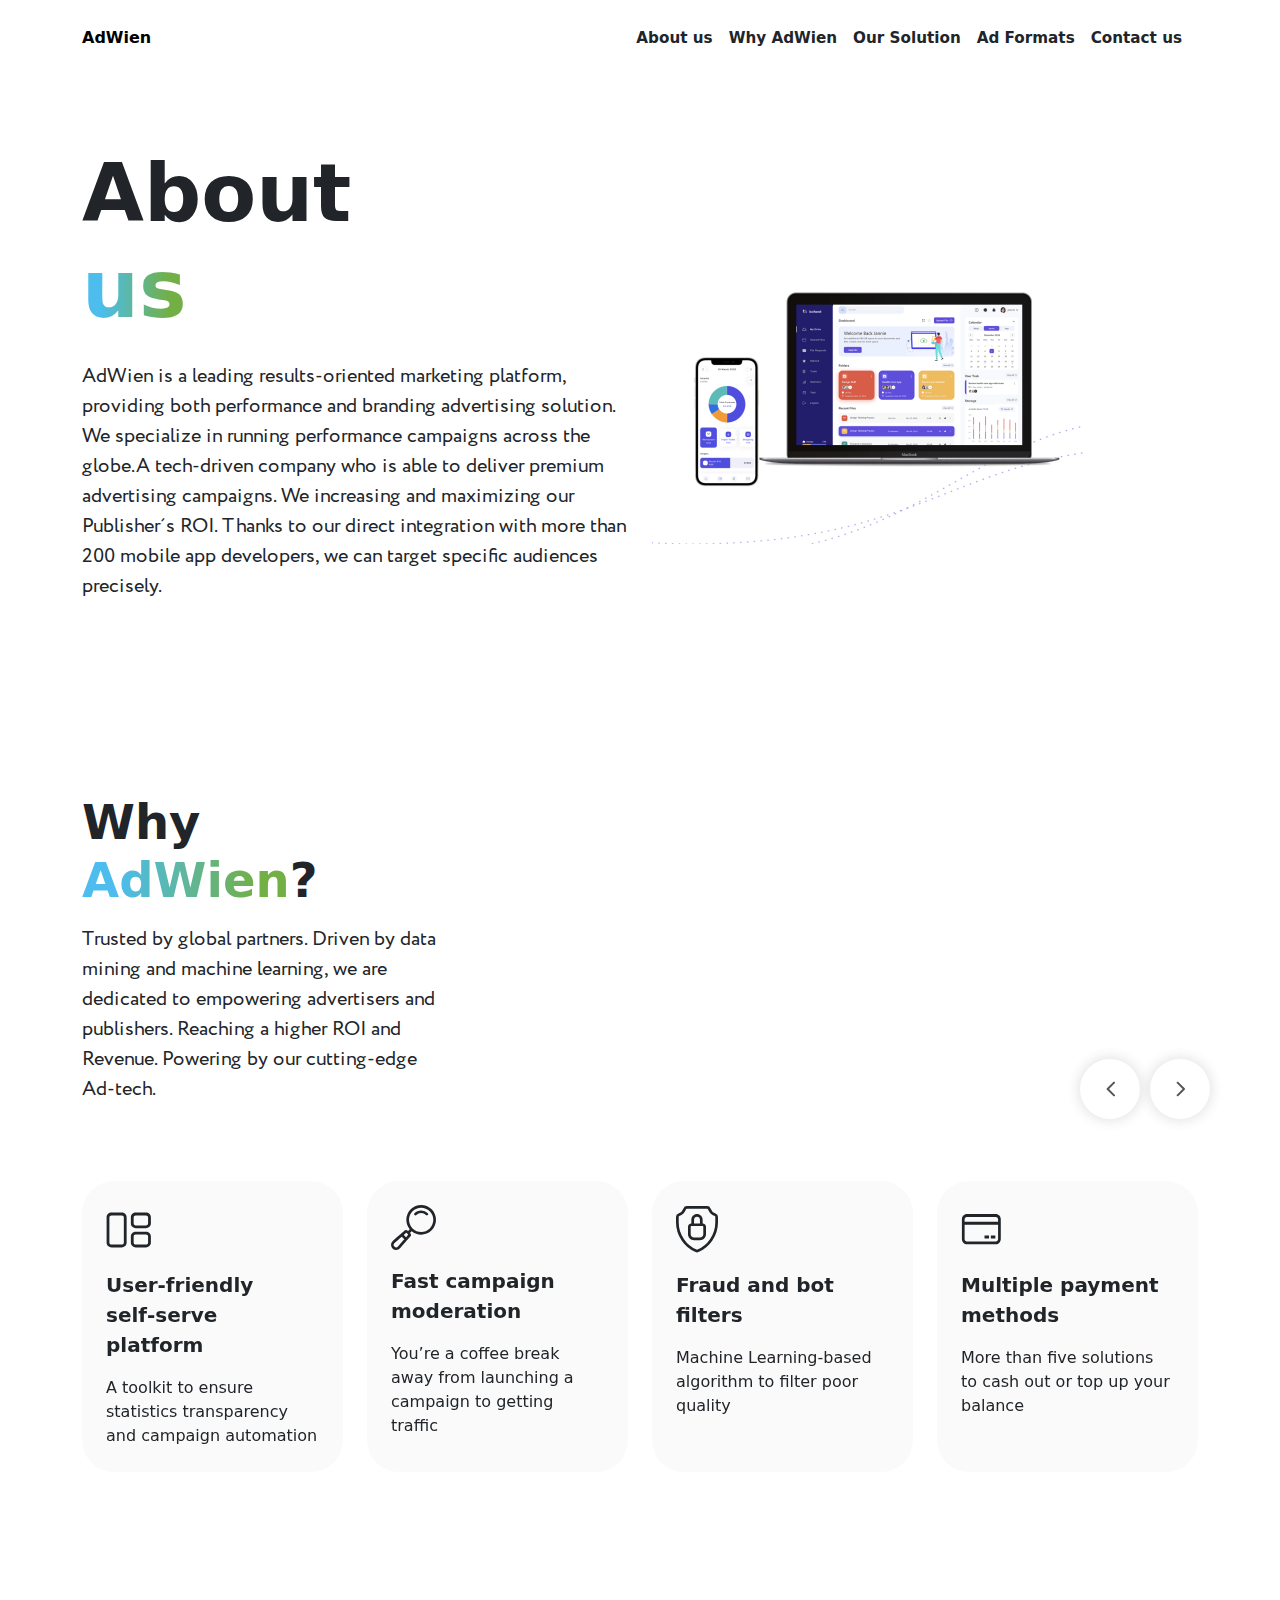
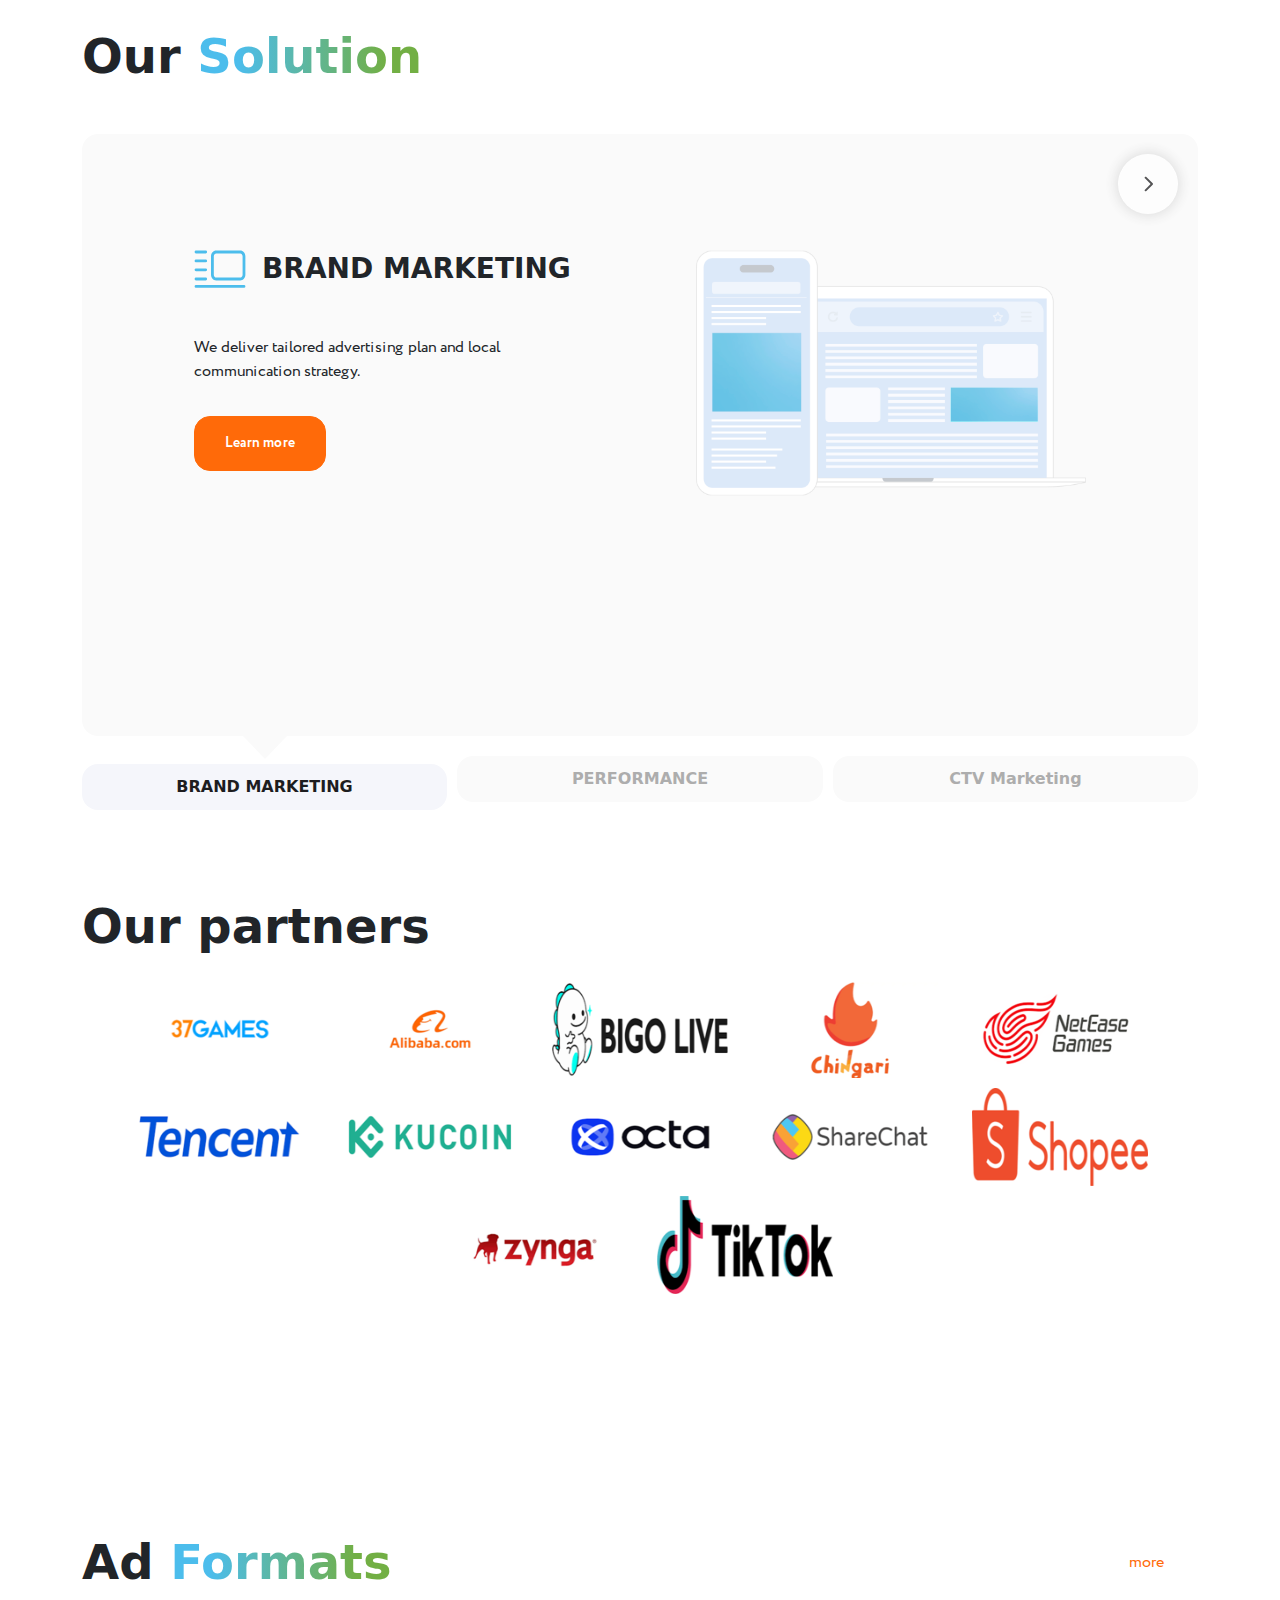
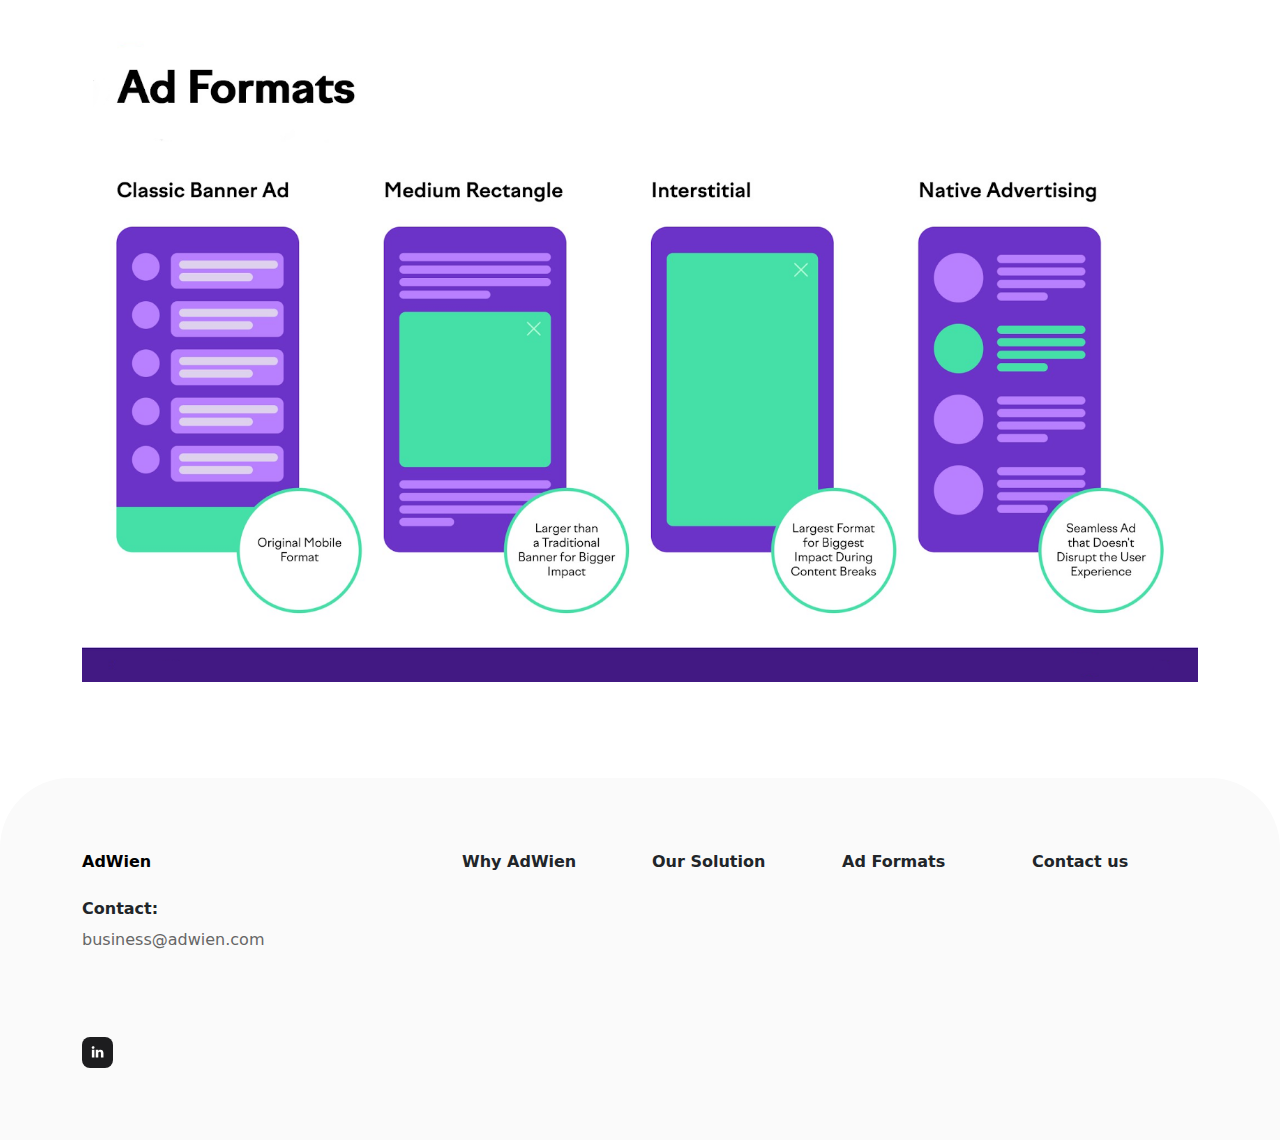
==== index.html @ 0a7b43b7 "add html" ====
<!DOCTYPE html>
<html lang="en-US">
<head>
<!-- Google tag (gtag.js) -->
<!-- <script async src="static/js/d602cd5970ef4427b1463a707ac6d1dc.js"></script>
<script>
window.dataLayer = window.dataLayer || [];
function gtag() {
dataLayer.push(arguments);
}
gtag('js', new Date());
gtag('config', 'AW-934979653');
</script> -->
<meta charset="UTF-8">
<!-- <meta content="width=device-width, initial-scale=1" name="viewport">
<link rel="apple-touch-icon" sizes="180x180" href="https://www.clickadu.com/wp-content/themes/clickadu/assets/favicon/apple-touch-icon.png">
<link rel="icon" type="image/png" sizes="32x32" href="https://www.clickadu.com/wp-content/themes/clickadu/assets/favicon/favicon-32x32.png">
<link rel="icon" type="image/png" sizes="16x16" href="https://www.clickadu.com/wp-content/themes/clickadu/assets/favicon/favicon-16x16.png">
<link rel="manifest" href="https://www.clickadu.com/wp-content/themes/clickadu/assets/favicon/site.webmanifest">
<link rel="mask-icon" href="https://www.clickadu.com/wp-content/themes/clickadu/assets/favicon/safari-pinned-tab.svg" color="#5bbad5">
<link rel="shortcut icon" href="https://www.clickadu.com/wp-content/themes/clickadu/assets/favicon/favicon.ico">
<meta name="msapplication-TileColor" content="#ffffff">
<meta name="msapplication-config" content="https://www.clickadu.com/wp-content/themes/clickadu/assets/favicon/browserconfig.xml">
<meta name="theme-color" content="#ffffff">
<link rel="preconnect" href="https://fonts.googleapis.com">
<link rel="preconnect" href="https://fonts.gstatic.com" crossorigin>
<link href="static/css/7308f63e9cf04e84a650da74d987d9ea.css" rel="stylesheet"> -->
<title>AdWien</title><meta name='robots' content='index, follow, max-image-preview:large, max-snippet:-1, max-video-preview:-1' />
<!-- This site is optimized with the Yoast SEO plugin v20.9 - https://yoast.com/wordpress/plugins/seo/ -->
<!-- <meta name="description" content="Clickadu is a leading ad network offering a comprehensive suite of advertising solutions for publishers and advertisers. From banner advertising to push notifications and pre-roll video ads" />
<link rel="canonical" href="https://www.clickadu.com" />
<meta property="og:locale" content="en_US" />
<meta property="og:type" content="website" />
<meta property="og:title" content="Clickadu - Your Ultimate Ad Network for Publishers and Advertisers" />
<meta property="og:description" content="Clickadu is a leading ad network offering a comprehensive suite of advertising solutions for publishers and advertisers. From banner advertising to push notifications and pre-roll video ads" />
<meta property="og:url" content="https://www.clickadu.com" />
<meta property="og:site_name" content="Clickadu-EN" />
<meta property="article:publisher" content="https://www.facebook.com/clickadu/" />
<meta property="article:modified_time" content="2024-12-25T10:03:26+00:00" />
<meta name="twitter:card" content="summary_large_image" />
<meta name="twitter:site" content="@clickaduads" />
<meta name="twitter:label1" content="Est. reading time" />
<meta name="twitter:data1" content="1 minute" /> -->
<!-- <script type="application/ld+json" 
class="yoast-schema-graph">
{"@context":"https://schema.org",
"@graph":[{"@type":"WebPage","@id":"https://www.clickadu.com/",
"url":"https://www.clickadu.com","name":"Clickadu - 
Your Ultimate Ad Network for Publishers and Advertisers",
"isPartOf":{"@id":"https://www.clickadu.com/#website"},
"about":{"@id":"https://www.clickadu.com/#organization"},
"datePublished":"2023-07-17T11:38:58+00:00",
"dateModified":"2024-12-25T10:03:26+00:00",
"description":"Clickadu is a leading ad network offering a comprehensive 
suite of advertising solutions for publishers and advertisers. From banner 
advertising to push notifications and pre-roll video ads","breadcrumb":
{"@id":"https://www.clickadu.com#breadcrumb"},"inLanguage":"en-US",
"potentialAction":[{"@type":"ReadAction","target":["https://www.clickadu.com"]}]},
{"@type":"BreadcrumbList","@id":"https://www.clickadu.com#breadcrumb",
"itemListElement":[{"@type":"ListItem","position":1,"name":"Home"}]},
{"@type":"WebSite","@id":"https://www.clickadu.com/#website",
"url":"https://www.clickadu.com/","name":"Clickadu","description":"",
"publisher":{"@id":"https://www.clickadu.com/#organization"},
"potentialAction":[{"@type":"SearchAction","target":{"@type":"EntryPoint",
"urlTemplate":"https://www.clickadu.com/?s={search_term_string}"},
"query-input":"required name=search_term_string"}],"inLanguage":"en-US"},
{"@type":"Organization","@id":"https://www.clickadu.com/#organization","
name":"Clickadu","url":"https://www.clickadu.com/",
"logo":{"@type":"ImageObject","inLanguage":"en-US",
"@id":"https://www.clickadu.com/#/schema/logo/image/",
"url":"https://www.clickadu.com/wp-content/uploads/2023/12/clicklogo.jpg",
"contentUrl":"https://www.clickadu.com/wp-content/uploads/2023/12/clicklogo.jpg",
"width":249,"height":203,"caption":"Clickadu"},"image":{"@id":"https://www.clickadu.com/#/schema/logo/image/"},
"sameAs":["https://www.facebook.com/clickadu/","https://twitter.com/clickaduads",
"https://www.instagram.com/clickadu/"]},false]}</script> -->

<!-- <link rel='stylesheet' id='wp-block-library-css' href='static/css/style.min.css' type='text/css' media='all' /> -->
<link rel="stylesheet" type="text/css" href="static/css/hgnat.css" media="all"/>
<style id='classic-theme-styles-inline-css' type='text/css'>
/*! This file is auto-generated */
.wp-block-button__link{color:#fff;background-color:#32373c;border-radius:9999px;box-shadow:none;text-decoration:none;padding:calc(.667em + 2px) calc(1.333em + 2px);font-size:1.125em}.wp-block-file__button{background:#32373c;color:#fff;text-decoration:none}
</style>
<style id='global-styles-inline-css' type='text/css'>
:root{--wp--preset--aspect-ratio--square: 1;--wp--preset--aspect-ratio--4-3: 4/3;--wp--preset--aspect-ratio--3-4: 3/4;--wp--preset--aspect-ratio--3-2: 3/2;--wp--preset--aspect-ratio--2-3: 2/3;--wp--preset--aspect-ratio--16-9: 16/9;--wp--preset--aspect-ratio--9-16: 9/16;--wp--preset--color--black: #000000;--wp--preset--color--cyan-bluish-gray: #abb8c3;--wp--preset--color--white: #ffffff;--wp--preset--color--pale-pink: #f78da7;--wp--preset--color--vivid-red: #cf2e2e;--wp--preset--color--luminous-vivid-orange: #ff6900;--wp--preset--color--luminous-vivid-amber: #fcb900;--wp--preset--color--light-green-cyan: #7bdcb5;--wp--preset--color--vivid-green-cyan: #00d084;--wp--preset--color--pale-cyan-blue: #8ed1fc;--wp--preset--color--vivid-cyan-blue: #0693e3;--wp--preset--color--vivid-purple: #9b51e0;--wp--preset--gradient--vivid-cyan-blue-to-vivid-purple: linear-gradient(135deg,rgba(6,147,227,1) 0%,rgb(155,81,224) 100%);--wp--preset--gradient--light-green-cyan-to-vivid-green-cyan: linear-gradient(135deg,rgb(122,220,180) 0%,rgb(0,208,130) 100%);--wp--preset--gradient--luminous-vivid-amber-to-luminous-vivid-orange: linear-gradient(135deg,rgba(252,185,0,1) 0%,rgba(255,105,0,1) 100%);--wp--preset--gradient--luminous-vivid-orange-to-vivid-red: linear-gradient(135deg,rgba(255,105,0,1) 0%,rgb(207,46,46) 100%);--wp--preset--gradient--very-light-gray-to-cyan-bluish-gray: linear-gradient(135deg,rgb(238,238,238) 0%,rgb(169,184,195) 100%);--wp--preset--gradient--cool-to-warm-spectrum: linear-gradient(135deg,rgb(74,234,220) 0%,rgb(151,120,209) 20%,rgb(207,42,186) 40%,rgb(238,44,130) 60%,rgb(251,105,98) 80%,rgb(254,248,76) 100%);--wp--preset--gradient--blush-light-purple: linear-gradient(135deg,rgb(255,206,236) 0%,rgb(152,150,240) 100%);--wp--preset--gradient--blush-bordeaux: linear-gradient(135deg,rgb(254,205,165) 0%,rgb(254,45,45) 50%,rgb(107,0,62) 100%);--wp--preset--gradient--luminous-dusk: linear-gradient(135deg,rgb(255,203,112) 0%,rgb(199,81,192) 50%,rgb(65,88,208) 100%);--wp--preset--gradient--pale-ocean: linear-gradient(135deg,rgb(255,245,203) 0%,rgb(182,227,212) 50%,rgb(51,167,181) 100%);--wp--preset--gradient--electric-grass: linear-gradient(135deg,rgb(202,248,128) 0%,rgb(113,206,126) 100%);--wp--preset--gradient--midnight: linear-gradient(135deg,rgb(2,3,129) 0%,rgb(40,116,252) 100%);--wp--preset--font-size--small: 13px;--wp--preset--font-size--medium: 20px;--wp--preset--font-size--large: 36px;--wp--preset--font-size--x-large: 42px;--wp--preset--spacing--20: 0.44rem;--wp--preset--spacing--30: 0.67rem;--wp--preset--spacing--40: 1rem;--wp--preset--spacing--50: 1.5rem;--wp--preset--spacing--60: 2.25rem;--wp--preset--spacing--70: 3.38rem;--wp--preset--spacing--80: 5.06rem;--wp--preset--shadow--natural: 6px 6px 9px rgba(0, 0, 0, 0.2);--wp--preset--shadow--deep: 12px 12px 50px rgba(0, 0, 0, 0.4);--wp--preset--shadow--sharp: 6px 6px 0px rgba(0, 0, 0, 0.2);--wp--preset--shadow--outlined: 6px 6px 0px -3px rgba(255, 255, 255, 1), 6px 6px rgba(0, 0, 0, 1);--wp--preset--shadow--crisp: 6px 6px 0px rgba(0, 0, 0, 1);}:where(.is-layout-flex){gap: 0.5em;}:where(.is-layout-grid){gap: 0.5em;}body .is-layout-flex{display: flex;}.is-layout-flex{flex-wrap: wrap;align-items: center;}.is-layout-flex > :is(*, div){margin: 0;}body .is-layout-grid{display: grid;}.is-layout-grid > :is(*, div){margin: 0;}:where(.wp-block-columns.is-layout-flex){gap: 2em;}:where(.wp-block-columns.is-layout-grid){gap: 2em;}:where(.wp-block-post-template.is-layout-flex){gap: 1.25em;}:where(.wp-block-post-template.is-layout-grid){gap: 1.25em;}.has-black-color{color: var(--wp--preset--color--black) !important;}.has-cyan-bluish-gray-color{color: var(--wp--preset--color--cyan-bluish-gray) !important;}.has-white-color{color: var(--wp--preset--color--white) !important;}.has-pale-pink-color{color: var(--wp--preset--color--pale-pink) !important;}.has-vivid-red-color{color: var(--wp--preset--color--vivid-red) !important;}.has-luminous-vivid-orange-color{color: var(--wp--preset--color--luminous-vivid-orange) !important;}.has-luminous-vivid-amber-color{color: var(--wp--preset--color--luminous-vivid-amber) !important;}.has-light-green-cyan-color{color: var(--wp--preset--color--light-green-cyan) !important;}.has-vivid-green-cyan-color{color: var(--wp--preset--color--vivid-green-cyan) !important;}.has-pale-cyan-blue-color{color: var(--wp--preset--color--pale-cyan-blue) !important;}.has-vivid-cyan-blue-color{color: var(--wp--preset--color--vivid-cyan-blue) !important;}.has-vivid-purple-color{color: var(--wp--preset--color--vivid-purple) !important;}.has-black-background-color{background-color: var(--wp--preset--color--black) !important;}.has-cyan-bluish-gray-background-color{background-color: var(--wp--preset--color--cyan-bluish-gray) !important;}.has-white-background-color{background-color: var(--wp--preset--color--white) !important;}.has-pale-pink-background-color{background-color: var(--wp--preset--color--pale-pink) !important;}.has-vivid-red-background-color{background-color: var(--wp--preset--color--vivid-red) !important;}.has-luminous-vivid-orange-background-color{background-color: var(--wp--preset--color--luminous-vivid-orange) !important;}.has-luminous-vivid-amber-background-color{background-color: var(--wp--preset--color--luminous-vivid-amber) !important;}.has-light-green-cyan-background-color{background-color: var(--wp--preset--color--light-green-cyan) !important;}.has-vivid-green-cyan-background-color{background-color: var(--wp--preset--color--vivid-green-cyan) !important;}.has-pale-cyan-blue-background-color{background-color: var(--wp--preset--color--pale-cyan-blue) !important;}.has-vivid-cyan-blue-background-color{background-color: var(--wp--preset--color--vivid-cyan-blue) !important;}.has-vivid-purple-background-color{background-color: var(--wp--preset--color--vivid-purple) !important;}.has-black-border-color{border-color: var(--wp--preset--color--black) !important;}.has-cyan-bluish-gray-border-color{border-color: var(--wp--preset--color--cyan-bluish-gray) !important;}.has-white-border-color{border-color: var(--wp--preset--color--white) !important;}.has-pale-pink-border-color{border-color: var(--wp--preset--color--pale-pink) !important;}.has-vivid-red-border-color{border-color: var(--wp--preset--color--vivid-red) !important;}.has-luminous-vivid-orange-border-color{border-color: var(--wp--preset--color--luminous-vivid-orange) !important;}.has-luminous-vivid-amber-border-color{border-color: var(--wp--preset--color--luminous-vivid-amber) !important;}.has-light-green-cyan-border-color{border-color: var(--wp--preset--color--light-green-cyan) !important;}.has-vivid-green-cyan-border-color{border-color: var(--wp--preset--color--vivid-green-cyan) !important;}.has-pale-cyan-blue-border-color{border-color: var(--wp--preset--color--pale-cyan-blue) !important;}.has-vivid-cyan-blue-border-color{border-color: var(--wp--preset--color--vivid-cyan-blue) !important;}.has-vivid-purple-border-color{border-color: var(--wp--preset--color--vivid-purple) !important;}.has-vivid-cyan-blue-to-vivid-purple-gradient-background{background: var(--wp--preset--gradient--vivid-cyan-blue-to-vivid-purple) !important;}.has-light-green-cyan-to-vivid-green-cyan-gradient-background{background: var(--wp--preset--gradient--light-green-cyan-to-vivid-green-cyan) !important;}.has-luminous-vivid-amber-to-luminous-vivid-orange-gradient-background{background: var(--wp--preset--gradient--luminous-vivid-amber-to-luminous-vivid-orange) !important;}.has-luminous-vivid-orange-to-vivid-red-gradient-background{background: var(--wp--preset--gradient--luminous-vivid-orange-to-vivid-red) !important;}.has-very-light-gray-to-cyan-bluish-gray-gradient-background{background: var(--wp--preset--gradient--very-light-gray-to-cyan-bluish-gray) !important;}.has-cool-to-warm-spectrum-gradient-background{background: var(--wp--preset--gradient--cool-to-warm-spectrum) !important;}.has-blush-light-purple-gradient-background{background: var(--wp--preset--gradient--blush-light-purple) !important;}.has-blush-bordeaux-gradient-background{background: var(--wp--preset--gradient--blush-bordeaux) !important;}.has-luminous-dusk-gradient-background{background: var(--wp--preset--gradient--luminous-dusk) !important;}.has-pale-ocean-gradient-background{background: var(--wp--preset--gradient--pale-ocean) !important;}.has-electric-grass-gradient-background{background: var(--wp--preset--gradient--electric-grass) !important;}.has-midnight-gradient-background{background: var(--wp--preset--gradient--midnight) !important;}.has-small-font-size{font-size: var(--wp--preset--font-size--small) !important;}.has-medium-font-size{font-size: var(--wp--preset--font-size--medium) !important;}.has-large-font-size{font-size: var(--wp--preset--font-size--large) !important;}.has-x-large-font-size{font-size: var(--wp--preset--font-size--x-large) !important;}
:where(.wp-block-post-template.is-layout-flex){gap: 1.25em;}:where(.wp-block-post-template.is-layout-grid){gap: 1.25em;}
:where(.wp-block-columns.is-layout-flex){gap: 2em;}:where(.wp-block-columns.is-layout-grid){gap: 2em;}
:root :where(.wp-block-pullquote){font-size: 1.5em;line-height: 1.6;}
</style>
<!-- <link rel='stylesheet' id='ez-toc-css' href='static/css/screen.min.css' type='text/css' media='all' /> -->
<link rel="stylesheet" type="text/css" href="static/css/hgnat_1.css" media="all"/>
<style id='ez-toc-inline-css' type='text/css'>
div#ez-toc-container .ez-toc-title {font-size: 120%;}div#ez-toc-container .ez-toc-title {font-weight: 500;}div#ez-toc-container ul li {font-size: 95%;}div#ez-toc-container nav ul ul li ul li {font-size: 90%!important;}div#ez-toc-container {background: #f6fbff;border: 1px solid #f6fbff;}div#ez-toc-container p.ez-toc-title , #ez-toc-container .ez_toc_custom_title_icon , #ez-toc-container .ez_toc_custom_toc_icon {color: #293a60;}div#ez-toc-container ul.ez-toc-list a {color: #fd7e14;}div#ez-toc-container ul.ez-toc-list a:hover {color: #fc7202;}div#ez-toc-container ul.ez-toc-list a:visited {color: #fd7e14;}
</style>
<link rel='stylesheet' id='slick_css-css' href='static/css/slick.css' type='text/css' media='all' />
<!-- <link rel='stylesheet' id='my_style-css' href='static/css/style.css' type='text/css' media='all' /> -->
<link rel="stylesheet" type="text/css" href="static/css/hgnat_2.css" media="all"/>
<link rel='stylesheet' id='google_web_fonts-css' href='static/css/10b8429f10e040e58f68a284f52ce30b.css' type='text/css' media='all' />
<!-- <link rel='stylesheet' id='addtoany-css' href='static/css/addtoany.min.css' type='text/css' media='all' /> -->
<link rel="stylesheet" type="text/css" href="static/css/hgnat_3.css" media="all"/>
<script type="text/javascript" id="addtoany-core-js-before">
/* <![CDATA[ */
window.a2a_config=window.a2a_config||{};a2a_config.callbacks=[];a2a_config.overlays=[];a2a_config.templates={};
/* ]]> */
</script>
<script type="text/javascript" async src="static/js/page.js" id="addtoany-core-js"></script>
<script src='static/js/hgnat.js' type="text/javascript"></script>
<!-- <script type="text/javascript" src="static/js/jquery.min.js" id="jquery-core-js"></script> -->
<!-- <script type="text/javascript" src="static/js/jquery-migrate.min.js" id="jquery-migrate-js"></script> -->
<!-- <script type="text/javascript" async src="static/js/addtoany.min.js" id="addtoany-jquery-js"></script> -->

<link rel="https://api.w.org/" href="https://www.clickadu.com/wp-json/" /><link rel="alternate" title="JSON" type="application/json" href="https://www.clickadu.com/wp-json/wp/v2/pages/97" /><meta name="generator" content="WordPress 6.6.2" />
<link rel="alternate" title="oEmbed (JSON)" type="application/json+oembed" href="https://www.clickadu.com/wp-json/oembed/1.0/embed?url=https%3A%2F%2Fwww.clickadu.com%2F" />
<link rel="alternate" title="oEmbed (XML)" type="text/xml+oembed" href="https://www.clickadu.com/wp-json/oembed/1.0/embed?url=https%3A%2F%2Fwww.clickadu.com%2F&#038;format=xml" />
<link rel="alternate" href="https://www.clickadu.com" hreflang="x-default" /><link rel="alternate" href="https://www.clickadu.com" hreflang="en" /><link rel="alternate" href="https://www.clickadu.com/de" hreflang="de" /><link rel="alternate" href="https://www.clickadu.com/jp" hreflang="ja" /><link rel="alternate" href="https://www.clickadu.com/ru" hreflang="ru" /><link rel="alternate" href="https://www.clickadu.com/es" hreflang="es" /><link rel="alternate" href="https://www.clickadu.com/pt" hreflang="pt" /><link rel="alternate" href="https://www.clickadu.com/cn" hreflang="zh" />		<script>


( function() {
window.onpageshow = function( event ) {
if ( typeof window.wpforms !== 'undefined' && event.persisted ) {
window.location.reload();
}
};
}() );
</script>
<style id="wpforms-css-vars-root">
:root {
--wpforms-field-border-radius: 3px;
--wpforms-field-border-style: solid;
--wpforms-field-border-size: 1px;
--wpforms-field-background-color: #ffffff;
--wpforms-field-border-color: rgba( 0, 0, 0, 0.25 );
--wpforms-field-border-color-spare: rgba( 0, 0, 0, 0.25 );
--wpforms-field-text-color: rgba( 0, 0, 0, 0.7 );
--wpforms-field-menu-color: #ffffff;
--wpforms-label-color: rgba( 0, 0, 0, 0.85 );
--wpforms-label-sublabel-color: rgba( 0, 0, 0, 0.55 );
--wpforms-label-error-color: #d63637;
--wpforms-button-border-radius: 3px;
--wpforms-button-border-style: none;
--wpforms-button-border-size: 1px;
--wpforms-button-background-color: #066aab;
--wpforms-button-border-color: #066aab;
--wpforms-button-text-color: #ffffff;
--wpforms-page-break-color: #066aab;
--wpforms-background-image: none;
--wpforms-background-position: center center;
--wpforms-background-repeat: no-repeat;
--wpforms-background-size: cover;
--wpforms-background-width: 100px;
--wpforms-background-height: 100px;
--wpforms-background-color: rgba( 0, 0, 0, 0 );
--wpforms-background-url: none;
--wpforms-container-padding: 0px;
--wpforms-container-border-style: none;
--wpforms-container-border-width: 1px;
--wpforms-container-border-color: #000000;
--wpforms-container-border-radius: 3px;
--wpforms-field-size-input-height: 43px;
--wpforms-field-size-input-spacing: 15px;
--wpforms-field-size-font-size: 16px;
--wpforms-field-size-line-height: 19px;
--wpforms-field-size-padding-h: 14px;
--wpforms-field-size-checkbox-size: 16px;
--wpforms-field-size-sublabel-spacing: 5px;
--wpforms-field-size-icon-size: 1;
--wpforms-label-size-font-size: 16px;
--wpforms-label-size-line-height: 19px;
--wpforms-label-size-sublabel-font-size: 14px;
--wpforms-label-size-sublabel-line-height: 17px;
--wpforms-button-size-font-size: 17px;
--wpforms-button-size-height: 41px;
--wpforms-button-size-padding-h: 15px;
--wpforms-button-size-margin-top: 10px;
--wpforms-container-shadow-size-box-shadow: none;
}
</style>
<!-- Google Tag Manager -->
<script>(function(w,d,s,l,i){w[l]=w[l]||[];w[l].push({'gtm.start':
new Date().getTime(),event:'gtm.js'});var f=d.getElementsByTagName(s)[0],
j=d.createElement(s),dl=l!='dataLayer'?'&l='+l:'';j.async=true;j.src=
'https://www.googletagmanager.com/gtm.js?id='+i+dl;f.parentNode.insertBefore(j,f);
})(window,document,'script','dataLayer','GTM-PML9M7');</script>
<!-- End Google Tag Manager -->
</head>
<body class="home page-template page-template-home_page page-template-home_page-php page page-id-97">
<!-- Google Tag Manager (noscript) -->
<noscript><iframe src="https://www.googletagmanager.com/ns.html?id=GTM-PML9M7"
height="0" width="0" style="display:none;visibility:hidden"></iframe></noscript>
<!-- End Google Tag Manager (noscript) -->
<!-- <svg xmlns="http://www.w3.org/2000/svg" class="d-none">
<symbol id="calendar" viewBox="0 0 25 25"><rect x="5" y="14" width="8" height="2" rx="1" fill="currentColor"/><rect x="5" y="9" width="15" height="2" rx="1" fill="currentColor"/><path fill-rule="evenodd" clip-rule="evenodd" d="M4 1a1 1 0 0 1 2 0v2h12V1a1 1 0 0 1 2 0v2h2a3 3 0 0 1 3 3v16a3 3 0 0 1-3 3H3a3 3 0 0 1-3-3V6a3 3 0 0 1 3-3h1V1Zm0 4c-1.105 0-2 .895-2 2v14c0 1.105.895 2 2 2h17a1.995 1.995 0 0 0 2-2V7c0-.617-.28-1.168-.719-1.535A1.996 1.996 0 0 0 21 5H4Z" fill="currentColor"/></symbol>
<symbol id="eye" viewBox="0 0 30 21"><path fill-rule="evenodd" clip-rule="evenodd" d="M27.9347 11.0802c-2.6136 4.89-7.5703 7.9276-12.933 7.9276-5.3661 0-10.3227-3.0376-12.9364-7.9276-.2013-.3797-.2013-.7811 0-1.1604 2.6137-4.89 7.5702-7.9273 12.9364-7.9273 5.3627 0 10.3193 3.0374 12.933 7.9273.2049.3793.2049.7807 0 1.1604Zm1.6696-2.13C26.6539 3.4293 21.0587 0 15.0017 0 8.9413 0 3.3461 3.4293.3957 8.9503c-.5276.985-.5276 2.1144 0 3.0987C3.3461 17.57 8.9413 21 15.0017 21c6.057 0 11.6522-3.43 14.6026-8.951.5276-.9843.5276-2.1137 0-3.0987Zm-14.6026 5.6371c2.1625 0 3.9223-1.8335 3.9223-4.0875 0-2.254-1.7598-4.0874-3.9223-4.0874-2.1659 0-3.9257 1.8334-3.9257 4.0874 0 2.254 1.7599 4.0875 3.9257 4.0875Zm0-10.1675c-3.2211 0-5.8382 2.7278-5.8382 6.0801 0 3.353 2.6172 6.0797 5.8382 6.0797 3.2177 0 5.8348-2.7267 5.8348-6.0797 0-3.3523-2.6171-6.08-5.8348-6.08Z" fill="currentColor"/></symbol>
<symbol id="clock" viewBox="0 0 24 24"><path fill-rule="evenodd" clip-rule="evenodd" d="M0 12C0 5.373 5.373 0 12 0c6.628 0 12 5.373 12 12 0 6.628-5.372 12-12 12-6.627 0-12-5.372-12-12ZM12 2C6.477 2 2 6.477 2 12s4.477 10 10 10 10-4.477 10-10S17.523 2 12 2Z" fill="currentColor"/><path fill-rule="evenodd" clip-rule="evenodd" d="M13 4.668a1 1 0 1 0-2 0v7.333c0 .292.125.554.324.737l5.151 5.151a1 1 0 1 0 1.414-1.414L13 11.585V4.669Z" fill="currentColor"/></symbol>
<symbol id="mail"><path d="m16.846 10.22-2.177 2.186c-.883.886-2.437.905-3.34 0L9.153 10.22l-7.82 7.846c.29.135.611.215.952.215h21.43c.341 0 .662-.08.953-.215l-7.82-7.846Z" fill="currentColor"/><path d="M23.715 0H2.285c-.341 0-.662.08-.953.215L9.689 8.6l.002.001v.002l2.718 2.726c.289.289.893.289 1.182 0l2.717-2.726.001-.002h.002L24.668.214A2.261 2.261 0 0 0 23.715 0ZM.243 1.28C.093 1.583 0 1.921 0 2.283v13.711c0 .362.092.7.243 1.005l7.835-7.86L.243 1.28ZM25.756 1.281l-7.834 7.86 7.834 7.861c.151-.304.244-.643.244-1.005V2.287c0-.363-.093-.701-.244-1.006Z" fill="currentColor"/></symbol>
<symbol id="plane"><g clip-path="url(#a)"><path d="m10.202 16.446-.43 6.05c.615 0 .882-.265 1.201-.582l2.885-2.758 5.978 4.378c1.096.611 1.869.29 2.165-1.008l3.923-18.387h.001c.348-1.622-.586-2.255-1.654-1.858l-23.064 8.83c-1.574.611-1.55 1.489-.268 1.887l5.897 1.834 13.697-8.57c.644-.427 1.23-.191.748.236l-11.08 9.948Z" fill="currentColor"/></g><defs></defs></symbol>
<symbol id="person"><path fill-rule="evenodd" clip-rule="evenodd" d="M12 6.652A2.603 2.603 0 0 0 9.394 9.26a2.596 2.596 0 0 0 2.45 2.595c.102-.008.211-.008.318 0a2.604 2.604 0 0 0 2.448-2.598A2.61 2.61 0 0 0 12 6.652ZM7.394 9.26A4.603 4.603 0 0 1 12 4.652a4.61 4.61 0 0 1 4.608 4.608v.006a4.603 4.603 0 0 1-4.442 4.59.999.999 0 0 1-.162-.007h-.013a1.006 1.006 0 0 1-.158.008A4.596 4.596 0 0 1 7.394 9.26Zm4.598 4.587h.001Z" fill="currentColor"/><path fill-rule="evenodd" clip-rule="evenodd" d="M12 0C5.373 0 0 5.373 0 12s5.373 12 12 12 12-5.373 12-12S18.627 0 12 0ZM2 12C2 6.477 6.477 2 12 2s10 4.477 10 10a9.958 9.958 0 0 1-2.198 6.255c-.415-.685-1.023-1.298-1.777-1.806l-.002-.001c-1.696-1.135-3.881-1.67-6.015-1.67s-4.323.535-6.028 1.668l-.005.003c-.755.508-1.362 1.12-1.778 1.806A9.958 9.958 0 0 1 2 12Zm3.69 7.75c.192-.543.63-1.121 1.399-1.64 1.308-.868 3.089-1.333 4.92-1.333 1.83 0 3.604.465 4.9 1.332.771.519 1.209 1.097 1.401 1.64A9.919 9.919 0 0 1 12 22a9.919 9.919 0 0 1-6.31-2.25Z" fill="currentColor"/></symbol>
<symbol id="arrow-right"><path fill-rule="evenodd" clip-rule="evenodd" d="M19.3431 0.929612L25.7071 7.29357C26.0976 7.6841 26.0976 8.31726 25.7071 8.70779L19.3431 15.0717C18.9526 15.4623 18.3195 15.4623 17.9289 15.0717C17.5384 14.6812 17.5384 14.0481 17.9289 13.6575L22.5858 9.00068H0V7.00068H22.5858L17.9289 2.34383C17.5384 1.9533 17.5384 1.32014 17.9289 0.929612C18.3195 0.539088 18.9526 0.539088 19.3431 0.929612Z" fill="currentColor"/></symbol>
<symbol id="chevron-down"><path d="M6.6555 8.07039C7.04602 8.46091 7.67919 8.46091 8.06971 8.07039L14.4337 1.70643C14.8242 1.3159 14.8242 0.682741 14.4337 0.292211C14.0431 -0.0983095 13.41 -0.0983096 13.0195 0.29221L7.3626 5.94907L1.70576 0.292209C1.31526 -0.0983107 0.682058 -0.0983107 0.291558 0.292209C-0.0989421 0.682739 -0.0989422 1.3159 0.291558 1.70643L6.6555 8.07039Z" fill="currenColor"/></symbol>
</svg> -->
<header id="header" class="bg-white py-2 py-lg-3">
<nav class="header-navbar">
<div class="container d-flex justify-content-between align-items-center">
<a href="#">
<!-- <img class="navbar-brand d-none d-xl-block" alt="AdWien - Multi-format advertising network" src="static/picture/logo__min.svg"> -->
<span class="adWien-brand-text" style="font-weight: bold; color: black;">AdWien</span>

<!-- <img class="navbar-brand d-xl-none img__mob" alt="AdWien - Multi-format advertising network" width="50" src="static/picture/logo__min.svg"> -->
</a>
<div class="header-navigation d-lg-flex align-items-lg-center">
<button id="btnNav" class="header-navigation__btn d-block d-lg-none" type="button">
<span></span>
<span></span>
<span></span>
</button>
<div class="header-navigation__container d-flex justify-content-lg-between align-items-lg-center flex-column flex-lg-row">
<ul class="header-navigation__nav  d-lg-flex m-0 p-0 align-items-lg-center"><li  class="header-navigation__item"><a href="#" class=" header-navigation__link "></a><span class="header-navigation__item-icon"></span>
<ul class="header-navigation__sub">
<!-- <li  class="header-navigation__item"><a href="#" class=" header-navigation__sub-link ">Benefits for Advertisers</a></li>
<li  class="header-navigation__item"><a href="https://www.clickadu.com/self-serve-advertising-platform" class=" header-navigation__sub-link ">Self-Serve Platform</a></li> -->
</ul>
</li>
<li  class="header-navigation__item"><a href="#" class=" header-navigation__link ">About us</a><span class="header-navigation__item-icon"></span>
<ul class="header-navigation__sub">
<!-- <li  class="header-navigation__item"><a href="#" class=" header-navigation__sub-link ">Benefits for Publishers</a></li>
<li  class="header-navigation__item"><a href="https://www.clickadu.com/self-serve-advertising-platform" class=" header-navigation__sub-link ">Self-Serve Platform</a></li>
<li  class="header-navigation__item"><a href="https://faq.clickadu.com/en/articles/9496977-how-to-earn-more-with-clickadu-referral-program" class=" header-navigation__sub-link ">Referral Program</a></li> -->
</ul>
</li>
<li  class="header-navigation__item"><a href="#adwien-section" class=" header-navigation__link ">Why AdWien</a><span class="header-navigation__item-icon"></span>
<ul class="header-navigation__sub">
<!-- <li  class="header-navigation__item"><a href="#/trends" class=" header-navigation__sub-link ">Trends</a></li>
<li  class="header-navigation__item"><a href="#/advertisers" class=" header-navigation__sub-link ">Advertisers</a></li>
<li  class="header-navigation__item"><a href="#/publishers" class=" header-navigation__sub-link ">Publishers</a></li>
<li  class="header-navigation__item"><a href="#/how-to" class=" header-navigation__sub-link ">How to</a></li>
<li  class="header-navigation__item"><a href="#/promotions" class=" header-navigation__sub-link ">Promotions</a></li>
<li  class="header-navigation__item"><a href="#/events" class=" header-navigation__sub-link ">Events</a></li> -->
</ul>
</li>
<li  class="header-navigation__item"><a href="#Solution-section" class=" header-navigation__link ">Our Solution</a></li>
<li  class="header-navigation__item"><a href="#Formats-section" class=" header-navigation__link ">Ad Formats</a></li>
<li  class="header-navigation__item"><a href="#us-section" class=" header-navigation__link ">Contact us</a><span class="header-navigation__item-icon"></span>
<ul class="header-navigation__sub">
<!-- <li  class="header-navigation__item"><a href="#" class=" header-navigation__sub-link ">Contact Us</a></li>
<li  class="header-navigation__item"><a target="_blank" href="/wp-content/uploads/2024/07/mediakit_2024EN.pdf" class=" header-navigation__sub-link ">Media Kit</a></li> -->
</ul>
</li>
</ul>
<!-- <div class="header-language dropdown d-flex justify-content-center me-lg-3 mt-auto mt-lg-0">
<button class="header-language__btn d-none d-lg-block" type="button" data-bs-toggle="dropdown" aria-expanded="false">
<img width="36" height="36" class="header-language__current" src="static/picture/en.svg" alt="en">
<svg width="15" height="9" aria-hidden="true">
<use xlink:href="#chevron-down"></use>
</svg>
</button>
<ul class="header-language__list dropdown-menu me-lg-3">
<li class="header-language__item mx-2 mx-lg-0"><a href="/de"><img width="36" height="36" src="static/picture/de.svg" alt=""></a></li><li class="header-language__item mx-2 mx-lg-0"><a href="/jp"><img width="36" height="36" src="static/picture/jp.svg" alt=""></a></li><li class="header-language__item mx-2 mx-lg-0"><a href="/ru"><img width="36" height="36" src="static/picture/ru.svg" alt=""></a></li><li class="header-language__item mx-2 mx-lg-0"><a href="/es"><img width="36" height="36" src="static/picture/es.svg" alt=""></a></li><li class="header-language__item mx-2 mx-lg-0"><a href="/pt"><img width="36" height="36" src="static/picture/pt.svg" alt=""></a></li><li class="header-language__item mx-2 mx-lg-0"><a href="/cn"><img width="36" height="36" src="static/picture/cn.svg" alt=""></a></li>                            </ul>
</div> -->
<div class="social d-flex d-lg-none justify-content-center mt-3 gap-2">
<!-- <a class="social-item" target="_blank" rel="noopener noreferrer" href="https://www.facebook.com/clickadu/">
<img src="static/picture/facebook.svg" width="10" height="19" alt="facebook">
</a> -->
<a class="social-item" target="_blank" rel="noopener noreferrer" href="https://www.linkedin.com/company/adwien/about/?viewAsMember=true">
<img src="static/picture/linkedin.svg" width="13" height="12" alt="linkedin">
</a>
<!-- <a class="social-item" target="_blank" rel="noopener noreferrer" href="https://twitter.com/clickaduads">
<img src="static/picture/twitter.svg" width="16" height="14" alt="twitter">
</a>
<a class="social-item" target="_blank" rel="noopener noreferrer" href="https://www.instagram.com/clickadu/">
<img src="static/picture/instagram.svg" width="17" height="17" alt="instagram">
</a>
<a class="social-item" target="_blank" rel="noopener noreferrer" href="https://t.me/affiliateconfEng">
<img src="static/picture/telegram.svg" width="16" height="14" alt="telegram">
</a>
<a class="social-item" target="_blank" rel="noopener noreferrer" href="https://www.youtube.com/c/Clickadu/">
<img src="static/picture/youtube.svg" width="19" height="13" alt="youtube">
</a> -->
</div>
<div class="d-block d-lg-none mt-3">
<div class="payments d-flex flex-wrap align-items-center gap-1">
<!-- <img class="payments-img" src="static/picture/maestro.png" alt=""/>
<img class="payments-img" src="static/picture/master.png" alt=""/>
<img class="payments-img" src="static/picture/mastercad_id.png" alt=""/>
<img class="payments-img" src="static/picture/paxum.png" alt=""/>
<img class="payments-img" src="static/picture/paypal.png" alt=""/>
<img class="payments-img" src="static/picture/visa_electron.png" alt=""/>
<img class="payments-img" src="static/picture/visa.png" alt=""/>
<img class="payments-img" src="static/picture/visa_secure.png" alt=""/>
<img class="payments-img" src="static/picture/webmoney.png" alt=""/> -->
</div>                        
</div>
<div class="d-block d-lg-none mt-3 header-navigation__footer">
<!-- <ul class="list-unstyled d-flex flex-wrap justify-content-center p-0 m-0 small"><li id="menu-item-4097" class="list-group-item menu-item menu-item-type-post_type menu-item-object-page menu-item-4097"><a href="https://www.clickadu.com/terms">Terms</a></li>
<li id="menu-item-4095" class="list-group-item menu-item menu-item-type-post_type menu-item-object-page menu-item-4095"><a href="https://www.clickadu.com/privacy">Privacy Policy</a></li>
<li id="menu-item-4093" class="list-group-item menu-item menu-item-type-post_type menu-item-object-page menu-item-4093"><a href="https://www.clickadu.com/cookies">Cookies Policy</a></li>
<li id="menu-item-2705" class="list-group-item menu-item menu-item-type-custom menu-item-object-custom menu-item-2705"><a href="/terms/#adv-16">Cancelation Policy</a></li>
<li id="menu-item-2709" class="list-group-item menu-item menu-item-type-custom menu-item-object-custom menu-item-2709"><a href="https://support.clickadu.com/en/articles/6234858-kyc-customer-verification">KYC</a></li>
<li id="menu-item-2723" class="list-group-item menu-item menu-item-type-post_type menu-item-object-page menu-item-2723"><a href="https://www.clickadu.com/guidelines">Guidelines</a></li>
</ul> -->                       </div>
<div class="opacity-50 d-block d-lg-none text-center text-white small mt-2"></div>
<!-- <div class="header-auth d-flex">
<a class="btn btn-dark" href="/registration">Register</a><div class="header-auth__dropdown dropdown ms-2"><button class="btn btn-outline-dark" type="button" data-bs-toggle="dropdown" aria-expanded="false">Sign in</button><div class="header-auth__list dropdown-menu dropdown-menu-end" style="--bs-dropdown-spacer:.75rem"><div class="btn-group"><a class="btn btn-dark text-nowrap" href="https://pub.clickadu.com/auth/login" target="">Publisher</a><a class="btn btn-dark text-nowrap" href="https://adv.clickadu.com/auth/login" target="">Advertiser</a></div></div></div>                    </div>
</div> -->
</div>
</nav>
</header>
<div class="section-bg__img">
<picture>
<source srcset="https://www.clickadu.com/wp-content/themes/clickadu/assets/img/bg-front.webp" type="image/webp">
<img class="w-100" src="static/picture/bg-front.jpg" alt="">
</picture>
</div>
<svg xmlns="http://www.w3.org/2000/svg" class="d-none">
<symbol id="banner_ads_icon"><path fill-rule="evenodd" clip-rule="evenodd" d="M17.01 6.232C17.01 3.252 19.23.6 22.236.6h23.929c3.021 0 5.225 2.668 5.225 5.632v18.516c0 2.98-2.219 5.632-5.225 5.632h-23.93c-3.02 0-5.224-2.668-5.224-5.632V6.232ZM22.236 3.4c-1.206 0-2.425 1.13-2.425 2.832v18.516c0 1.695 1.214 2.832 2.425 2.832h23.929c1.205 0 2.425-1.13 2.425-2.832V6.232c0-1.695-1.214-2.832-2.425-2.832h-23.93ZM.6 2A1.4 1.4 0 0 1 2 .6h9.696a1.4 1.4 0 1 1 0 2.8H2A1.4 1.4 0 0 1 .6 2ZM.6 10.915a1.4 1.4 0 0 1 1.4-1.4h9.696a1.4 1.4 0 1 1 0 2.8H2a1.4 1.4 0 0 1-1.4-1.4ZM.6 19.84a1.4 1.4 0 0 1 1.4-1.4h9.696a1.4 1.4 0 1 1 0 2.8H2a1.4 1.4 0 0 1-1.4-1.4ZM.6 28.99a1.4 1.4 0 0 1 1.4-1.4h9.696a1.4 1.4 0 1 1 0 2.8H2a1.4 1.4 0 0 1-1.4-1.4ZM.6 36.454a1.4 1.4 0 0 1 1.4-1.4h48a1.4 1.4 0 1 1 0 2.8H2a1.4 1.4 0 0 1-1.4-1.4Z" fill="currentColor"/></symbol>
<symbol id="popunder_icon"><path fill-rule="evenodd" clip-rule="evenodd" d="M18.968 4.993c0-1.254 1.004-2.246 2.2-2.246h21.9c1.197 0 2.202.992 2.202 2.246v2.064H18.967V4.993Zm0 4.864v3.868h8.424c2.469 0 4.44 2.022 4.44 4.479v10.27H43.07c1.196 0 2.2-.991 2.2-2.246V9.858H18.969Zm-2.8 3.868V4.993c0-2.767 2.225-5.046 5-5.046h21.9c2.776 0 5.002 2.279 5.002 5.046v21.235c0 2.767-2.226 5.047-5.001 5.047H31.832v9.3c0 2.456-1.971 4.478-4.44 4.478H4.37c-2.47 0-4.44-2.022-4.44-4.479v-22.37c0-2.457 1.97-4.479 4.44-4.479h11.796ZM2.73 18.204c0-.944.751-1.679 1.64-1.679h23.022c.89 0 1.64.735 1.64 1.679v2.631H2.73v-2.631Zm0 5.431h26.302v16.94c0 .943-.75 1.678-1.64 1.678H4.37c-.89 0-1.64-.735-1.64-1.679V23.635Z" fill="currentColor"/></symbol>
<symbol id="push_notifications_icon"><path fill-rule="evenodd" clip-rule="evenodd" d="M5.19 2.689c-1.428 0-2.39 1.045-2.39 2.088v35.446c0 1.044.962 2.089 2.39 2.089h19.69c1.428 0 2.39-1.045 2.39-2.089h2.8c0 2.804-2.438 4.889-5.19 4.889H5.19c-2.752 0-5.19-2.085-5.19-4.889V4.777C0 1.973 2.438-.11 5.19-.11h19.69c2.752 0 5.19 2.084 5.19 4.888v2.117h-2.8V4.777c0-1.043-.962-2.088-2.39-2.088H5.19Zm3.42 4.205a1.4 1.4 0 0 1 1.4-1.4h10.05a1.4 1.4 0 1 1 0 2.8H10.01a1.4 1.4 0 0 1-1.4-1.4Zm12.48 11.404c0-3.677 3.283-6.865 7.58-6.865 4.29 0 7.58 3.181 7.58 6.865v6.866H21.09v-6.866Zm17.96 0v6.9c2.223.265 4.09 2.034 4.09 4.375v.01c0 2.542-2.202 4.41-4.67 4.41h-3.654c-.678 2.661-3.25 4.528-6.146 4.528s-5.468-1.867-6.146-4.529H18.87c-2.467 0-4.67-1.867-4.67-4.41v-.009c0-2.34 1.868-4.11 4.09-4.375v-6.9c0-5.435 4.757-9.665 10.38-9.665 5.61 0 10.38 4.219 10.38 9.665ZM25.526 33.992c.56.996 1.707 1.73 3.144 1.73s2.583-.734 3.144-1.73h-6.288Zm12.977-6.028H18.837c-1.125.015-1.837.835-1.837 1.61v.009c0 .782.726 1.61 1.87 1.61h19.6c1.145 0 1.87-.828 1.87-1.61v-.01c0-.774-.712-1.594-1.837-1.61Z" fill="currentColor"/></symbol>
<symbol id="push_notifications_icon"><path fill-rule="evenodd" clip-rule="evenodd" d="M5.19 2.689c-1.428 0-2.39 1.045-2.39 2.088v35.446c0 1.044.962 2.089 2.39 2.089h19.69c1.428 0 2.39-1.045 2.39-2.089h2.8c0 2.804-2.438 4.889-5.19 4.889H5.19c-2.752 0-5.19-2.085-5.19-4.889V4.777C0 1.973 2.438-.11 5.19-.11h19.69c2.752 0 5.19 2.084 5.19 4.888v2.117h-2.8V4.777c0-1.043-.962-2.088-2.39-2.088H5.19Zm3.42 4.205a1.4 1.4 0 0 1 1.4-1.4h10.05a1.4 1.4 0 1 1 0 2.8H10.01a1.4 1.4 0 0 1-1.4-1.4Zm12.48 11.404c0-3.677 3.283-6.865 7.58-6.865 4.29 0 7.58 3.181 7.58 6.865v6.866H21.09v-6.866Zm17.96 0v6.9c2.223.265 4.09 2.034 4.09 4.375v.01c0 2.542-2.202 4.41-4.67 4.41h-3.654c-.678 2.661-3.25 4.528-6.146 4.528s-5.468-1.867-6.146-4.529H18.87c-2.467 0-4.67-1.867-4.67-4.41v-.009c0-2.34 1.868-4.11 4.09-4.375v-6.9c0-5.435 4.757-9.665 10.38-9.665 5.61 0 10.38 4.219 10.38 9.665ZM25.526 33.992c.56.996 1.707 1.73 3.144 1.73s2.583-.734 3.144-1.73h-6.288Zm12.977-6.028H18.837c-1.125.015-1.837.835-1.837 1.61v.009c0 .782.726 1.61 1.87 1.61h19.6c1.145 0 1.87-.828 1.87-1.61v-.01c0-.774-.712-1.594-1.837-1.61Z" fill="currentColor"/></symbol>
<symbol id="inpage_push_icon"><path fill-rule="evenodd" clip-rule="evenodd" d="M21.84 26.07c-2.141 0-3.84 1.703-3.84 3.76v3.68c0 2.057 1.699 3.76 3.84 3.76H38.36c2.14 0 3.84-1.703 3.84-3.76v-3.68c0-2.057-1.7-3.76-3.84-3.76H21.839Zm-6.64 3.76c0-3.643 2.993-6.56 6.64-6.56H38.36c3.646 0 6.64 2.917 6.64 6.56v3.68c0 3.644-2.994 6.56-6.64 6.56H21.839c-3.646 0-6.639-2.916-6.639-6.56v-3.68ZM.6 9.81A1.4 1.4 0 0 1 2 8.41h26.09a1.4 1.4 0 1 1 0 2.8H2a1.4 1.4 0 0 1-1.4-1.4ZM.6 17.74a1.4 1.4 0 0 1 1.4-1.4h34.6a1.4 1.4 0 1 1 0 2.8H2a1.4 1.4 0 0 1-1.4-1.4ZM.6 2A1.4 1.4 0 0 1 2 .6h19.1a1.4 1.4 0 1 1 0 2.8H2A1.4 1.4 0 0 1 .6 2ZM.6 26.29a1.4 1.4 0 0 1 1.4-1.4h8.4a1.4 1.4 0 1 1 0 2.8H2a1.4 1.4 0 0 1-1.4-1.4ZM.6 34.85a1.4 1.4 0 0 1 1.4-1.4h8.4a1.4 1.4 0 1 1 0 2.8H2a1.4 1.4 0 0 1-1.4-1.4Z" fill="currentColor"/></symbol>
<symbol id="itm_icon"><path fill-rule="evenodd" clip-rule="evenodd" d="M2.663 4.227c0-.875.69-1.54 1.486-1.54H35.85c.797 0 1.486.665 1.486 1.54V17.54H2.663V4.227Zm0 16.112v4.996c0 .876.69 1.54 1.486 1.54h14.447V20.34H2.663Zm33.188 6.537H21.396v-6.537h15.941v4.996c0 .876-.69 1.54-1.486 1.54ZM4.15-.114c-2.392 0-4.286 1.969-4.286 4.341v21.108c0 2.373 1.894 4.34 4.286 4.34H35.85c2.392 0 4.286-1.967 4.286-4.34V4.227c0-2.372-1.894-4.34-4.286-4.34H4.15Zm-2.886 35.14a1.4 1.4 0 0 0 0 2.8h7.576a1.4 1.4 0 1 0 0-2.8H1.263Zm12.543 1.4a1.4 1.4 0 0 1 1.4-1.4h23.531a1.4 1.4 0 1 1 0 2.8h-23.53a1.4 1.4 0 0 1-1.4-1.4ZM1.263 42.313a1.4 1.4 0 0 0 0 2.8h37.474a1.4 1.4 0 1 0 0-2.8H1.263Z" fill="currentColor"/></symbol>
<symbol id="preroll_icon"><path fill-rule="evenodd" clip-rule="evenodd" d="m18.63 7.936.003.001 10.206 5.912c1.673.973 1.673 3.415 0 4.388l-10.206 5.911-.002.001c-1.74 1.013-3.72-.348-3.72-2.19V10.126c0-1.842 1.98-3.203 3.72-2.19Zm-1.407 2.42Zm.488.283 9.33 5.404-9.33 5.403V10.64Z" fill="currentColor"/><path fill-rule="evenodd" clip-rule="evenodd" d="M2.672 4.33c0-.938.72-1.612 1.506-1.612h36.645c.784 0 1.506.674 1.506 1.613V22.6H28.606v7H2.672V4.33Zm0 28.07v8.27c0 .938.72 1.612 1.506 1.612h36.645c.784 0 1.506-.674 1.506-1.613V32.4H2.672Zm39.657-2.8v-4.2H31.406v4.2h10.923ZM4.178-.082c-2.426 0-4.306 2.023-4.306 4.413v36.338c0 2.39 1.88 4.413 4.306 4.413h36.645c2.425 0 4.306-2.023 4.306-4.413V4.331c0-2.39-1.881-4.413-4.306-4.413H4.177ZM9.436 38.4h26.137v-2.8H9.436v2.8Z" fill="currentColor"/></symbol>
<symbol id="skim_icon" width="51" height="46" xmlns="http://www.w3.org/2000/svg"><path fill-rule="evenodd" clip-rule="evenodd" d="M.6 10.652a1.4 1.4 0 0 1 1.4-1.4h15.377a1.4 1.4 0 0 1 0 2.8H2a1.4 1.4 0 0 1-1.4-1.4ZM.6 19.437a1.4 1.4 0 0 1 1.4-1.4h15.188a1.4 1.4 0 1 1 0 2.8H2a1.4 1.4 0 0 1-1.4-1.4ZM.6 2A1.4 1.4 0 0 1 2 .6h30a1.4 1.4 0 1 1 0 2.8H2A1.4 1.4 0 0 1 .6 2ZM.6 28.91a1.4 1.4 0 0 1 1.4-1.4h15.377a1.4 1.4 0 1 1 0 2.8H2a1.4 1.4 0 0 1-1.4-1.4ZM24.53 7.397l25.843 25.925H35.312l-10.783 11.86V7.396Zm2.8 6.775V37.94l6.743-7.417h9.555l-16.299-16.35Z" fill="currentColor"/></symbol>
<symbol id="quote"><path d="M16.51.486H1.412C.765.486.24 1.01.24 1.656v15.04c0 .646.526 1.17 1.174 1.17h6.374v10.11c0 .646.525 1.17 1.174 1.17h3.774c.506 0 .955-.323 1.114-.8l3.774-11.28c.04-.12.06-.244.06-.37V1.656c0-.646-.525-1.17-1.174-1.17ZM38.938.486H23.842c-.648 0-1.174.524-1.174 1.17v15.04c0 .646.526 1.17 1.174 1.17h6.374v10.11c0 .646.526 1.17 1.175 1.17h3.773c.506 0 .955-.323 1.115-.8l3.774-11.28c.04-.12.06-.244.06-.37V1.656c0-.646-.526-1.17-1.175-1.17Z" fill="#4A4A4C"/></symbol>
<symbol id="line"><path d="M7.745 27.718a2.5 2.5 0 0 1-1.506-4.497L25.486 8.725v.002c1.207-.912 10.088-6.817 21.909 6.515 3.44 3.877 6.74 5.801 9.817 5.72 2.833-.074 5.678-1.88 8.456-5.366C68.342 12.24 80.282.203 89.854 2.594c3.77.943 7.43 4.38 11.307 8.018 4.16 3.905 8.88 8.334 11.54 6.928 2.73-1.437 5.601-3.547 8.378-5.587 4.52-3.323 8.79-6.461 12.615-6.81 4.968-.444 8.547 3.805 12.011 7.919 1.344 1.596 2.734 3.245 4.2 4.644 2.35 2.247 6.302 4.444 13.415-2.373 6.243-5.983 10.666-9.368 28.937-9.368a2.5 2.5 0 1 1 0 5c-17.152 0-20.286 3.003-25.478 7.979-9.908 9.494-16.988 5.566-20.327 2.379-1.663-1.586-3.141-3.342-4.57-5.04-2.762-3.28-5.386-6.382-7.735-6.16-2.439.222-6.337 3.087-10.108 5.858-2.924 2.15-5.948 4.372-9.01 5.984-5.813 3.06-11.913-2.66-17.29-7.708-3.24-3.04-6.59-6.185-9.098-6.812-6.335-1.583-16.332 7.84-19.063 11.266-3.74 4.696-7.857 7.135-12.234 7.25-4.635.128-9.227-2.369-13.69-7.402-9.235-10.414-14.823-6.111-15.056-5.923l-.104.084L9.246 27.215c-.45.34-.978.503-1.501.503z" style="fill:#e16a1d"/></symbol>
</svg>
<section class="section section-main pb-5">
<div class="container mt-md-5">
<div class="row justify-content-between align-items-center">
<div class="col-lg-6">
<h1 class="section-title me-0">
About <br> <span>us</span>                </h1>
<div class="row list list-info align-items-start">
<!-- <div class="list-item col-12 col-md-6 d-flex align-items-center my-3">7 Ad Formats</div>
<div class="list-item col-12 col-md-6 d-flex align-items-center my-3">6B+ Impressions Daily</div>
<div class="list-item col-12 col-md-6 d-flex align-items-center my-3">Worldwide GEOs</div>
<div class="list-item col-12 col-md-6 d-flex align-items-center my-3">Smart AI based rotation</div> -->
</div>
<p class="fs-5 ff-sec mt-3">AdWien is a leading results-oriented marketing platform, providing both performance and branding advertising solution. We specialize in running performance campaigns across the globe.A tech-driven company who is able to deliver premium advertising campaigns. We increasing and maximizing our Publisher´s ROI. Thanks to our direct integration with more than 200 mobile app developers, we can target specific audiences precisely.</p>
<div class="d-grid gap-2 d-md-block mx-4 mx-md-0 mt-5 text-center text-lg-start">
<!-- <a
href="https://adv.clickadu.com/auth/signUp"
class="btn btn-primary btn-lg mb-3 me-lg-4 mb-lg-0"
target="_blank">
Advertise                    </a>
<a
href="https://pub.clickadu.com/auth/signUp"
class="btn btn-white btn-lg mb-3 mb-lg-0 border border-secondary-subtle"
style="--bs-btn-hover-bg: #fbfbfb"
target="_blank">
Monetize                    </a> -->
</div>
</div>
<div class="col-lg-6">
<img src="static/picture/cards-up.png" alt="">
</div>
</div>
</div>
</section>
<section class="section section-advantages py-5 my-5">
<div class="container container-item"  id="adwien-section">
<div class="row">
<div class="col-12 col-lg-4">
<h2 class="section-title me-0">Why <span>AdWien</span>?</h2>
<p class="fs-5 ff-sec mt-3">Trusted by global partners. Driven by data mining and machine learning, we are dedicated to empowering advertisers and publishers. Reaching a higher ROI and Revenue. Powering by our cutting-edge Ad-tech.</p>
</div>
</div>
<div
class="slick slick-advantages slick-slider mt-lg-5"
data-slick="{&quot;arrows&quot;:true,&quot;slidesToShow&quot;:4,&quot;infinite&quot;:true,&quot;responsive&quot;:[{&quot;breakpoint&quot;:768,&quot;settings&quot;:{&quot;arrows&quot;:true,&quot;slidesToShow&quot;:2}},{&quot;breakpoint&quot;:565,&quot;settings&quot;:{&quot;arrows&quot;:true,&quot;slidesToShow&quot;:1}}]}">
<div class="slick-advantages__item">
<div class="bg-light rounded-5 p-4 h-100">
<div class="slick-advantages__icon">
<svg width="45" height="36" fill="none" xmlns="http://www.w3.org/2000/svg"><path fill-rule="evenodd" clip-rule="evenodd" d="M5.516 3.4C4.22 3.4 3.4 4.327 3.4 5.2v25.6c0 .873.82 1.8 2.116 1.8H15.71c1.295 0 2.116-.927 2.116-1.8V5.2c0-.873-.82-1.8-2.116-1.8H5.516ZM.6 5.2C.6 2.539 2.928.6 5.516.6H15.71c2.588 0 4.916 1.939 4.916 4.6v25.6c0 2.662-2.328 4.6-4.916 4.6H5.516C2.928 35.4.6 33.462.6 30.8V5.2ZM29.773 3.4c-1.295 0-2.115.927-2.115 1.8v6.4c0 .873.82 1.8 2.115 1.8H39.97c1.295 0 2.115-.927 2.115-1.8V5.2c0-.873-.82-1.8-2.115-1.8H29.773Zm-4.915 1.8c0-2.661 2.328-4.6 4.915-4.6H39.97c2.588 0 4.916 1.939 4.916 4.6v6.4c0 2.662-2.328 4.6-4.916 4.6H29.773c-2.587 0-4.915-1.938-4.915-4.6V5.2ZM29.773 22.6c-1.295 0-2.115.926-2.115 1.8v6.4c0 .872.82 1.8 2.115 1.8H39.97c1.295 0 2.115-.928 2.115-1.8v-6.4c0-.874-.82-1.8-2.115-1.8H29.773Zm-4.915 1.8c0-2.662 2.328-4.6 4.915-4.6H39.97c2.588 0 4.916 1.938 4.916 4.6v6.4c0 2.66-2.328 4.6-4.916 4.6H29.773c-2.587 0-4.915-1.94-4.915-4.6v-6.4Z" fill="currentColor"/></svg>
</div>
<p class="fs-5 fw-bold my-3">User-friendly self‑serve platform</p>
<p class="m-0">A toolkit to ensure statistics transparency and campaign automation</p>
</div>
</div>
<div class="slick-advantages__item">
<div class="bg-light rounded-5 p-4 h-100">
<svg width="45" height="45" fill="none" xmlns="http://www.w3.org/2000/svg"><path d="M36.837 8.16a9.387 9.387 0 0 0-6.683-2.764c-2.526 0-4.9.982-6.682 2.765a1.35 1.35 0 0 0 1.909 1.91 6.704 6.704 0 0 1 4.773-1.974c1.806 0 3.501.7 4.774 1.973a1.35 1.35 0 0 0 1.91-1.91Z" fill="currentColor"/><path d="M40.657 4.343c-5.791-5.79-15.213-5.79-21.004 0-5.469 5.469-5.772 14.176-.91 20.005l-1.594 1.593a7.342 7.342 0 0 0-1.843-.921 1.35 1.35 0 0 0-1.31.26c-6.92 5.998-4.31 3.724-12.256 10.676a5.177 5.177 0 0 0-.226 7.529 5.175 5.175 0 0 0 7.529-.226c6.956-7.95 4.684-5.342 10.676-12.255a1.35 1.35 0 0 0 .26-1.311 7.342 7.342 0 0 0-.92-1.843l1.593-1.593c5.835 4.867 14.54 4.553 20.005-.91 5.79-5.791 5.79-15.213 0-21.004ZM7.014 41.476a2.47 2.47 0 0 1-3.592.1 2.47 2.47 0 0 1 .1-3.592c7.468-6.533 6.417-5.615 7.2-6.294l2.586 2.587c-.674.778.25-.28-6.294 7.2Zm8.067-9.245-2.314-2.313 2.363-2.048a4.725 4.725 0 0 1 1.998 1.998l-2.047 2.363Zm23.665-8.794c-4.738 4.738-12.447 4.738-17.184 0-4.738-4.738-4.738-12.447 0-17.185 4.738-4.738 12.447-4.737 17.184 0 4.738 4.738 4.738 12.447 0 17.185Z" fill="currentColor"/></svg>
<p class="fs-5 fw-bold my-3">Fast campaign moderation</p>
<p class="m-0">You’re a coffee break away from launching a campaign to getting traffic</p>
</div>
</div>
<div class="slick-advantages__item">
<div class="bg-light rounded-5 p-4 h-100">
<div class="slick-advantages__icon">
<svg width="42" height="47" fill="none" xmlns="http://www.w3.org/2000/svg"><path d="M39.529 7.514a8.081 8.081 0 0 1-4.98-5.022A3.658 3.658 0 0 0 31.087 0H10.913A3.659 3.659 0 0 0 7.45 2.492a8.081 8.081 0 0 1-4.98 5.022A3.68 3.68 0 0 0 0 10.997v5.12a32.68 32.68 0 0 0 5.771 18.601 32.369 32.369 0 0 0 13.767 11.366 3.668 3.668 0 0 0 2.924 0 32.366 32.366 0 0 0 13.766-11.366A32.681 32.681 0 0 0 42 16.116v-5.119a3.68 3.68 0 0 0-2.471-3.483Zm-.239 8.602a29.97 29.97 0 0 1-5.292 17.059A29.657 29.657 0 0 1 21.384 43.59a.966.966 0 0 1-.769 0A29.654 29.654 0 0 1 8.002 33.175 29.97 29.97 0 0 1 2.71 16.116v-5.119c0-.413.258-.78.642-.912 3.11-1.072 5.602-3.583 6.664-6.718a.95.95 0 0 1 .897-.649h20.174a.95.95 0 0 1 .897.649c1.062 3.135 3.554 5.646 6.664 6.718.384.132.642.499.642.912v5.12Z" fill="currentColor"/><path d="M26.744 17.432h-.091v-3.794c0-3.072-2.536-5.572-5.653-5.572-3.117 0-5.653 2.5-5.653 5.571v3.795h-.091c-1.796 0-3.256 1.44-3.256 3.209v7.668c0 3.295 2.72 5.976 6.063 5.976h5.874c3.343 0 6.063-2.681 6.063-5.976v-7.668c0-1.77-1.46-3.209-3.256-3.209Zm-8.693-3.794c0-1.603 1.323-2.907 2.949-2.907s2.949 1.304 2.949 2.906v3.795H18.05v-3.794Zm9.245 14.671c0 1.826-1.507 3.311-3.359 3.311h-5.874c-1.852 0-3.36-1.485-3.36-3.31v-7.67c0-.299.248-.543.553-.543h11.488c.305 0 .552.244.552.544v7.668Z" fill="currentColor"/></svg>
</div>
<p class="fs-5 fw-bold my-3">Fraud and bot filters</p>
<p class="m-0">Machine Learning-based algorithm to filter poor quality</p>
</div>
</div>
<div class="slick-advantages__item">
<div class="bg-light rounded-5 p-4 h-100">
<div class="slick-advantages__icon">
<svg width="40" height="31" fill="none" xmlns="http://www.w3.org/2000/svg"><path fill-rule="evenodd" clip-rule="evenodd" d="M38.332 1.576c.932 1.011 1.456 2.382 1.456 3.81v19.583c0 1.427-.524 2.798-1.456 3.809-.933 1.008-2.2 1.576-3.518 1.576H5.875c-1.318 0-2.584-.568-3.518-1.576-.931-1.01-1.456-2.382-1.456-3.81V5.386c0-1.427.525-2.798 1.456-3.809C3.291.568 4.557 0 5.875 0h28.94c1.318 0 2.584.568 3.517 1.576ZM3.614 7.834V5.385c0-.65.24-1.27.662-1.73a2.18 2.18 0 0 1 1.6-.717h28.938c.6 0 1.174.258 1.6.716.422.46.661 1.081.661 1.731v2.449H3.615Zm0 2.938v14.197c0 .65.24 1.27.662 1.73a2.18 2.18 0 0 0 1.6.718h28.938c.6 0 1.174-.259 1.6-.717.422-.46.661-1.081.661-1.731V10.77H3.615ZM29.84 21.54h4.522v2.938H29.84V21.54Zm-1.808 0H23.51v2.938h4.522V21.54Z" fill="currentColor"/></svg>
</div>
<p class="fs-5 fw-bold my-3">Multiple payment methods</p>
<p class="m-0">More than five solutions to cash out or top up your balance</p>
</div>
</div>
<div class="slick-advantages__item">
<div class="bg-light rounded-5 p-4 h-100">
<div class="slick-advantages__icon">
<svg width="49" height="49" fill="none" xmlns="http://www.w3.org/2000/svg"><path d="M41.8241 7.1759C37.1967 2.5484 31.0441 0 24.5 0 17.9559 0 11.8033 2.5484 7.1759 7.1759 2.5484 11.8033 0 17.9558 0 24.5c0 6.5442 2.5484 12.6967 7.1759 17.3241C11.8033 46.4516 17.9559 49 24.5 49c6.5441 0 12.6967-2.5484 17.3241-7.1759C46.4516 37.1967 49 31.0442 49 24.5c0-6.5442-2.5484-12.6967-7.1759-17.3241ZM24.5 46.421c-12.0873 0-21.921-9.8338-21.921-21.9211 0-12.0873 9.8337-21.921 21.921-21.921 12.0873 0 21.9211 9.8337 21.9211 21.921 0 12.0873-9.8338 21.9211-21.9211 21.9211Zm-3.9354-17.9858c.5036.5036.5036 1.32 0 1.8236a1.2857 1.2857 0 0 1-.9118.3777c-.33 0-.66-.126-.9118-.3777-1.5383-1.5383-2.3854-3.5835-2.3854-5.7589 0-2.1753.8471-4.2205 2.3854-5.7589.5035-.5035 1.3199-.5037 1.8236 0 .5035.5035.5036 1.32 0 1.8236-1.051 1.0512-1.6301 2.4488-1.6301 3.9353s.5788 2.8842 1.6301 3.9353Zm-5.2518-13.1225c-2.4541 2.454-3.8056 5.7168-3.8056 9.1872 0 3.4704 1.3515 6.7332 3.8056 9.1872.5036.5037.5036 1.3201 0 1.8237a1.2858 1.2858 0 0 1-.9119.3776c-.33 0-.66-.1259-.9118-.3776-2.941-2.9412-4.5608-6.8517-4.5608-11.0109 0-4.1592 1.6198-8.0697 4.5609-11.0108.5035-.5035 1.3201-.5035 1.8237 0 .5035.5037.5035 1.32-.0001 1.8236ZM40.0716 24.5c0 4.1593-1.6197 8.0697-4.5608 11.0108a1.2856 1.2856 0 0 1-.9118.3776 1.286 1.286 0 0 1-.9119-.3776c-.5036-.5037-.5036-1.32 0-1.8237 2.4541-2.4539 3.8055-5.7167 3.8055-9.1872 0-3.4705-1.3514-6.7333-3.8055-9.1872-.5036-.5037-.5036-1.3201 0-1.8237.5036-.5035 1.3201-.5035 1.8237 0 2.9411 2.9413 4.5608 6.8517 4.5608 11.011Zm-14.2821-.1893v.3786c0 .7121-.5774 1.2895-1.2895 1.2895-.7121 0-1.2895-.5774-1.2895-1.2895v-.3786c0-.7121.5774-1.2895 1.2895-1.2895.7121 0 1.2895.5774 1.2895 1.2895Zm4.4694-5.5696c1.5383 1.5384 2.3854 3.5836 2.3854 5.7589 0 2.1754-.8471 4.2206-2.3854 5.7589a1.2857 1.2857 0 0 1-.9118.3777c-.33 0-.66-.126-.9118-.3777-.5036-.5036-.5036-1.32 0-1.8236 1.0511-1.0511 1.6301-2.4488 1.6301-3.9353s-.579-2.8841-1.6301-3.9353c-.5036-.5036-.5035-1.3201 0-1.8236.5038-.5035 1.3202-.5034 1.8236 0Z" fill="#1D1D1F"/></svg>
</div>
<p class="fs-5 fw-bold my-3">360° Ad coverage</p>
<p class="m-0">Your product will get noticed for sure with a wide variety of ad formats</p>
</div>
</div>
<div class="slick-advantages__item">
<div class="bg-light rounded-5 p-4 h-100">
<div class="slick-advantages__icon">
<svg width="40" height="41" fill="none" xmlns="http://www.w3.org/2000/svg"><path fill-rule="evenodd" clip-rule="evenodd" d="M7.1797 15.8965C7.1797 8.8085 12.911 3.0762 20 3.0762s12.8203 5.7324 12.8203 12.8203v.5137h-.7178c-1.8545 0-3.3847 1.5293-3.3847 3.3847v8.6153c0 1.1406.5732 2.166 1.458 2.7812a3.3614 3.3614 0 0 0 1.8799.6035c-1.3643 3.0371-4.4151 5.1485-7.9532 5.1485h-2.0517c-.8496 0-1.5381.6875-1.5381 1.5371 0 .4726.2129.8945.5469 1.1757.1474.125.3183.2227.5058.2852.1524.0508.3155.0781.4854.0781h2.0517c5.2823 0 9.7549-3.4726 11.2549-8.2695C37.9736 31.4102 40 29.1699 40 26.4609v-6.666c0-1.2832-.7256-2.4199-1.8027-2.9922a3.362 3.362 0 0 0-1.5821-.3925h-.7177v-.5137C35.8975 7.1094 28.7881 0 20 0S4.1025 7.1094 4.1025 15.8965v.5137h-.7177C1.5303 16.4102 0 17.9395 0 19.7949v6.7696c0 2.8808 2.3506 5.2304 5.2305 5.2304h2.667c1.875 0 3.3847-1.5097 3.3847-3.3847v-8.6153c0-1.8437-1.498-3.3847-3.3847-3.3847h-.7178v-.5137Zm27.0361 12.8223h.4512c.6494 0 1.2363-.2774 1.6484-.7188.376-.4043.6075-.9453.6075-1.5391v-6.666a.294.294 0 0 0-.043-.1523c-.0547-.0918-.1543-.1563-.2647-.1563h-4.5127c-.0664 0-.1445.0293-.2119.0957-.0683.0684-.0957.1465-.0957.2129v8.6153c0 .166.1426.3086.3076.3086H34.2158Zm-28.833-9.2325c.084.0137.17.0215.2578.0215l.1504-.0058.1074-.0157h1.999c.1651 0 .3077.1426.3077.3086v8.6153c0 .1757-.1319.3086-.3076.3086h-2.667c-1.1807 0-2.1534-.9747-2.1534-2.1543v-6.7696c0-.0664.0274-.1445.0957-.2129.0674-.0664.1456-.0957.212-.0957h1.998Z" fill="#1D1D1F"/></svg>
</div>
<p class="fs-5 fw-bold my-3">Qualified support team</p>
<p class="m-0">A team of expert managers concerned about your success</p>
</div>
</div>
</div>
</div>
</section>
<section class="section mt-3 mt-md-5 py-5 main-page">
<div class="container"  id="Solution-section">
<h2 class="section-title mb-5 me-0">Our <span>Solution</span></h2>
<div id="formats" class="formats position-relative">
<button id="btnNextTab" class="formats-nav__next d-none d-lg-block">Next tab</button>
<div class="tab-content">
<!-- tab -->
<div class="formats-content tab-pane active mb-2 mb-lg-0" id="ba_tab">
<button class="accordion-button d-flex d-lg-none" type="button" data-bs-toggle="collapse" data-bs-target="#acc-banner" aria-expanded="true">
BRAND MARKETING<span class="accordion-button__icon"></span>
</button>
<div class="formats-content__body py-4 py-lg-0 collapse show" id="acc-banner">
<div class="formats-content__body-title mb-3 mb-lg-5 d-flex align-items-center justify-content-center justify-content-lg-start">
<svg class="text-info" width="52" height="38" aria-hidden="true">
<use xlink:href="#banner_ads_icon"></use>
</svg>
<h3 class="mb-0 ms-3">BRAND MARKETING</h3>
</div>
<div class="formats-content__body-img mb-3 mb-lg-0">
<img loading="lazy" src="static/picture/b_a_n_n_e_r.png" alt="b_a_n_n_e_r">
</div>
<div class="formats-content__body-footer wysiwyg lh-base">
<p>We deliver tailored advertising plan and local communication strategy.</p>
<div class="text-center text-lg-start">
<a href="#" class="btn btn-primary mt-lg-3" target="_blank">
Learn more                                 </a>
</div>
</div>
</div>
</div>
<!-- / tab -->
<!-- tab -->
<!-- <div class="formats-content tab-pane mb-2 mb-lg-0" id="popunder">
<button class="accordion-button d-flex d-lg-none collapsed" type="button" data-bs-toggle="collapse" data-bs-target="#acc-popunder" aria-expanded="false">
Popunder<span class="accordion-button__icon"></span>
</button>
<div class="formats-content__body py-4 py-lg-0 collapse" id="acc-popunder">
<div class="formats-content__body-title mb-3 mb-lg-5 d-flex align-items-center justify-content-center justify-content-lg-start">
<svg class="text-info" width="48" height="45" aria-hidden="true">
<use xlink:href="#popunder_icon"></use>
</svg>
<h3 class="mb-0 ms-3">Popunder</h3>
</div>
<div class="formats-content__body-img mb-3 mb-lg-0">
<img loading="lazy" src="static/picture/popunder.png" alt="Popunder">
</div>
<div class="formats-content__body-footer wysiwyg lh-base">
<p>Popunder is a separate advertising area that is loaded under the main active window or tab, after clicking on the page.</p>
<p>It goes unnoticed until the main browser window or a tab is closed, focusing attention and advertising contact.<br />
Pops also win the problem of “blindness” and perfectly runs on different platforms.</p>
<div class="text-center text-lg-start">
<a href="/ppdr" class="btn btn-primary mt-lg-3" target="_blank">
Learn more                                 </a>
</div>
</div>
</div>
</div> -->
<!-- / tab -->
<!-- tab -->
<div class="formats-content tab-pane mb-2 mb-lg-0" id="push_notifications">
<button class="accordion-button d-flex d-lg-none collapsed" type="button" data-bs-toggle="collapse" data-bs-target="#acc-push_notifications" aria-expanded="false">
BRAND MARKETING<span class="accordion-button__icon"></span>
</button>
<div class="formats-content__body py-4 py-lg-0 collapse" id="acc-push_notifications">
<div class="formats-content__body-title mb-3 mb-lg-5 d-flex align-items-center justify-content-center justify-content-lg-start">
<svg class="text-info" width="44" height="45" aria-hidden="true">
<use xlink:href="#push_notifications_icon"></use>
</svg>
<h3 class="mb-0 ms-3">BRAND MARKETING</h3>
</div>
<div class="formats-content__body-img mb-3 mb-lg-0">
<img loading="lazy" src="static/picture/push_not.png" alt="Push Notifications">
</div>
<div class="formats-content__body-footer wysiwyg lh-base">
<p>We deliver tailored advertising plan and local communication strategy.<br />
<!-- Website visitor receives an invitation to subscribe for news or special offers. Subscribed users receive notification ads. --></p>
<div class="text-center text-lg-start">
<a href="#" class="btn btn-primary mt-lg-3" >
Learn more                                 </a>
</div>
</div>
</div>
</div>
<!-- / tab -->
<!-- tab -->
<!-- <div class="formats-content tab-pane mb-2 mb-lg-0" id="itm">
<button class="accordion-button d-flex d-lg-none collapsed" type="button" data-bs-toggle="collapse" data-bs-target="#acc-itm" aria-expanded="false">
Instant text message<span class="accordion-button__icon"></span>
</button>
<div class="formats-content__body py-4 py-lg-0 collapse" id="acc-itm">
<div class="formats-content__body-title mb-3 mb-lg-5 d-flex align-items-center justify-content-center justify-content-lg-start">
<svg class="text-info" width="40" height="45" aria-hidden="true">
<use xlink:href="#itm_icon"></use>
</svg>
<h3 class="mb-0 ms-3">Instant text message</h3>
</div>
<div class="formats-content__body-img mb-3 mb-lg-0">
<img loading="lazy" src="static/picture/itm.png" alt="Instant text message">
</div>
<div class="formats-content__body-footer wysiwyg lh-base">
<p>Mobile Dialog Ad is a native mobile dialog window. A mobile device user receives a message when touches the screen.<br />
It is Google-friendly and compatible with all mobile devices.</p>
<div class="text-center text-lg-start">
<a href="/pushup" class="btn btn-primary mt-lg-3" target="_blank">
Learn more                                 </a>
</div>
</div>
</div>
</div> -->
<!-- / tab -->
<!-- tab -->
<div class="formats-content tab-pane mb-2 mb-lg-0" id="inpage">
<button class="accordion-button d-flex d-lg-none collapsed" type="button" data-bs-toggle="collapse" data-bs-target="#acc-inpage" aria-expanded="false">
InPage Push<span class="accordion-button__icon"></span>
</button>
<div class="formats-content__body py-4 py-lg-0 collapse" id="acc-inpage">
<div class="formats-content__body-title mb-3 mb-lg-5 d-flex align-items-center justify-content-center justify-content-lg-start">
<svg class="text-info" width="45" height="41" aria-hidden="true">
<use xlink:href="#inpage_push_icon"></use>
</svg>
<h3 class="mb-0 ms-3">PERFORMANCE</h3>
</div>
<div class="formats-content__body-img mb-3 mb-lg-0">
<img loading="lazy" src="static/picture/inpage.png" alt="InPage Push">
</div>
<div class="formats-content__body-footer wysiwyg lh-base">
<p>Our intelligent platformprovide high conversionby reaching most precise audience.<br />
<!-- Unlike Push Notifications it’s available on any OS type, even iOS, and doesn’t require user subscription to show the advertisement so it provides high reach and fill-rate.<br />
Quite a solution to expand your reach or get additional monetization. --></p>
<div class="text-center text-lg-start">
<a href="#" class="btn btn-primary mt-lg-3" target="_blank">
Learn more                                 </a>
</div>
</div>
</div>
</div>
<!-- / tab -->
<!-- tab -->
<div class="formats-content tab-pane mb-2 mb-lg-0" id="video">
<button class="accordion-button d-flex d-lg-none collapsed" type="button" data-bs-toggle="collapse" data-bs-target="#acc-video" aria-expanded="false">
Video Pre-roll<span class="accordion-button__icon"></span>
</button>
<div class="formats-content__body py-4 py-lg-0 collapse" id="acc-video">
<div class="formats-content__body-title mb-3 mb-lg-5 d-flex align-items-center justify-content-center justify-content-lg-start">
<svg class="text-info" width="45" height="45" aria-hidden="true">
<use xlink:href="#preroll_icon"></use>
</svg>
<h3 class="mb-0 ms-3">CTV Marketing</h3>
</div>
<div class="formats-content__body-img wysiwyg lh-base">
<img loading="lazy" src="static/picture/pre-roll.png" alt="Video Pre-roll">
</div>
<div class="formats-content__body-footer wysiwyg lh-base">
<p>Highly effective digital marketingstrategy.<br />
Effective marketing CTV convert prospects intocustomers, and turn one-time buyers into loyalraving fans..</p>
<div class="text-center text-lg-start">
<a href="#" class="btn btn-primary mt-lg-3" target="_blank">
Learn more                                </a>
</div>
</div>
</div>
</div>
<!-- / tab -->
<!-- tab -->
<!-- <div class="formats-content tab-pane mb-2 mb-lg-0" id="skim">
<button class="accordion-button d-flex d-lg-none collapsed" type="button" data-bs-toggle="collapse" data-bs-target="#acc-skim" aria-expanded="false">
Skim<span class="accordion-button__icon"></span>
</button>
<div class="formats-content__body py-4 py-lg-0 collapse" id="acc-skim">
<div class="formats-content__body-title mb-3 mb-lg-5 d-flex align-items-center justify-content-center justify-content-lg-start">
<svg class="text-info" width="51" height="46" aria-hidden="true">
<use xlink:href="#skim_icon"></use>
</svg>
<h3 class="mb-0 ms-3">Skim</h3>
</div>
<div class="formats-content__body-img mb-3 mb-lg-0">
<img loading="lazy" src="static/picture/skim.png" alt="Skim">
</div>
<div class="formats-content__body-footer wysiwyg lh-base">
<p>SKIM is a link that a publisher inserts on a specific site element, and after clicking on it, an advertisement appears to the user.<br />
SKIM gives 100% control of your sold traffic amount, higher CR to advertisers and CPM rates to publishers.</p>
<div class="text-center text-lg-start">
<a href="/skim" class="btn btn-primary mt-lg-3" target="_blank">
Learn more                                 </a>
</div>
</div>
</div>
</div> -->
<!-- / tab -->
</div>
<nav class="nav nav-tabs formats-nav d-none d-lg-flex" role="tablist">
<button class="formats-nav__button active" data-bs-toggle="tab" data-bs-target="#ba_tab" type="button" role="tab" aria-selected="true">
BRAND MARKETING                </button>
<!-- <button class="formats-nav__button" data-bs-toggle="tab" data-bs-target="#popunder" type="button" role="tab" aria-selected="false">
Popunder                </button> -->
<!-- <button class="formats-nav__button" data-bs-toggle="tab" data-bs-target="#push_notifications" type="button" role="tab" aria-selected="false">
BRAND MARKETING                </button> -->
<!-- <button class="formats-nav__button" data-bs-toggle="tab" data-bs-target="#itm" type="button" role="tab" aria-selected="false">
Instant text message                </button> -->
<button class="formats-nav__button" data-bs-toggle="tab" data-bs-target="#inpage" type="button" role="tab" aria-selected="false">
PERFORMANCE                </button>
<button class="formats-nav__button" data-bs-toggle="tab" data-bs-target="#video" type="button" role="tab" aria-selected="false">
CTV Marketing                </button>
<!-- <button class="formats-nav__button" data-bs-toggle="tab" data-bs-target="#skim" type="button" role="tab" aria-selected="false">
Skim                </button> -->
</nav>
</div>
</div>
</section>
<section class="section position-relative py-5">
<div class="section-bg__img">
<picture>
<source srcset="https://www.clickadu.com/wp-content/themes/clickadu/assets/img/bg.webp" type="image/webp">
<img loading="lazy" class="w-100" src="static/picture/bg.jpg" alt="">
</picture>
</div>
<div class="container">
<h2 class="section-title mb-4 me-0">Our partners</h2>
<div class="reviews">
<div class="reviews-container row" style="display: flex; flex-wrap: wrap; gap: 10px; justify-content: center;">
    <img src="static/picture/37.png" alt="Description of Image 1" style="width: 200px; height: 98px;">
    <img src="static/picture/alibaba.png" alt="Description of Image 2" style="width: 200px; height: 98px;">
    <img src="static/picture/bigo.png" alt="Description of Image 3" style="width: 200px; height: 98px;">
    <img src="static/picture/chi.png" alt="Description of Image 3" style="width: 200px; height: 98px;">
    <img src="static/picture/games.png" alt="Description of Image 3" style="width: 200px; height: 98px;">
    <img src="static/picture/tengxun.png" alt="Description of Image 3" style="width: 200px; height: 98px;">
    <img src="static/picture/kuncoin.png" alt="Description of Image 3" style="width: 200px; height: 98px;">
    <img src="static/picture/octa.png" alt="Description of Image 3" style="width: 200px; height: 98px;">
    <img src="static/picture/share.png" alt="Description of Image 3" style="width: 200px; height: 98px;">
    <img src="static/picture/shopee.png" alt="Description of Image 3" style="width: 200px; height: 98px;">
    <img src="static/picture/zynga.png" alt="Description of Image 3" style="width: 200px; height: 98px;">
    <img src="static/picture/tiktok.png" alt="Description of Image 3" style="width: 200px; height: 98px;">
</div>



<!-- <div class="reviews-container row">
<div class="col-lg-3 reviews-col__1">
<div class="reviews-item p-4 rounded-3 shadow">
<svg class="mb-4" width="41" height="30" aria-hidden="true"><use xlink:href="#quote"></use></svg>
<p>Really responsible and pleasant partners!</p>
<p>We like working with the Clickadu team because you can feel their professionalism – the guys are friendly and competent. Timely feedback and prompt launch of new tests, thanks to which we have reached really profitable heights together. We are working win-win and plan to continue!</p>
<div class="d-flex align-items-center mt-4">
<picture>
<source srcset="https://www.clickadu.com/wp-content/themes/clickadu/assets/img/reviews/zaydoo.webp" type="image/webp">
<img loading="lazy" src="static/picture/zaydoo.png" alt="">
</picture>
<p class="fw-bold ms-3 mb-0">Anastasia Getsovich <br>(Zeydoo)</p>
</div>
</div>
</div>
<div class="col-lg-3 reviews-col__2">
<div class="reviews-item p-4 rounded-3 shadow">
<svg class="mb-4" width="41" height="30" aria-hidden="true"><use xlink:href="#quote"></use></svg>
<p>As you know we have been working together for more than 2 or 3 years now and it was always amazing working with the Сlickadu team.</p>
<p>We worked on many categories and Geos not limited to India like games, e-comm, Apps, and many more and I am confident to say that we did great these days and hope we will achieve new heights in future.</p>
<div class="d-flex align-items-center mt-4">
<picture>
<source srcset="https://www.clickadu.com/wp-content/themes/clickadu/assets/img/reviews/appmontize.webp" type="image/webp">
<img loading="lazy" src="static/picture/appmontize.png" alt="">
</picture>
<p class="fw-bold ms-3 mb-0">Appmontize Media</p>
</div>
</div>
<div class="reviews-item p-4 rounded-3 shadow">
<svg class="mb-4" width="41" height="30" aria-hidden="true"><use xlink:href="#quote"></use></svg>
<p>Clickadu is definitely one of the most-recommended traffic networks by affiliates that have run affiliate campaigns there! Many ad formats + many targeting options + sizeable inventory = worth a test if you haven't!</p>
<div class="d-flex align-items-center mt-4">
<picture>
<source srcset="https://www.clickadu.com/wp-content/themes/clickadu/assets/img/reviews/stm.webp" type="image/webp">
<img loading="lazy" src="static/picture/stm.png" alt="">
</picture>
<p class="fw-bold ms-3 mb-0">Amy Cheung <br>(ex-STM Forum)</p>
</div>
</div>
</div>
<div class="col-lg-3 reviews-col__3">
<div class="reviews-item p-4 rounded-3 shadow">
<svg class="mb-4" width="41" height="30" aria-hidden="true"><use xlink:href="#quote"></use></svg>
<p>Clickadu has been one of our trusted Network partners for years now.</p>
<p>The team is highly professional and responsive, and the quality of traffic has always met our requirements.</p>
<div class="d-flex align-items-center mt-4">
<picture>
<source srcset="https://www.clickadu.com/wp-content/themes/clickadu/assets/img/reviews/daraz.webp" type="image/webp">
<img loading="lazy" src="static/picture/daraz.png" alt="">
</picture>
<p class="fw-bold ms-3 mb-0">Daraz Team</p>
</div>
</div>
<div class="reviews-item p-4 rounded-3 shadow">
<svg class="mb-4" width="41" height="30" aria-hidden="true"><use xlink:href="#quote"></use></svg>
<p>We have been business partners for years and Clickadu is one of our favorite traffic platforms.</p>
<p>They not only provide a high amount of traffic at fair rates, but the customer support is also professional and responsive all the time.</p>
<div class="d-flex align-items-center mt-4">
<picture>
<source srcset="https://www.clickadu.com/wp-content/themes/clickadu/assets/img/reviews/mobvista.webp" type="image/webp">
<img loading="lazy" src="static/picture/mobvista.png" alt="">
</picture>
<p class="fw-bold ms-3 mb-0">Mobvista team</p>
</div>
</div>
</div>
<div class="col-lg-3 reviews-col__4">
<div class="reviews-item p-4 rounded-3 shadow">
<svg class="mb-4" width="41" height="30" aria-hidden="true">
<use xlink:href="#quote"></use>
</svg>
<p>Clickadu is collaborative and highly experienced.</p>
<p>Thanks to their active support and optimization, we consistently receive an impressive app traffic amount to help us achieve our goals.</p>
<div class="d-flex align-items-center mt-4">
<picture>
<source srcset="https://www.clickadu.com/wp-content/themes/clickadu/assets/img/reviews/shopee.webp" type="image/webp">
<img loading="lazy" src="static/picture/shopee.png" alt="">
</picture>
<p class="fw-bold ms-3 mb-0">Shopee TH team</p>
</div>
</div>
<div class="reviews-item p-4 rounded-3 shadow">
<svg class="mb-4" width="41" height="30" aria-hidden="true">
<use xlink:href="#quote"></use>
</svg>
<p>Clickadu is an interesting ad network because they have 6 different ad formats you can try. For example, if you want to test out banners, they had 300x250 and 300x100 banner slots. Affiliates should be testing these! I like Clickadu and you should too 👍</p>
<div class="d-flex align-items-center mt-4">
<picture>
<source srcset="https://www.clickadu.com/wp-content/themes/clickadu/assets/img/reviews/afflift.webp" type="image/webp">
<img loading="lazy" src="static/picture/afflift.png" alt="">
</picture>
<p class="fw-bold ms-3 mb-0">Luke Kling <br>(affLift Forum)</p>
</div>
</div>
</div>
</div> -->
</div>
</div>
</section>
<section class="section section-events py-5">
<div class="container">
<div class="section-events__wrap2" style="text-align: center;">
</div>


<!-- <div class="section-events__wrap">
<div class="section-events__col">
<div class="section-events__title">
<h2 class="section-title mb-5 mb-lg-0 me-0 text-center text-lg-left"><span>Traffic </span> Types</h2>
<a
href="#/events"
class="btn btn-primary mt-5 d-none d-lg-inline-block"
target="_blank">
Show more          </a>
</div>
</div>
<div class="section-events__slider">
<div class="slick-events slick-slider" data-slick='{"arrows":true,"slidesToShow":2,"infinite":false,"responsive":[{"breakpoint":768,"settings":{"slidesToShow":1,"infinite":true}}]}'>
<div class="slick-events__item h-100">
<div class="position-relative overflow-hidden rounded-4 text-center h-100 expired">
<a href="#/aw-asia-2024" aria-label="Read more about AW Asia" class="d-block">
<img loading="lazy" src="static/picture/awa24_main_creative_1.png" alt="AW Asia">
<div class="slick-events__item-footer py-4">
<div class="lead fw-bold">AW Asia</div>
<div>
Thailand, Bangkok                                      </div>
<div class="text-secondary">Past Event</div>
</div>
</a>
</div>
</div>
<div class="slick-events__item h-100">
<div class="position-relative overflow-hidden rounded-4 text-center h-100 expired">
<a href="#/wn-cyprus-2024" aria-label="Read more about WN Conference" class="d-block">
<img loading="lazy" src="static/picture/wn_blog_creatives_1.webp" alt="WN Conference">
<div class="slick-events__item-footer py-4">
<div class="lead fw-bold">WN Conference</div>
<div>
Limassol, Cyprus                                      </div>
<div class="text-secondary">Past Event</div>
</div>
</a>
</div>
</div>
<div class="slick-events__item h-100">
<div class="position-relative overflow-hidden rounded-4 text-center h-100 expired">
<a href="#/tes-prague-2024" aria-label="Read more about TES Prague" class="d-block">
<img loading="lazy" src="static/picture/tes_frontpage_creative.webp" alt="TES Prague">
<div class="slick-events__item-footer py-4">
<div class="lead fw-bold">TES Prague</div>
<div>
Prague, Czech Republic                                      </div>
<div class="text-secondary">Past Event</div>
</div>
</a>
</div>
</div>
<div class="slick-events__item h-100">
<div class="position-relative overflow-hidden rounded-4 text-center h-100 expired">
<a href="#/igb-live-2024" aria-label="Read more about iGB L!VE" class="d-block">
<img loading="lazy" src="static/picture/igb-live-2.webp" alt="iGB L!VE">
<div class="slick-events__item-footer py-4">
<div class="lead fw-bold">iGB L!VE</div>
<div>
Amsterdam, The Netherlands                                      </div>
<div class="text-secondary">Past Event</div>
</div>
</a>
</div>
</div>
<div class="slick-events__item h-100">
<div class="position-relative overflow-hidden rounded-4 text-center h-100 expired">
<a href="#/sigma-asia-2024" aria-label="Read more about SiGMA Asia, Manila, The Philippines" class="d-block">
<img loading="lazy" src="static/picture/blog_main-1.png" alt="SiGMA Asia, Manila, The Philippines">
<div class="slick-events__item-footer py-4">
<div class="lead fw-bold">SiGMA Asia, Manila, The Philippines</div>
<div>
</div>
<div class="text-secondary">Past Event</div>
</div>
</a>
</div>
</div>
<div class="slick-events__item h-100">
<div class="position-relative overflow-hidden rounded-4 text-center h-100 expired">
<a href="#/icon-2024" aria-label="Read more about i-Con, Limassol, Cyprus" class="d-block">
<img loading="lazy" src="static/picture/blog_main.png" alt="i-Con, Limassol, Cyprus">
<div class="slick-events__item-footer py-4">
<div class="lead fw-bold">i-Con, Limassol, Cyprus</div>
<div>
</div>
<div class="text-secondary">Past Event</div>
</div>
</a>
</div>
</div>
<div class="slick-events__item h-100">
<div class="position-relative overflow-hidden rounded-4 text-center h-100 expired">
<a href="#/sigma_brazil_2024" aria-label="Read more about SIGMA Americas, São Paulo, Brazil" class="d-block">
<img loading="lazy" src="static/picture/sigma_americas_main.webp" alt="SIGMA Americas, São Paulo, Brazil">
<div class="slick-events__item-footer py-4">
<div class="lead fw-bold">SIGMA Americas, São Paulo, Brazil</div>
<div>
</div>
<div class="text-secondary">Past Event</div>
</div>
</a>
</div>
</div>
<div class="slick-events__item h-100">
<div class="position-relative overflow-hidden rounded-4 text-center h-100 expired">
<a href="#/awd_2024" aria-label="Read more about AWD, Dubai, UAE" class="d-block">
<img loading="lazy" src="static/picture/awd_2024-event.webp" alt="AWD, Dubai, UAE">
<div class="slick-events__item-footer py-4">
<div class="lead fw-bold">AWD, Dubai, UAE</div>
<div>
</div>
<div class="text-secondary">Past Event</div>
</div>
</a>
</div>
</div>
<div class="slick-events__item h-100">
<div class="position-relative overflow-hidden rounded-4 text-center h-100 expired">
<a href="#/awa_2023" aria-label="Read more about AWA, Bangkok, Thailand" class="d-block">
<img loading="lazy" src="static/picture/awa_2023-event.webp" alt="AWA, Bangkok, Thailand">
<div class="slick-events__item-footer py-4">
<div class="lead fw-bold">AWA, Bangkok, Thailand</div>
<div>
</div>
<div class="text-secondary">Past Event</div>
</div>
</a>
</div>
</div>
<div class="slick-events__item h-100">
<div class="position-relative overflow-hidden rounded-4 text-center h-100 expired">
<a href="#/meet-clickadu-at-sigma-europe" aria-label="Read more about SIGMA Europe, Valletta, Malta" class="d-block">
<img loading="lazy" src="static/picture/sigma_malta_2023.jpg" alt="SIGMA Europe, Valletta, Malta">
<div class="slick-events__item-footer py-4">
<div class="lead fw-bold">SIGMA Europe, Valletta, Malta</div>
<div>
</div>
<div class="text-secondary">Past Event</div>
</div>
</a>
</div>
</div>
</div> -->
</div>
<div class="text-center">
<a
href="#/events"
class="btn btn-primary mt-5 d-inline-block d-lg-none"
target="_blank">
Show more        </a>
</div>
</div>
</div>
</section>
<section class="section my-5 py-5">
<div class="container"  id="Formats-section">
<div class="d-flex justify-content-between align-items-center mb-4">
<h2 class="section-title mb-0 me-0">Ad <span>Formats</span></h2>
<a href="#" class="ff-sec d-inline-flex align-items-center" target="_blank">
more                <svg class="ms-2" width="26" height="16" aria-hidden="true"><use xlink:href="#arrow-right"></use></svg>
</a>
</div>
<!-- <div class="row">
<div id="post-6877" class="col-12 col-lg-4 mb-4">
<a class="article-img-wrapper" href="#/xmas2025" aria-label="Read more about Climbing to greater heights together!">
<img width="1200" height="628" src="static/picture/xmas2025.webp" class="rounded-5 wp-post-image" alt="" decoding="async" fetchpriority="high" srcset="https://www.clickadu.com/wp-content/uploads/2024/12/xmas2025.webp 1200w, https://www.clickadu.com/wp-content/uploads/2024/12/xmas2025-300x157.webp 300w, https://www.clickadu.com/wp-content/uploads/2024/12/xmas2025-1024x536.webp 1024w, https://www.clickadu.com/wp-content/uploads/2024/12/xmas2025-768x402.webp 768w" sizes="(max-width: 1200px) 100vw, 1200px" />    </a>
<div class="d-flex align-items-center py-3 my-1">
<ul class="list-unstyled d-flex m-0 p-0 gap-3">
<li class="d-flex align-items-center gap-2 lh-1 small text-light-emphasis ff-sec">
<svg class="text-body-tertiary" width="25" height="25" aria-hidden="true"><use xlink:href="#calendar"></use></svg>
24.12.2024            </li>
<li class="text-secondary0 d-flex align-items-center gap-2 lh-1 small text-light-emphasis ff-sec">
<svg class="text-body-tertiary" width="30" height="21" aria-hidden="true"><use xlink:href="#eye"></use></svg>30.6K            </li>
<li class="text-secondary d-flex align-items-center gap-2 lh-1 small text-light-emphasis ff-sec">
<svg class="text-body-tertiary" width="24" height="24" aria-hidden="true"><use xlink:href="#clock"></use></svg>
1 min
</li>
</ul>
<div class="ms-auto fw-semibold d-flex align-items-center gap-2 lh-1 small text-light-emphasis ff-sec">
<svg class="text-body-tertiary" width="24" height="24" aria-hidden="true"><use xlink:href="#person"></use></svg>
Dan        </div>
</div>
<a href="#/xmas2025" class="link-underline-opacity-0 link-secondary h5 fw-bold">Climbing to greater heights together!</a>
</div>
<div id="post-6849" class="col-12 col-lg-4 mb-4">
<a class="article-img-wrapper" href="#/multi-creatives-push-notifications-ssp" aria-label="Read more about New Feature Alert: Multi-Creatives for Push Notifications!">
<img width="1200" height="628" src="static/picture/multi-creatives_1-1.png" class="rounded-5 wp-post-image" alt="" decoding="async" srcset="https://www.clickadu.com/wp-content/uploads/2024/12/Multi-Creatives_1-1.png 1200w, https://www.clickadu.com/wp-content/uploads/2024/12/Multi-Creatives_1-1-300x157.png 300w, https://www.clickadu.com/wp-content/uploads/2024/12/Multi-Creatives_1-1-1024x536.png 1024w, https://www.clickadu.com/wp-content/uploads/2024/12/Multi-Creatives_1-1-768x402.png 768w" sizes="(max-width: 1200px) 100vw, 1200px" />    </a>
<div class="d-flex align-items-center py-3 my-1">
<ul class="list-unstyled d-flex m-0 p-0 gap-3">
<li class="d-flex align-items-center gap-2 lh-1 small text-light-emphasis ff-sec">
<svg class="text-body-tertiary" width="25" height="25" aria-hidden="true"><use xlink:href="#calendar"></use></svg>
23.12.2024            </li>
<li class="text-secondary0 d-flex align-items-center gap-2 lh-1 small text-light-emphasis ff-sec">
<svg class="text-body-tertiary" width="30" height="21" aria-hidden="true"><use xlink:href="#eye"></use></svg>47.9K            </li>
<li class="text-secondary d-flex align-items-center gap-2 lh-1 small text-light-emphasis ff-sec">
<svg class="text-body-tertiary" width="24" height="24" aria-hidden="true"><use xlink:href="#clock"></use></svg>
1 min
</li>
</ul>
<div class="ms-auto fw-semibold d-flex align-items-center gap-2 lh-1 small text-light-emphasis ff-sec">
<svg class="text-body-tertiary" width="24" height="24" aria-hidden="true"><use xlink:href="#person"></use></svg>
Anastasiya        </div>
</div>
<a href="#/multi-creatives-push-notifications-ssp" class="link-underline-opacity-0 link-secondary h5 fw-bold">New Feature Alert: Multi-Creatives for Push Notifications!</a>
</div>
<div id="post-6813" class="col-12 col-lg-4 mb-4">
<a class="article-img-wrapper" href="#/digital-marketing-gamification" aria-label="Read more about Gamification in Digital Marketing: Boost Engagement &amp; Drive Conversions">
<img width="1200" height="628" src="static/picture/gamification_seo_creative_1.png" class="rounded-5 wp-post-image" alt="" decoding="async" srcset="https://www.clickadu.com/wp-content/uploads/2024/12/gamification_seo_creative_1.png 1200w, https://www.clickadu.com/wp-content/uploads/2024/12/gamification_seo_creative_1-300x157.png 300w, https://www.clickadu.com/wp-content/uploads/2024/12/gamification_seo_creative_1-1024x536.png 1024w, https://www.clickadu.com/wp-content/uploads/2024/12/gamification_seo_creative_1-768x402.png 768w" sizes="(max-width: 1200px) 100vw, 1200px" />    </a>
<div class="d-flex align-items-center py-3 my-1">
<ul class="list-unstyled d-flex m-0 p-0 gap-3">
<li class="d-flex align-items-center gap-2 lh-1 small text-light-emphasis ff-sec">
<svg class="text-body-tertiary" width="25" height="25" aria-hidden="true"><use xlink:href="#calendar"></use></svg>
23.12.2024            </li>
<li class="text-secondary0 d-flex align-items-center gap-2 lh-1 small text-light-emphasis ff-sec">
<svg class="text-body-tertiary" width="30" height="21" aria-hidden="true"><use xlink:href="#eye"></use></svg>49K            </li>
<li class="text-secondary d-flex align-items-center gap-2 lh-1 small text-light-emphasis ff-sec">
<svg class="text-body-tertiary" width="24" height="24" aria-hidden="true"><use xlink:href="#clock"></use></svg>
5 min
</li>
</ul>
<div class="ms-auto fw-semibold d-flex align-items-center gap-2 lh-1 small text-light-emphasis ff-sec">
<svg class="text-body-tertiary" width="24" height="24" aria-hidden="true"><use xlink:href="#person"></use></svg>
Ulyana        </div>
</div>
<a href="#/digital-marketing-gamification" class="link-underline-opacity-0 link-secondary h5 fw-bold">Gamification in Digital Marketing: Boost Engagement &amp; Drive Conversions</a>
</div>
</div> -->
<div style="display: grid; place-items: center;">
  <img src="static/picture/xiaozehh.png" alt="Description of Image">
</div>
</div>
</section>
<script type="application/ld+json">{
"@context": "https://schema.org/",
"@type": "Corporation",
"name": "Clickadu",
"description": "Clickadu is a leading ad network offering a comprehensive suite of advertising solutions for publishers and advertisers.",
"telephone": "+420 777 723 484",
"email": "business@adwien.com ",
"address": {
"@type": "PostalAddress",
"addressCountry": "Czech Republic",
"addressLocality": "Praha",
"postalCode": "18000",
"streetAddress": "Zenklova 32/28"
}}
</script>

<footer class="footer py-4 position-relative">
<div class="container mt-md-5"  id="us-section">
<div class="row justify-content-md-between">
<div class="col-12 col-sm-6 col-md-4 col-lg-3">
<a href="#" class="footer-logo d-inline-flex">
<!-- <img class="navbar-brand d-none d-xl-block" alt="Clickadu - Multi-format advertising network" src="static/picture/logo.svg"> -->
<span class="adWien-brand-text" style="font-weight: bold; color: black;">AdWien</span>
<img class="navbar-brand d-xl-none img__mob" alt="Clickadu - Multi-format advertising network" width="50" src="static/picture/logo__min.svg">
</a>
<p class="footer-text">
<b>Contact:</b>
<a href="https://www.linkedin.com/company/adwien/about/?viewAsMember=true">
business@adwien.com                     </a>
</p>
<!-- <p class="footer-text">
<b>AdWien:</b>
<a href="https://www.linkedin.com/company/adwien/about/?viewAsMember=true">
business@adwien.com                    </a>
</p>       -->         </p>
</div>
<div class="col-12 col-sm-6 col-md-8">
<div class="row">
<div class="col-12 col-sm-6 col-md-3">
<p class="mb-5"><b>Why AdWien</b></p>
<!-- <ul class="list-unstyled footer-list mb-3"><li class="mb-2"><a href="#">Benefits for Advertisers</a></li>
<li class="mb-2"><a href="https://www.clickadu.com/self-serve-advertising-platform">Self-Serve Platform</a></li>
<li class="mb-2"><a href="https://support.clickadu.com/en/articles/6234876-what-pricing-models-are-available-in-the-self-service-system">Pricing Models</a></li>
</ul> -->                   </div>
<div class="col-12 col-sm-6 col-md-3">
<p class="mb-5"><b>Our Solution</b></p>
<!-- <ul class="list-unstyled footer-list mb-3"><li class="mb-2"><a href="#">Benefits for Publishers</a></li>
<li class="mb-2"><a href="https://www.clickadu.com/self-serve-advertising-platform">Self-Serve Platform</a></li>
<li class="mb-2"><a href="https://support.clickadu.com/en/articles/9496977-how-to-earn-more-with-clickadu-referral-program">Referral Program</a></li>
</ul> -->                   </div>
<div class="col-12 col-sm-6 col-md-3">
<p class="mb-5"><b>Ad Formats</b></p>
<!-- <ul class="list-unstyled footer-list mb-3"><li class="mb-2"><a href="#/advertisers">Advertisers</a></li>
<li class="mb-2"><a href="#/publishers">Publishers</a></li>
<li class="mb-2"><a href="#/events">Events</a></li>
<li class="mb-2"><a href="#/how-to">How to</a></li>
<li class="mb-2"><a href="#/trends">Trends</a></li>
<li class="mb-2"><a href="#/promotions">Promotions</a></li>
</ul> -->                   </div>
<div class="col-12 col-sm-6 col-md-3">
<p class="mb-5"><b>Contact us</b></p>
<!-- <ul class="list-unstyled footer-list mb-3"><li class="mb-2"><a href="https://www.clickadu.com/registration">Registration</a></li>
<li class="mb-2"><a href="#">Contacts</a></li>
<li class="mb-2"><a href="/wp-content/uploads/2024/07/mediakit_2024EN.pdf">Media Kit</a></li>
</ul> -->                    </div>
</div>
</div>
</div>
<div class="row justify-content-md-between align-items-center my-5">
<div class="col-12 col-md-auto">
<div class="social d-flex gap-2">
<!-- <a class="social-item" target="_blank" rel="noopener noreferrer" href="https://www.facebook.com/clickadu/">
<img src="static/picture/facebook.svg" width="10" height="19" alt="facebook"> -->
</a>
<a class="social-item" target="_blank" rel="noopener noreferrer" href="https://www.linkedin.com/company/adwien/about/?viewAsMember=true">
<img src="static/picture/linkedin.svg" width="13" height="12" alt="linkedin">
</a>
<!-- <a class="social-item" target="_blank" rel="noopener noreferrer" href="https://twitter.com/clickaduads">
<img src="static/picture/twitter.svg" width="16" height="14" alt="twitter">
</a>
<a class="social-item" target="_blank" rel="noopener noreferrer" href="https://www.instagram.com/clickadu/">
<img src="static/picture/instagram.svg" width="17" height="17" alt="instagram">
</a>
<a class="social-item" target="_blank" rel="noopener noreferrer" href="https://t.me/affiliateconfEng">
<img src="static/picture/telegram.svg" width="16" height="14" alt="telegram">
</a>
<a class="social-item" target="_blank" rel="noopener noreferrer" href="https://www.youtube.com/c/Clickadu/">
<img src="static/picture/youtube.svg" width="19" height="13" alt="youtube">
</a> -->
</div>
</div>
<div class="col-12 col-md-auto">
<!-- <div class="payments d-flex flex-wrap align-items-center gap-2 gap-md-1"><img class="payments-img" src="static/picture/maestro.png" alt=""/><img class="payments-img" src="static/picture/master.png" alt=""/><img class="payments-img" src="static/picture/mastercad_id.png" alt=""/><img class="payments-img" src="static/picture/paxum.png" alt=""/><img class="payments-img" src="static/picture/paypal.png" alt=""/><img class="payments-img" src="static/picture/visa_electron.png" alt=""/><img class="payments-img" src="static/picture/visa.png" alt=""/><img class="payments-img" src="static/picture/visa_secure.png" alt=""/><img class="payments-img" src="static/picture/webmoney.png" alt=""/></div> -->        </div>
</div>
</div>
<div class="container">
<div class="row justify-content-between">
<div class="col-12 col-md-auto">
<!-- <ul class="list-unstyled d-flex flex-wrap p-0 gap-2 gap-md-3 opacity-50"><li class="list-group-item menu-item menu-item-type-post_type menu-item-object-page menu-item-4097"><a href="https://www.clickadu.com/terms">Terms</a></li>
<li class="list-group-item menu-item menu-item-type-post_type menu-item-object-page menu-item-4095"><a href="https://www.clickadu.com/privacy">Privacy Policy</a></li> -->
<!-- <li class="list-group-item menu-item menu-item-type-post_type menu-item-object-page menu-item-4093"><a href="https://www.clickadu.com/cookies">Cookies Policy</a></li>
<li class="list-group-item menu-item menu-item-type-custom menu-item-object-custom menu-item-2705"><a href="/terms/#adv-16">Cancelation Policy</a></li>
<li class="list-group-item menu-item menu-item-type-custom menu-item-object-custom menu-item-2709"><a href="https://support.clickadu.com/en/articles/6234858-kyc-customer-verification">KYC</a></li>
<li class="list-group-item menu-item menu-item-type-post_type menu-item-object-page menu-item-2723"><a href="https://www.clickadu.com/guidelines">Guidelines</a></li> -->
</ul>            </div>
<div class="col-12 col-md-auto">
<div class="opacity-50"></div>
</div>
</div>
</div>
</footer>
<script type="text/javascript" id="yasr-window-var-js-extra">
/* <![CDATA[ */
var yasrWindowVar = {"siteUrl":"https:\/\/www.clickadu.com","adminUrl":"https:\/\/www.clickadu.com\/wp-admin\/","ajaxurl":"https:\/\/www.clickadu.com\/wp-admin\/admin-ajax.php","visitorStatsEnabled":"no","ajaxEnabled":"yes","loaderHtml":"<div id=\"yasr-loader\" style=\"display: inline-block\">\u00a0 <img src=static/picture/09e7154bdf65481b8f8a33dc90df9ded.gif"https:\/\/www.clickadu.com\/wp-content\/plugins\/yet-another-stars-rating\/includes\/img\/loader.gif\" \n                 title=\"yasr-loader\" alt=\"yasr-loader\" height=\"16\" width=\"16\"><\/div>","loaderUrl":"https:\/\/www.clickadu.com\/wp-content\/plugins\/yet-another-stars-rating\/includes\/img\/loader.gif","isUserLoggedIn":"false","isRtl":"false","starSingleForm":"\"star\"","starsPluralForm":"\"stars\"","textAfterVr":"\"\"","textRating":"\"Rating\"","textLoadRanking":"\"Loading, please wait\"","textVvStats":"\"out of 5 stars\"","textOrderBy":"\"Order by\"","textMostRated":"\"Most Rated\"","textHighestRated":"\"Highest Rated\"","textLeftColumnHeader":"\"Post\""};
/* ]]> */
</script>
<script type="text/javascript" src="static/js/defaut.js" id="defaut-js"></script>
<script type="text/javascript" src="static/js/modernizr-custom.js" id="modernizr-js"></script>
<script type="text/javascript" src="static/js/bootstrap.bundle.min.js" id="bootstrap-min-js"></script>
<script type="text/javascript" src="static/js/slick.min.js" id="slick-js"></script>
</body>
</html><!-- WP Fastest Cache file was created in 0.24515604972839 seconds, on 30-12-24 20:28:53 --><!-- via php -->
---- static/css/7308f63e9cf04e84a650da74d987d9ea.css ----
/* cyrillic-ext */
@font-face {
  font-family: 'Manrope';
  font-style: normal;
  font-weight: 200 800;
  font-display: swap;
  src: url(../fonts/xn7gyhe41ni1adirggqxsuxd.woff2) format('woff2');
  unicode-range: U+0460-052F, U+1C80-1C8A, U+20B4, U+2DE0-2DFF, U+A640-A69F, U+FE2E-FE2F;
}
/* cyrillic */
@font-face {
  font-family: 'Manrope';
  font-style: normal;
  font-weight: 200 800;
  font-display: swap;
  src: url(../fonts/xn7gyhe41ni1adirggoxsuxd.woff2) format('woff2');
  unicode-range: U+0301, U+0400-045F, U+0490-0491, U+04B0-04B1, U+2116;
}
/* greek */
@font-face {
  font-family: 'Manrope';
  font-style: normal;
  font-weight: 200 800;
  font-display: swap;
  src: url(../fonts/xn7gyhe41ni1adirggsxsuxd.woff2) format('woff2');
  unicode-range: U+0370-0377, U+037A-037F, U+0384-038A, U+038C, U+038E-03A1, U+03A3-03FF;
}
/* vietnamese */
@font-face {
  font-family: 'Manrope';
  font-style: normal;
  font-weight: 200 800;
  font-display: swap;
  src: url(../fonts/xn7gyhe41ni1adirggixsuxd.woff2) format('woff2');
  unicode-range: U+0102-0103, U+0110-0111, U+0128-0129, U+0168-0169, U+01A0-01A1, U+01AF-01B0, U+0300-0301, U+0303-0304, U+0308-0309, U+0323, U+0329, U+1EA0-1EF9, U+20AB;
}
/* latin-ext */
@font-face {
  font-family: 'Manrope';
  font-style: normal;
  font-weight: 200 800;
  font-display: swap;
  src: url(../fonts/xn7gyhe41ni1adirggmxsuxd.woff2) format('woff2');
  unicode-range: U+0100-02BA, U+02BD-02C5, U+02C7-02CC, U+02CE-02D7, U+02DD-02FF, U+0304, U+0308, U+0329, U+1D00-1DBF, U+1E00-1E9F, U+1EF2-1EFF, U+2020, U+20A0-20AB, U+20AD-20C0, U+2113, U+2C60-2C7F, U+A720-A7FF;
}
/* latin */
@font-face {
  font-family: 'Manrope';
  font-style: normal;
  font-weight: 200 800;
  font-display: swap;
  src: url(../fonts/xn7gyhe41ni1adirggexsg.woff2) format('woff2');
  unicode-range: U+0000-00FF, U+0131, U+0152-0153, U+02BB-02BC, U+02C6, U+02DA, U+02DC, U+0304, U+0308, U+0329, U+2000-206F, U+20AC, U+2122, U+2191, U+2193, U+2212, U+2215, U+FEFF, U+FFFD;
}
---- static/css/style.min.css ----
@charset "UTF-8";.wp-block-archives{box-sizing:border-box}.wp-block-archives-dropdown label{display:block}.wp-block-avatar{line-height:0}.wp-block-avatar,.wp-block-avatar img{box-sizing:border-box}.wp-block-avatar.aligncenter{text-align:center}.wp-block-audio{box-sizing:border-box}.wp-block-audio :where(figcaption){margin-bottom:1em;margin-top:.5em}.wp-block-audio audio{min-width:300px;width:100%}.wp-block-button__link{box-sizing:border-box;cursor:pointer;display:inline-block;text-align:center;word-break:break-word}.wp-block-button__link.aligncenter{text-align:center}.wp-block-button__link.alignright{text-align:right}:where(.wp-block-button__link){border-radius:9999px;box-shadow:none;padding:calc(.667em + 2px) calc(1.333em + 2px);text-decoration:none}.wp-block-button[style*=text-decoration] .wp-block-button__link{text-decoration:inherit}.wp-block-buttons>.wp-block-button.has-custom-width{max-width:none}.wp-block-buttons>.wp-block-button.has-custom-width .wp-block-button__link{width:100%}.wp-block-buttons>.wp-block-button.has-custom-font-size .wp-block-button__link{font-size:inherit}.wp-block-buttons>.wp-block-button.wp-block-button__width-25{width:calc(25% - var(--wp--style--block-gap, .5em)*.75)}.wp-block-buttons>.wp-block-button.wp-block-button__width-50{width:calc(50% - var(--wp--style--block-gap, .5em)*.5)}.wp-block-buttons>.wp-block-button.wp-block-button__width-75{width:calc(75% - var(--wp--style--block-gap, .5em)*.25)}.wp-block-buttons>.wp-block-button.wp-block-button__width-100{flex-basis:100%;width:100%}.wp-block-buttons.is-vertical>.wp-block-button.wp-block-button__width-25{width:25%}.wp-block-buttons.is-vertical>.wp-block-button.wp-block-button__width-50{width:50%}.wp-block-buttons.is-vertical>.wp-block-button.wp-block-button__width-75{width:75%}.wp-block-button.is-style-squared,.wp-block-button__link.wp-block-button.is-style-squared{border-radius:0}.wp-block-button.no-border-radius,.wp-block-button__link.no-border-radius{border-radius:0!important}:root :where(.wp-block-button .wp-block-button__link.is-style-outline),:root :where(.wp-block-button.is-style-outline>.wp-block-button__link){border:2px solid;padding:.667em 1.333em}:root :where(.wp-block-button .wp-block-button__link.is-style-outline:not(.has-text-color)),:root :where(.wp-block-button.is-style-outline>.wp-block-button__link:not(.has-text-color)){color:currentColor}:root :where(.wp-block-button .wp-block-button__link.is-style-outline:not(.has-background)),:root :where(.wp-block-button.is-style-outline>.wp-block-button__link:not(.has-background)){background-color:initial;background-image:none}.wp-block-buttons.is-vertical{flex-direction:column}.wp-block-buttons.is-vertical>.wp-block-button:last-child{margin-bottom:0}.wp-block-buttons>.wp-block-button{display:inline-block;margin:0}.wp-block-buttons.is-content-justification-left{justify-content:flex-start}.wp-block-buttons.is-content-justification-left.is-vertical{align-items:flex-start}.wp-block-buttons.is-content-justification-center{justify-content:center}.wp-block-buttons.is-content-justification-center.is-vertical{align-items:center}.wp-block-buttons.is-content-justification-right{justify-content:flex-end}.wp-block-buttons.is-content-justification-right.is-vertical{align-items:flex-end}.wp-block-buttons.is-content-justification-space-between{justify-content:space-between}.wp-block-buttons.aligncenter{text-align:center}.wp-block-buttons:not(.is-content-justification-space-between,.is-content-justification-right,.is-content-justification-left,.is-content-justification-center) .wp-block-button.aligncenter{margin-left:auto;margin-right:auto;width:100%}.wp-block-buttons[style*=text-decoration] .wp-block-button,.wp-block-buttons[style*=text-decoration] .wp-block-button__link{text-decoration:inherit}.wp-block-buttons.has-custom-font-size .wp-block-button__link{font-size:inherit}.wp-block-button.aligncenter,.wp-block-calendar{text-align:center}.wp-block-calendar td,.wp-block-calendar th{border:1px solid;padding:.25em}.wp-block-calendar th{font-weight:400}.wp-block-calendar caption{background-color:inherit}.wp-block-calendar table{border-collapse:collapse;width:100%}.wp-block-calendar table:where(:not(.has-text-color)){color:#40464d}.wp-block-calendar table:where(:not(.has-text-color)) td,.wp-block-calendar table:where(:not(.has-text-color)) th{border-color:#ddd}.wp-block-calendar table.has-background th{background-color:inherit}.wp-block-calendar table.has-text-color th{color:inherit}:where(.wp-block-calendar table:not(.has-background) th){background:#ddd}.wp-block-categories{box-sizing:border-box}.wp-block-categories.alignleft{margin-right:2em}.wp-block-categories.alignright{margin-left:2em}.wp-block-categories.wp-block-categories-dropdown.aligncenter{text-align:center}.wp-block-code{box-sizing:border-box}.wp-block-code code{display:block;font-family:inherit;overflow-wrap:break-word;white-space:pre-wrap}.wp-block-columns{align-items:normal!important;box-sizing:border-box;display:flex;flex-wrap:wrap!important}@media (min-width:782px){.wp-block-columns{flex-wrap:nowrap!important}}.wp-block-columns.are-vertically-aligned-top{align-items:flex-start}.wp-block-columns.are-vertically-aligned-center{align-items:center}.wp-block-columns.are-vertically-aligned-bottom{align-items:flex-end}@media (max-width:781px){.wp-block-columns:not(.is-not-stacked-on-mobile)>.wp-block-column{flex-basis:100%!important}}@media (min-width:782px){.wp-block-columns:not(.is-not-stacked-on-mobile)>.wp-block-column{flex-basis:0;flex-grow:1}.wp-block-columns:not(.is-not-stacked-on-mobile)>.wp-block-column[style*=flex-basis]{flex-grow:0}}.wp-block-columns.is-not-stacked-on-mobile{flex-wrap:nowrap!important}.wp-block-columns.is-not-stacked-on-mobile>.wp-block-column{flex-basis:0;flex-grow:1}.wp-block-columns.is-not-stacked-on-mobile>.wp-block-column[style*=flex-basis]{flex-grow:0}:where(.wp-block-columns){margin-bottom:1.75em}:where(.wp-block-columns.has-background){padding:1.25em 2.375em}.wp-block-column{flex-grow:1;min-width:0;overflow-wrap:break-word;word-break:break-word}.wp-block-column.is-vertically-aligned-top{align-self:flex-start}.wp-block-column.is-vertically-aligned-center{align-self:center}.wp-block-column.is-vertically-aligned-bottom{align-self:flex-end}.wp-block-column.is-vertically-aligned-stretch{align-self:stretch}.wp-block-column.is-vertically-aligned-bottom,.wp-block-column.is-vertically-aligned-center,.wp-block-column.is-vertically-aligned-top{width:100%}.wp-block-post-comments{box-sizing:border-box}.wp-block-post-comments .alignleft{float:left}.wp-block-post-comments .alignright{float:right}.wp-block-post-comments .navigation:after{clear:both;content:"";display:table}.wp-block-post-comments .commentlist{clear:both;list-style:none;margin:0;padding:0}.wp-block-post-comments .commentlist .comment{min-height:2.25em;padding-left:3.25em}.wp-block-post-comments .commentlist .comment p{font-size:1em;line-height:1.8;margin:1em 0}.wp-block-post-comments .commentlist .children{list-style:none;margin:0;padding:0}.wp-block-post-comments .comment-author{line-height:1.5}.wp-block-post-comments .comment-author .avatar{border-radius:1.5em;display:block;float:left;height:2.5em;margin-right:.75em;margin-top:.5em;width:2.5em}.wp-block-post-comments .comment-author cite{font-style:normal}.wp-block-post-comments .comment-meta{font-size:.875em;line-height:1.5}.wp-block-post-comments .comment-meta b{font-weight:400}.wp-block-post-comments .comment-meta .comment-awaiting-moderation{display:block;margin-bottom:1em;margin-top:1em}.wp-block-post-comments .comment-body .commentmetadata{font-size:.875em}.wp-block-post-comments .comment-form-author label,.wp-block-post-comments .comment-form-comment label,.wp-block-post-comments .comment-form-email label,.wp-block-post-comments .comment-form-url label{display:block;margin-bottom:.25em}.wp-block-post-comments .comment-form input:not([type=submit]):not([type=checkbox]),.wp-block-post-comments .comment-form textarea{box-sizing:border-box;display:block;width:100%}.wp-block-post-comments .comment-form-cookies-consent{display:flex;gap:.25em}.wp-block-post-comments .comment-form-cookies-consent #wp-comment-cookies-consent{margin-top:.35em}.wp-block-post-comments .comment-reply-title{margin-bottom:0}.wp-block-post-comments .comment-reply-title :where(small){font-size:var(--wp--preset--font-size--medium,smaller);margin-left:.5em}.wp-block-post-comments .reply{font-size:.875em;margin-bottom:1.4em}.wp-block-post-comments input:not([type=submit]),.wp-block-post-comments textarea{border:1px solid #949494;font-family:inherit;font-size:1em}.wp-block-post-comments input:not([type=submit]):not([type=checkbox]),.wp-block-post-comments textarea{padding:calc(.667em + 2px)}:where(.wp-block-post-comments input[type=submit]){border:none}.wp-block-comments-pagination>.wp-block-comments-pagination-next,.wp-block-comments-pagination>.wp-block-comments-pagination-numbers,.wp-block-comments-pagination>.wp-block-comments-pagination-previous{margin-bottom:.5em;margin-right:.5em}.wp-block-comments-pagination>.wp-block-comments-pagination-next:last-child,.wp-block-comments-pagination>.wp-block-comments-pagination-numbers:last-child,.wp-block-comments-pagination>.wp-block-comments-pagination-previous:last-child{margin-right:0}.wp-block-comments-pagination .wp-block-comments-pagination-previous-arrow{display:inline-block;margin-right:1ch}.wp-block-comments-pagination .wp-block-comments-pagination-previous-arrow:not(.is-arrow-chevron){transform:scaleX(1)}.wp-block-comments-pagination .wp-block-comments-pagination-next-arrow{display:inline-block;margin-left:1ch}.wp-block-comments-pagination .wp-block-comments-pagination-next-arrow:not(.is-arrow-chevron){transform:scaleX(1)}.wp-block-comments-pagination.aligncenter{justify-content:center}.wp-block-comment-template{box-sizing:border-box;list-style:none;margin-bottom:0;max-width:100%;padding:0}.wp-block-comment-template li{clear:both}.wp-block-comment-template ol{list-style:none;margin-bottom:0;max-width:100%;padding-left:2rem}.wp-block-comment-template.alignleft{float:left}.wp-block-comment-template.aligncenter{margin-left:auto;margin-right:auto;width:-moz-fit-content;width:fit-content}.wp-block-comment-template.alignright{float:right}.wp-block-cover,.wp-block-cover-image{align-items:center;background-position:50%;box-sizing:border-box;display:flex;justify-content:center;min-height:430px;overflow:hidden;overflow:clip;padding:1em;position:relative}.wp-block-cover .has-background-dim:not([class*=-background-color]),.wp-block-cover-image .has-background-dim:not([class*=-background-color]),.wp-block-cover-image.has-background-dim:not([class*=-background-color]),.wp-block-cover.has-background-dim:not([class*=-background-color]){background-color:#000}.wp-block-cover .has-background-dim.has-background-gradient,.wp-block-cover-image .has-background-dim.has-background-gradient{background-color:initial}.wp-block-cover-image.has-background-dim:before,.wp-block-cover.has-background-dim:before{background-color:inherit;content:""}.wp-block-cover .wp-block-cover__background,.wp-block-cover .wp-block-cover__gradient-background,.wp-block-cover-image .wp-block-cover__background,.wp-block-cover-image .wp-block-cover__gradient-background,.wp-block-cover-image.has-background-dim:not(.has-background-gradient):before,.wp-block-cover.has-background-dim:not(.has-background-gradient):before{bottom:0;left:0;opacity:.5;position:absolute;right:0;top:0;z-index:1}.wp-block-cover-image.has-background-dim.has-background-dim-10 .wp-block-cover__background,.wp-block-cover-image.has-background-dim.has-background-dim-10 .wp-block-cover__gradient-background,.wp-block-cover-image.has-background-dim.has-background-dim-10:not(.has-background-gradient):before,.wp-block-cover.has-background-dim.has-background-dim-10 .wp-block-cover__background,.wp-block-cover.has-background-dim.has-background-dim-10 .wp-block-cover__gradient-background,.wp-block-cover.has-background-dim.has-background-dim-10:not(.has-background-gradient):before{opacity:.1}.wp-block-cover-image.has-background-dim.has-background-dim-20 .wp-block-cover__background,.wp-block-cover-image.has-background-dim.has-background-dim-20 .wp-block-cover__gradient-background,.wp-block-cover-image.has-background-dim.has-background-dim-20:not(.has-background-gradient):before,.wp-block-cover.has-background-dim.has-background-dim-20 .wp-block-cover__background,.wp-block-cover.has-background-dim.has-background-dim-20 .wp-block-cover__gradient-background,.wp-block-cover.has-background-dim.has-background-dim-20:not(.has-background-gradient):before{opacity:.2}.wp-block-cover-image.has-background-dim.has-background-dim-30 .wp-block-cover__background,.wp-block-cover-image.has-background-dim.has-background-dim-30 .wp-block-cover__gradient-background,.wp-block-cover-image.has-background-dim.has-background-dim-30:not(.has-background-gradient):before,.wp-block-cover.has-background-dim.has-background-dim-30 .wp-block-cover__background,.wp-block-cover.has-background-dim.has-background-dim-30 .wp-block-cover__gradient-background,.wp-block-cover.has-background-dim.has-background-dim-30:not(.has-background-gradient):before{opacity:.3}.wp-block-cover-image.has-background-dim.has-background-dim-40 .wp-block-cover__background,.wp-block-cover-image.has-background-dim.has-background-dim-40 .wp-block-cover__gradient-background,.wp-block-cover-image.has-background-dim.has-background-dim-40:not(.has-background-gradient):before,.wp-block-cover.has-background-dim.has-background-dim-40 .wp-block-cover__background,.wp-block-cover.has-background-dim.has-background-dim-40 .wp-block-cover__gradient-background,.wp-block-cover.has-background-dim.has-background-dim-40:not(.has-background-gradient):before{opacity:.4}.wp-block-cover-image.has-background-dim.has-background-dim-50 .wp-block-cover__background,.wp-block-cover-image.has-background-dim.has-background-dim-50 .wp-block-cover__gradient-background,.wp-block-cover-image.has-background-dim.has-background-dim-50:not(.has-background-gradient):before,.wp-block-cover.has-background-dim.has-background-dim-50 .wp-block-cover__background,.wp-block-cover.has-background-dim.has-background-dim-50 .wp-block-cover__gradient-background,.wp-block-cover.has-background-dim.has-background-dim-50:not(.has-background-gradient):before{opacity:.5}.wp-block-cover-image.has-background-dim.has-background-dim-60 .wp-block-cover__background,.wp-block-cover-image.has-background-dim.has-background-dim-60 .wp-block-cover__gradient-background,.wp-block-cover-image.has-background-dim.has-background-dim-60:not(.has-background-gradient):before,.wp-block-cover.has-background-dim.has-background-dim-60 .wp-block-cover__background,.wp-block-cover.has-background-dim.has-background-dim-60 .wp-block-cover__gradient-background,.wp-block-cover.has-background-dim.has-background-dim-60:not(.has-background-gradient):before{opacity:.6}.wp-block-cover-image.has-background-dim.has-background-dim-70 .wp-block-cover__background,.wp-block-cover-image.has-background-dim.has-background-dim-70 .wp-block-cover__gradient-background,.wp-block-cover-image.has-background-dim.has-background-dim-70:not(.has-background-gradient):before,.wp-block-cover.has-background-dim.has-background-dim-70 .wp-block-cover__background,.wp-block-cover.has-background-dim.has-background-dim-70 .wp-block-cover__gradient-background,.wp-block-cover.has-background-dim.has-background-dim-70:not(.has-background-gradient):before{opacity:.7}.wp-block-cover-image.has-background-dim.has-background-dim-80 .wp-block-cover__background,.wp-block-cover-image.has-background-dim.has-background-dim-80 .wp-block-cover__gradient-background,.wp-block-cover-image.has-background-dim.has-background-dim-80:not(.has-background-gradient):before,.wp-block-cover.has-background-dim.has-background-dim-80 .wp-block-cover__background,.wp-block-cover.has-background-dim.has-background-dim-80 .wp-block-cover__gradient-background,.wp-block-cover.has-background-dim.has-background-dim-80:not(.has-background-gradient):before{opacity:.8}.wp-block-cover-image.has-background-dim.has-background-dim-90 .wp-block-cover__background,.wp-block-cover-image.has-background-dim.has-background-dim-90 .wp-block-cover__gradient-background,.wp-block-cover-image.has-background-dim.has-background-dim-90:not(.has-background-gradient):before,.wp-block-cover.has-background-dim.has-background-dim-90 .wp-block-cover__background,.wp-block-cover.has-background-dim.has-background-dim-90 .wp-block-cover__gradient-background,.wp-block-cover.has-background-dim.has-background-dim-90:not(.has-background-gradient):before{opacity:.9}.wp-block-cover-image.has-background-dim.has-background-dim-100 .wp-block-cover__background,.wp-block-cover-image.has-background-dim.has-background-dim-100 .wp-block-cover__gradient-background,.wp-block-cover-image.has-background-dim.has-background-dim-100:not(.has-background-gradient):before,.wp-block-cover.has-background-dim.has-background-dim-100 .wp-block-cover__background,.wp-block-cover.has-background-dim.has-background-dim-100 .wp-block-cover__gradient-background,.wp-block-cover.has-background-dim.has-background-dim-100:not(.has-background-gradient):before{opacity:1}.wp-block-cover .wp-block-cover__background.has-background-dim.has-background-dim-0,.wp-block-cover .wp-block-cover__gradient-background.has-background-dim.has-background-dim-0,.wp-block-cover-image .wp-block-cover__background.has-background-dim.has-background-dim-0,.wp-block-cover-image .wp-block-cover__gradient-background.has-background-dim.has-background-dim-0{opacity:0}.wp-block-cover .wp-block-cover__background.has-background-dim.has-background-dim-10,.wp-block-cover .wp-block-cover__gradient-background.has-background-dim.has-background-dim-10,.wp-block-cover-image .wp-block-cover__background.has-background-dim.has-background-dim-10,.wp-block-cover-image .wp-block-cover__gradient-background.has-background-dim.has-background-dim-10{opacity:.1}.wp-block-cover .wp-block-cover__background.has-background-dim.has-background-dim-20,.wp-block-cover .wp-block-cover__gradient-background.has-background-dim.has-background-dim-20,.wp-block-cover-image .wp-block-cover__background.has-background-dim.has-background-dim-20,.wp-block-cover-image .wp-block-cover__gradient-background.has-background-dim.has-background-dim-20{opacity:.2}.wp-block-cover .wp-block-cover__background.has-background-dim.has-background-dim-30,.wp-block-cover .wp-block-cover__gradient-background.has-background-dim.has-background-dim-30,.wp-block-cover-image .wp-block-cover__background.has-background-dim.has-background-dim-30,.wp-block-cover-image .wp-block-cover__gradient-background.has-background-dim.has-background-dim-30{opacity:.3}.wp-block-cover .wp-block-cover__background.has-background-dim.has-background-dim-40,.wp-block-cover .wp-block-cover__gradient-background.has-background-dim.has-background-dim-40,.wp-block-cover-image .wp-block-cover__background.has-background-dim.has-background-dim-40,.wp-block-cover-image .wp-block-cover__gradient-background.has-background-dim.has-background-dim-40{opacity:.4}.wp-block-cover .wp-block-cover__background.has-background-dim.has-background-dim-50,.wp-block-cover .wp-block-cover__gradient-background.has-background-dim.has-background-dim-50,.wp-block-cover-image .wp-block-cover__background.has-background-dim.has-background-dim-50,.wp-block-cover-image .wp-block-cover__gradient-background.has-background-dim.has-background-dim-50{opacity:.5}.wp-block-cover .wp-block-cover__background.has-background-dim.has-background-dim-60,.wp-block-cover .wp-block-cover__gradient-background.has-background-dim.has-background-dim-60,.wp-block-cover-image .wp-block-cover__background.has-background-dim.has-background-dim-60,.wp-block-cover-image .wp-block-cover__gradient-background.has-background-dim.has-background-dim-60{opacity:.6}.wp-block-cover .wp-block-cover__background.has-background-dim.has-background-dim-70,.wp-block-cover .wp-block-cover__gradient-background.has-background-dim.has-background-dim-70,.wp-block-cover-image .wp-block-cover__background.has-background-dim.has-background-dim-70,.wp-block-cover-image .wp-block-cover__gradient-background.has-background-dim.has-background-dim-70{opacity:.7}.wp-block-cover .wp-block-cover__background.has-background-dim.has-background-dim-80,.wp-block-cover .wp-block-cover__gradient-background.has-background-dim.has-background-dim-80,.wp-block-cover-image .wp-block-cover__background.has-background-dim.has-background-dim-80,.wp-block-cover-image .wp-block-cover__gradient-background.has-background-dim.has-background-dim-80{opacity:.8}.wp-block-cover .wp-block-cover__background.has-background-dim.has-background-dim-90,.wp-block-cover .wp-block-cover__gradient-background.has-background-dim.has-background-dim-90,.wp-block-cover-image .wp-block-cover__background.has-background-dim.has-background-dim-90,.wp-block-cover-image .wp-block-cover__gradient-background.has-background-dim.has-background-dim-90{opacity:.9}.wp-block-cover .wp-block-cover__background.has-background-dim.has-background-dim-100,.wp-block-cover .wp-block-cover__gradient-background.has-background-dim.has-background-dim-100,.wp-block-cover-image .wp-block-cover__background.has-background-dim.has-background-dim-100,.wp-block-cover-image .wp-block-cover__gradient-background.has-background-dim.has-background-dim-100{opacity:1}.wp-block-cover-image.alignleft,.wp-block-cover-image.alignright,.wp-block-cover.alignleft,.wp-block-cover.alignright{max-width:420px;width:100%}.wp-block-cover-image.aligncenter,.wp-block-cover-image.alignleft,.wp-block-cover-image.alignright,.wp-block-cover.aligncenter,.wp-block-cover.alignleft,.wp-block-cover.alignright{display:flex}.wp-block-cover .wp-block-cover__inner-container,.wp-block-cover-image .wp-block-cover__inner-container{color:inherit;width:100%;z-index:1}.wp-block-cover-image.is-position-top-left,.wp-block-cover.is-position-top-left{align-items:flex-start;justify-content:flex-start}.wp-block-cover-image.is-position-top-center,.wp-block-cover.is-position-top-center{align-items:flex-start;justify-content:center}.wp-block-cover-image.is-position-top-right,.wp-block-cover.is-position-top-right{align-items:flex-start;justify-content:flex-end}.wp-block-cover-image.is-position-center-left,.wp-block-cover.is-position-center-left{align-items:center;justify-content:flex-start}.wp-block-cover-image.is-position-center-center,.wp-block-cover.is-position-center-center{align-items:center;justify-content:center}.wp-block-cover-image.is-position-center-right,.wp-block-cover.is-position-center-right{align-items:center;justify-content:flex-end}.wp-block-cover-image.is-position-bottom-left,.wp-block-cover.is-position-bottom-left{align-items:flex-end;justify-content:flex-start}.wp-block-cover-image.is-position-bottom-center,.wp-block-cover.is-position-bottom-center{align-items:flex-end;justify-content:center}.wp-block-cover-image.is-position-bottom-right,.wp-block-cover.is-position-bottom-right{align-items:flex-end;justify-content:flex-end}.wp-block-cover-image.has-custom-content-position.has-custom-content-position .wp-block-cover__inner-container,.wp-block-cover.has-custom-content-position.has-custom-content-position .wp-block-cover__inner-container{margin:0}.wp-block-cover-image.has-custom-content-position.has-custom-content-position.is-position-bottom-left .wp-block-cover__inner-container,.wp-block-cover-image.has-custom-content-position.has-custom-content-position.is-position-bottom-right .wp-block-cover__inner-container,.wp-block-cover-image.has-custom-content-position.has-custom-content-position.is-position-center-left .wp-block-cover__inner-container,.wp-block-cover-image.has-custom-content-position.has-custom-content-position.is-position-center-right .wp-block-cover__inner-container,.wp-block-cover-image.has-custom-content-position.has-custom-content-position.is-position-top-left .wp-block-cover__inner-container,.wp-block-cover-image.has-custom-content-position.has-custom-content-position.is-position-top-right .wp-block-cover__inner-container,.wp-block-cover.has-custom-content-position.has-custom-content-position.is-position-bottom-left .wp-block-cover__inner-container,.wp-block-cover.has-custom-content-position.has-custom-content-position.is-position-bottom-right .wp-block-cover__inner-container,.wp-block-cover.has-custom-content-position.has-custom-content-position.is-position-center-left .wp-block-cover__inner-container,.wp-block-cover.has-custom-content-position.has-custom-content-position.is-position-center-right .wp-block-cover__inner-container,.wp-block-cover.has-custom-content-position.has-custom-content-position.is-position-top-left .wp-block-cover__inner-container,.wp-block-cover.has-custom-content-position.has-custom-content-position.is-position-top-right .wp-block-cover__inner-container{margin:0;width:auto}.wp-block-cover .wp-block-cover__image-background,.wp-block-cover video.wp-block-cover__video-background,.wp-block-cover-image .wp-block-cover__image-background,.wp-block-cover-image video.wp-block-cover__video-background{border:none;bottom:0;box-shadow:none;height:100%;left:0;margin:0;max-height:none;max-width:none;object-fit:cover;outline:none;padding:0;position:absolute;right:0;top:0;width:100%}.wp-block-cover-image.has-parallax,.wp-block-cover.has-parallax,.wp-block-cover__image-background.has-parallax,video.wp-block-cover__video-background.has-parallax{background-attachment:fixed;background-repeat:no-repeat;background-size:cover}@supports (-webkit-touch-callout:inherit){.wp-block-cover-image.has-parallax,.wp-block-cover.has-parallax,.wp-block-cover__image-background.has-parallax,video.wp-block-cover__video-background.has-parallax{background-attachment:scroll}}@media (prefers-reduced-motion:reduce){.wp-block-cover-image.has-parallax,.wp-block-cover.has-parallax,.wp-block-cover__image-background.has-parallax,video.wp-block-cover__video-background.has-parallax{background-attachment:scroll}}.wp-block-cover-image.is-repeated,.wp-block-cover.is-repeated,.wp-block-cover__image-background.is-repeated,video.wp-block-cover__video-background.is-repeated{background-repeat:repeat;background-size:auto}.wp-block-cover__image-background,.wp-block-cover__video-background{z-index:0}.wp-block-cover-image-text,.wp-block-cover-image-text a,.wp-block-cover-image-text a:active,.wp-block-cover-image-text a:focus,.wp-block-cover-image-text a:hover,.wp-block-cover-text,.wp-block-cover-text a,.wp-block-cover-text a:active,.wp-block-cover-text a:focus,.wp-block-cover-text a:hover,section.wp-block-cover-image h2,section.wp-block-cover-image h2 a,section.wp-block-cover-image h2 a:active,section.wp-block-cover-image h2 a:focus,section.wp-block-cover-image h2 a:hover{color:#fff}.wp-block-cover-image .wp-block-cover.has-left-content{justify-content:flex-start}.wp-block-cover-image .wp-block-cover.has-right-content{justify-content:flex-end}.wp-block-cover-image.has-left-content .wp-block-cover-image-text,.wp-block-cover.has-left-content .wp-block-cover-text,section.wp-block-cover-image.has-left-content>h2{margin-left:0;text-align:left}.wp-block-cover-image.has-right-content .wp-block-cover-image-text,.wp-block-cover.has-right-content .wp-block-cover-text,section.wp-block-cover-image.has-right-content>h2{margin-right:0;text-align:right}.wp-block-cover .wp-block-cover-text,.wp-block-cover-image .wp-block-cover-image-text,section.wp-block-cover-image>h2{font-size:2em;line-height:1.25;margin-bottom:0;max-width:840px;padding:.44em;text-align:center;z-index:1}:where(.wp-block-cover-image:not(.has-text-color)),:where(.wp-block-cover:not(.has-text-color)){color:#fff}:where(.wp-block-cover-image.is-light:not(.has-text-color)),:where(.wp-block-cover.is-light:not(.has-text-color)){color:#000}:root :where(.wp-block-cover h1:not(.has-text-color)),:root :where(.wp-block-cover h2:not(.has-text-color)),:root :where(.wp-block-cover h3:not(.has-text-color)),:root :where(.wp-block-cover h4:not(.has-text-color)),:root :where(.wp-block-cover h5:not(.has-text-color)),:root :where(.wp-block-cover h6:not(.has-text-color)),:root :where(.wp-block-cover p:not(.has-text-color)){color:inherit}.wp-block-details{box-sizing:border-box}.wp-block-details summary{cursor:pointer}.wp-block-embed.alignleft,.wp-block-embed.alignright,.wp-block[data-align=left]>[data-type="core/embed"],.wp-block[data-align=right]>[data-type="core/embed"]{max-width:360px;width:100%}.wp-block-embed.alignleft .wp-block-embed__wrapper,.wp-block-embed.alignright .wp-block-embed__wrapper,.wp-block[data-align=left]>[data-type="core/embed"] .wp-block-embed__wrapper,.wp-block[data-align=right]>[data-type="core/embed"] .wp-block-embed__wrapper{min-width:280px}.wp-block-cover .wp-block-embed{min-height:240px;min-width:320px}.wp-block-embed{overflow-wrap:break-word}.wp-block-embed :where(figcaption){margin-bottom:1em;margin-top:.5em}.wp-block-embed iframe{max-width:100%}.wp-block-embed__wrapper{position:relative}.wp-embed-responsive .wp-has-aspect-ratio .wp-block-embed__wrapper:before{content:"";display:block;padding-top:50%}.wp-embed-responsive .wp-has-aspect-ratio iframe{bottom:0;height:100%;left:0;position:absolute;right:0;top:0;width:100%}.wp-embed-responsive .wp-embed-aspect-21-9 .wp-block-embed__wrapper:before{padding-top:42.85%}.wp-embed-responsive .wp-embed-aspect-18-9 .wp-block-embed__wrapper:before{padding-top:50%}.wp-embed-responsive .wp-embed-aspect-16-9 .wp-block-embed__wrapper:before{padding-top:56.25%}.wp-embed-responsive .wp-embed-aspect-4-3 .wp-block-embed__wrapper:before{padding-top:75%}.wp-embed-responsive .wp-embed-aspect-1-1 .wp-block-embed__wrapper:before{padding-top:100%}.wp-embed-responsive .wp-embed-aspect-9-16 .wp-block-embed__wrapper:before{padding-top:177.77%}.wp-embed-responsive .wp-embed-aspect-1-2 .wp-block-embed__wrapper:before{padding-top:200%}.wp-block-file{box-sizing:border-box}.wp-block-file:not(.wp-element-button){font-size:.8em}.wp-block-file.aligncenter{text-align:center}.wp-block-file.alignright{text-align:right}.wp-block-file *+.wp-block-file__button{margin-left:.75em}:where(.wp-block-file){margin-bottom:1.5em}.wp-block-file__embed{margin-bottom:1em}:where(.wp-block-file__button){border-radius:2em;display:inline-block;padding:.5em 1em}:where(.wp-block-file__button):is(a):active,:where(.wp-block-file__button):is(a):focus,:where(.wp-block-file__button):is(a):hover,:where(.wp-block-file__button):is(a):visited{box-shadow:none;color:#fff;opacity:.85;text-decoration:none}.wp-block-form-input__label{display:flex;flex-direction:column;gap:.25em;margin-bottom:.5em;width:100%}.wp-block-form-input__label.is-label-inline{align-items:center;flex-direction:row;gap:.5em}.wp-block-form-input__label.is-label-inline .wp-block-form-input__label-content{margin-bottom:.5em}.wp-block-form-input__label:has(input[type=checkbox]){flex-direction:row-reverse;width:-moz-fit-content;width:fit-content}.wp-block-form-input__label-content{width:-moz-fit-content;width:fit-content}.wp-block-form-input__input{font-size:1em;margin-bottom:.5em;padding:0 .5em}.wp-block-form-input__input[type=date],.wp-block-form-input__input[type=datetime-local],.wp-block-form-input__input[type=datetime],.wp-block-form-input__input[type=email],.wp-block-form-input__input[type=month],.wp-block-form-input__input[type=number],.wp-block-form-input__input[type=password],.wp-block-form-input__input[type=search],.wp-block-form-input__input[type=tel],.wp-block-form-input__input[type=text],.wp-block-form-input__input[type=time],.wp-block-form-input__input[type=url],.wp-block-form-input__input[type=week]{border:1px solid;line-height:2;min-height:2em}textarea.wp-block-form-input__input{min-height:10em}.blocks-gallery-grid:not(.has-nested-images),.wp-block-gallery:not(.has-nested-images){display:flex;flex-wrap:wrap;list-style-type:none;margin:0;padding:0}.blocks-gallery-grid:not(.has-nested-images) .blocks-gallery-image,.blocks-gallery-grid:not(.has-nested-images) .blocks-gallery-item,.wp-block-gallery:not(.has-nested-images) .blocks-gallery-image,.wp-block-gallery:not(.has-nested-images) .blocks-gallery-item{display:flex;flex-direction:column;flex-grow:1;justify-content:center;margin:0 1em 1em 0;position:relative;width:calc(50% - 1em)}.blocks-gallery-grid:not(.has-nested-images) .blocks-gallery-image:nth-of-type(2n),.blocks-gallery-grid:not(.has-nested-images) .blocks-gallery-item:nth-of-type(2n),.wp-block-gallery:not(.has-nested-images) .blocks-gallery-image:nth-of-type(2n),.wp-block-gallery:not(.has-nested-images) .blocks-gallery-item:nth-of-type(2n){margin-right:0}.blocks-gallery-grid:not(.has-nested-images) .blocks-gallery-image figure,.blocks-gallery-grid:not(.has-nested-images) .blocks-gallery-item figure,.wp-block-gallery:not(.has-nested-images) .blocks-gallery-image figure,.wp-block-gallery:not(.has-nested-images) .blocks-gallery-item figure{align-items:flex-end;display:flex;height:100%;justify-content:flex-start;margin:0}.blocks-gallery-grid:not(.has-nested-images) .blocks-gallery-image img,.blocks-gallery-grid:not(.has-nested-images) .blocks-gallery-item img,.wp-block-gallery:not(.has-nested-images) .blocks-gallery-image img,.wp-block-gallery:not(.has-nested-images) .blocks-gallery-item img{display:block;height:auto;max-width:100%;width:auto}.blocks-gallery-grid:not(.has-nested-images) .blocks-gallery-image figcaption,.blocks-gallery-grid:not(.has-nested-images) .blocks-gallery-item figcaption,.wp-block-gallery:not(.has-nested-images) .blocks-gallery-image figcaption,.wp-block-gallery:not(.has-nested-images) .blocks-gallery-item figcaption{background:linear-gradient(0deg,#000000b3,#0000004d 70%,#0000);bottom:0;box-sizing:border-box;color:#fff;font-size:.8em;margin:0;max-height:100%;overflow:auto;padding:3em .77em .7em;position:absolute;text-align:center;width:100%;z-index:2}.blocks-gallery-grid:not(.has-nested-images) .blocks-gallery-image figcaption img,.blocks-gallery-grid:not(.has-nested-images) .blocks-gallery-item figcaption img,.wp-block-gallery:not(.has-nested-images) .blocks-gallery-image figcaption img,.wp-block-gallery:not(.has-nested-images) .blocks-gallery-item figcaption img{display:inline}.blocks-gallery-grid:not(.has-nested-images) figcaption,.wp-block-gallery:not(.has-nested-images) figcaption{flex-grow:1}.blocks-gallery-grid:not(.has-nested-images).is-cropped .blocks-gallery-image a,.blocks-gallery-grid:not(.has-nested-images).is-cropped .blocks-gallery-image img,.blocks-gallery-grid:not(.has-nested-images).is-cropped .blocks-gallery-item a,.blocks-gallery-grid:not(.has-nested-images).is-cropped .blocks-gallery-item img,.wp-block-gallery:not(.has-nested-images).is-cropped .blocks-gallery-image a,.wp-block-gallery:not(.has-nested-images).is-cropped .blocks-gallery-image img,.wp-block-gallery:not(.has-nested-images).is-cropped .blocks-gallery-item a,.wp-block-gallery:not(.has-nested-images).is-cropped .blocks-gallery-item img{flex:1;height:100%;object-fit:cover;width:100%}.blocks-gallery-grid:not(.has-nested-images).columns-1 .blocks-gallery-image,.blocks-gallery-grid:not(.has-nested-images).columns-1 .blocks-gallery-item,.wp-block-gallery:not(.has-nested-images).columns-1 .blocks-gallery-image,.wp-block-gallery:not(.has-nested-images).columns-1 .blocks-gallery-item{margin-right:0;width:100%}@media (min-width:600px){.blocks-gallery-grid:not(.has-nested-images).columns-3 .blocks-gallery-image,.blocks-gallery-grid:not(.has-nested-images).columns-3 .blocks-gallery-item,.wp-block-gallery:not(.has-nested-images).columns-3 .blocks-gallery-image,.wp-block-gallery:not(.has-nested-images).columns-3 .blocks-gallery-item{margin-right:1em;width:calc(33.33333% - .66667em)}.blocks-gallery-grid:not(.has-nested-images).columns-4 .blocks-gallery-image,.blocks-gallery-grid:not(.has-nested-images).columns-4 .blocks-gallery-item,.wp-block-gallery:not(.has-nested-images).columns-4 .blocks-gallery-image,.wp-block-gallery:not(.has-nested-images).columns-4 .blocks-gallery-item{margin-right:1em;width:calc(25% - .75em)}.blocks-gallery-grid:not(.has-nested-images).columns-5 .blocks-gallery-image,.blocks-gallery-grid:not(.has-nested-images).columns-5 .blocks-gallery-item,.wp-block-gallery:not(.has-nested-images).columns-5 .blocks-gallery-image,.wp-block-gallery:not(.has-nested-images).columns-5 .blocks-gallery-item{margin-right:1em;width:calc(20% - .8em)}.blocks-gallery-grid:not(.has-nested-images).columns-6 .blocks-gallery-image,.blocks-gallery-grid:not(.has-nested-images).columns-6 .blocks-gallery-item,.wp-block-gallery:not(.has-nested-images).columns-6 .blocks-gallery-image,.wp-block-gallery:not(.has-nested-images).columns-6 .blocks-gallery-item{margin-right:1em;width:calc(16.66667% - .83333em)}.blocks-gallery-grid:not(.has-nested-images).columns-7 .blocks-gallery-image,.blocks-gallery-grid:not(.has-nested-images).columns-7 .blocks-gallery-item,.wp-block-gallery:not(.has-nested-images).columns-7 .blocks-gallery-image,.wp-block-gallery:not(.has-nested-images).columns-7 .blocks-gallery-item{margin-right:1em;width:calc(14.28571% - .85714em)}.blocks-gallery-grid:not(.has-nested-images).columns-8 .blocks-gallery-image,.blocks-gallery-grid:not(.has-nested-images).columns-8 .blocks-gallery-item,.wp-block-gallery:not(.has-nested-images).columns-8 .blocks-gallery-image,.wp-block-gallery:not(.has-nested-images).columns-8 .blocks-gallery-item{margin-right:1em;width:calc(12.5% - .875em)}.blocks-gallery-grid:not(.has-nested-images).columns-1 .blocks-gallery-image:nth-of-type(1n),.blocks-gallery-grid:not(.has-nested-images).columns-1 .blocks-gallery-item:nth-of-type(1n),.blocks-gallery-grid:not(.has-nested-images).columns-2 .blocks-gallery-image:nth-of-type(2n),.blocks-gallery-grid:not(.has-nested-images).columns-2 .blocks-gallery-item:nth-of-type(2n),.blocks-gallery-grid:not(.has-nested-images).columns-3 .blocks-gallery-image:nth-of-type(3n),.blocks-gallery-grid:not(.has-nested-images).columns-3 .blocks-gallery-item:nth-of-type(3n),.blocks-gallery-grid:not(.has-nested-images).columns-4 .blocks-gallery-image:nth-of-type(4n),.blocks-gallery-grid:not(.has-nested-images).columns-4 .blocks-gallery-item:nth-of-type(4n),.blocks-gallery-grid:not(.has-nested-images).columns-5 .blocks-gallery-image:nth-of-type(5n),.blocks-gallery-grid:not(.has-nested-images).columns-5 .blocks-gallery-item:nth-of-type(5n),.blocks-gallery-grid:not(.has-nested-images).columns-6 .blocks-gallery-image:nth-of-type(6n),.blocks-gallery-grid:not(.has-nested-images).columns-6 .blocks-gallery-item:nth-of-type(6n),.blocks-gallery-grid:not(.has-nested-images).columns-7 .blocks-gallery-image:nth-of-type(7n),.blocks-gallery-grid:not(.has-nested-images).columns-7 .blocks-gallery-item:nth-of-type(7n),.blocks-gallery-grid:not(.has-nested-images).columns-8 .blocks-gallery-image:nth-of-type(8n),.blocks-gallery-grid:not(.has-nested-images).columns-8 .blocks-gallery-item:nth-of-type(8n),.wp-block-gallery:not(.has-nested-images).columns-1 .blocks-gallery-image:nth-of-type(1n),.wp-block-gallery:not(.has-nested-images).columns-1 .blocks-gallery-item:nth-of-type(1n),.wp-block-gallery:not(.has-nested-images).columns-2 .blocks-gallery-image:nth-of-type(2n),.wp-block-gallery:not(.has-nested-images).columns-2 .blocks-gallery-item:nth-of-type(2n),.wp-block-gallery:not(.has-nested-images).columns-3 .blocks-gallery-image:nth-of-type(3n),.wp-block-gallery:not(.has-nested-images).columns-3 .blocks-gallery-item:nth-of-type(3n),.wp-block-gallery:not(.has-nested-images).columns-4 .blocks-gallery-image:nth-of-type(4n),.wp-block-gallery:not(.has-nested-images).columns-4 .blocks-gallery-item:nth-of-type(4n),.wp-block-gallery:not(.has-nested-images).columns-5 .blocks-gallery-image:nth-of-type(5n),.wp-block-gallery:not(.has-nested-images).columns-5 .blocks-gallery-item:nth-of-type(5n),.wp-block-gallery:not(.has-nested-images).columns-6 .blocks-gallery-image:nth-of-type(6n),.wp-block-gallery:not(.has-nested-images).columns-6 .blocks-gallery-item:nth-of-type(6n),.wp-block-gallery:not(.has-nested-images).columns-7 .blocks-gallery-image:nth-of-type(7n),.wp-block-gallery:not(.has-nested-images).columns-7 .blocks-gallery-item:nth-of-type(7n),.wp-block-gallery:not(.has-nested-images).columns-8 .blocks-gallery-image:nth-of-type(8n),.wp-block-gallery:not(.has-nested-images).columns-8 .blocks-gallery-item:nth-of-type(8n){margin-right:0}}.blocks-gallery-grid:not(.has-nested-images) .blocks-gallery-image:last-child,.blocks-gallery-grid:not(.has-nested-images) .blocks-gallery-item:last-child,.wp-block-gallery:not(.has-nested-images) .blocks-gallery-image:last-child,.wp-block-gallery:not(.has-nested-images) .blocks-gallery-item:last-child{margin-right:0}.blocks-gallery-grid:not(.has-nested-images).alignleft,.blocks-gallery-grid:not(.has-nested-images).alignright,.wp-block-gallery:not(.has-nested-images).alignleft,.wp-block-gallery:not(.has-nested-images).alignright{max-width:420px;width:100%}.blocks-gallery-grid:not(.has-nested-images).aligncenter .blocks-gallery-item figure,.wp-block-gallery:not(.has-nested-images).aligncenter .blocks-gallery-item figure{justify-content:center}.wp-block-gallery:not(.is-cropped) .blocks-gallery-item{align-self:flex-start}figure.wp-block-gallery.has-nested-images{align-items:normal}.wp-block-gallery.has-nested-images figure.wp-block-image:not(#individual-image){margin:0;width:calc(50% - var(--wp--style--unstable-gallery-gap, 16px)/2)}.wp-block-gallery.has-nested-images figure.wp-block-image{box-sizing:border-box;display:flex;flex-direction:column;flex-grow:1;justify-content:center;max-width:100%;position:relative}.wp-block-gallery.has-nested-images figure.wp-block-image>a,.wp-block-gallery.has-nested-images figure.wp-block-image>div{flex-direction:column;flex-grow:1;margin:0}.wp-block-gallery.has-nested-images figure.wp-block-image img{display:block;height:auto;max-width:100%!important;width:auto}.wp-block-gallery.has-nested-images figure.wp-block-image figcaption{background:linear-gradient(0deg,#000000b3,#0000004d 70%,#0000);bottom:0;box-sizing:border-box;color:#fff;font-size:13px;left:0;margin-bottom:0;max-height:60%;overflow:auto;padding:0 8px 8px;position:absolute;scrollbar-color:#0000 #0000;scrollbar-gutter:stable both-edges;scrollbar-width:thin;text-align:center;width:100%;will-change:transform}.wp-block-gallery.has-nested-images figure.wp-block-image figcaption::-webkit-scrollbar{height:12px;width:12px}.wp-block-gallery.has-nested-images figure.wp-block-image figcaption::-webkit-scrollbar-track{background-color:initial}.wp-block-gallery.has-nested-images figure.wp-block-image figcaption::-webkit-scrollbar-thumb{background-clip:padding-box;background-color:initial;border:3px solid #0000;border-radius:8px}.wp-block-gallery.has-nested-images figure.wp-block-image figcaption:focus-within::-webkit-scrollbar-thumb,.wp-block-gallery.has-nested-images figure.wp-block-image figcaption:focus::-webkit-scrollbar-thumb,.wp-block-gallery.has-nested-images figure.wp-block-image figcaption:hover::-webkit-scrollbar-thumb{background-color:#fffc}.wp-block-gallery.has-nested-images figure.wp-block-image figcaption:focus,.wp-block-gallery.has-nested-images figure.wp-block-image figcaption:focus-within,.wp-block-gallery.has-nested-images figure.wp-block-image figcaption:hover{scrollbar-color:#fffc #0000}@media (hover:none){.wp-block-gallery.has-nested-images figure.wp-block-image figcaption{scrollbar-color:#fffc #0000}}.wp-block-gallery.has-nested-images figure.wp-block-image figcaption img{display:inline}.wp-block-gallery.has-nested-images figure.wp-block-image figcaption a{color:inherit}.wp-block-gallery.has-nested-images figure.wp-block-image.has-custom-border img{box-sizing:border-box}.wp-block-gallery.has-nested-images figure.wp-block-image.has-custom-border>a,.wp-block-gallery.has-nested-images figure.wp-block-image.has-custom-border>div,.wp-block-gallery.has-nested-images figure.wp-block-image.is-style-rounded>a,.wp-block-gallery.has-nested-images figure.wp-block-image.is-style-rounded>div{flex:1 1 auto}.wp-block-gallery.has-nested-images figure.wp-block-image.has-custom-border figcaption,.wp-block-gallery.has-nested-images figure.wp-block-image.is-style-rounded figcaption{background:none;color:inherit;flex:initial;margin:0;padding:10px 10px 9px;position:relative}.wp-block-gallery.has-nested-images figcaption{flex-basis:100%;flex-grow:1;text-align:center}.wp-block-gallery.has-nested-images:not(.is-cropped) figure.wp-block-image:not(#individual-image){margin-bottom:auto;margin-top:0}.wp-block-gallery.has-nested-images.is-cropped figure.wp-block-image:not(#individual-image){align-self:inherit}.wp-block-gallery.has-nested-images.is-cropped figure.wp-block-image:not(#individual-image)>a,.wp-block-gallery.has-nested-images.is-cropped figure.wp-block-image:not(#individual-image)>div:not(.components-drop-zone){display:flex}.wp-block-gallery.has-nested-images.is-cropped figure.wp-block-image:not(#individual-image) a,.wp-block-gallery.has-nested-images.is-cropped figure.wp-block-image:not(#individual-image) img{flex:1 0 0%;height:100%;object-fit:cover;width:100%}.wp-block-gallery.has-nested-images.columns-1 figure.wp-block-image:not(#individual-image){width:100%}@media (min-width:600px){.wp-block-gallery.has-nested-images.columns-3 figure.wp-block-image:not(#individual-image){width:calc(33.33333% - var(--wp--style--unstable-gallery-gap, 16px)*.66667)}.wp-block-gallery.has-nested-images.columns-4 figure.wp-block-image:not(#individual-image){width:calc(25% - var(--wp--style--unstable-gallery-gap, 16px)*.75)}.wp-block-gallery.has-nested-images.columns-5 figure.wp-block-image:not(#individual-image){width:calc(20% - var(--wp--style--unstable-gallery-gap, 16px)*.8)}.wp-block-gallery.has-nested-images.columns-6 figure.wp-block-image:not(#individual-image){width:calc(16.66667% - var(--wp--style--unstable-gallery-gap, 16px)*.83333)}.wp-block-gallery.has-nested-images.columns-7 figure.wp-block-image:not(#individual-image){width:calc(14.28571% - var(--wp--style--unstable-gallery-gap, 16px)*.85714)}.wp-block-gallery.has-nested-images.columns-8 figure.wp-block-image:not(#individual-image){width:calc(12.5% - var(--wp--style--unstable-gallery-gap, 16px)*.875)}.wp-block-gallery.has-nested-images.columns-default figure.wp-block-image:not(#individual-image){width:calc(33.33% - var(--wp--style--unstable-gallery-gap, 16px)*.66667)}.wp-block-gallery.has-nested-images.columns-default figure.wp-block-image:not(#individual-image):first-child:nth-last-child(2),.wp-block-gallery.has-nested-images.columns-default figure.wp-block-image:not(#individual-image):first-child:nth-last-child(2)~figure.wp-block-image:not(#individual-image){width:calc(50% - var(--wp--style--unstable-gallery-gap, 16px)*.5)}.wp-block-gallery.has-nested-images.columns-default figure.wp-block-image:not(#individual-image):first-child:last-child{width:100%}}.wp-block-gallery.has-nested-images.alignleft,.wp-block-gallery.has-nested-images.alignright{max-width:420px;width:100%}.wp-block-gallery.has-nested-images.aligncenter{justify-content:center}.wp-block-group{box-sizing:border-box}:where(.wp-block-group.wp-block-group-is-layout-constrained){position:relative}h1.has-background,h2.has-background,h3.has-background,h4.has-background,h5.has-background,h6.has-background{padding:1.25em 2.375em}h1.has-text-align-left[style*=writing-mode]:where([style*=vertical-lr]),h1.has-text-align-right[style*=writing-mode]:where([style*=vertical-rl]),h2.has-text-align-left[style*=writing-mode]:where([style*=vertical-lr]),h2.has-text-align-right[style*=writing-mode]:where([style*=vertical-rl]),h3.has-text-align-left[style*=writing-mode]:where([style*=vertical-lr]),h3.has-text-align-right[style*=writing-mode]:where([style*=vertical-rl]),h4.has-text-align-left[style*=writing-mode]:where([style*=vertical-lr]),h4.has-text-align-right[style*=writing-mode]:where([style*=vertical-rl]),h5.has-text-align-left[style*=writing-mode]:where([style*=vertical-lr]),h5.has-text-align-right[style*=writing-mode]:where([style*=vertical-rl]),h6.has-text-align-left[style*=writing-mode]:where([style*=vertical-lr]),h6.has-text-align-right[style*=writing-mode]:where([style*=vertical-rl]){rotate:180deg}.wp-block-image img{box-sizing:border-box;height:auto;max-width:100%;vertical-align:bottom}.wp-block-image[style*=border-radius] img,.wp-block-image[style*=border-radius]>a{border-radius:inherit}.wp-block-image.has-custom-border img{box-sizing:border-box}.wp-block-image.aligncenter{text-align:center}.wp-block-image.alignfull img,.wp-block-image.alignwide img{height:auto;width:100%}.wp-block-image .aligncenter,.wp-block-image .alignleft,.wp-block-image .alignright,.wp-block-image.aligncenter,.wp-block-image.alignleft,.wp-block-image.alignright{display:table}.wp-block-image .aligncenter>figcaption,.wp-block-image .alignleft>figcaption,.wp-block-image .alignright>figcaption,.wp-block-image.aligncenter>figcaption,.wp-block-image.alignleft>figcaption,.wp-block-image.alignright>figcaption{caption-side:bottom;display:table-caption}.wp-block-image .alignleft{float:left;margin:.5em 1em .5em 0}.wp-block-image .alignright{float:right;margin:.5em 0 .5em 1em}.wp-block-image .aligncenter{margin-left:auto;margin-right:auto}.wp-block-image :where(figcaption){margin-bottom:1em;margin-top:.5em}.wp-block-image.is-style-circle-mask img{border-radius:9999px}@supports ((-webkit-mask-image:none) or (mask-image:none)) or (-webkit-mask-image:none){.wp-block-image.is-style-circle-mask img{border-radius:0;-webkit-mask-image:url('data:image/svg+xml;utf8,<svg viewBox="0 0 100 100" xmlns="http://www.w3.org/2000/svg"><circle cx="50" cy="50" r="50"/></svg>');mask-image:url('data:image/svg+xml;utf8,<svg viewBox="0 0 100 100" xmlns="http://www.w3.org/2000/svg"><circle cx="50" cy="50" r="50"/></svg>');mask-mode:alpha;-webkit-mask-position:center;mask-position:center;-webkit-mask-repeat:no-repeat;mask-repeat:no-repeat;-webkit-mask-size:contain;mask-size:contain}}:root :where(.wp-block-image.is-style-rounded img,.wp-block-image .is-style-rounded img){border-radius:9999px}.wp-block-image figure{margin:0}.wp-lightbox-container{display:flex;flex-direction:column;position:relative}.wp-lightbox-container img{cursor:zoom-in}.wp-lightbox-container img:hover+button{opacity:1}.wp-lightbox-container button{align-items:center;-webkit-backdrop-filter:blur(16px) saturate(180%);backdrop-filter:blur(16px) saturate(180%);background-color:#5a5a5a40;border:none;border-radius:4px;cursor:zoom-in;display:flex;height:20px;justify-content:center;opacity:0;padding:0;position:absolute;right:16px;text-align:center;top:16px;transition:opacity .2s ease;width:20px;z-index:100}.wp-lightbox-container button:focus-visible{outline:3px auto #5a5a5a40;outline:3px auto -webkit-focus-ring-color;outline-offset:3px}.wp-lightbox-container button:hover{cursor:pointer;opacity:1}.wp-lightbox-container button:focus{opacity:1}.wp-lightbox-container button:focus,.wp-lightbox-container button:hover,.wp-lightbox-container button:not(:hover):not(:active):not(.has-background){background-color:#5a5a5a40;border:none}.wp-lightbox-overlay{box-sizing:border-box;cursor:zoom-out;height:100vh;left:0;overflow:hidden;position:fixed;top:0;visibility:hidden;width:100%;z-index:100000}.wp-lightbox-overlay .close-button{align-items:center;cursor:pointer;display:flex;justify-content:center;min-height:40px;min-width:40px;padding:0;position:absolute;right:calc(env(safe-area-inset-right) + 16px);top:calc(env(safe-area-inset-top) + 16px);z-index:5000000}.wp-lightbox-overlay .close-button:focus,.wp-lightbox-overlay .close-button:hover,.wp-lightbox-overlay .close-button:not(:hover):not(:active):not(.has-background){background:none;border:none}.wp-lightbox-overlay .lightbox-image-container{height:var(--wp--lightbox-container-height);left:50%;overflow:hidden;position:absolute;top:50%;transform:translate(-50%,-50%);transform-origin:top left;width:var(--wp--lightbox-container-width);z-index:9999999999}.wp-lightbox-overlay .wp-block-image{align-items:center;box-sizing:border-box;display:flex;height:100%;justify-content:center;margin:0;position:relative;transform-origin:0 0;width:100%;z-index:3000000}.wp-lightbox-overlay .wp-block-image img{height:var(--wp--lightbox-image-height);min-height:var(--wp--lightbox-image-height);min-width:var(--wp--lightbox-image-width);width:var(--wp--lightbox-image-width)}.wp-lightbox-overlay .wp-block-image figcaption{display:none}.wp-lightbox-overlay button{background:none;border:none}.wp-lightbox-overlay .scrim{background-color:#fff;height:100%;opacity:.9;position:absolute;width:100%;z-index:2000000}.wp-lightbox-overlay.active{animation:turn-on-visibility .25s both;visibility:visible}.wp-lightbox-overlay.active img{animation:turn-on-visibility .35s both}.wp-lightbox-overlay.show-closing-animation:not(.active){animation:turn-off-visibility .35s both}.wp-lightbox-overlay.show-closing-animation:not(.active) img{animation:turn-off-visibility .25s both}@media (prefers-reduced-motion:no-preference){.wp-lightbox-overlay.zoom.active{animation:none;opacity:1;visibility:visible}.wp-lightbox-overlay.zoom.active .lightbox-image-container{animation:lightbox-zoom-in .4s}.wp-lightbox-overlay.zoom.active .lightbox-image-container img{animation:none}.wp-lightbox-overlay.zoom.active .scrim{animation:turn-on-visibility .4s forwards}.wp-lightbox-overlay.zoom.show-closing-animation:not(.active){animation:none}.wp-lightbox-overlay.zoom.show-closing-animation:not(.active) .lightbox-image-container{animation:lightbox-zoom-out .4s}.wp-lightbox-overlay.zoom.show-closing-animation:not(.active) .lightbox-image-container img{animation:none}.wp-lightbox-overlay.zoom.show-closing-animation:not(.active) .scrim{animation:turn-off-visibility .4s forwards}}@keyframes turn-on-visibility{0%{opacity:0}to{opacity:1}}@keyframes turn-off-visibility{0%{opacity:1;visibility:visible}99%{opacity:0;visibility:visible}to{opacity:0;visibility:hidden}}@keyframes lightbox-zoom-in{0%{transform:translate(calc((-100vw + var(--wp--lightbox-scrollbar-width))/2 + var(--wp--lightbox-initial-left-position)),calc(-50vh + var(--wp--lightbox-initial-top-position))) scale(var(--wp--lightbox-scale))}to{transform:translate(-50%,-50%) scale(1)}}@keyframes lightbox-zoom-out{0%{transform:translate(-50%,-50%) scale(1);visibility:visible}99%{visibility:visible}to{transform:translate(calc((-100vw + var(--wp--lightbox-scrollbar-width))/2 + var(--wp--lightbox-initial-left-position)),calc(-50vh + var(--wp--lightbox-initial-top-position))) scale(var(--wp--lightbox-scale));visibility:hidden}}ol.wp-block-latest-comments{box-sizing:border-box;margin-left:0}:where(.wp-block-latest-comments:not([style*=line-height] .wp-block-latest-comments__comment)){line-height:1.1}:where(.wp-block-latest-comments:not([style*=line-height] .wp-block-latest-comments__comment-excerpt p)){line-height:1.8}.has-dates :where(.wp-block-latest-comments:not([style*=line-height])),.has-excerpts :where(.wp-block-latest-comments:not([style*=line-height])){line-height:1.5}.wp-block-latest-comments .wp-block-latest-comments{padding-left:0}.wp-block-latest-comments__comment{list-style:none;margin-bottom:1em}.has-avatars .wp-block-latest-comments__comment{list-style:none;min-height:2.25em}.has-avatars .wp-block-latest-comments__comment .wp-block-latest-comments__comment-excerpt,.has-avatars .wp-block-latest-comments__comment .wp-block-latest-comments__comment-meta{margin-left:3.25em}.wp-block-latest-comments__comment-excerpt p{font-size:.875em;margin:.36em 0 1.4em}.wp-block-latest-comments__comment-date{display:block;font-size:.75em}.wp-block-latest-comments .avatar,.wp-block-latest-comments__comment-avatar{border-radius:1.5em;display:block;float:left;height:2.5em;margin-right:.75em;width:2.5em}.wp-block-latest-comments[class*=-font-size] a,.wp-block-latest-comments[style*=font-size] a{font-size:inherit}.wp-block-latest-posts{box-sizing:border-box}.wp-block-latest-posts.alignleft{margin-right:2em}.wp-block-latest-posts.alignright{margin-left:2em}.wp-block-latest-posts.wp-block-latest-posts__list{list-style:none}.wp-block-latest-posts.wp-block-latest-posts__list li{clear:both;overflow-wrap:break-word}.wp-block-latest-posts.is-grid{display:flex;flex-wrap:wrap}.wp-block-latest-posts.is-grid li{margin:0 1.25em 1.25em 0;width:100%}@media (min-width:600px){.wp-block-latest-posts.columns-2 li{width:calc(50% - .625em)}.wp-block-latest-posts.columns-2 li:nth-child(2n){margin-right:0}.wp-block-latest-posts.columns-3 li{width:calc(33.33333% - .83333em)}.wp-block-latest-posts.columns-3 li:nth-child(3n){margin-right:0}.wp-block-latest-posts.columns-4 li{width:calc(25% - .9375em)}.wp-block-latest-posts.columns-4 li:nth-child(4n){margin-right:0}.wp-block-latest-posts.columns-5 li{width:calc(20% - 1em)}.wp-block-latest-posts.columns-5 li:nth-child(5n){margin-right:0}.wp-block-latest-posts.columns-6 li{width:calc(16.66667% - 1.04167em)}.wp-block-latest-posts.columns-6 li:nth-child(6n){margin-right:0}}:root :where(.wp-block-latest-posts.is-grid){padding:0}:root :where(.wp-block-latest-posts.wp-block-latest-posts__list){padding-left:0}.wp-block-latest-posts__post-author,.wp-block-latest-posts__post-date{display:block;font-size:.8125em}.wp-block-latest-posts__post-excerpt{margin-bottom:1em;margin-top:.5em}.wp-block-latest-posts__featured-image a{display:inline-block}.wp-block-latest-posts__featured-image img{height:auto;max-width:100%;width:auto}.wp-block-latest-posts__featured-image.alignleft{float:left;margin-right:1em}.wp-block-latest-posts__featured-image.alignright{float:right;margin-left:1em}.wp-block-latest-posts__featured-image.aligncenter{margin-bottom:1em;text-align:center}ol,ul{box-sizing:border-box}:root :where(ul.has-background,ol.has-background){padding:1.25em 2.375em}.wp-block-media-text{box-sizing:border-box;
  /*!rtl:begin:ignore*/direction:ltr;
  /*!rtl:end:ignore*/display:grid;grid-template-columns:50% 1fr;grid-template-rows:auto}.wp-block-media-text.has-media-on-the-right{grid-template-columns:1fr 50%}.wp-block-media-text.is-vertically-aligned-top>.wp-block-media-text__content,.wp-block-media-text.is-vertically-aligned-top>.wp-block-media-text__media{align-self:start}.wp-block-media-text.is-vertically-aligned-center>.wp-block-media-text__content,.wp-block-media-text.is-vertically-aligned-center>.wp-block-media-text__media,.wp-block-media-text>.wp-block-media-text__content,.wp-block-media-text>.wp-block-media-text__media{align-self:center}.wp-block-media-text.is-vertically-aligned-bottom>.wp-block-media-text__content,.wp-block-media-text.is-vertically-aligned-bottom>.wp-block-media-text__media{align-self:end}.wp-block-media-text>.wp-block-media-text__media{
  /*!rtl:begin:ignore*/grid-column:1;grid-row:1;
  /*!rtl:end:ignore*/margin:0}.wp-block-media-text>.wp-block-media-text__content{direction:ltr;
  /*!rtl:begin:ignore*/grid-column:2;grid-row:1;
  /*!rtl:end:ignore*/padding:0 8%;word-break:break-word}.wp-block-media-text.has-media-on-the-right>.wp-block-media-text__media{
  /*!rtl:begin:ignore*/grid-column:2;grid-row:1
  /*!rtl:end:ignore*/}.wp-block-media-text.has-media-on-the-right>.wp-block-media-text__content{
  /*!rtl:begin:ignore*/grid-column:1;grid-row:1
  /*!rtl:end:ignore*/}.wp-block-media-text__media img,.wp-block-media-text__media video{height:auto;max-width:unset;vertical-align:middle;width:100%}.wp-block-media-text.is-image-fill>.wp-block-media-text__media{background-size:cover;height:100%;min-height:250px}.wp-block-media-text.is-image-fill>.wp-block-media-text__media>a{display:block;height:100%}.wp-block-media-text.is-image-fill>.wp-block-media-text__media img{height:1px;margin:-1px;overflow:hidden;padding:0;position:absolute;width:1px;clip:rect(0,0,0,0);border:0}@media (max-width:600px){.wp-block-media-text.is-stacked-on-mobile{grid-template-columns:100%!important}.wp-block-media-text.is-stacked-on-mobile>.wp-block-media-text__media{grid-column:1;grid-row:1}.wp-block-media-text.is-stacked-on-mobile>.wp-block-media-text__content{grid-column:1;grid-row:2}}.wp-block-navigation{position:relative;--navigation-layout-justification-setting:flex-start;--navigation-layout-direction:row;--navigation-layout-wrap:wrap;--navigation-layout-justify:flex-start;--navigation-layout-align:center}.wp-block-navigation ul{margin-bottom:0;margin-left:0;margin-top:0;padding-left:0}.wp-block-navigation ul,.wp-block-navigation ul li{list-style:none;padding:0}.wp-block-navigation .wp-block-navigation-item{align-items:center;display:flex;position:relative}.wp-block-navigation .wp-block-navigation-item .wp-block-navigation__submenu-container:empty{display:none}.wp-block-navigation .wp-block-navigation-item__content{display:block}.wp-block-navigation .wp-block-navigation-item__content.wp-block-navigation-item__content{color:inherit}.wp-block-navigation.has-text-decoration-underline .wp-block-navigation-item__content,.wp-block-navigation.has-text-decoration-underline .wp-block-navigation-item__content:active,.wp-block-navigation.has-text-decoration-underline .wp-block-navigation-item__content:focus{text-decoration:underline}.wp-block-navigation.has-text-decoration-line-through .wp-block-navigation-item__content,.wp-block-navigation.has-text-decoration-line-through .wp-block-navigation-item__content:active,.wp-block-navigation.has-text-decoration-line-through .wp-block-navigation-item__content:focus{text-decoration:line-through}.wp-block-navigation :where(a),.wp-block-navigation :where(a:active),.wp-block-navigation :where(a:focus){text-decoration:none}.wp-block-navigation .wp-block-navigation__submenu-icon{align-self:center;background-color:inherit;border:none;color:currentColor;display:inline-block;font-size:inherit;height:.6em;line-height:0;margin-left:.25em;padding:0;width:.6em}.wp-block-navigation .wp-block-navigation__submenu-icon svg{display:inline-block;stroke:currentColor;height:inherit;margin-top:.075em;width:inherit}.wp-block-navigation.is-vertical{--navigation-layout-direction:column;--navigation-layout-justify:initial;--navigation-layout-align:flex-start}.wp-block-navigation.no-wrap{--navigation-layout-wrap:nowrap}.wp-block-navigation.items-justified-center{--navigation-layout-justification-setting:center;--navigation-layout-justify:center}.wp-block-navigation.items-justified-center.is-vertical{--navigation-layout-align:center}.wp-block-navigation.items-justified-right{--navigation-layout-justification-setting:flex-end;--navigation-layout-justify:flex-end}.wp-block-navigation.items-justified-right.is-vertical{--navigation-layout-align:flex-end}.wp-block-navigation.items-justified-space-between{--navigation-layout-justification-setting:space-between;--navigation-layout-justify:space-between}.wp-block-navigation .has-child .wp-block-navigation__submenu-container{align-items:normal;background-color:inherit;color:inherit;display:flex;flex-direction:column;height:0;left:-1px;opacity:0;overflow:hidden;position:absolute;top:100%;transition:opacity .1s linear;visibility:hidden;width:0;z-index:2}.wp-block-navigation .has-child .wp-block-navigation__submenu-container>.wp-block-navigation-item>.wp-block-navigation-item__content{display:flex;flex-grow:1}.wp-block-navigation .has-child .wp-block-navigation__submenu-container>.wp-block-navigation-item>.wp-block-navigation-item__content .wp-block-navigation__submenu-icon{margin-left:auto;margin-right:0}.wp-block-navigation .has-child .wp-block-navigation__submenu-container .wp-block-navigation-item__content{margin:0}@media (min-width:782px){.wp-block-navigation .has-child .wp-block-navigation__submenu-container .wp-block-navigation__submenu-container{left:100%;top:-1px}.wp-block-navigation .has-child .wp-block-navigation__submenu-container .wp-block-navigation__submenu-container:before{background:#0000;content:"";display:block;height:100%;position:absolute;right:100%;width:.5em}.wp-block-navigation .has-child .wp-block-navigation__submenu-container .wp-block-navigation__submenu-icon{margin-right:.25em}.wp-block-navigation .has-child .wp-block-navigation__submenu-container .wp-block-navigation__submenu-icon svg{transform:rotate(-90deg)}}.wp-block-navigation .has-child .wp-block-navigation-submenu__toggle[aria-expanded=true]~.wp-block-navigation__submenu-container,.wp-block-navigation .has-child:not(.open-on-click):hover>.wp-block-navigation__submenu-container,.wp-block-navigation .has-child:not(.open-on-click):not(.open-on-hover-click):focus-within>.wp-block-navigation__submenu-container{height:auto;min-width:200px;opacity:1;overflow:visible;visibility:visible;width:auto}.wp-block-navigation.has-background .has-child .wp-block-navigation__submenu-container{left:0;top:100%}@media (min-width:782px){.wp-block-navigation.has-background .has-child .wp-block-navigation__submenu-container .wp-block-navigation__submenu-container{left:100%;top:0}}.wp-block-navigation-submenu{display:flex;position:relative}.wp-block-navigation-submenu .wp-block-navigation__submenu-icon svg{stroke:currentColor}button.wp-block-navigation-item__content{background-color:initial;border:none;color:currentColor;font-family:inherit;font-size:inherit;font-style:inherit;font-weight:inherit;letter-spacing:inherit;line-height:inherit;text-align:left;text-transform:inherit}.wp-block-navigation-submenu__toggle{cursor:pointer}.wp-block-navigation-item.open-on-click .wp-block-navigation-submenu__toggle{padding-left:0;padding-right:.85em}.wp-block-navigation-item.open-on-click .wp-block-navigation-submenu__toggle+.wp-block-navigation__submenu-icon{margin-left:-.6em;pointer-events:none}.wp-block-navigation-item.open-on-click button.wp-block-navigation-item__content:not(.wp-block-navigation-submenu__toggle){padding:0}.wp-block-navigation .wp-block-page-list,.wp-block-navigation__container,.wp-block-navigation__responsive-close,.wp-block-navigation__responsive-container,.wp-block-navigation__responsive-container-content,.wp-block-navigation__responsive-dialog{gap:inherit}:where(.wp-block-navigation.has-background .wp-block-navigation-item a:not(.wp-element-button)),:where(.wp-block-navigation.has-background .wp-block-navigation-submenu a:not(.wp-element-button)){padding:.5em 1em}:where(.wp-block-navigation .wp-block-navigation__submenu-container .wp-block-navigation-item a:not(.wp-element-button)),:where(.wp-block-navigation .wp-block-navigation__submenu-container .wp-block-navigation-submenu a:not(.wp-element-button)),:where(.wp-block-navigation .wp-block-navigation__submenu-container .wp-block-navigation-submenu button.wp-block-navigation-item__content),:where(.wp-block-navigation .wp-block-navigation__submenu-container .wp-block-pages-list__item button.wp-block-navigation-item__content){padding:.5em 1em}.wp-block-navigation.items-justified-right .wp-block-navigation__container .has-child .wp-block-navigation__submenu-container,.wp-block-navigation.items-justified-right .wp-block-page-list>.has-child .wp-block-navigation__submenu-container,.wp-block-navigation.items-justified-space-between .wp-block-page-list>.has-child:last-child .wp-block-navigation__submenu-container,.wp-block-navigation.items-justified-space-between>.wp-block-navigation__container>.has-child:last-child .wp-block-navigation__submenu-container{left:auto;right:0}.wp-block-navigation.items-justified-right .wp-block-navigation__container .has-child .wp-block-navigation__submenu-container .wp-block-navigation__submenu-container,.wp-block-navigation.items-justified-right .wp-block-page-list>.has-child .wp-block-navigation__submenu-container .wp-block-navigation__submenu-container,.wp-block-navigation.items-justified-space-between .wp-block-page-list>.has-child:last-child .wp-block-navigation__submenu-container .wp-block-navigation__submenu-container,.wp-block-navigation.items-justified-space-between>.wp-block-navigation__container>.has-child:last-child .wp-block-navigation__submenu-container .wp-block-navigation__submenu-container{left:-1px;right:-1px}@media (min-width:782px){.wp-block-navigation.items-justified-right .wp-block-navigation__container .has-child .wp-block-navigation__submenu-container .wp-block-navigation__submenu-container,.wp-block-navigation.items-justified-right .wp-block-page-list>.has-child .wp-block-navigation__submenu-container .wp-block-navigation__submenu-container,.wp-block-navigation.items-justified-space-between .wp-block-page-list>.has-child:last-child .wp-block-navigation__submenu-container .wp-block-navigation__submenu-container,.wp-block-navigation.items-justified-space-between>.wp-block-navigation__container>.has-child:last-child .wp-block-navigation__submenu-container .wp-block-navigation__submenu-container{left:auto;right:100%}}.wp-block-navigation:not(.has-background) .wp-block-navigation__submenu-container{background-color:#fff;border:1px solid #00000026}.wp-block-navigation.has-background .wp-block-navigation__submenu-container{background-color:inherit}.wp-block-navigation:not(.has-text-color) .wp-block-navigation__submenu-container{color:#000}.wp-block-navigation__container{align-items:var(--navigation-layout-align,initial);display:flex;flex-direction:var(--navigation-layout-direction,initial);flex-wrap:var(--navigation-layout-wrap,wrap);justify-content:var(--navigation-layout-justify,initial);list-style:none;margin:0;padding-left:0}.wp-block-navigation__container .is-responsive{display:none}.wp-block-navigation__container:only-child,.wp-block-page-list:only-child{flex-grow:1}@keyframes overlay-menu__fade-in-animation{0%{opacity:0;transform:translateY(.5em)}to{opacity:1;transform:translateY(0)}}.wp-block-navigation__responsive-container{bottom:0;display:none;left:0;position:fixed;right:0;top:0}.wp-block-navigation__responsive-container :where(.wp-block-navigation-item a){color:inherit}.wp-block-navigation__responsive-container .wp-block-navigation__responsive-container-content{align-items:var(--navigation-layout-align,initial);display:flex;flex-direction:var(--navigation-layout-direction,initial);flex-wrap:var(--navigation-layout-wrap,wrap);justify-content:var(--navigation-layout-justify,initial)}.wp-block-navigation__responsive-container:not(.is-menu-open.is-menu-open){background-color:inherit!important;color:inherit!important}.wp-block-navigation__responsive-container.is-menu-open{animation:overlay-menu__fade-in-animation .1s ease-out;animation-fill-mode:forwards;background-color:inherit;display:flex;flex-direction:column;overflow:auto;padding:clamp(1rem,var(--wp--style--root--padding-top),20rem) clamp(1rem,var(--wp--style--root--padding-right),20rem) clamp(1rem,var(--wp--style--root--padding-bottom),20rem) clamp(1rem,var(--wp--style--root--padding-left),20em);z-index:100000}@media (prefers-reduced-motion:reduce){.wp-block-navigation__responsive-container.is-menu-open{animation-delay:0s;animation-duration:1ms}}.wp-block-navigation__responsive-container.is-menu-open .wp-block-navigation__responsive-container-content{align-items:var(--navigation-layout-justification-setting,inherit);display:flex;flex-direction:column;flex-wrap:nowrap;overflow:visible;padding-top:calc(2rem + 24px)}.wp-block-navigation__responsive-container.is-menu-open .wp-block-navigation__responsive-container-content,.wp-block-navigation__responsive-container.is-menu-open .wp-block-navigation__responsive-container-content .wp-block-navigation__container,.wp-block-navigation__responsive-container.is-menu-open .wp-block-navigation__responsive-container-content .wp-block-page-list{justify-content:flex-start}.wp-block-navigation__responsive-container.is-menu-open .wp-block-navigation__responsive-container-content .wp-block-navigation__submenu-icon{display:none}.wp-block-navigation__responsive-container.is-menu-open .wp-block-navigation__responsive-container-content .has-child .wp-block-navigation__submenu-container{border:none;height:auto;min-width:200px;opacity:1;overflow:initial;padding-left:2rem;padding-right:2rem;position:static;visibility:visible;width:auto}.wp-block-navigation__responsive-container.is-menu-open .wp-block-navigation__responsive-container-content .wp-block-navigation__container,.wp-block-navigation__responsive-container.is-menu-open .wp-block-navigation__responsive-container-content .wp-block-navigation__submenu-container{gap:inherit}.wp-block-navigation__responsive-container.is-menu-open .wp-block-navigation__responsive-container-content .wp-block-navigation__submenu-container{padding-top:var(--wp--style--block-gap,2em)}.wp-block-navigation__responsive-container.is-menu-open .wp-block-navigation__responsive-container-content .wp-block-navigation-item__content{padding:0}.wp-block-navigation__responsive-container.is-menu-open .wp-block-navigation__responsive-container-content .wp-block-navigation-item,.wp-block-navigation__responsive-container.is-menu-open .wp-block-navigation__responsive-container-content .wp-block-navigation__container,.wp-block-navigation__responsive-container.is-menu-open .wp-block-navigation__responsive-container-content .wp-block-page-list{align-items:var(--navigation-layout-justification-setting,initial);display:flex;flex-direction:column}.wp-block-navigation__responsive-container.is-menu-open .wp-block-navigation-item,.wp-block-navigation__responsive-container.is-menu-open .wp-block-navigation-item .wp-block-navigation__submenu-container,.wp-block-navigation__responsive-container.is-menu-open .wp-block-navigation__container,.wp-block-navigation__responsive-container.is-menu-open .wp-block-page-list{background:#0000!important;color:inherit!important}.wp-block-navigation__responsive-container.is-menu-open .wp-block-navigation__submenu-container.wp-block-navigation__submenu-container.wp-block-navigation__submenu-container.wp-block-navigation__submenu-container{left:auto;right:auto}@media (min-width:600px){.wp-block-navigation__responsive-container:not(.hidden-by-default):not(.is-menu-open){background-color:inherit;display:block;position:relative;width:100%;z-index:auto}.wp-block-navigation__responsive-container:not(.hidden-by-default):not(.is-menu-open) .wp-block-navigation__responsive-container-close{display:none}.wp-block-navigation__responsive-container.is-menu-open .wp-block-navigation__submenu-container.wp-block-navigation__submenu-container.wp-block-navigation__submenu-container.wp-block-navigation__submenu-container{left:0}}.wp-block-navigation:not(.has-background) .wp-block-navigation__responsive-container.is-menu-open{background-color:#fff}.wp-block-navigation:not(.has-text-color) .wp-block-navigation__responsive-container.is-menu-open{color:#000}.wp-block-navigation__toggle_button_label{font-size:1rem;font-weight:700}.wp-block-navigation__responsive-container-close,.wp-block-navigation__responsive-container-open{background:#0000;border:none;color:currentColor;cursor:pointer;margin:0;padding:0;text-transform:inherit;vertical-align:middle}.wp-block-navigation__responsive-container-close svg,.wp-block-navigation__responsive-container-open svg{fill:currentColor;display:block;height:24px;pointer-events:none;width:24px}.wp-block-navigation__responsive-container-open{display:flex}.wp-block-navigation__responsive-container-open.wp-block-navigation__responsive-container-open.wp-block-navigation__responsive-container-open{font-family:inherit;font-size:inherit;font-weight:inherit}@media (min-width:600px){.wp-block-navigation__responsive-container-open:not(.always-shown){display:none}}.wp-block-navigation__responsive-container-close{position:absolute;right:0;top:0;z-index:2}.wp-block-navigation__responsive-container-close.wp-block-navigation__responsive-container-close.wp-block-navigation__responsive-container-close{font-family:inherit;font-size:inherit;font-weight:inherit}.wp-block-navigation__responsive-close{width:100%}.has-modal-open .wp-block-navigation__responsive-close{margin-left:auto;margin-right:auto;max-width:var(--wp--style--global--wide-size,100%)}.wp-block-navigation__responsive-close:focus{outline:none}.is-menu-open .wp-block-navigation__responsive-close,.is-menu-open .wp-block-navigation__responsive-container-content,.is-menu-open .wp-block-navigation__responsive-dialog{box-sizing:border-box}.wp-block-navigation__responsive-dialog{position:relative}.has-modal-open .admin-bar .is-menu-open .wp-block-navigation__responsive-dialog{margin-top:46px}@media (min-width:782px){.has-modal-open .admin-bar .is-menu-open .wp-block-navigation__responsive-dialog{margin-top:32px}}html.has-modal-open{overflow:hidden}.wp-block-navigation .wp-block-navigation-item__label{overflow-wrap:break-word}.wp-block-navigation .wp-block-navigation-item__description{display:none}.link-ui-tools{border-top:1px solid #f0f0f0;padding:8px}.link-ui-block-inserter{padding-top:8px}.link-ui-block-inserter__back{margin-left:8px;text-transform:uppercase}.wp-block-navigation .wp-block-page-list{align-items:var(--navigation-layout-align,initial);background-color:inherit;display:flex;flex-direction:var(--navigation-layout-direction,initial);flex-wrap:var(--navigation-layout-wrap,wrap);justify-content:var(--navigation-layout-justify,initial)}.wp-block-navigation .wp-block-navigation-item{background-color:inherit}.is-small-text{font-size:.875em}.is-regular-text{font-size:1em}.is-large-text{font-size:2.25em}.is-larger-text{font-size:3em}.has-drop-cap:not(:focus):first-letter{float:left;font-size:8.4em;font-style:normal;font-weight:100;line-height:.68;margin:.05em .1em 0 0;text-transform:uppercase}body.rtl .has-drop-cap:not(:focus):first-letter{float:none;margin-left:.1em}p.has-drop-cap.has-background{overflow:hidden}:root :where(p.has-background){padding:1.25em 2.375em}:where(p.has-text-color:not(.has-link-color)) a{color:inherit}p.has-text-align-left[style*="writing-mode:vertical-lr"],p.has-text-align-right[style*="writing-mode:vertical-rl"]{rotate:180deg}.wp-block-post-author{display:flex;flex-wrap:wrap}.wp-block-post-author__byline{font-size:.5em;margin-bottom:0;margin-top:0;width:100%}.wp-block-post-author__avatar{margin-right:1em}.wp-block-post-author__bio{font-size:.7em;margin-bottom:.7em}.wp-block-post-author__content{flex-basis:0;flex-grow:1}.wp-block-post-author__name{margin:0}:where(.wp-block-post-comments-form) input:not([type=submit]),:where(.wp-block-post-comments-form) textarea{border:1px solid #949494;font-family:inherit;font-size:1em}:where(.wp-block-post-comments-form) input:where(:not([type=submit]):not([type=checkbox])),:where(.wp-block-post-comments-form) textarea{padding:calc(.667em + 2px)}.wp-block-post-comments-form{box-sizing:border-box}.wp-block-post-comments-form[style*=font-weight] :where(.comment-reply-title){font-weight:inherit}.wp-block-post-comments-form[style*=font-family] :where(.comment-reply-title){font-family:inherit}.wp-block-post-comments-form[class*=-font-size] :where(.comment-reply-title),.wp-block-post-comments-form[style*=font-size] :where(.comment-reply-title){font-size:inherit}.wp-block-post-comments-form[style*=line-height] :where(.comment-reply-title){line-height:inherit}.wp-block-post-comments-form[style*=font-style] :where(.comment-reply-title){font-style:inherit}.wp-block-post-comments-form[style*=letter-spacing] :where(.comment-reply-title){letter-spacing:inherit}.wp-block-post-comments-form input[type=submit]{box-shadow:none;cursor:pointer;display:inline-block;overflow-wrap:break-word;text-align:center}.wp-block-post-comments-form .comment-form input:not([type=submit]):not([type=checkbox]):not([type=hidden]),.wp-block-post-comments-form .comment-form textarea{box-sizing:border-box;display:block;width:100%}.wp-block-post-comments-form .comment-form-author label,.wp-block-post-comments-form .comment-form-email label,.wp-block-post-comments-form .comment-form-url label{display:block;margin-bottom:.25em}.wp-block-post-comments-form .comment-form-cookies-consent{display:flex;gap:.25em}.wp-block-post-comments-form .comment-form-cookies-consent #wp-comment-cookies-consent{margin-top:.35em}.wp-block-post-comments-form .comment-reply-title{margin-bottom:0}.wp-block-post-comments-form .comment-reply-title :where(small){font-size:var(--wp--preset--font-size--medium,smaller);margin-left:.5em}.wp-block-post-date{box-sizing:border-box}:where(.wp-block-post-excerpt){margin-bottom:var(--wp--style--block-gap);margin-top:var(--wp--style--block-gap)}.wp-block-post-excerpt__excerpt{margin-bottom:0;margin-top:0}.wp-block-post-excerpt__more-text{margin-bottom:0;margin-top:var(--wp--style--block-gap)}.wp-block-post-excerpt__more-link{display:inline-block}.wp-block-post-featured-image{margin-left:0;margin-right:0}.wp-block-post-featured-image a{display:block;height:100%}.wp-block-post-featured-image :where(img){box-sizing:border-box;height:auto;max-width:100%;vertical-align:bottom;width:100%}.wp-block-post-featured-image.alignfull img,.wp-block-post-featured-image.alignwide img{width:100%}.wp-block-post-featured-image .wp-block-post-featured-image__overlay.has-background-dim{background-color:#000;inset:0;position:absolute}.wp-block-post-featured-image{position:relative}.wp-block-post-featured-image .wp-block-post-featured-image__overlay.has-background-gradient{background-color:initial}.wp-block-post-featured-image .wp-block-post-featured-image__overlay.has-background-dim-0{opacity:0}.wp-block-post-featured-image .wp-block-post-featured-image__overlay.has-background-dim-10{opacity:.1}.wp-block-post-featured-image .wp-block-post-featured-image__overlay.has-background-dim-20{opacity:.2}.wp-block-post-featured-image .wp-block-post-featured-image__overlay.has-background-dim-30{opacity:.3}.wp-block-post-featured-image .wp-block-post-featured-image__overlay.has-background-dim-40{opacity:.4}.wp-block-post-featured-image .wp-block-post-featured-image__overlay.has-background-dim-50{opacity:.5}.wp-block-post-featured-image .wp-block-post-featured-image__overlay.has-background-dim-60{opacity:.6}.wp-block-post-featured-image .wp-block-post-featured-image__overlay.has-background-dim-70{opacity:.7}.wp-block-post-featured-image .wp-block-post-featured-image__overlay.has-background-dim-80{opacity:.8}.wp-block-post-featured-image .wp-block-post-featured-image__overlay.has-background-dim-90{opacity:.9}.wp-block-post-featured-image .wp-block-post-featured-image__overlay.has-background-dim-100{opacity:1}.wp-block-post-featured-image:where(.alignleft,.alignright){width:100%}.wp-block-post-navigation-link .wp-block-post-navigation-link__arrow-previous{display:inline-block;margin-right:1ch}.wp-block-post-navigation-link .wp-block-post-navigation-link__arrow-previous:not(.is-arrow-chevron){transform:scaleX(1)}.wp-block-post-navigation-link .wp-block-post-navigation-link__arrow-next{display:inline-block;margin-left:1ch}.wp-block-post-navigation-link .wp-block-post-navigation-link__arrow-next:not(.is-arrow-chevron){transform:scaleX(1)}.wp-block-post-navigation-link.has-text-align-left[style*="writing-mode: vertical-lr"],.wp-block-post-navigation-link.has-text-align-right[style*="writing-mode: vertical-rl"]{rotate:180deg}.wp-block-post-terms{box-sizing:border-box}.wp-block-post-terms .wp-block-post-terms__separator{white-space:pre-wrap}.wp-block-post-time-to-read,.wp-block-post-title{box-sizing:border-box}.wp-block-post-title{word-break:break-word}.wp-block-post-title a{display:inline-block}.wp-block-preformatted{box-sizing:border-box;white-space:pre-wrap}:where(.wp-block-preformatted.has-background){padding:1.25em 2.375em}.wp-block-pullquote{box-sizing:border-box;margin:0 0 1em;overflow-wrap:break-word;padding:4em 0;text-align:center}.wp-block-pullquote blockquote,.wp-block-pullquote cite,.wp-block-pullquote p{color:inherit}.wp-block-pullquote blockquote{margin:0}.wp-block-pullquote p{margin-top:0}.wp-block-pullquote p:last-child{margin-bottom:0}.wp-block-pullquote.alignleft,.wp-block-pullquote.alignright{max-width:420px}.wp-block-pullquote cite,.wp-block-pullquote footer{position:relative}.wp-block-pullquote .has-text-color a{color:inherit}.wp-block-pullquote.has-text-align-left blockquote{text-align:left}.wp-block-pullquote.has-text-align-right blockquote{text-align:right}.wp-block-pullquote.is-style-solid-color{border:none}.wp-block-pullquote.is-style-solid-color blockquote{margin-left:auto;margin-right:auto;max-width:60%}.wp-block-pullquote.is-style-solid-color blockquote p{font-size:2em;margin-bottom:0;margin-top:0}.wp-block-pullquote.is-style-solid-color blockquote cite{font-style:normal;text-transform:none}.wp-block-pullquote cite{color:inherit}.wp-block-post-template{list-style:none;margin-bottom:0;margin-top:0;max-width:100%;padding:0}.wp-block-post-template.is-flex-container{display:flex;flex-direction:row;flex-wrap:wrap;gap:1.25em}.wp-block-post-template.is-flex-container>li{margin:0;width:100%}@media (min-width:600px){.wp-block-post-template.is-flex-container.is-flex-container.columns-2>li{width:calc(50% - .625em)}.wp-block-post-template.is-flex-container.is-flex-container.columns-3>li{width:calc(33.33333% - .83333em)}.wp-block-post-template.is-flex-container.is-flex-container.columns-4>li{width:calc(25% - .9375em)}.wp-block-post-template.is-flex-container.is-flex-container.columns-5>li{width:calc(20% - 1em)}.wp-block-post-template.is-flex-container.is-flex-container.columns-6>li{width:calc(16.66667% - 1.04167em)}}@media (max-width:600px){.wp-block-post-template-is-layout-grid.wp-block-post-template-is-layout-grid.wp-block-post-template-is-layout-grid.wp-block-post-template-is-layout-grid{grid-template-columns:1fr}}.wp-block-post-template-is-layout-constrained>li>.alignright,.wp-block-post-template-is-layout-flow>li>.alignright{float:right;margin-inline-end:0;margin-inline-start:2em}.wp-block-post-template-is-layout-constrained>li>.alignleft,.wp-block-post-template-is-layout-flow>li>.alignleft{float:left;margin-inline-end:2em;margin-inline-start:0}.wp-block-post-template-is-layout-constrained>li>.aligncenter,.wp-block-post-template-is-layout-flow>li>.aligncenter{margin-inline-end:auto;margin-inline-start:auto}.wp-block-query-pagination>.wp-block-query-pagination-next,.wp-block-query-pagination>.wp-block-query-pagination-numbers,.wp-block-query-pagination>.wp-block-query-pagination-previous{margin-bottom:.5em;margin-right:.5em}.wp-block-query-pagination>.wp-block-query-pagination-next:last-child,.wp-block-query-pagination>.wp-block-query-pagination-numbers:last-child,.wp-block-query-pagination>.wp-block-query-pagination-previous:last-child{margin-right:0}.wp-block-query-pagination.is-content-justification-space-between>.wp-block-query-pagination-next:last-of-type{margin-inline-start:auto}.wp-block-query-pagination.is-content-justification-space-between>.wp-block-query-pagination-previous:first-child{margin-inline-end:auto}.wp-block-query-pagination .wp-block-query-pagination-previous-arrow{display:inline-block;margin-right:1ch}.wp-block-query-pagination .wp-block-query-pagination-previous-arrow:not(.is-arrow-chevron){transform:scaleX(1)}.wp-block-query-pagination .wp-block-query-pagination-next-arrow{display:inline-block;margin-left:1ch}.wp-block-query-pagination .wp-block-query-pagination-next-arrow:not(.is-arrow-chevron){transform:scaleX(1)}.wp-block-query-pagination.aligncenter{justify-content:center}.wp-block-query-title,.wp-block-quote{box-sizing:border-box}.wp-block-quote{overflow-wrap:break-word}.wp-block-quote.is-large:where(:not(.is-style-plain)),.wp-block-quote.is-style-large:where(:not(.is-style-plain)){margin-bottom:1em;padding:0 1em}.wp-block-quote.is-large:where(:not(.is-style-plain)) p,.wp-block-quote.is-style-large:where(:not(.is-style-plain)) p{font-size:1.5em;font-style:italic;line-height:1.6}.wp-block-quote.is-large:where(:not(.is-style-plain)) cite,.wp-block-quote.is-large:where(:not(.is-style-plain)) footer,.wp-block-quote.is-style-large:where(:not(.is-style-plain)) cite,.wp-block-quote.is-style-large:where(:not(.is-style-plain)) footer{font-size:1.125em;text-align:right}.wp-block-quote>cite{display:block}.wp-block-read-more{display:block;width:-moz-fit-content;width:fit-content}.wp-block-read-more:where(:not([style*=text-decoration])){text-decoration:none}.wp-block-read-more:where(:not([style*=text-decoration])):active,.wp-block-read-more:where(:not([style*=text-decoration])):focus{text-decoration:none}ul.wp-block-rss{list-style:none;padding:0}ul.wp-block-rss.wp-block-rss{box-sizing:border-box}ul.wp-block-rss.alignleft{margin-right:2em}ul.wp-block-rss.alignright{margin-left:2em}ul.wp-block-rss.is-grid{display:flex;flex-wrap:wrap;list-style:none;padding:0}ul.wp-block-rss.is-grid li{margin:0 1em 1em 0;width:100%}@media (min-width:600px){ul.wp-block-rss.columns-2 li{width:calc(50% - 1em)}ul.wp-block-rss.columns-3 li{width:calc(33.33333% - 1em)}ul.wp-block-rss.columns-4 li{width:calc(25% - 1em)}ul.wp-block-rss.columns-5 li{width:calc(20% - 1em)}ul.wp-block-rss.columns-6 li{width:calc(16.66667% - 1em)}}.wp-block-rss__item-author,.wp-block-rss__item-publish-date{display:block;font-size:.8125em}.wp-block-search__button{margin-left:10px;word-break:normal}.wp-block-search__button.has-icon{line-height:0}.wp-block-search__button svg{height:1.25em;min-height:24px;min-width:24px;width:1.25em;fill:currentColor;vertical-align:text-bottom}:where(.wp-block-search__button){border:1px solid #ccc;padding:6px 10px}.wp-block-search__inside-wrapper{display:flex;flex:auto;flex-wrap:nowrap;max-width:100%}.wp-block-search__label{width:100%}.wp-block-search__input{appearance:none;border:1px solid #949494;flex-grow:1;margin-left:0;margin-right:0;min-width:3rem;padding:8px;text-decoration:unset!important}.wp-block-search.wp-block-search__button-only .wp-block-search__button{flex-shrink:0;margin-left:0;max-width:100%}.wp-block-search.wp-block-search__button-only .wp-block-search__button[aria-expanded=true]{max-width:calc(100% - 100px)}.wp-block-search.wp-block-search__button-only .wp-block-search__inside-wrapper{min-width:0!important;transition-property:width}.wp-block-search.wp-block-search__button-only .wp-block-search__input{flex-basis:100%;transition-duration:.3s}.wp-block-search.wp-block-search__button-only.wp-block-search__searchfield-hidden,.wp-block-search.wp-block-search__button-only.wp-block-search__searchfield-hidden .wp-block-search__inside-wrapper{overflow:hidden}.wp-block-search.wp-block-search__button-only.wp-block-search__searchfield-hidden .wp-block-search__input{border-left-width:0!important;border-right-width:0!important;flex-basis:0;flex-grow:0;margin:0;min-width:0!important;padding-left:0!important;padding-right:0!important;width:0!important}:where(.wp-block-search__input){font-family:inherit;font-size:inherit;font-style:inherit;font-weight:inherit;letter-spacing:inherit;line-height:inherit;text-transform:inherit}:where(.wp-block-search__button-inside .wp-block-search__inside-wrapper){border:1px solid #949494;box-sizing:border-box;padding:4px}:where(.wp-block-search__button-inside .wp-block-search__inside-wrapper) .wp-block-search__input{border:none;border-radius:0;padding:0 4px}:where(.wp-block-search__button-inside .wp-block-search__inside-wrapper) .wp-block-search__input:focus{outline:none}:where(.wp-block-search__button-inside .wp-block-search__inside-wrapper) :where(.wp-block-search__button){padding:4px 8px}.wp-block-search.aligncenter .wp-block-search__inside-wrapper{margin:auto}.wp-block[data-align=right] .wp-block-search.wp-block-search__button-only .wp-block-search__inside-wrapper{float:right}.wp-block-separator{border:none;border-top:2px solid}:root :where(.wp-block-separator.is-style-dots){height:auto;line-height:1;text-align:center}:root :where(.wp-block-separator.is-style-dots):before{color:currentColor;content:"···";font-family:serif;font-size:1.5em;letter-spacing:2em;padding-left:2em}.wp-block-separator.is-style-dots{background:none!important;border:none!important}.wp-block-site-logo{box-sizing:border-box;line-height:0}.wp-block-site-logo a{display:inline-block;line-height:0}.wp-block-site-logo.is-default-size img{height:auto;width:120px}.wp-block-site-logo img{height:auto;max-width:100%}.wp-block-site-logo a,.wp-block-site-logo img{border-radius:inherit}.wp-block-site-logo.aligncenter{margin-left:auto;margin-right:auto;text-align:center}:root :where(.wp-block-site-logo.is-style-rounded){border-radius:9999px}:root :where(.wp-block-site-title a){color:inherit}.wp-block-social-links{background:none;box-sizing:border-box;margin-left:0;padding-left:0;padding-right:0;text-indent:0}.wp-block-social-links .wp-social-link a,.wp-block-social-links .wp-social-link a:hover{border-bottom:0;box-shadow:none;text-decoration:none}.wp-block-social-links .wp-social-link svg{height:1em;width:1em}.wp-block-social-links .wp-social-link span:not(.screen-reader-text){font-size:.65em;margin-left:.5em;margin-right:.5em}.wp-block-social-links.has-small-icon-size{font-size:16px}.wp-block-social-links,.wp-block-social-links.has-normal-icon-size{font-size:24px}.wp-block-social-links.has-large-icon-size{font-size:36px}.wp-block-social-links.has-huge-icon-size{font-size:48px}.wp-block-social-links.aligncenter{display:flex;justify-content:center}.wp-block-social-links.alignright{justify-content:flex-end}.wp-block-social-link{border-radius:9999px;display:block;height:auto;transition:transform .1s ease}@media (prefers-reduced-motion:reduce){.wp-block-social-link{transition-delay:0s;transition-duration:0s}}.wp-block-social-link a{align-items:center;display:flex;line-height:0;transition:transform .1s ease}.wp-block-social-link:hover{transform:scale(1.1)}.wp-block-social-links .wp-block-social-link.wp-social-link{display:inline-block;margin:0;padding:0}.wp-block-social-links .wp-block-social-link.wp-social-link .wp-block-social-link-anchor,.wp-block-social-links .wp-block-social-link.wp-social-link .wp-block-social-link-anchor svg,.wp-block-social-links .wp-block-social-link.wp-social-link .wp-block-social-link-anchor:active,.wp-block-social-links .wp-block-social-link.wp-social-link .wp-block-social-link-anchor:hover,.wp-block-social-links .wp-block-social-link.wp-social-link .wp-block-social-link-anchor:visited{color:currentColor;fill:currentColor}:where(.wp-block-social-links:not(.is-style-logos-only)) .wp-social-link{background-color:#f0f0f0;color:#444}:where(.wp-block-social-links:not(.is-style-logos-only)) .wp-social-link-amazon{background-color:#f90;color:#fff}:where(.wp-block-social-links:not(.is-style-logos-only)) .wp-social-link-bandcamp{background-color:#1ea0c3;color:#fff}:where(.wp-block-social-links:not(.is-style-logos-only)) .wp-social-link-behance{background-color:#0757fe;color:#fff}:where(.wp-block-social-links:not(.is-style-logos-only)) .wp-social-link-bluesky{background-color:#0a7aff;color:#fff}:where(.wp-block-social-links:not(.is-style-logos-only)) .wp-social-link-codepen{background-color:#1e1f26;color:#fff}:where(.wp-block-social-links:not(.is-style-logos-only)) .wp-social-link-deviantart{background-color:#02e49b;color:#fff}:where(.wp-block-social-links:not(.is-style-logos-only)) .wp-social-link-dribbble{background-color:#e94c89;color:#fff}:where(.wp-block-social-links:not(.is-style-logos-only)) .wp-social-link-dropbox{background-color:#4280ff;color:#fff}:where(.wp-block-social-links:not(.is-style-logos-only)) .wp-social-link-etsy{background-color:#f45800;color:#fff}:where(.wp-block-social-links:not(.is-style-logos-only)) .wp-social-link-facebook{background-color:#1778f2;color:#fff}:where(.wp-block-social-links:not(.is-style-logos-only)) .wp-social-link-fivehundredpx{background-color:#000;color:#fff}:where(.wp-block-social-links:not(.is-style-logos-only)) .wp-social-link-flickr{background-color:#0461dd;color:#fff}:where(.wp-block-social-links:not(.is-style-logos-only)) .wp-social-link-foursquare{background-color:#e65678;color:#fff}:where(.wp-block-social-links:not(.is-style-logos-only)) .wp-social-link-github{background-color:#24292d;color:#fff}:where(.wp-block-social-links:not(.is-style-logos-only)) .wp-social-link-goodreads{background-color:#eceadd;color:#382110}:where(.wp-block-social-links:not(.is-style-logos-only)) .wp-social-link-google{background-color:#ea4434;color:#fff}:where(.wp-block-social-links:not(.is-style-logos-only)) .wp-social-link-gravatar{background-color:#1d4fc4;color:#fff}:where(.wp-block-social-links:not(.is-style-logos-only)) .wp-social-link-instagram{background-color:#f00075;color:#fff}:where(.wp-block-social-links:not(.is-style-logos-only)) .wp-social-link-lastfm{background-color:#e21b24;color:#fff}:where(.wp-block-social-links:not(.is-style-logos-only)) .wp-social-link-linkedin{background-color:#0d66c2;color:#fff}:where(.wp-block-social-links:not(.is-style-logos-only)) .wp-social-link-mastodon{background-color:#3288d4;color:#fff}:where(.wp-block-social-links:not(.is-style-logos-only)) .wp-social-link-medium{background-color:#000;color:#fff}:where(.wp-block-social-links:not(.is-style-logos-only)) .wp-social-link-meetup{background-color:#f6405f;color:#fff}:where(.wp-block-social-links:not(.is-style-logos-only)) .wp-social-link-patreon{background-color:#000;color:#fff}:where(.wp-block-social-links:not(.is-style-logos-only)) .wp-social-link-pinterest{background-color:#e60122;color:#fff}:where(.wp-block-social-links:not(.is-style-logos-only)) .wp-social-link-pocket{background-color:#ef4155;color:#fff}:where(.wp-block-social-links:not(.is-style-logos-only)) .wp-social-link-reddit{background-color:#ff4500;color:#fff}:where(.wp-block-social-links:not(.is-style-logos-only)) .wp-social-link-skype{background-color:#0478d7;color:#fff}:where(.wp-block-social-links:not(.is-style-logos-only)) .wp-social-link-snapchat{background-color:#fefc00;color:#fff;stroke:#000}:where(.wp-block-social-links:not(.is-style-logos-only)) .wp-social-link-soundcloud{background-color:#ff5600;color:#fff}:where(.wp-block-social-links:not(.is-style-logos-only)) .wp-social-link-spotify{background-color:#1bd760;color:#fff}:where(.wp-block-social-links:not(.is-style-logos-only)) .wp-social-link-telegram{background-color:#2aabee;color:#fff}:where(.wp-block-social-links:not(.is-style-logos-only)) .wp-social-link-threads{background-color:#000;color:#fff}:where(.wp-block-social-links:not(.is-style-logos-only)) .wp-social-link-tiktok{background-color:#000;color:#fff}:where(.wp-block-social-links:not(.is-style-logos-only)) .wp-social-link-tumblr{background-color:#011835;color:#fff}:where(.wp-block-social-links:not(.is-style-logos-only)) .wp-social-link-twitch{background-color:#6440a4;color:#fff}:where(.wp-block-social-links:not(.is-style-logos-only)) .wp-social-link-twitter{background-color:#1da1f2;color:#fff}:where(.wp-block-social-links:not(.is-style-logos-only)) .wp-social-link-vimeo{background-color:#1eb7ea;color:#fff}:where(.wp-block-social-links:not(.is-style-logos-only)) .wp-social-link-vk{background-color:#4680c2;color:#fff}:where(.wp-block-social-links:not(.is-style-logos-only)) .wp-social-link-wordpress{background-color:#3499cd;color:#fff}:where(.wp-block-social-links:not(.is-style-logos-only)) .wp-social-link-whatsapp{background-color:#25d366;color:#fff}:where(.wp-block-social-links:not(.is-style-logos-only)) .wp-social-link-x{background-color:#000;color:#fff}:where(.wp-block-social-links:not(.is-style-logos-only)) .wp-social-link-yelp{background-color:#d32422;color:#fff}:where(.wp-block-social-links:not(.is-style-logos-only)) .wp-social-link-youtube{background-color:red;color:#fff}:where(.wp-block-social-links.is-style-logos-only) .wp-social-link{background:none}:where(.wp-block-social-links.is-style-logos-only) .wp-social-link svg{height:1.25em;width:1.25em}:where(.wp-block-social-links.is-style-logos-only) .wp-social-link-amazon{color:#f90}:where(.wp-block-social-links.is-style-logos-only) .wp-social-link-bandcamp{color:#1ea0c3}:where(.wp-block-social-links.is-style-logos-only) .wp-social-link-behance{color:#0757fe}:where(.wp-block-social-links.is-style-logos-only) .wp-social-link-bluesky{color:#0a7aff}:where(.wp-block-social-links.is-style-logos-only) .wp-social-link-codepen{color:#1e1f26}:where(.wp-block-social-links.is-style-logos-only) .wp-social-link-deviantart{color:#02e49b}:where(.wp-block-social-links.is-style-logos-only) .wp-social-link-dribbble{color:#e94c89}:where(.wp-block-social-links.is-style-logos-only) .wp-social-link-dropbox{color:#4280ff}:where(.wp-block-social-links.is-style-logos-only) .wp-social-link-etsy{color:#f45800}:where(.wp-block-social-links.is-style-logos-only) .wp-social-link-facebook{color:#1778f2}:where(.wp-block-social-links.is-style-logos-only) .wp-social-link-fivehundredpx{color:#000}:where(.wp-block-social-links.is-style-logos-only) .wp-social-link-flickr{color:#0461dd}:where(.wp-block-social-links.is-style-logos-only) .wp-social-link-foursquare{color:#e65678}:where(.wp-block-social-links.is-style-logos-only) .wp-social-link-github{color:#24292d}:where(.wp-block-social-links.is-style-logos-only) .wp-social-link-goodreads{color:#382110}:where(.wp-block-social-links.is-style-logos-only) .wp-social-link-google{color:#ea4434}:where(.wp-block-social-links.is-style-logos-only) .wp-social-link-gravatar{color:#1d4fc4}:where(.wp-block-social-links.is-style-logos-only) .wp-social-link-instagram{color:#f00075}:where(.wp-block-social-links.is-style-logos-only) .wp-social-link-lastfm{color:#e21b24}:where(.wp-block-social-links.is-style-logos-only) .wp-social-link-linkedin{color:#0d66c2}:where(.wp-block-social-links.is-style-logos-only) .wp-social-link-mastodon{color:#3288d4}:where(.wp-block-social-links.is-style-logos-only) .wp-social-link-medium{color:#000}:where(.wp-block-social-links.is-style-logos-only) .wp-social-link-meetup{color:#f6405f}:where(.wp-block-social-links.is-style-logos-only) .wp-social-link-patreon{color:#000}:where(.wp-block-social-links.is-style-logos-only) .wp-social-link-pinterest{color:#e60122}:where(.wp-block-social-links.is-style-logos-only) .wp-social-link-pocket{color:#ef4155}:where(.wp-block-social-links.is-style-logos-only) .wp-social-link-reddit{color:#ff4500}:where(.wp-block-social-links.is-style-logos-only) .wp-social-link-skype{color:#0478d7}:where(.wp-block-social-links.is-style-logos-only) .wp-social-link-snapchat{color:#fff;stroke:#000}:where(.wp-block-social-links.is-style-logos-only) .wp-social-link-soundcloud{color:#ff5600}:where(.wp-block-social-links.is-style-logos-only) .wp-social-link-spotify{color:#1bd760}:where(.wp-block-social-links.is-style-logos-only) .wp-social-link-telegram{color:#2aabee}:where(.wp-block-social-links.is-style-logos-only) .wp-social-link-threads{color:#000}:where(.wp-block-social-links.is-style-logos-only) .wp-social-link-tiktok{color:#000}:where(.wp-block-social-links.is-style-logos-only) .wp-social-link-tumblr{color:#011835}:where(.wp-block-social-links.is-style-logos-only) .wp-social-link-twitch{color:#6440a4}:where(.wp-block-social-links.is-style-logos-only) .wp-social-link-twitter{color:#1da1f2}:where(.wp-block-social-links.is-style-logos-only) .wp-social-link-vimeo{color:#1eb7ea}:where(.wp-block-social-links.is-style-logos-only) .wp-social-link-vk{color:#4680c2}:where(.wp-block-social-links.is-style-logos-only) .wp-social-link-whatsapp{color:#25d366}:where(.wp-block-social-links.is-style-logos-only) .wp-social-link-wordpress{color:#3499cd}:where(.wp-block-social-links.is-style-logos-only) .wp-social-link-x{color:#000}:where(.wp-block-social-links.is-style-logos-only) .wp-social-link-yelp{color:#d32422}:where(.wp-block-social-links.is-style-logos-only) .wp-social-link-youtube{color:red}.wp-block-social-links.is-style-pill-shape .wp-social-link{width:auto}:root :where(.wp-block-social-links .wp-social-link a){padding:.25em}:root :where(.wp-block-social-links.is-style-logos-only .wp-social-link a){padding:0}:root :where(.wp-block-social-links.is-style-pill-shape .wp-social-link a){padding-left:.66667em;padding-right:.66667em}.wp-block-social-links:not(.has-icon-color):not(.has-icon-background-color) .wp-social-link-snapchat .wp-block-social-link-label{color:#000}.wp-block-spacer{clear:both}.wp-block-tag-cloud{box-sizing:border-box}.wp-block-tag-cloud.aligncenter{justify-content:center;text-align:center}.wp-block-tag-cloud.alignfull{padding-left:1em;padding-right:1em}.wp-block-tag-cloud a{display:inline-block;margin-right:5px}.wp-block-tag-cloud span{display:inline-block;margin-left:5px;text-decoration:none}:root :where(.wp-block-tag-cloud.is-style-outline){display:flex;flex-wrap:wrap;gap:1ch}:root :where(.wp-block-tag-cloud.is-style-outline a){border:1px solid;font-size:unset!important;margin-right:0;padding:1ch 2ch;text-decoration:none!important}.wp-block-table{overflow-x:auto}.wp-block-table table{border-collapse:collapse;width:100%}.wp-block-table thead{border-bottom:3px solid}.wp-block-table tfoot{border-top:3px solid}.wp-block-table td,.wp-block-table th{border:1px solid;padding:.5em}.wp-block-table .has-fixed-layout{table-layout:fixed;width:100%}.wp-block-table .has-fixed-layout td,.wp-block-table .has-fixed-layout th{word-break:break-word}.wp-block-table.aligncenter,.wp-block-table.alignleft,.wp-block-table.alignright{display:table;width:auto}.wp-block-table.aligncenter td,.wp-block-table.aligncenter th,.wp-block-table.alignleft td,.wp-block-table.alignleft th,.wp-block-table.alignright td,.wp-block-table.alignright th{word-break:break-word}.wp-block-table .has-subtle-light-gray-background-color{background-color:#f3f4f5}.wp-block-table .has-subtle-pale-green-background-color{background-color:#e9fbe5}.wp-block-table .has-subtle-pale-blue-background-color{background-color:#e7f5fe}.wp-block-table .has-subtle-pale-pink-background-color{background-color:#fcf0ef}.wp-block-table.is-style-stripes{background-color:initial;border-bottom:1px solid #f0f0f0;border-collapse:inherit;border-spacing:0}.wp-block-table.is-style-stripes tbody tr:nth-child(odd){background-color:#f0f0f0}.wp-block-table.is-style-stripes.has-subtle-light-gray-background-color tbody tr:nth-child(odd){background-color:#f3f4f5}.wp-block-table.is-style-stripes.has-subtle-pale-green-background-color tbody tr:nth-child(odd){background-color:#e9fbe5}.wp-block-table.is-style-stripes.has-subtle-pale-blue-background-color tbody tr:nth-child(odd){background-color:#e7f5fe}.wp-block-table.is-style-stripes.has-subtle-pale-pink-background-color tbody tr:nth-child(odd){background-color:#fcf0ef}.wp-block-table.is-style-stripes td,.wp-block-table.is-style-stripes th{border-color:#0000}.wp-block-table .has-border-color td,.wp-block-table .has-border-color th,.wp-block-table .has-border-color tr,.wp-block-table .has-border-color>*{border-color:inherit}.wp-block-table table[style*=border-top-color] tr:first-child,.wp-block-table table[style*=border-top-color] tr:first-child td,.wp-block-table table[style*=border-top-color] tr:first-child th,.wp-block-table table[style*=border-top-color]>*,.wp-block-table table[style*=border-top-color]>* td,.wp-block-table table[style*=border-top-color]>* th{border-top-color:inherit}.wp-block-table table[style*=border-top-color] tr:not(:first-child){border-top-color:initial}.wp-block-table table[style*=border-right-color] td:last-child,.wp-block-table table[style*=border-right-color] th,.wp-block-table table[style*=border-right-color] tr,.wp-block-table table[style*=border-right-color]>*{border-right-color:inherit}.wp-block-table table[style*=border-bottom-color] tr:last-child,.wp-block-table table[style*=border-bottom-color] tr:last-child td,.wp-block-table table[style*=border-bottom-color] tr:last-child th,.wp-block-table table[style*=border-bottom-color]>*,.wp-block-table table[style*=border-bottom-color]>* td,.wp-block-table table[style*=border-bottom-color]>* th{border-bottom-color:inherit}.wp-block-table table[style*=border-bottom-color] tr:not(:last-child){border-bottom-color:initial}.wp-block-table table[style*=border-left-color] td:first-child,.wp-block-table table[style*=border-left-color] th,.wp-block-table table[style*=border-left-color] tr,.wp-block-table table[style*=border-left-color]>*{border-left-color:inherit}.wp-block-table table[style*=border-style] td,.wp-block-table table[style*=border-style] th,.wp-block-table table[style*=border-style] tr,.wp-block-table table[style*=border-style]>*{border-style:inherit}.wp-block-table table[style*=border-width] td,.wp-block-table table[style*=border-width] th,.wp-block-table table[style*=border-width] tr,.wp-block-table table[style*=border-width]>*{border-style:inherit;border-width:inherit}:where(.wp-block-term-description){margin-bottom:var(--wp--style--block-gap);margin-top:var(--wp--style--block-gap)}.wp-block-term-description p{margin-bottom:0;margin-top:0}.wp-block-text-columns,.wp-block-text-columns.aligncenter{display:flex}.wp-block-text-columns .wp-block-column{margin:0 1em;padding:0}.wp-block-text-columns .wp-block-column:first-child{margin-left:0}.wp-block-text-columns .wp-block-column:last-child{margin-right:0}.wp-block-text-columns.columns-2 .wp-block-column{width:50%}.wp-block-text-columns.columns-3 .wp-block-column{width:33.33333%}.wp-block-text-columns.columns-4 .wp-block-column{width:25%}pre.wp-block-verse{overflow:auto;white-space:pre-wrap}:where(pre.wp-block-verse){font-family:inherit}.wp-block-video{box-sizing:border-box}.wp-block-video video{vertical-align:middle;width:100%}@supports (position:sticky){.wp-block-video [poster]{object-fit:cover}}.wp-block-video.aligncenter{text-align:center}.wp-block-video :where(figcaption){margin-bottom:1em;margin-top:.5em}.editor-styles-wrapper,.entry-content{counter-reset:footnotes}a[data-fn].fn{counter-increment:footnotes;display:inline-flex;font-size:smaller;text-decoration:none;text-indent:-9999999px;vertical-align:super}a[data-fn].fn:after{content:"[" counter(footnotes) "]";float:left;text-indent:0}.wp-element-button{cursor:pointer}:root{--wp--preset--font-size--normal:16px;--wp--preset--font-size--huge:42px}:root .has-very-light-gray-background-color{background-color:#eee}:root .has-very-dark-gray-background-color{background-color:#313131}:root .has-very-light-gray-color{color:#eee}:root .has-very-dark-gray-color{color:#313131}:root .has-vivid-green-cyan-to-vivid-cyan-blue-gradient-background{background:linear-gradient(135deg,#00d084,#0693e3)}:root .has-purple-crush-gradient-background{background:linear-gradient(135deg,#34e2e4,#4721fb 50%,#ab1dfe)}:root .has-hazy-dawn-gradient-background{background:linear-gradient(135deg,#faaca8,#dad0ec)}:root .has-subdued-olive-gradient-background{background:linear-gradient(135deg,#fafae1,#67a671)}:root .has-atomic-cream-gradient-background{background:linear-gradient(135deg,#fdd79a,#004a59)}:root .has-nightshade-gradient-background{background:linear-gradient(135deg,#330968,#31cdcf)}:root .has-midnight-gradient-background{background:linear-gradient(135deg,#020381,#2874fc)}.has-regular-font-size{font-size:1em}.has-larger-font-size{font-size:2.625em}.has-normal-font-size{font-size:var(--wp--preset--font-size--normal)}.has-huge-font-size{font-size:var(--wp--preset--font-size--huge)}.has-text-align-center{text-align:center}.has-text-align-left{text-align:left}.has-text-align-right{text-align:right}#end-resizable-editor-section{display:none}.aligncenter{clear:both}.items-justified-left{justify-content:flex-start}.items-justified-center{justify-content:center}.items-justified-right{justify-content:flex-end}.items-justified-space-between{justify-content:space-between}.screen-reader-text{border:0;clip:rect(1px,1px,1px,1px);clip-path:inset(50%);height:1px;margin:-1px;overflow:hidden;padding:0;position:absolute;width:1px;word-wrap:normal!important}.screen-reader-text:focus{background-color:#ddd;clip:auto!important;clip-path:none;color:#444;display:block;font-size:1em;height:auto;left:5px;line-height:normal;padding:15px 23px 14px;text-decoration:none;top:5px;width:auto;z-index:100000}html :where(.has-border-color){border-style:solid}html :where([style*=border-top-color]){border-top-style:solid}html :where([style*=border-right-color]){border-right-style:solid}html :where([style*=border-bottom-color]){border-bottom-style:solid}html :where([style*=border-left-color]){border-left-style:solid}html :where([style*=border-width]){border-style:solid}html :where([style*=border-top-width]){border-top-style:solid}html :where([style*=border-right-width]){border-right-style:solid}html :where([style*=border-bottom-width]){border-bottom-style:solid}html :where([style*=border-left-width]){border-left-style:solid}html :where(img[class*=wp-image-]){height:auto;max-width:100%}:where(figure){margin:0 0 1em}html :where(.is-position-sticky){--wp-admin--admin-bar--position-offset:var(--wp-admin--admin-bar--height,0px)}@media screen and (max-width:600px){html :where(.is-position-sticky){--wp-admin--admin-bar--position-offset:0px}}
---- static/css/hgnat.css ----
@charset "UTF-8";
.wp-block-archives{box-sizing:border-box}.wp-block-archives-dropdown label{display:block}.wp-block-avatar{line-height:0}.wp-block-avatar,.wp-block-avatar img{box-sizing:border-box}.wp-block-avatar.aligncenter{text-align:center}.wp-block-audio{box-sizing:border-box}.wp-block-audio :where(figcaption){margin-bottom:1em;margin-top:.5em}.wp-block-audio audio{min-width:300px;width:100%}.wp-block-button__link{box-sizing:border-box;cursor:pointer;display:inline-block;text-align:center;word-break:break-word}.wp-block-button__link.aligncenter{text-align:center}.wp-block-button__link.alignright{text-align:right}:where(.wp-block-button__link){border-radius:9999px;box-shadow:none;padding:calc(.667em + 2px) calc(1.333em + 2px);text-decoration:none}.wp-block-button[style*=text-decoration] .wp-block-button__link{text-decoration:inherit}.wp-block-buttons>.wp-block-button.has-custom-width{max-width:none}.wp-block-buttons>.wp-block-button.has-custom-width .wp-block-button__link{width:100%}.wp-block-buttons>.wp-block-button.has-custom-font-size .wp-block-button__link{font-size:inherit}.wp-block-buttons>.wp-block-button.wp-block-button__width-25{width:calc(25% - var(--wp--style--block-gap, .5em)*.75)}.wp-block-buttons>.wp-block-button.wp-block-button__width-50{width:calc(50% - var(--wp--style--block-gap, .5em)*.5)}.wp-block-buttons>.wp-block-button.wp-block-button__width-75{width:calc(75% - var(--wp--style--block-gap, .5em)*.25)}.wp-block-buttons>.wp-block-button.wp-block-button__width-100{flex-basis:100%;width:100%}.wp-block-buttons.is-vertical>.wp-block-button.wp-block-button__width-25{width:25%}.wp-block-buttons.is-vertical>.wp-block-button.wp-block-button__width-50{width:50%}.wp-block-buttons.is-vertical>.wp-block-button.wp-block-button__width-75{width:75%}.wp-block-button.is-style-squared,.wp-block-button__link.wp-block-button.is-style-squared{border-radius:0}.wp-block-button.no-border-radius,.wp-block-button__link.no-border-radius{border-radius:0!important}:root :where(.wp-block-button .wp-block-button__link.is-style-outline),:root :where(.wp-block-button.is-style-outline>.wp-block-button__link){border:2px solid;padding:.667em 1.333em}:root :where(.wp-block-button .wp-block-button__link.is-style-outline:not(.has-text-color)),:root :where(.wp-block-button.is-style-outline>.wp-block-button__link:not(.has-text-color)){color:currentColor}:root :where(.wp-block-button .wp-block-button__link.is-style-outline:not(.has-background)),:root :where(.wp-block-button.is-style-outline>.wp-block-button__link:not(.has-background)){background-color:initial;background-image:none}.wp-block-buttons.is-vertical{flex-direction:column}.wp-block-buttons.is-vertical>.wp-block-button:last-child{margin-bottom:0}.wp-block-buttons>.wp-block-button{display:inline-block;margin:0}.wp-block-buttons.is-content-justification-left{justify-content:flex-start}.wp-block-buttons.is-content-justification-left.is-vertical{align-items:flex-start}.wp-block-buttons.is-content-justification-center{justify-content:center}.wp-block-buttons.is-content-justification-center.is-vertical{align-items:center}.wp-block-buttons.is-content-justification-right{justify-content:flex-end}.wp-block-buttons.is-content-justification-right.is-vertical{align-items:flex-end}.wp-block-buttons.is-content-justification-space-between{justify-content:space-between}.wp-block-buttons.aligncenter{text-align:center}.wp-block-buttons:not(.is-content-justification-space-between,.is-content-justification-right,.is-content-justification-left,.is-content-justification-center) .wp-block-button.aligncenter{margin-left:auto;margin-right:auto;width:100%}.wp-block-buttons[style*=text-decoration] .wp-block-button,.wp-block-buttons[style*=text-decoration] .wp-block-button__link{text-decoration:inherit}.wp-block-buttons.has-custom-font-size .wp-block-button__link{font-size:inherit}.wp-block-button.aligncenter,.wp-block-calendar{text-align:center}.wp-block-calendar td,.wp-block-calendar th{border:1px solid;padding:.25em}.wp-block-calendar th{font-weight:400}.wp-block-calendar caption{background-color:inherit}.wp-block-calendar table{border-collapse:collapse;width:100%}.wp-block-calendar table:where(:not(.has-text-color)){color:#40464d}.wp-block-calendar table:where(:not(.has-text-color)) td,.wp-block-calendar table:where(:not(.has-text-color)) th{border-color:#ddd}.wp-block-calendar table.has-background th{background-color:inherit}.wp-block-calendar table.has-text-color th{color:inherit}:where(.wp-block-calendar table:not(.has-background) th){background:#ddd}.wp-block-categories{box-sizing:border-box}.wp-block-categories.alignleft{margin-right:2em}.wp-block-categories.alignright{margin-left:2em}.wp-block-categories.wp-block-categories-dropdown.aligncenter{text-align:center}.wp-block-code{box-sizing:border-box}.wp-block-code code{display:block;font-family:inherit;overflow-wrap:break-word;white-space:pre-wrap}.wp-block-columns{align-items:normal!important;box-sizing:border-box;display:flex;flex-wrap:wrap!important}@media (min-width:782px){.wp-block-columns{flex-wrap:nowrap!important}}.wp-block-columns.are-vertically-aligned-top{align-items:flex-start}.wp-block-columns.are-vertically-aligned-center{align-items:center}.wp-block-columns.are-vertically-aligned-bottom{align-items:flex-end}@media (max-width:781px){.wp-block-columns:not(.is-not-stacked-on-mobile)>.wp-block-column{flex-basis:100%!important}}@media (min-width:782px){.wp-block-columns:not(.is-not-stacked-on-mobile)>.wp-block-column{flex-basis:0;flex-grow:1}.wp-block-columns:not(.is-not-stacked-on-mobile)>.wp-block-column[style*=flex-basis]{flex-grow:0}}.wp-block-columns.is-not-stacked-on-mobile{flex-wrap:nowrap!important}.wp-block-columns.is-not-stacked-on-mobile>.wp-block-column{flex-basis:0;flex-grow:1}.wp-block-columns.is-not-stacked-on-mobile>.wp-block-column[style*=flex-basis]{flex-grow:0}:where(.wp-block-columns){margin-bottom:1.75em}:where(.wp-block-columns.has-background){padding:1.25em 2.375em}.wp-block-column{flex-grow:1;min-width:0;overflow-wrap:break-word;word-break:break-word}.wp-block-column.is-vertically-aligned-top{align-self:flex-start}.wp-block-column.is-vertically-aligned-center{align-self:center}.wp-block-column.is-vertically-aligned-bottom{align-self:flex-end}.wp-block-column.is-vertically-aligned-stretch{align-self:stretch}.wp-block-column.is-vertically-aligned-bottom,.wp-block-column.is-vertically-aligned-center,.wp-block-column.is-vertically-aligned-top{width:100%}.wp-block-post-comments{box-sizing:border-box}.wp-block-post-comments .alignleft{float:left}.wp-block-post-comments .alignright{float:right}.wp-block-post-comments .navigation:after{clear:both;content:"";display:table}.wp-block-post-comments .commentlist{clear:both;list-style:none;margin:0;padding:0}.wp-block-post-comments .commentlist .comment{min-height:2.25em;padding-left:3.25em}.wp-block-post-comments .commentlist .comment p{font-size:1em;line-height:1.8;margin:1em 0}.wp-block-post-comments .commentlist .children{list-style:none;margin:0;padding:0}.wp-block-post-comments .comment-author{line-height:1.5}.wp-block-post-comments .comment-author .avatar{border-radius:1.5em;display:block;float:left;height:2.5em;margin-right:.75em;margin-top:.5em;width:2.5em}.wp-block-post-comments .comment-author cite{font-style:normal}.wp-block-post-comments .comment-meta{font-size:.875em;line-height:1.5}.wp-block-post-comments .comment-meta b{font-weight:400}.wp-block-post-comments .comment-meta .comment-awaiting-moderation{display:block;margin-bottom:1em;margin-top:1em}.wp-block-post-comments .comment-body .commentmetadata{font-size:.875em}.wp-block-post-comments .comment-form-author label,.wp-block-post-comments .comment-form-comment label,.wp-block-post-comments .comment-form-email label,.wp-block-post-comments .comment-form-url label{display:block;margin-bottom:.25em}.wp-block-post-comments .comment-form input:not([type=submit]):not([type=checkbox]),.wp-block-post-comments .comment-form textarea{box-sizing:border-box;display:block;width:100%}.wp-block-post-comments .comment-form-cookies-consent{display:flex;gap:.25em}.wp-block-post-comments .comment-form-cookies-consent #wp-comment-cookies-consent{margin-top:.35em}.wp-block-post-comments .comment-reply-title{margin-bottom:0}.wp-block-post-comments .comment-reply-title :where(small){font-size:var(--wp--preset--font-size--medium,smaller);margin-left:.5em}.wp-block-post-comments .reply{font-size:.875em;margin-bottom:1.4em}.wp-block-post-comments input:not([type=submit]),.wp-block-post-comments textarea{border:1px solid #949494;font-family:inherit;font-size:1em}.wp-block-post-comments input:not([type=submit]):not([type=checkbox]),.wp-block-post-comments textarea{padding:calc(.667em + 2px)}:where(.wp-block-post-comments input[type=submit]){border:none}.wp-block-comments-pagination>.wp-block-comments-pagination-next,.wp-block-comments-pagination>.wp-block-comments-pagination-numbers,.wp-block-comments-pagination>.wp-block-comments-pagination-previous{margin-bottom:.5em;margin-right:.5em}.wp-block-comments-pagination>.wp-block-comments-pagination-next:last-child,.wp-block-comments-pagination>.wp-block-comments-pagination-numbers:last-child,.wp-block-comments-pagination>.wp-block-comments-pagination-previous:last-child{margin-right:0}.wp-block-comments-pagination .wp-block-comments-pagination-previous-arrow{display:inline-block;margin-right:1ch}.wp-block-comments-pagination .wp-block-comments-pagination-previous-arrow:not(.is-arrow-chevron){transform:scaleX(1)}.wp-block-comments-pagination .wp-block-comments-pagination-next-arrow{display:inline-block;margin-left:1ch}.wp-block-comments-pagination .wp-block-comments-pagination-next-arrow:not(.is-arrow-chevron){transform:scaleX(1)}.wp-block-comments-pagination.aligncenter{justify-content:center}.wp-block-comment-template{box-sizing:border-box;list-style:none;margin-bottom:0;max-width:100%;padding:0}.wp-block-comment-template li{clear:both}.wp-block-comment-template ol{list-style:none;margin-bottom:0;max-width:100%;padding-left:2rem}.wp-block-comment-template.alignleft{float:left}.wp-block-comment-template.aligncenter{margin-left:auto;margin-right:auto;width:-moz-fit-content;width:fit-content}.wp-block-comment-template.alignright{float:right}.wp-block-cover,.wp-block-cover-image{align-items:center;background-position:50%;box-sizing:border-box;display:flex;justify-content:center;min-height:430px;overflow:hidden;overflow:clip;padding:1em;position:relative}.wp-block-cover .has-background-dim:not([class*=-background-color]),.wp-block-cover-image .has-background-dim:not([class*=-background-color]),.wp-block-cover-image.has-background-dim:not([class*=-background-color]),.wp-block-cover.has-background-dim:not([class*=-background-color]){background-color:#000}.wp-block-cover .has-background-dim.has-background-gradient,.wp-block-cover-image .has-background-dim.has-background-gradient{background-color:initial}.wp-block-cover-image.has-background-dim:before,.wp-block-cover.has-background-dim:before{background-color:inherit;content:""}.wp-block-cover .wp-block-cover__background,.wp-block-cover .wp-block-cover__gradient-background,.wp-block-cover-image .wp-block-cover__background,.wp-block-cover-image .wp-block-cover__gradient-background,.wp-block-cover-image.has-background-dim:not(.has-background-gradient):before,.wp-block-cover.has-background-dim:not(.has-background-gradient):before{bottom:0;left:0;opacity:.5;position:absolute;right:0;top:0;z-index:1}.wp-block-cover-image.has-background-dim.has-background-dim-10 .wp-block-cover__background,.wp-block-cover-image.has-background-dim.has-background-dim-10 .wp-block-cover__gradient-background,.wp-block-cover-image.has-background-dim.has-background-dim-10:not(.has-background-gradient):before,.wp-block-cover.has-background-dim.has-background-dim-10 .wp-block-cover__background,.wp-block-cover.has-background-dim.has-background-dim-10 .wp-block-cover__gradient-background,.wp-block-cover.has-background-dim.has-background-dim-10:not(.has-background-gradient):before{opacity:.1}.wp-block-cover-image.has-background-dim.has-background-dim-20 .wp-block-cover__background,.wp-block-cover-image.has-background-dim.has-background-dim-20 .wp-block-cover__gradient-background,.wp-block-cover-image.has-background-dim.has-background-dim-20:not(.has-background-gradient):before,.wp-block-cover.has-background-dim.has-background-dim-20 .wp-block-cover__background,.wp-block-cover.has-background-dim.has-background-dim-20 .wp-block-cover__gradient-background,.wp-block-cover.has-background-dim.has-background-dim-20:not(.has-background-gradient):before{opacity:.2}.wp-block-cover-image.has-background-dim.has-background-dim-30 .wp-block-cover__background,.wp-block-cover-image.has-background-dim.has-background-dim-30 .wp-block-cover__gradient-background,.wp-block-cover-image.has-background-dim.has-background-dim-30:not(.has-background-gradient):before,.wp-block-cover.has-background-dim.has-background-dim-30 .wp-block-cover__background,.wp-block-cover.has-background-dim.has-background-dim-30 .wp-block-cover__gradient-background,.wp-block-cover.has-background-dim.has-background-dim-30:not(.has-background-gradient):before{opacity:.3}.wp-block-cover-image.has-background-dim.has-background-dim-40 .wp-block-cover__background,.wp-block-cover-image.has-background-dim.has-background-dim-40 .wp-block-cover__gradient-background,.wp-block-cover-image.has-background-dim.has-background-dim-40:not(.has-background-gradient):before,.wp-block-cover.has-background-dim.has-background-dim-40 .wp-block-cover__background,.wp-block-cover.has-background-dim.has-background-dim-40 .wp-block-cover__gradient-background,.wp-block-cover.has-background-dim.has-background-dim-40:not(.has-background-gradient):before{opacity:.4}.wp-block-cover-image.has-background-dim.has-background-dim-50 .wp-block-cover__background,.wp-block-cover-image.has-background-dim.has-background-dim-50 .wp-block-cover__gradient-background,.wp-block-cover-image.has-background-dim.has-background-dim-50:not(.has-background-gradient):before,.wp-block-cover.has-background-dim.has-background-dim-50 .wp-block-cover__background,.wp-block-cover.has-background-dim.has-background-dim-50 .wp-block-cover__gradient-background,.wp-block-cover.has-background-dim.has-background-dim-50:not(.has-background-gradient):before{opacity:.5}.wp-block-cover-image.has-background-dim.has-background-dim-60 .wp-block-cover__background,.wp-block-cover-image.has-background-dim.has-background-dim-60 .wp-block-cover__gradient-background,.wp-block-cover-image.has-background-dim.has-background-dim-60:not(.has-background-gradient):before,.wp-block-cover.has-background-dim.has-background-dim-60 .wp-block-cover__background,.wp-block-cover.has-background-dim.has-background-dim-60 .wp-block-cover__gradient-background,.wp-block-cover.has-background-dim.has-background-dim-60:not(.has-background-gradient):before{opacity:.6}.wp-block-cover-image.has-background-dim.has-background-dim-70 .wp-block-cover__background,.wp-block-cover-image.has-background-dim.has-background-dim-70 .wp-block-cover__gradient-background,.wp-block-cover-image.has-background-dim.has-background-dim-70:not(.has-background-gradient):before,.wp-block-cover.has-background-dim.has-background-dim-70 .wp-block-cover__background,.wp-block-cover.has-background-dim.has-background-dim-70 .wp-block-cover__gradient-background,.wp-block-cover.has-background-dim.has-background-dim-70:not(.has-background-gradient):before{opacity:.7}.wp-block-cover-image.has-background-dim.has-background-dim-80 .wp-block-cover__background,.wp-block-cover-image.has-background-dim.has-background-dim-80 .wp-block-cover__gradient-background,.wp-block-cover-image.has-background-dim.has-background-dim-80:not(.has-background-gradient):before,.wp-block-cover.has-background-dim.has-background-dim-80 .wp-block-cover__background,.wp-block-cover.has-background-dim.has-background-dim-80 .wp-block-cover__gradient-background,.wp-block-cover.has-background-dim.has-background-dim-80:not(.has-background-gradient):before{opacity:.8}.wp-block-cover-image.has-background-dim.has-background-dim-90 .wp-block-cover__background,.wp-block-cover-image.has-background-dim.has-background-dim-90 .wp-block-cover__gradient-background,.wp-block-cover-image.has-background-dim.has-background-dim-90:not(.has-background-gradient):before,.wp-block-cover.has-background-dim.has-background-dim-90 .wp-block-cover__background,.wp-block-cover.has-background-dim.has-background-dim-90 .wp-block-cover__gradient-background,.wp-block-cover.has-background-dim.has-background-dim-90:not(.has-background-gradient):before{opacity:.9}.wp-block-cover-image.has-background-dim.has-background-dim-100 .wp-block-cover__background,.wp-block-cover-image.has-background-dim.has-background-dim-100 .wp-block-cover__gradient-background,.wp-block-cover-image.has-background-dim.has-background-dim-100:not(.has-background-gradient):before,.wp-block-cover.has-background-dim.has-background-dim-100 .wp-block-cover__background,.wp-block-cover.has-background-dim.has-background-dim-100 .wp-block-cover__gradient-background,.wp-block-cover.has-background-dim.has-background-dim-100:not(.has-background-gradient):before{opacity:1}.wp-block-cover .wp-block-cover__background.has-background-dim.has-background-dim-0,.wp-block-cover .wp-block-cover__gradient-background.has-background-dim.has-background-dim-0,.wp-block-cover-image .wp-block-cover__background.has-background-dim.has-background-dim-0,.wp-block-cover-image .wp-block-cover__gradient-background.has-background-dim.has-background-dim-0{opacity:0}.wp-block-cover .wp-block-cover__background.has-background-dim.has-background-dim-10,.wp-block-cover .wp-block-cover__gradient-background.has-background-dim.has-background-dim-10,.wp-block-cover-image .wp-block-cover__background.has-background-dim.has-background-dim-10,.wp-block-cover-image .wp-block-cover__gradient-background.has-background-dim.has-background-dim-10{opacity:.1}.wp-block-cover .wp-block-cover__background.has-background-dim.has-background-dim-20,.wp-block-cover .wp-block-cover__gradient-background.has-background-dim.has-background-dim-20,.wp-block-cover-image .wp-block-cover__background.has-background-dim.has-background-dim-20,.wp-block-cover-image .wp-block-cover__gradient-background.has-background-dim.has-background-dim-20{opacity:.2}.wp-block-cover .wp-block-cover__background.has-background-dim.has-background-dim-30,.wp-block-cover .wp-block-cover__gradient-background.has-background-dim.has-background-dim-30,.wp-block-cover-image .wp-block-cover__background.has-background-dim.has-background-dim-30,.wp-block-cover-image .wp-block-cover__gradient-background.has-background-dim.has-background-dim-30{opacity:.3}.wp-block-cover .wp-block-cover__background.has-background-dim.has-background-dim-40,.wp-block-cover .wp-block-cover__gradient-background.has-background-dim.has-background-dim-40,.wp-block-cover-image .wp-block-cover__background.has-background-dim.has-background-dim-40,.wp-block-cover-image .wp-block-cover__gradient-background.has-background-dim.has-background-dim-40{opacity:.4}.wp-block-cover .wp-block-cover__background.has-background-dim.has-background-dim-50,.wp-block-cover .wp-block-cover__gradient-background.has-background-dim.has-background-dim-50,.wp-block-cover-image .wp-block-cover__background.has-background-dim.has-background-dim-50,.wp-block-cover-image .wp-block-cover__gradient-background.has-background-dim.has-background-dim-50{opacity:.5}.wp-block-cover .wp-block-cover__background.has-background-dim.has-background-dim-60,.wp-block-cover .wp-block-cover__gradient-background.has-background-dim.has-background-dim-60,.wp-block-cover-image .wp-block-cover__background.has-background-dim.has-background-dim-60,.wp-block-cover-image .wp-block-cover__gradient-background.has-background-dim.has-background-dim-60{opacity:.6}.wp-block-cover .wp-block-cover__background.has-background-dim.has-background-dim-70,.wp-block-cover .wp-block-cover__gradient-background.has-background-dim.has-background-dim-70,.wp-block-cover-image .wp-block-cover__background.has-background-dim.has-background-dim-70,.wp-block-cover-image .wp-block-cover__gradient-background.has-background-dim.has-background-dim-70{opacity:.7}.wp-block-cover .wp-block-cover__background.has-background-dim.has-background-dim-80,.wp-block-cover .wp-block-cover__gradient-background.has-background-dim.has-background-dim-80,.wp-block-cover-image .wp-block-cover__background.has-background-dim.has-background-dim-80,.wp-block-cover-image .wp-block-cover__gradient-background.has-background-dim.has-background-dim-80{opacity:.8}.wp-block-cover .wp-block-cover__background.has-background-dim.has-background-dim-90,.wp-block-cover .wp-block-cover__gradient-background.has-background-dim.has-background-dim-90,.wp-block-cover-image .wp-block-cover__background.has-background-dim.has-background-dim-90,.wp-block-cover-image .wp-block-cover__gradient-background.has-background-dim.has-background-dim-90{opacity:.9}.wp-block-cover .wp-block-cover__background.has-background-dim.has-background-dim-100,.wp-block-cover .wp-block-cover__gradient-background.has-background-dim.has-background-dim-100,.wp-block-cover-image .wp-block-cover__background.has-background-dim.has-background-dim-100,.wp-block-cover-image .wp-block-cover__gradient-background.has-background-dim.has-background-dim-100{opacity:1}.wp-block-cover-image.alignleft,.wp-block-cover-image.alignright,.wp-block-cover.alignleft,.wp-block-cover.alignright{max-width:420px;width:100%}.wp-block-cover-image.aligncenter,.wp-block-cover-image.alignleft,.wp-block-cover-image.alignright,.wp-block-cover.aligncenter,.wp-block-cover.alignleft,.wp-block-cover.alignright{display:flex}.wp-block-cover .wp-block-cover__inner-container,.wp-block-cover-image .wp-block-cover__inner-container{color:inherit;width:100%;z-index:1}.wp-block-cover-image.is-position-top-left,.wp-block-cover.is-position-top-left{align-items:flex-start;justify-content:flex-start}.wp-block-cover-image.is-position-top-center,.wp-block-cover.is-position-top-center{align-items:flex-start;justify-content:center}.wp-block-cover-image.is-position-top-right,.wp-block-cover.is-position-top-right{align-items:flex-start;justify-content:flex-end}.wp-block-cover-image.is-position-center-left,.wp-block-cover.is-position-center-left{align-items:center;justify-content:flex-start}.wp-block-cover-image.is-position-center-center,.wp-block-cover.is-position-center-center{align-items:center;justify-content:center}.wp-block-cover-image.is-position-center-right,.wp-block-cover.is-position-center-right{align-items:center;justify-content:flex-end}.wp-block-cover-image.is-position-bottom-left,.wp-block-cover.is-position-bottom-left{align-items:flex-end;justify-content:flex-start}.wp-block-cover-image.is-position-bottom-center,.wp-block-cover.is-position-bottom-center{align-items:flex-end;justify-content:center}.wp-block-cover-image.is-position-bottom-right,.wp-block-cover.is-position-bottom-right{align-items:flex-end;justify-content:flex-end}.wp-block-cover-image.has-custom-content-position.has-custom-content-position .wp-block-cover__inner-container,.wp-block-cover.has-custom-content-position.has-custom-content-position .wp-block-cover__inner-container{margin:0}.wp-block-cover-image.has-custom-content-position.has-custom-content-position.is-position-bottom-left .wp-block-cover__inner-container,.wp-block-cover-image.has-custom-content-position.has-custom-content-position.is-position-bottom-right .wp-block-cover__inner-container,.wp-block-cover-image.has-custom-content-position.has-custom-content-position.is-position-center-left .wp-block-cover__inner-container,.wp-block-cover-image.has-custom-content-position.has-custom-content-position.is-position-center-right .wp-block-cover__inner-container,.wp-block-cover-image.has-custom-content-position.has-custom-content-position.is-position-top-left .wp-block-cover__inner-container,.wp-block-cover-image.has-custom-content-position.has-custom-content-position.is-position-top-right .wp-block-cover__inner-container,.wp-block-cover.has-custom-content-position.has-custom-content-position.is-position-bottom-left .wp-block-cover__inner-container,.wp-block-cover.has-custom-content-position.has-custom-content-position.is-position-bottom-right .wp-block-cover__inner-container,.wp-block-cover.has-custom-content-position.has-custom-content-position.is-position-center-left .wp-block-cover__inner-container,.wp-block-cover.has-custom-content-position.has-custom-content-position.is-position-center-right .wp-block-cover__inner-container,.wp-block-cover.has-custom-content-position.has-custom-content-position.is-position-top-left .wp-block-cover__inner-container,.wp-block-cover.has-custom-content-position.has-custom-content-position.is-position-top-right .wp-block-cover__inner-container{margin:0;width:auto}.wp-block-cover .wp-block-cover__image-background,.wp-block-cover video.wp-block-cover__video-background,.wp-block-cover-image .wp-block-cover__image-background,.wp-block-cover-image video.wp-block-cover__video-background{border:none;bottom:0;box-shadow:none;height:100%;left:0;margin:0;max-height:none;max-width:none;object-fit:cover;outline:none;padding:0;position:absolute;right:0;top:0;width:100%}.wp-block-cover-image.has-parallax,.wp-block-cover.has-parallax,.wp-block-cover__image-background.has-parallax,video.wp-block-cover__video-background.has-parallax{background-attachment:fixed;background-repeat:no-repeat;background-size:cover}@supports (-webkit-touch-callout:inherit){.wp-block-cover-image.has-parallax,.wp-block-cover.has-parallax,.wp-block-cover__image-background.has-parallax,video.wp-block-cover__video-background.has-parallax{background-attachment:scroll}}@media (prefers-reduced-motion:reduce){.wp-block-cover-image.has-parallax,.wp-block-cover.has-parallax,.wp-block-cover__image-background.has-parallax,video.wp-block-cover__video-background.has-parallax{background-attachment:scroll}}.wp-block-cover-image.is-repeated,.wp-block-cover.is-repeated,.wp-block-cover__image-background.is-repeated,video.wp-block-cover__video-background.is-repeated{background-repeat:repeat;background-size:auto}.wp-block-cover__image-background,.wp-block-cover__video-background{z-index:0}.wp-block-cover-image-text,.wp-block-cover-image-text a,.wp-block-cover-image-text a:active,.wp-block-cover-image-text a:focus,.wp-block-cover-image-text a:hover,.wp-block-cover-text,.wp-block-cover-text a,.wp-block-cover-text a:active,.wp-block-cover-text a:focus,.wp-block-cover-text a:hover,section.wp-block-cover-image h2,section.wp-block-cover-image h2 a,section.wp-block-cover-image h2 a:active,section.wp-block-cover-image h2 a:focus,section.wp-block-cover-image h2 a:hover{color:#fff}.wp-block-cover-image .wp-block-cover.has-left-content{justify-content:flex-start}.wp-block-cover-image .wp-block-cover.has-right-content{justify-content:flex-end}.wp-block-cover-image.has-left-content .wp-block-cover-image-text,.wp-block-cover.has-left-content .wp-block-cover-text,section.wp-block-cover-image.has-left-content>h2{margin-left:0;text-align:left}.wp-block-cover-image.has-right-content .wp-block-cover-image-text,.wp-block-cover.has-right-content .wp-block-cover-text,section.wp-block-cover-image.has-right-content>h2{margin-right:0;text-align:right}.wp-block-cover .wp-block-cover-text,.wp-block-cover-image .wp-block-cover-image-text,section.wp-block-cover-image>h2{font-size:2em;line-height:1.25;margin-bottom:0;max-width:840px;padding:.44em;text-align:center;z-index:1}:where(.wp-block-cover-image:not(.has-text-color)),:where(.wp-block-cover:not(.has-text-color)){color:#fff}:where(.wp-block-cover-image.is-light:not(.has-text-color)),:where(.wp-block-cover.is-light:not(.has-text-color)){color:#000}:root :where(.wp-block-cover h1:not(.has-text-color)),:root :where(.wp-block-cover h2:not(.has-text-color)),:root :where(.wp-block-cover h3:not(.has-text-color)),:root :where(.wp-block-cover h4:not(.has-text-color)),:root :where(.wp-block-cover h5:not(.has-text-color)),:root :where(.wp-block-cover h6:not(.has-text-color)),:root :where(.wp-block-cover p:not(.has-text-color)){color:inherit}.wp-block-details{box-sizing:border-box}.wp-block-details summary{cursor:pointer}.wp-block-embed.alignleft,.wp-block-embed.alignright,.wp-block[data-align=left]>[data-type="core/embed"],.wp-block[data-align=right]>[data-type="core/embed"]{max-width:360px;width:100%}.wp-block-embed.alignleft .wp-block-embed__wrapper,.wp-block-embed.alignright .wp-block-embed__wrapper,.wp-block[data-align=left]>[data-type="core/embed"] .wp-block-embed__wrapper,.wp-block[data-align=right]>[data-type="core/embed"] .wp-block-embed__wrapper{min-width:280px}.wp-block-cover .wp-block-embed{min-height:240px;min-width:320px}.wp-block-embed{overflow-wrap:break-word}.wp-block-embed :where(figcaption){margin-bottom:1em;margin-top:.5em}.wp-block-embed iframe{max-width:100%}.wp-block-embed__wrapper{position:relative}.wp-embed-responsive .wp-has-aspect-ratio .wp-block-embed__wrapper:before{content:"";display:block;padding-top:50%}.wp-embed-responsive .wp-has-aspect-ratio iframe{bottom:0;height:100%;left:0;position:absolute;right:0;top:0;width:100%}.wp-embed-responsive .wp-embed-aspect-21-9 .wp-block-embed__wrapper:before{padding-top:42.85%}.wp-embed-responsive .wp-embed-aspect-18-9 .wp-block-embed__wrapper:before{padding-top:50%}.wp-embed-responsive .wp-embed-aspect-16-9 .wp-block-embed__wrapper:before{padding-top:56.25%}.wp-embed-responsive .wp-embed-aspect-4-3 .wp-block-embed__wrapper:before{padding-top:75%}.wp-embed-responsive .wp-embed-aspect-1-1 .wp-block-embed__wrapper:before{padding-top:100%}.wp-embed-responsive .wp-embed-aspect-9-16 .wp-block-embed__wrapper:before{padding-top:177.77%}.wp-embed-responsive .wp-embed-aspect-1-2 .wp-block-embed__wrapper:before{padding-top:200%}.wp-block-file{box-sizing:border-box}.wp-block-file:not(.wp-element-button){font-size:.8em}.wp-block-file.aligncenter{text-align:center}.wp-block-file.alignright{text-align:right}.wp-block-file *+.wp-block-file__button{margin-left:.75em}:where(.wp-block-file){margin-bottom:1.5em}.wp-block-file__embed{margin-bottom:1em}:where(.wp-block-file__button){border-radius:2em;display:inline-block;padding:.5em 1em}:where(.wp-block-file__button):is(a):active,:where(.wp-block-file__button):is(a):focus,:where(.wp-block-file__button):is(a):hover,:where(.wp-block-file__button):is(a):visited{box-shadow:none;color:#fff;opacity:.85;text-decoration:none}.wp-block-form-input__label{display:flex;flex-direction:column;gap:.25em;margin-bottom:.5em;width:100%}.wp-block-form-input__label.is-label-inline{align-items:center;flex-direction:row;gap:.5em}.wp-block-form-input__label.is-label-inline .wp-block-form-input__label-content{margin-bottom:.5em}.wp-block-form-input__label:has(input[type=checkbox]){flex-direction:row-reverse;width:-moz-fit-content;width:fit-content}.wp-block-form-input__label-content{width:-moz-fit-content;width:fit-content}.wp-block-form-input__input{font-size:1em;margin-bottom:.5em;padding:0 .5em}.wp-block-form-input__input[type=date],.wp-block-form-input__input[type=datetime-local],.wp-block-form-input__input[type=datetime],.wp-block-form-input__input[type=email],.wp-block-form-input__input[type=month],.wp-block-form-input__input[type=number],.wp-block-form-input__input[type=password],.wp-block-form-input__input[type=search],.wp-block-form-input__input[type=tel],.wp-block-form-input__input[type=text],.wp-block-form-input__input[type=time],.wp-block-form-input__input[type=url],.wp-block-form-input__input[type=week]{border:1px solid;line-height:2;min-height:2em}textarea.wp-block-form-input__input{min-height:10em}.blocks-gallery-grid:not(.has-nested-images),.wp-block-gallery:not(.has-nested-images){display:flex;flex-wrap:wrap;list-style-type:none;margin:0;padding:0}.blocks-gallery-grid:not(.has-nested-images) .blocks-gallery-image,.blocks-gallery-grid:not(.has-nested-images) .blocks-gallery-item,.wp-block-gallery:not(.has-nested-images) .blocks-gallery-image,.wp-block-gallery:not(.has-nested-images) .blocks-gallery-item{display:flex;flex-direction:column;flex-grow:1;justify-content:center;margin:0 1em 1em 0;position:relative;width:calc(50% - 1em)}.blocks-gallery-grid:not(.has-nested-images) .blocks-gallery-image:nth-of-type(2n),.blocks-gallery-grid:not(.has-nested-images) .blocks-gallery-item:nth-of-type(2n),.wp-block-gallery:not(.has-nested-images) .blocks-gallery-image:nth-of-type(2n),.wp-block-gallery:not(.has-nested-images) .blocks-gallery-item:nth-of-type(2n){margin-right:0}.blocks-gallery-grid:not(.has-nested-images) .blocks-gallery-image figure,.blocks-gallery-grid:not(.has-nested-images) .blocks-gallery-item figure,.wp-block-gallery:not(.has-nested-images) .blocks-gallery-image figure,.wp-block-gallery:not(.has-nested-images) .blocks-gallery-item figure{align-items:flex-end;display:flex;height:100%;justify-content:flex-start;margin:0}.blocks-gallery-grid:not(.has-nested-images) .blocks-gallery-image img,.blocks-gallery-grid:not(.has-nested-images) .blocks-gallery-item img,.wp-block-gallery:not(.has-nested-images) .blocks-gallery-image img,.wp-block-gallery:not(.has-nested-images) .blocks-gallery-item img{display:block;height:auto;max-width:100%;width:auto}.blocks-gallery-grid:not(.has-nested-images) .blocks-gallery-image figcaption,.blocks-gallery-grid:not(.has-nested-images) .blocks-gallery-item figcaption,.wp-block-gallery:not(.has-nested-images) .blocks-gallery-image figcaption,.wp-block-gallery:not(.has-nested-images) .blocks-gallery-item figcaption{background:linear-gradient(0deg,#000000b3,#0000004d 70%,#0000);bottom:0;box-sizing:border-box;color:#fff;font-size:.8em;margin:0;max-height:100%;overflow:auto;padding:3em .77em .7em;position:absolute;text-align:center;width:100%;z-index:2}.blocks-gallery-grid:not(.has-nested-images) .blocks-gallery-image figcaption img,.blocks-gallery-grid:not(.has-nested-images) .blocks-gallery-item figcaption img,.wp-block-gallery:not(.has-nested-images) .blocks-gallery-image figcaption img,.wp-block-gallery:not(.has-nested-images) .blocks-gallery-item figcaption img{display:inline}.blocks-gallery-grid:not(.has-nested-images) figcaption,.wp-block-gallery:not(.has-nested-images) figcaption{flex-grow:1}.blocks-gallery-grid:not(.has-nested-images).is-cropped .blocks-gallery-image a,.blocks-gallery-grid:not(.has-nested-images).is-cropped .blocks-gallery-image img,.blocks-gallery-grid:not(.has-nested-images).is-cropped .blocks-gallery-item a,.blocks-gallery-grid:not(.has-nested-images).is-cropped .blocks-gallery-item img,.wp-block-gallery:not(.has-nested-images).is-cropped .blocks-gallery-image a,.wp-block-gallery:not(.has-nested-images).is-cropped .blocks-gallery-image img,.wp-block-gallery:not(.has-nested-images).is-cropped .blocks-gallery-item a,.wp-block-gallery:not(.has-nested-images).is-cropped .blocks-gallery-item img{flex:1;height:100%;object-fit:cover;width:100%}.blocks-gallery-grid:not(.has-nested-images).columns-1 .blocks-gallery-image,.blocks-gallery-grid:not(.has-nested-images).columns-1 .blocks-gallery-item,.wp-block-gallery:not(.has-nested-images).columns-1 .blocks-gallery-image,.wp-block-gallery:not(.has-nested-images).columns-1 .blocks-gallery-item{margin-right:0;width:100%}@media (min-width:600px){.blocks-gallery-grid:not(.has-nested-images).columns-3 .blocks-gallery-image,.blocks-gallery-grid:not(.has-nested-images).columns-3 .blocks-gallery-item,.wp-block-gallery:not(.has-nested-images).columns-3 .blocks-gallery-image,.wp-block-gallery:not(.has-nested-images).columns-3 .blocks-gallery-item{margin-right:1em;width:calc(33.33333% - .66667em)}.blocks-gallery-grid:not(.has-nested-images).columns-4 .blocks-gallery-image,.blocks-gallery-grid:not(.has-nested-images).columns-4 .blocks-gallery-item,.wp-block-gallery:not(.has-nested-images).columns-4 .blocks-gallery-image,.wp-block-gallery:not(.has-nested-images).columns-4 .blocks-gallery-item{margin-right:1em;width:calc(25% - .75em)}.blocks-gallery-grid:not(.has-nested-images).columns-5 .blocks-gallery-image,.blocks-gallery-grid:not(.has-nested-images).columns-5 .blocks-gallery-item,.wp-block-gallery:not(.has-nested-images).columns-5 .blocks-gallery-image,.wp-block-gallery:not(.has-nested-images).columns-5 .blocks-gallery-item{margin-right:1em;width:calc(20% - .8em)}.blocks-gallery-grid:not(.has-nested-images).columns-6 .blocks-gallery-image,.blocks-gallery-grid:not(.has-nested-images).columns-6 .blocks-gallery-item,.wp-block-gallery:not(.has-nested-images).columns-6 .blocks-gallery-image,.wp-block-gallery:not(.has-nested-images).columns-6 .blocks-gallery-item{margin-right:1em;width:calc(16.66667% - .83333em)}.blocks-gallery-grid:not(.has-nested-images).columns-7 .blocks-gallery-image,.blocks-gallery-grid:not(.has-nested-images).columns-7 .blocks-gallery-item,.wp-block-gallery:not(.has-nested-images).columns-7 .blocks-gallery-image,.wp-block-gallery:not(.has-nested-images).columns-7 .blocks-gallery-item{margin-right:1em;width:calc(14.28571% - .85714em)}.blocks-gallery-grid:not(.has-nested-images).columns-8 .blocks-gallery-image,.blocks-gallery-grid:not(.has-nested-images).columns-8 .blocks-gallery-item,.wp-block-gallery:not(.has-nested-images).columns-8 .blocks-gallery-image,.wp-block-gallery:not(.has-nested-images).columns-8 .blocks-gallery-item{margin-right:1em;width:calc(12.5% - .875em)}.blocks-gallery-grid:not(.has-nested-images).columns-1 .blocks-gallery-image:nth-of-type(1n),.blocks-gallery-grid:not(.has-nested-images).columns-1 .blocks-gallery-item:nth-of-type(1n),.blocks-gallery-grid:not(.has-nested-images).columns-2 .blocks-gallery-image:nth-of-type(2n),.blocks-gallery-grid:not(.has-nested-images).columns-2 .blocks-gallery-item:nth-of-type(2n),.blocks-gallery-grid:not(.has-nested-images).columns-3 .blocks-gallery-image:nth-of-type(3n),.blocks-gallery-grid:not(.has-nested-images).columns-3 .blocks-gallery-item:nth-of-type(3n),.blocks-gallery-grid:not(.has-nested-images).columns-4 .blocks-gallery-image:nth-of-type(4n),.blocks-gallery-grid:not(.has-nested-images).columns-4 .blocks-gallery-item:nth-of-type(4n),.blocks-gallery-grid:not(.has-nested-images).columns-5 .blocks-gallery-image:nth-of-type(5n),.blocks-gallery-grid:not(.has-nested-images).columns-5 .blocks-gallery-item:nth-of-type(5n),.blocks-gallery-grid:not(.has-nested-images).columns-6 .blocks-gallery-image:nth-of-type(6n),.blocks-gallery-grid:not(.has-nested-images).columns-6 .blocks-gallery-item:nth-of-type(6n),.blocks-gallery-grid:not(.has-nested-images).columns-7 .blocks-gallery-image:nth-of-type(7n),.blocks-gallery-grid:not(.has-nested-images).columns-7 .blocks-gallery-item:nth-of-type(7n),.blocks-gallery-grid:not(.has-nested-images).columns-8 .blocks-gallery-image:nth-of-type(8n),.blocks-gallery-grid:not(.has-nested-images).columns-8 .blocks-gallery-item:nth-of-type(8n),.wp-block-gallery:not(.has-nested-images).columns-1 .blocks-gallery-image:nth-of-type(1n),.wp-block-gallery:not(.has-nested-images).columns-1 .blocks-gallery-item:nth-of-type(1n),.wp-block-gallery:not(.has-nested-images).columns-2 .blocks-gallery-image:nth-of-type(2n),.wp-block-gallery:not(.has-nested-images).columns-2 .blocks-gallery-item:nth-of-type(2n),.wp-block-gallery:not(.has-nested-images).columns-3 .blocks-gallery-image:nth-of-type(3n),.wp-block-gallery:not(.has-nested-images).columns-3 .blocks-gallery-item:nth-of-type(3n),.wp-block-gallery:not(.has-nested-images).columns-4 .blocks-gallery-image:nth-of-type(4n),.wp-block-gallery:not(.has-nested-images).columns-4 .blocks-gallery-item:nth-of-type(4n),.wp-block-gallery:not(.has-nested-images).columns-5 .blocks-gallery-image:nth-of-type(5n),.wp-block-gallery:not(.has-nested-images).columns-5 .blocks-gallery-item:nth-of-type(5n),.wp-block-gallery:not(.has-nested-images).columns-6 .blocks-gallery-image:nth-of-type(6n),.wp-block-gallery:not(.has-nested-images).columns-6 .blocks-gallery-item:nth-of-type(6n),.wp-block-gallery:not(.has-nested-images).columns-7 .blocks-gallery-image:nth-of-type(7n),.wp-block-gallery:not(.has-nested-images).columns-7 .blocks-gallery-item:nth-of-type(7n),.wp-block-gallery:not(.has-nested-images).columns-8 .blocks-gallery-image:nth-of-type(8n),.wp-block-gallery:not(.has-nested-images).columns-8 .blocks-gallery-item:nth-of-type(8n){margin-right:0}}.blocks-gallery-grid:not(.has-nested-images) .blocks-gallery-image:last-child,.blocks-gallery-grid:not(.has-nested-images) .blocks-gallery-item:last-child,.wp-block-gallery:not(.has-nested-images) .blocks-gallery-image:last-child,.wp-block-gallery:not(.has-nested-images) .blocks-gallery-item:last-child{margin-right:0}.blocks-gallery-grid:not(.has-nested-images).alignleft,.blocks-gallery-grid:not(.has-nested-images).alignright,.wp-block-gallery:not(.has-nested-images).alignleft,.wp-block-gallery:not(.has-nested-images).alignright{max-width:420px;width:100%}.blocks-gallery-grid:not(.has-nested-images).aligncenter .blocks-gallery-item figure,.wp-block-gallery:not(.has-nested-images).aligncenter .blocks-gallery-item figure{justify-content:center}.wp-block-gallery:not(.is-cropped) .blocks-gallery-item{align-self:flex-start}figure.wp-block-gallery.has-nested-images{align-items:normal}.wp-block-gallery.has-nested-images figure.wp-block-image:not(#individual-image){margin:0;width:calc(50% - var(--wp--style--unstable-gallery-gap, 16px)/2)}.wp-block-gallery.has-nested-images figure.wp-block-image{box-sizing:border-box;display:flex;flex-direction:column;flex-grow:1;justify-content:center;max-width:100%;position:relative}.wp-block-gallery.has-nested-images figure.wp-block-image>a,.wp-block-gallery.has-nested-images figure.wp-block-image>div{flex-direction:column;flex-grow:1;margin:0}.wp-block-gallery.has-nested-images figure.wp-block-image img{display:block;height:auto;max-width:100%!important;width:auto}.wp-block-gallery.has-nested-images figure.wp-block-image figcaption{background:linear-gradient(0deg,#000000b3,#0000004d 70%,#0000);bottom:0;box-sizing:border-box;color:#fff;font-size:13px;left:0;margin-bottom:0;max-height:60%;overflow:auto;padding:0 8px 8px;position:absolute;scrollbar-color:#0000 #0000;scrollbar-gutter:stable both-edges;scrollbar-width:thin;text-align:center;width:100%;will-change:transform}.wp-block-gallery.has-nested-images figure.wp-block-image figcaption::-webkit-scrollbar{height:12px;width:12px}.wp-block-gallery.has-nested-images figure.wp-block-image figcaption::-webkit-scrollbar-track{background-color:initial}.wp-block-gallery.has-nested-images figure.wp-block-image figcaption::-webkit-scrollbar-thumb{background-clip:padding-box;background-color:initial;border:3px solid #0000;border-radius:8px}.wp-block-gallery.has-nested-images figure.wp-block-image figcaption:focus-within::-webkit-scrollbar-thumb,.wp-block-gallery.has-nested-images figure.wp-block-image figcaption:focus::-webkit-scrollbar-thumb,.wp-block-gallery.has-nested-images figure.wp-block-image figcaption:hover::-webkit-scrollbar-thumb{background-color:#fffc}.wp-block-gallery.has-nested-images figure.wp-block-image figcaption:focus,.wp-block-gallery.has-nested-images figure.wp-block-image figcaption:focus-within,.wp-block-gallery.has-nested-images figure.wp-block-image figcaption:hover{scrollbar-color:#fffc #0000}@media (hover:none){.wp-block-gallery.has-nested-images figure.wp-block-image figcaption{scrollbar-color:#fffc #0000}}.wp-block-gallery.has-nested-images figure.wp-block-image figcaption img{display:inline}.wp-block-gallery.has-nested-images figure.wp-block-image figcaption a{color:inherit}.wp-block-gallery.has-nested-images figure.wp-block-image.has-custom-border img{box-sizing:border-box}.wp-block-gallery.has-nested-images figure.wp-block-image.has-custom-border>a,.wp-block-gallery.has-nested-images figure.wp-block-image.has-custom-border>div,.wp-block-gallery.has-nested-images figure.wp-block-image.is-style-rounded>a,.wp-block-gallery.has-nested-images figure.wp-block-image.is-style-rounded>div{flex:1 1 auto}.wp-block-gallery.has-nested-images figure.wp-block-image.has-custom-border figcaption,.wp-block-gallery.has-nested-images figure.wp-block-image.is-style-rounded figcaption{background:none;color:inherit;flex:initial;margin:0;padding:10px 10px 9px;position:relative}.wp-block-gallery.has-nested-images figcaption{flex-basis:100%;flex-grow:1;text-align:center}.wp-block-gallery.has-nested-images:not(.is-cropped) figure.wp-block-image:not(#individual-image){margin-bottom:auto;margin-top:0}.wp-block-gallery.has-nested-images.is-cropped figure.wp-block-image:not(#individual-image){align-self:inherit}.wp-block-gallery.has-nested-images.is-cropped figure.wp-block-image:not(#individual-image)>a,.wp-block-gallery.has-nested-images.is-cropped figure.wp-block-image:not(#individual-image)>div:not(.components-drop-zone){display:flex}.wp-block-gallery.has-nested-images.is-cropped figure.wp-block-image:not(#individual-image) a,.wp-block-gallery.has-nested-images.is-cropped figure.wp-block-image:not(#individual-image) img{flex:1 0 0%;height:100%;object-fit:cover;width:100%}.wp-block-gallery.has-nested-images.columns-1 figure.wp-block-image:not(#individual-image){width:100%}@media (min-width:600px){.wp-block-gallery.has-nested-images.columns-3 figure.wp-block-image:not(#individual-image){width:calc(33.33333% - var(--wp--style--unstable-gallery-gap, 16px)*.66667)}.wp-block-gallery.has-nested-images.columns-4 figure.wp-block-image:not(#individual-image){width:calc(25% - var(--wp--style--unstable-gallery-gap, 16px)*.75)}.wp-block-gallery.has-nested-images.columns-5 figure.wp-block-image:not(#individual-image){width:calc(20% - var(--wp--style--unstable-gallery-gap, 16px)*.8)}.wp-block-gallery.has-nested-images.columns-6 figure.wp-block-image:not(#individual-image){width:calc(16.66667% - var(--wp--style--unstable-gallery-gap, 16px)*.83333)}.wp-block-gallery.has-nested-images.columns-7 figure.wp-block-image:not(#individual-image){width:calc(14.28571% - var(--wp--style--unstable-gallery-gap, 16px)*.85714)}.wp-block-gallery.has-nested-images.columns-8 figure.wp-block-image:not(#individual-image){width:calc(12.5% - var(--wp--style--unstable-gallery-gap, 16px)*.875)}.wp-block-gallery.has-nested-images.columns-default figure.wp-block-image:not(#individual-image){width:calc(33.33% - var(--wp--style--unstable-gallery-gap, 16px)*.66667)}.wp-block-gallery.has-nested-images.columns-default figure.wp-block-image:not(#individual-image):first-child:nth-last-child(2),.wp-block-gallery.has-nested-images.columns-default figure.wp-block-image:not(#individual-image):first-child:nth-last-child(2)~figure.wp-block-image:not(#individual-image){width:calc(50% - var(--wp--style--unstable-gallery-gap, 16px)*.5)}.wp-block-gallery.has-nested-images.columns-default figure.wp-block-image:not(#individual-image):first-child:last-child{width:100%}}.wp-block-gallery.has-nested-images.alignleft,.wp-block-gallery.has-nested-images.alignright{max-width:420px;width:100%}.wp-block-gallery.has-nested-images.aligncenter{justify-content:center}.wp-block-group{box-sizing:border-box}:where(.wp-block-group.wp-block-group-is-layout-constrained){position:relative}h1.has-background,h2.has-background,h3.has-background,h4.has-background,h5.has-background,h6.has-background{padding:1.25em 2.375em}h1.has-text-align-left[style*=writing-mode]:where([style*=vertical-lr]),h1.has-text-align-right[style*=writing-mode]:where([style*=vertical-rl]),h2.has-text-align-left[style*=writing-mode]:where([style*=vertical-lr]),h2.has-text-align-right[style*=writing-mode]:where([style*=vertical-rl]),h3.has-text-align-left[style*=writing-mode]:where([style*=vertical-lr]),h3.has-text-align-right[style*=writing-mode]:where([style*=vertical-rl]),h4.has-text-align-left[style*=writing-mode]:where([style*=vertical-lr]),h4.has-text-align-right[style*=writing-mode]:where([style*=vertical-rl]),h5.has-text-align-left[style*=writing-mode]:where([style*=vertical-lr]),h5.has-text-align-right[style*=writing-mode]:where([style*=vertical-rl]),h6.has-text-align-left[style*=writing-mode]:where([style*=vertical-lr]),h6.has-text-align-right[style*=writing-mode]:where([style*=vertical-rl]){rotate:180deg}.wp-block-image img{box-sizing:border-box;height:auto;max-width:100%;vertical-align:bottom}.wp-block-image[style*=border-radius] img,.wp-block-image[style*=border-radius]>a{border-radius:inherit}.wp-block-image.has-custom-border img{box-sizing:border-box}.wp-block-image.aligncenter{text-align:center}.wp-block-image.alignfull img,.wp-block-image.alignwide img{height:auto;width:100%}.wp-block-image .aligncenter,.wp-block-image .alignleft,.wp-block-image .alignright,.wp-block-image.aligncenter,.wp-block-image.alignleft,.wp-block-image.alignright{display:table}.wp-block-image .aligncenter>figcaption,.wp-block-image .alignleft>figcaption,.wp-block-image .alignright>figcaption,.wp-block-image.aligncenter>figcaption,.wp-block-image.alignleft>figcaption,.wp-block-image.alignright>figcaption{caption-side:bottom;display:table-caption}.wp-block-image .alignleft{float:left;margin:.5em 1em .5em 0}.wp-block-image .alignright{float:right;margin:.5em 0 .5em 1em}.wp-block-image .aligncenter{margin-left:auto;margin-right:auto}.wp-block-image :where(figcaption){margin-bottom:1em;margin-top:.5em}.wp-block-image.is-style-circle-mask img{border-radius:9999px}@supports ((-webkit-mask-image:none) or (mask-image:none)) or (-webkit-mask-image:none){.wp-block-image.is-style-circle-mask img{border-radius:0;-webkit-mask-image:url('data:image/svg+xml;utf8,<svg viewBox="0 0 100 100" xmlns="http://www.w3.org/2000/svg"><circle cx="50" cy="50" r="50"/></svg>');mask-image:url('data:image/svg+xml;utf8,<svg viewBox="0 0 100 100" xmlns="http://www.w3.org/2000/svg"><circle cx="50" cy="50" r="50"/></svg>');mask-mode:alpha;-webkit-mask-position:center;mask-position:center;-webkit-mask-repeat:no-repeat;mask-repeat:no-repeat;-webkit-mask-size:contain;mask-size:contain}}:root :where(.wp-block-image.is-style-rounded img,.wp-block-image .is-style-rounded img){border-radius:9999px}.wp-block-image figure{margin:0}.wp-lightbox-container{display:flex;flex-direction:column;position:relative}.wp-lightbox-container img{cursor:zoom-in}.wp-lightbox-container img:hover+button{opacity:1}.wp-lightbox-container button{align-items:center;-webkit-backdrop-filter:blur(16px) saturate(180%);backdrop-filter:blur(16px) saturate(180%);background-color:#5a5a5a40;border:none;border-radius:4px;cursor:zoom-in;display:flex;height:20px;justify-content:center;opacity:0;padding:0;position:absolute;right:16px;text-align:center;top:16px;transition:opacity .2s ease;width:20px;z-index:100}.wp-lightbox-container button:focus-visible{outline:3px auto #5a5a5a40;outline:3px auto -webkit-focus-ring-color;outline-offset:3px}.wp-lightbox-container button:hover{cursor:pointer;opacity:1}.wp-lightbox-container button:focus{opacity:1}.wp-lightbox-container button:focus,.wp-lightbox-container button:hover,.wp-lightbox-container button:not(:hover):not(:active):not(.has-background){background-color:#5a5a5a40;border:none}.wp-lightbox-overlay{box-sizing:border-box;cursor:zoom-out;height:100vh;left:0;overflow:hidden;position:fixed;top:0;visibility:hidden;width:100%;z-index:100000}.wp-lightbox-overlay .close-button{align-items:center;cursor:pointer;display:flex;justify-content:center;min-height:40px;min-width:40px;padding:0;position:absolute;right:calc(env(safe-area-inset-right) + 16px);top:calc(env(safe-area-inset-top) + 16px);z-index:5000000}.wp-lightbox-overlay .close-button:focus,.wp-lightbox-overlay .close-button:hover,.wp-lightbox-overlay .close-button:not(:hover):not(:active):not(.has-background){background:none;border:none}.wp-lightbox-overlay .lightbox-image-container{height:var(--wp--lightbox-container-height);left:50%;overflow:hidden;position:absolute;top:50%;transform:translate(-50%,-50%);transform-origin:top left;width:var(--wp--lightbox-container-width);z-index:9999999999}.wp-lightbox-overlay .wp-block-image{align-items:center;box-sizing:border-box;display:flex;height:100%;justify-content:center;margin:0;position:relative;transform-origin:0 0;width:100%;z-index:3000000}.wp-lightbox-overlay .wp-block-image img{height:var(--wp--lightbox-image-height);min-height:var(--wp--lightbox-image-height);min-width:var(--wp--lightbox-image-width);width:var(--wp--lightbox-image-width)}.wp-lightbox-overlay .wp-block-image figcaption{display:none}.wp-lightbox-overlay button{background:none;border:none}.wp-lightbox-overlay .scrim{background-color:#fff;height:100%;opacity:.9;position:absolute;width:100%;z-index:2000000}.wp-lightbox-overlay.active{animation:turn-on-visibility .25s both;visibility:visible}.wp-lightbox-overlay.active img{animation:turn-on-visibility .35s both}.wp-lightbox-overlay.show-closing-animation:not(.active){animation:turn-off-visibility .35s both}.wp-lightbox-overlay.show-closing-animation:not(.active) img{animation:turn-off-visibility .25s both}@media (prefers-reduced-motion:no-preference){.wp-lightbox-overlay.zoom.active{animation:none;opacity:1;visibility:visible}.wp-lightbox-overlay.zoom.active .lightbox-image-container{animation:lightbox-zoom-in .4s}.wp-lightbox-overlay.zoom.active .lightbox-image-container img{animation:none}.wp-lightbox-overlay.zoom.active .scrim{animation:turn-on-visibility .4s forwards}.wp-lightbox-overlay.zoom.show-closing-animation:not(.active){animation:none}.wp-lightbox-overlay.zoom.show-closing-animation:not(.active) .lightbox-image-container{animation:lightbox-zoom-out .4s}.wp-lightbox-overlay.zoom.show-closing-animation:not(.active) .lightbox-image-container img{animation:none}.wp-lightbox-overlay.zoom.show-closing-animation:not(.active) .scrim{animation:turn-off-visibility .4s forwards}}@keyframes turn-on-visibility{0%{opacity:0}to{opacity:1}}@keyframes turn-off-visibility{0%{opacity:1;visibility:visible}99%{opacity:0;visibility:visible}to{opacity:0;visibility:hidden}}@keyframes lightbox-zoom-in{0%{transform:translate(calc((-100vw + var(--wp--lightbox-scrollbar-width))/2 + var(--wp--lightbox-initial-left-position)),calc(-50vh + var(--wp--lightbox-initial-top-position))) scale(var(--wp--lightbox-scale))}to{transform:translate(-50%,-50%) scale(1)}}@keyframes lightbox-zoom-out{0%{transform:translate(-50%,-50%) scale(1);visibility:visible}99%{visibility:visible}to{transform:translate(calc((-100vw + var(--wp--lightbox-scrollbar-width))/2 + var(--wp--lightbox-initial-left-position)),calc(-50vh + var(--wp--lightbox-initial-top-position))) scale(var(--wp--lightbox-scale));visibility:hidden}}ol.wp-block-latest-comments{box-sizing:border-box;margin-left:0}:where(.wp-block-latest-comments:not([style*=line-height] .wp-block-latest-comments__comment)){line-height:1.1}:where(.wp-block-latest-comments:not([style*=line-height] .wp-block-latest-comments__comment-excerpt p)){line-height:1.8}.has-dates :where(.wp-block-latest-comments:not([style*=line-height])),.has-excerpts :where(.wp-block-latest-comments:not([style*=line-height])){line-height:1.5}.wp-block-latest-comments .wp-block-latest-comments{padding-left:0}.wp-block-latest-comments__comment{list-style:none;margin-bottom:1em}.has-avatars .wp-block-latest-comments__comment{list-style:none;min-height:2.25em}.has-avatars .wp-block-latest-comments__comment .wp-block-latest-comments__comment-excerpt,.has-avatars .wp-block-latest-comments__comment .wp-block-latest-comments__comment-meta{margin-left:3.25em}.wp-block-latest-comments__comment-excerpt p{font-size:.875em;margin:.36em 0 1.4em}.wp-block-latest-comments__comment-date{display:block;font-size:.75em}.wp-block-latest-comments .avatar,.wp-block-latest-comments__comment-avatar{border-radius:1.5em;display:block;float:left;height:2.5em;margin-right:.75em;width:2.5em}.wp-block-latest-comments[class*=-font-size] a,.wp-block-latest-comments[style*=font-size] a{font-size:inherit}.wp-block-latest-posts{box-sizing:border-box}.wp-block-latest-posts.alignleft{margin-right:2em}.wp-block-latest-posts.alignright{margin-left:2em}.wp-block-latest-posts.wp-block-latest-posts__list{list-style:none}.wp-block-latest-posts.wp-block-latest-posts__list li{clear:both;overflow-wrap:break-word}.wp-block-latest-posts.is-grid{display:flex;flex-wrap:wrap}.wp-block-latest-posts.is-grid li{margin:0 1.25em 1.25em 0;width:100%}@media (min-width:600px){.wp-block-latest-posts.columns-2 li{width:calc(50% - .625em)}.wp-block-latest-posts.columns-2 li:nth-child(2n){margin-right:0}.wp-block-latest-posts.columns-3 li{width:calc(33.33333% - .83333em)}.wp-block-latest-posts.columns-3 li:nth-child(3n){margin-right:0}.wp-block-latest-posts.columns-4 li{width:calc(25% - .9375em)}.wp-block-latest-posts.columns-4 li:nth-child(4n){margin-right:0}.wp-block-latest-posts.columns-5 li{width:calc(20% - 1em)}.wp-block-latest-posts.columns-5 li:nth-child(5n){margin-right:0}.wp-block-latest-posts.columns-6 li{width:calc(16.66667% - 1.04167em)}.wp-block-latest-posts.columns-6 li:nth-child(6n){margin-right:0}}:root :where(.wp-block-latest-posts.is-grid){padding:0}:root :where(.wp-block-latest-posts.wp-block-latest-posts__list){padding-left:0}.wp-block-latest-posts__post-author,.wp-block-latest-posts__post-date{display:block;font-size:.8125em}.wp-block-latest-posts__post-excerpt{margin-bottom:1em;margin-top:.5em}.wp-block-latest-posts__featured-image a{display:inline-block}.wp-block-latest-posts__featured-image img{height:auto;max-width:100%;width:auto}.wp-block-latest-posts__featured-image.alignleft{float:left;margin-right:1em}.wp-block-latest-posts__featured-image.alignright{float:right;margin-left:1em}.wp-block-latest-posts__featured-image.aligncenter{margin-bottom:1em;text-align:center}ol,ul{box-sizing:border-box}:root :where(ul.has-background,ol.has-background){padding:1.25em 2.375em}.wp-block-media-text{box-sizing:border-box; direction:ltr; display:grid;grid-template-columns:50% 1fr;grid-template-rows:auto}.wp-block-media-text.has-media-on-the-right{grid-template-columns:1fr 50%}.wp-block-media-text.is-vertically-aligned-top>.wp-block-media-text__content,.wp-block-media-text.is-vertically-aligned-top>.wp-block-media-text__media{align-self:start}.wp-block-media-text.is-vertically-aligned-center>.wp-block-media-text__content,.wp-block-media-text.is-vertically-aligned-center>.wp-block-media-text__media,.wp-block-media-text>.wp-block-media-text__content,.wp-block-media-text>.wp-block-media-text__media{align-self:center}.wp-block-media-text.is-vertically-aligned-bottom>.wp-block-media-text__content,.wp-block-media-text.is-vertically-aligned-bottom>.wp-block-media-text__media{align-self:end}.wp-block-media-text>.wp-block-media-text__media{ grid-column:1;grid-row:1; margin:0}.wp-block-media-text>.wp-block-media-text__content{direction:ltr; grid-column:2;grid-row:1; padding:0 8%;word-break:break-word}.wp-block-media-text.has-media-on-the-right>.wp-block-media-text__media{ grid-column:2;grid-row:1 }.wp-block-media-text.has-media-on-the-right>.wp-block-media-text__content{ grid-column:1;grid-row:1 }.wp-block-media-text__media img,.wp-block-media-text__media video{height:auto;max-width:unset;vertical-align:middle;width:100%}.wp-block-media-text.is-image-fill>.wp-block-media-text__media{background-size:cover;height:100%;min-height:250px}.wp-block-media-text.is-image-fill>.wp-block-media-text__media>a{display:block;height:100%}.wp-block-media-text.is-image-fill>.wp-block-media-text__media img{height:1px;margin:-1px;overflow:hidden;padding:0;position:absolute;width:1px;clip:rect(0,0,0,0);border:0}@media (max-width:600px){.wp-block-media-text.is-stacked-on-mobile{grid-template-columns:100%!important}.wp-block-media-text.is-stacked-on-mobile>.wp-block-media-text__media{grid-column:1;grid-row:1}.wp-block-media-text.is-stacked-on-mobile>.wp-block-media-text__content{grid-column:1;grid-row:2}}.wp-block-navigation{position:relative;--navigation-layout-justification-setting:flex-start;--navigation-layout-direction:row;--navigation-layout-wrap:wrap;--navigation-layout-justify:flex-start;--navigation-layout-align:center}.wp-block-navigation ul{margin-bottom:0;margin-left:0;margin-top:0;padding-left:0}.wp-block-navigation ul,.wp-block-navigation ul li{list-style:none;padding:0}.wp-block-navigation .wp-block-navigation-item{align-items:center;display:flex;position:relative}.wp-block-navigation .wp-block-navigation-item .wp-block-navigation__submenu-container:empty{display:none}.wp-block-navigation .wp-block-navigation-item__content{display:block}.wp-block-navigation .wp-block-navigation-item__content.wp-block-navigation-item__content{color:inherit}.wp-block-navigation.has-text-decoration-underline .wp-block-navigation-item__content,.wp-block-navigation.has-text-decoration-underline .wp-block-navigation-item__content:active,.wp-block-navigation.has-text-decoration-underline .wp-block-navigation-item__content:focus{text-decoration:underline}.wp-block-navigation.has-text-decoration-line-through .wp-block-navigation-item__content,.wp-block-navigation.has-text-decoration-line-through .wp-block-navigation-item__content:active,.wp-block-navigation.has-text-decoration-line-through .wp-block-navigation-item__content:focus{text-decoration:line-through}.wp-block-navigation :where(a),.wp-block-navigation :where(a:active),.wp-block-navigation :where(a:focus){text-decoration:none}.wp-block-navigation .wp-block-navigation__submenu-icon{align-self:center;background-color:inherit;border:none;color:currentColor;display:inline-block;font-size:inherit;height:.6em;line-height:0;margin-left:.25em;padding:0;width:.6em}.wp-block-navigation .wp-block-navigation__submenu-icon svg{display:inline-block;stroke:currentColor;height:inherit;margin-top:.075em;width:inherit}.wp-block-navigation.is-vertical{--navigation-layout-direction:column;--navigation-layout-justify:initial;--navigation-layout-align:flex-start}.wp-block-navigation.no-wrap{--navigation-layout-wrap:nowrap}.wp-block-navigation.items-justified-center{--navigation-layout-justification-setting:center;--navigation-layout-justify:center}.wp-block-navigation.items-justified-center.is-vertical{--navigation-layout-align:center}.wp-block-navigation.items-justified-right{--navigation-layout-justification-setting:flex-end;--navigation-layout-justify:flex-end}.wp-block-navigation.items-justified-right.is-vertical{--navigation-layout-align:flex-end}.wp-block-navigation.items-justified-space-between{--navigation-layout-justification-setting:space-between;--navigation-layout-justify:space-between}.wp-block-navigation .has-child .wp-block-navigation__submenu-container{align-items:normal;background-color:inherit;color:inherit;display:flex;flex-direction:column;height:0;left:-1px;opacity:0;overflow:hidden;position:absolute;top:100%;transition:opacity .1s linear;visibility:hidden;width:0;z-index:2}.wp-block-navigation .has-child .wp-block-navigation__submenu-container>.wp-block-navigation-item>.wp-block-navigation-item__content{display:flex;flex-grow:1}.wp-block-navigation .has-child .wp-block-navigation__submenu-container>.wp-block-navigation-item>.wp-block-navigation-item__content .wp-block-navigation__submenu-icon{margin-left:auto;margin-right:0}.wp-block-navigation .has-child .wp-block-navigation__submenu-container .wp-block-navigation-item__content{margin:0}@media (min-width:782px){.wp-block-navigation .has-child .wp-block-navigation__submenu-container .wp-block-navigation__submenu-container{left:100%;top:-1px}.wp-block-navigation .has-child .wp-block-navigation__submenu-container .wp-block-navigation__submenu-container:before{background:#0000;content:"";display:block;height:100%;position:absolute;right:100%;width:.5em}.wp-block-navigation .has-child .wp-block-navigation__submenu-container .wp-block-navigation__submenu-icon{margin-right:.25em}.wp-block-navigation .has-child .wp-block-navigation__submenu-container .wp-block-navigation__submenu-icon svg{transform:rotate(-90deg)}}.wp-block-navigation .has-child .wp-block-navigation-submenu__toggle[aria-expanded=true]~.wp-block-navigation__submenu-container,.wp-block-navigation .has-child:not(.open-on-click):hover>.wp-block-navigation__submenu-container,.wp-block-navigation .has-child:not(.open-on-click):not(.open-on-hover-click):focus-within>.wp-block-navigation__submenu-container{height:auto;min-width:200px;opacity:1;overflow:visible;visibility:visible;width:auto}.wp-block-navigation.has-background .has-child .wp-block-navigation__submenu-container{left:0;top:100%}@media (min-width:782px){.wp-block-navigation.has-background .has-child .wp-block-navigation__submenu-container .wp-block-navigation__submenu-container{left:100%;top:0}}.wp-block-navigation-submenu{display:flex;position:relative}.wp-block-navigation-submenu .wp-block-navigation__submenu-icon svg{stroke:currentColor}button.wp-block-navigation-item__content{background-color:initial;border:none;color:currentColor;font-family:inherit;font-size:inherit;font-style:inherit;font-weight:inherit;letter-spacing:inherit;line-height:inherit;text-align:left;text-transform:inherit}.wp-block-navigation-submenu__toggle{cursor:pointer}.wp-block-navigation-item.open-on-click .wp-block-navigation-submenu__toggle{padding-left:0;padding-right:.85em}.wp-block-navigation-item.open-on-click .wp-block-navigation-submenu__toggle+.wp-block-navigation__submenu-icon{margin-left:-.6em;pointer-events:none}.wp-block-navigation-item.open-on-click button.wp-block-navigation-item__content:not(.wp-block-navigation-submenu__toggle){padding:0}.wp-block-navigation .wp-block-page-list,.wp-block-navigation__container,.wp-block-navigation__responsive-close,.wp-block-navigation__responsive-container,.wp-block-navigation__responsive-container-content,.wp-block-navigation__responsive-dialog{gap:inherit}:where(.wp-block-navigation.has-background .wp-block-navigation-item a:not(.wp-element-button)),:where(.wp-block-navigation.has-background .wp-block-navigation-submenu a:not(.wp-element-button)){padding:.5em 1em}:where(.wp-block-navigation .wp-block-navigation__submenu-container .wp-block-navigation-item a:not(.wp-element-button)),:where(.wp-block-navigation .wp-block-navigation__submenu-container .wp-block-navigation-submenu a:not(.wp-element-button)),:where(.wp-block-navigation .wp-block-navigation__submenu-container .wp-block-navigation-submenu button.wp-block-navigation-item__content),:where(.wp-block-navigation .wp-block-navigation__submenu-container .wp-block-pages-list__item button.wp-block-navigation-item__content){padding:.5em 1em}.wp-block-navigation.items-justified-right .wp-block-navigation__container .has-child .wp-block-navigation__submenu-container,.wp-block-navigation.items-justified-right .wp-block-page-list>.has-child .wp-block-navigation__submenu-container,.wp-block-navigation.items-justified-space-between .wp-block-page-list>.has-child:last-child .wp-block-navigation__submenu-container,.wp-block-navigation.items-justified-space-between>.wp-block-navigation__container>.has-child:last-child .wp-block-navigation__submenu-container{left:auto;right:0}.wp-block-navigation.items-justified-right .wp-block-navigation__container .has-child .wp-block-navigation__submenu-container .wp-block-navigation__submenu-container,.wp-block-navigation.items-justified-right .wp-block-page-list>.has-child .wp-block-navigation__submenu-container .wp-block-navigation__submenu-container,.wp-block-navigation.items-justified-space-between .wp-block-page-list>.has-child:last-child .wp-block-navigation__submenu-container .wp-block-navigation__submenu-container,.wp-block-navigation.items-justified-space-between>.wp-block-navigation__container>.has-child:last-child .wp-block-navigation__submenu-container .wp-block-navigation__submenu-container{left:-1px;right:-1px}@media (min-width:782px){.wp-block-navigation.items-justified-right .wp-block-navigation__container .has-child .wp-block-navigation__submenu-container .wp-block-navigation__submenu-container,.wp-block-navigation.items-justified-right .wp-block-page-list>.has-child .wp-block-navigation__submenu-container .wp-block-navigation__submenu-container,.wp-block-navigation.items-justified-space-between .wp-block-page-list>.has-child:last-child .wp-block-navigation__submenu-container .wp-block-navigation__submenu-container,.wp-block-navigation.items-justified-space-between>.wp-block-navigation__container>.has-child:last-child .wp-block-navigation__submenu-container .wp-block-navigation__submenu-container{left:auto;right:100%}}.wp-block-navigation:not(.has-background) .wp-block-navigation__submenu-container{background-color:#fff;border:1px solid #00000026}.wp-block-navigation.has-background .wp-block-navigation__submenu-container{background-color:inherit}.wp-block-navigation:not(.has-text-color) .wp-block-navigation__submenu-container{color:#000}.wp-block-navigation__container{align-items:var(--navigation-layout-align,initial);display:flex;flex-direction:var(--navigation-layout-direction,initial);flex-wrap:var(--navigation-layout-wrap,wrap);justify-content:var(--navigation-layout-justify,initial);list-style:none;margin:0;padding-left:0}.wp-block-navigation__container .is-responsive{display:none}.wp-block-navigation__container:only-child,.wp-block-page-list:only-child{flex-grow:1}@keyframes overlay-menu__fade-in-animation{0%{opacity:0;transform:translateY(.5em)}to{opacity:1;transform:translateY(0)}}.wp-block-navigation__responsive-container{bottom:0;display:none;left:0;position:fixed;right:0;top:0}.wp-block-navigation__responsive-container :where(.wp-block-navigation-item a){color:inherit}.wp-block-navigation__responsive-container .wp-block-navigation__responsive-container-content{align-items:var(--navigation-layout-align,initial);display:flex;flex-direction:var(--navigation-layout-direction,initial);flex-wrap:var(--navigation-layout-wrap,wrap);justify-content:var(--navigation-layout-justify,initial)}.wp-block-navigation__responsive-container:not(.is-menu-open.is-menu-open){background-color:inherit!important;color:inherit!important}.wp-block-navigation__responsive-container.is-menu-open{animation:overlay-menu__fade-in-animation .1s ease-out;animation-fill-mode:forwards;background-color:inherit;display:flex;flex-direction:column;overflow:auto;padding:clamp(1rem,var(--wp--style--root--padding-top),20rem) clamp(1rem,var(--wp--style--root--padding-right),20rem) clamp(1rem,var(--wp--style--root--padding-bottom),20rem) clamp(1rem,var(--wp--style--root--padding-left),20em);z-index:100000}@media (prefers-reduced-motion:reduce){.wp-block-navigation__responsive-container.is-menu-open{animation-delay:0s;animation-duration:1ms}}.wp-block-navigation__responsive-container.is-menu-open .wp-block-navigation__responsive-container-content{align-items:var(--navigation-layout-justification-setting,inherit);display:flex;flex-direction:column;flex-wrap:nowrap;overflow:visible;padding-top:calc(2rem + 24px)}.wp-block-navigation__responsive-container.is-menu-open .wp-block-navigation__responsive-container-content,.wp-block-navigation__responsive-container.is-menu-open .wp-block-navigation__responsive-container-content .wp-block-navigation__container,.wp-block-navigation__responsive-container.is-menu-open .wp-block-navigation__responsive-container-content .wp-block-page-list{justify-content:flex-start}.wp-block-navigation__responsive-container.is-menu-open .wp-block-navigation__responsive-container-content .wp-block-navigation__submenu-icon{display:none}.wp-block-navigation__responsive-container.is-menu-open .wp-block-navigation__responsive-container-content .has-child .wp-block-navigation__submenu-container{border:none;height:auto;min-width:200px;opacity:1;overflow:initial;padding-left:2rem;padding-right:2rem;position:static;visibility:visible;width:auto}.wp-block-navigation__responsive-container.is-menu-open .wp-block-navigation__responsive-container-content .wp-block-navigation__container,.wp-block-navigation__responsive-container.is-menu-open .wp-block-navigation__responsive-container-content .wp-block-navigation__submenu-container{gap:inherit}.wp-block-navigation__responsive-container.is-menu-open .wp-block-navigation__responsive-container-content .wp-block-navigation__submenu-container{padding-top:var(--wp--style--block-gap,2em)}.wp-block-navigation__responsive-container.is-menu-open .wp-block-navigation__responsive-container-content .wp-block-navigation-item__content{padding:0}.wp-block-navigation__responsive-container.is-menu-open .wp-block-navigation__responsive-container-content .wp-block-navigation-item,.wp-block-navigation__responsive-container.is-menu-open .wp-block-navigation__responsive-container-content .wp-block-navigation__container,.wp-block-navigation__responsive-container.is-menu-open .wp-block-navigation__responsive-container-content .wp-block-page-list{align-items:var(--navigation-layout-justification-setting,initial);display:flex;flex-direction:column}.wp-block-navigation__responsive-container.is-menu-open .wp-block-navigation-item,.wp-block-navigation__responsive-container.is-menu-open .wp-block-navigation-item .wp-block-navigation__submenu-container,.wp-block-navigation__responsive-container.is-menu-open .wp-block-navigation__container,.wp-block-navigation__responsive-container.is-menu-open .wp-block-page-list{background:#0000!important;color:inherit!important}.wp-block-navigation__responsive-container.is-menu-open .wp-block-navigation__submenu-container.wp-block-navigation__submenu-container.wp-block-navigation__submenu-container.wp-block-navigation__submenu-container{left:auto;right:auto}@media (min-width:600px){.wp-block-navigation__responsive-container:not(.hidden-by-default):not(.is-menu-open){background-color:inherit;display:block;position:relative;width:100%;z-index:auto}.wp-block-navigation__responsive-container:not(.hidden-by-default):not(.is-menu-open) .wp-block-navigation__responsive-container-close{display:none}.wp-block-navigation__responsive-container.is-menu-open .wp-block-navigation__submenu-container.wp-block-navigation__submenu-container.wp-block-navigation__submenu-container.wp-block-navigation__submenu-container{left:0}}.wp-block-navigation:not(.has-background) .wp-block-navigation__responsive-container.is-menu-open{background-color:#fff}.wp-block-navigation:not(.has-text-color) .wp-block-navigation__responsive-container.is-menu-open{color:#000}.wp-block-navigation__toggle_button_label{font-size:1rem;font-weight:700}.wp-block-navigation__responsive-container-close,.wp-block-navigation__responsive-container-open{background:#0000;border:none;color:currentColor;cursor:pointer;margin:0;padding:0;text-transform:inherit;vertical-align:middle}.wp-block-navigation__responsive-container-close svg,.wp-block-navigation__responsive-container-open svg{fill:currentColor;display:block;height:24px;pointer-events:none;width:24px}.wp-block-navigation__responsive-container-open{display:flex}.wp-block-navigation__responsive-container-open.wp-block-navigation__responsive-container-open.wp-block-navigation__responsive-container-open{font-family:inherit;font-size:inherit;font-weight:inherit}@media (min-width:600px){.wp-block-navigation__responsive-container-open:not(.always-shown){display:none}}.wp-block-navigation__responsive-container-close{position:absolute;right:0;top:0;z-index:2}.wp-block-navigation__responsive-container-close.wp-block-navigation__responsive-container-close.wp-block-navigation__responsive-container-close{font-family:inherit;font-size:inherit;font-weight:inherit}.wp-block-navigation__responsive-close{width:100%}.has-modal-open .wp-block-navigation__responsive-close{margin-left:auto;margin-right:auto;max-width:var(--wp--style--global--wide-size,100%)}.wp-block-navigation__responsive-close:focus{outline:none}.is-menu-open .wp-block-navigation__responsive-close,.is-menu-open .wp-block-navigation__responsive-container-content,.is-menu-open .wp-block-navigation__responsive-dialog{box-sizing:border-box}.wp-block-navigation__responsive-dialog{position:relative}.has-modal-open .admin-bar .is-menu-open .wp-block-navigation__responsive-dialog{margin-top:46px}@media (min-width:782px){.has-modal-open .admin-bar .is-menu-open .wp-block-navigation__responsive-dialog{margin-top:32px}}html.has-modal-open{overflow:hidden}.wp-block-navigation .wp-block-navigation-item__label{overflow-wrap:break-word}.wp-block-navigation .wp-block-navigation-item__description{display:none}.link-ui-tools{border-top:1px solid #f0f0f0;padding:8px}.link-ui-block-inserter{padding-top:8px}.link-ui-block-inserter__back{margin-left:8px;text-transform:uppercase}.wp-block-navigation .wp-block-page-list{align-items:var(--navigation-layout-align,initial);background-color:inherit;display:flex;flex-direction:var(--navigation-layout-direction,initial);flex-wrap:var(--navigation-layout-wrap,wrap);justify-content:var(--navigation-layout-justify,initial)}.wp-block-navigation .wp-block-navigation-item{background-color:inherit}.is-small-text{font-size:.875em}.is-regular-text{font-size:1em}.is-large-text{font-size:2.25em}.is-larger-text{font-size:3em}.has-drop-cap:not(:focus):first-letter{float:left;font-size:8.4em;font-style:normal;font-weight:100;line-height:.68;margin:.05em .1em 0 0;text-transform:uppercase}body.rtl .has-drop-cap:not(:focus):first-letter{float:none;margin-left:.1em}p.has-drop-cap.has-background{overflow:hidden}:root :where(p.has-background){padding:1.25em 2.375em}:where(p.has-text-color:not(.has-link-color)) a{color:inherit}p.has-text-align-left[style*="writing-mode:vertical-lr"],p.has-text-align-right[style*="writing-mode:vertical-rl"]{rotate:180deg}.wp-block-post-author{display:flex;flex-wrap:wrap}.wp-block-post-author__byline{font-size:.5em;margin-bottom:0;margin-top:0;width:100%}.wp-block-post-author__avatar{margin-right:1em}.wp-block-post-author__bio{font-size:.7em;margin-bottom:.7em}.wp-block-post-author__content{flex-basis:0;flex-grow:1}.wp-block-post-author__name{margin:0}:where(.wp-block-post-comments-form) input:not([type=submit]),:where(.wp-block-post-comments-form) textarea{border:1px solid #949494;font-family:inherit;font-size:1em}:where(.wp-block-post-comments-form) input:where(:not([type=submit]):not([type=checkbox])),:where(.wp-block-post-comments-form) textarea{padding:calc(.667em + 2px)}.wp-block-post-comments-form{box-sizing:border-box}.wp-block-post-comments-form[style*=font-weight] :where(.comment-reply-title){font-weight:inherit}.wp-block-post-comments-form[style*=font-family] :where(.comment-reply-title){font-family:inherit}.wp-block-post-comments-form[class*=-font-size] :where(.comment-reply-title),.wp-block-post-comments-form[style*=font-size] :where(.comment-reply-title){font-size:inherit}.wp-block-post-comments-form[style*=line-height] :where(.comment-reply-title){line-height:inherit}.wp-block-post-comments-form[style*=font-style] :where(.comment-reply-title){font-style:inherit}.wp-block-post-comments-form[style*=letter-spacing] :where(.comment-reply-title){letter-spacing:inherit}.wp-block-post-comments-form input[type=submit]{box-shadow:none;cursor:pointer;display:inline-block;overflow-wrap:break-word;text-align:center}.wp-block-post-comments-form .comment-form input:not([type=submit]):not([type=checkbox]):not([type=hidden]),.wp-block-post-comments-form .comment-form textarea{box-sizing:border-box;display:block;width:100%}.wp-block-post-comments-form .comment-form-author label,.wp-block-post-comments-form .comment-form-email label,.wp-block-post-comments-form .comment-form-url label{display:block;margin-bottom:.25em}.wp-block-post-comments-form .comment-form-cookies-consent{display:flex;gap:.25em}.wp-block-post-comments-form .comment-form-cookies-consent #wp-comment-cookies-consent{margin-top:.35em}.wp-block-post-comments-form .comment-reply-title{margin-bottom:0}.wp-block-post-comments-form .comment-reply-title :where(small){font-size:var(--wp--preset--font-size--medium,smaller);margin-left:.5em}.wp-block-post-date{box-sizing:border-box}:where(.wp-block-post-excerpt){margin-bottom:var(--wp--style--block-gap);margin-top:var(--wp--style--block-gap)}.wp-block-post-excerpt__excerpt{margin-bottom:0;margin-top:0}.wp-block-post-excerpt__more-text{margin-bottom:0;margin-top:var(--wp--style--block-gap)}.wp-block-post-excerpt__more-link{display:inline-block}.wp-block-post-featured-image{margin-left:0;margin-right:0}.wp-block-post-featured-image a{display:block;height:100%}.wp-block-post-featured-image img{box-sizing:border-box;height:auto;max-width:100%;vertical-align:bottom;width:100%}.wp-block-post-featured-image.alignfull img,.wp-block-post-featured-image.alignwide img{width:100%}.wp-block-post-featured-image .wp-block-post-featured-image__overlay.has-background-dim{background-color:#000;inset:0;position:absolute}.wp-block-post-featured-image{position:relative}.wp-block-post-featured-image .wp-block-post-featured-image__overlay.has-background-gradient{background-color:initial}.wp-block-post-featured-image .wp-block-post-featured-image__overlay.has-background-dim-0{opacity:0}.wp-block-post-featured-image .wp-block-post-featured-image__overlay.has-background-dim-10{opacity:.1}.wp-block-post-featured-image .wp-block-post-featured-image__overlay.has-background-dim-20{opacity:.2}.wp-block-post-featured-image .wp-block-post-featured-image__overlay.has-background-dim-30{opacity:.3}.wp-block-post-featured-image .wp-block-post-featured-image__overlay.has-background-dim-40{opacity:.4}.wp-block-post-featured-image .wp-block-post-featured-image__overlay.has-background-dim-50{opacity:.5}.wp-block-post-featured-image .wp-block-post-featured-image__overlay.has-background-dim-60{opacity:.6}.wp-block-post-featured-image .wp-block-post-featured-image__overlay.has-background-dim-70{opacity:.7}.wp-block-post-featured-image .wp-block-post-featured-image__overlay.has-background-dim-80{opacity:.8}.wp-block-post-featured-image .wp-block-post-featured-image__overlay.has-background-dim-90{opacity:.9}.wp-block-post-featured-image .wp-block-post-featured-image__overlay.has-background-dim-100{opacity:1}.wp-block-post-featured-image:where(.alignleft,.alignright){width:100%}.wp-block-post-navigation-link .wp-block-post-navigation-link__arrow-previous{display:inline-block;margin-right:1ch}.wp-block-post-navigation-link .wp-block-post-navigation-link__arrow-previous:not(.is-arrow-chevron){transform:scaleX(1)}.wp-block-post-navigation-link .wp-block-post-navigation-link__arrow-next{display:inline-block;margin-left:1ch}.wp-block-post-navigation-link .wp-block-post-navigation-link__arrow-next:not(.is-arrow-chevron){transform:scaleX(1)}.wp-block-post-navigation-link.has-text-align-left[style*="writing-mode: vertical-lr"],.wp-block-post-navigation-link.has-text-align-right[style*="writing-mode: vertical-rl"]{rotate:180deg}.wp-block-post-terms{box-sizing:border-box}.wp-block-post-terms .wp-block-post-terms__separator{white-space:pre-wrap}.wp-block-post-time-to-read,.wp-block-post-title{box-sizing:border-box}.wp-block-post-title{word-break:break-word}.wp-block-post-title a{display:inline-block}.wp-block-preformatted{box-sizing:border-box;white-space:pre-wrap}:where(.wp-block-preformatted.has-background){padding:1.25em 2.375em}.wp-block-pullquote{box-sizing:border-box;margin:0 0 1em;overflow-wrap:break-word;padding:4em 0;text-align:center}.wp-block-pullquote blockquote,.wp-block-pullquote cite,.wp-block-pullquote p{color:inherit}.wp-block-pullquote blockquote{margin:0}.wp-block-pullquote p{margin-top:0}.wp-block-pullquote p:last-child{margin-bottom:0}.wp-block-pullquote.alignleft,.wp-block-pullquote.alignright{max-width:420px}.wp-block-pullquote cite,.wp-block-pullquote footer{position:relative}.wp-block-pullquote .has-text-color a{color:inherit}.wp-block-pullquote.has-text-align-left blockquote{text-align:left}.wp-block-pullquote.has-text-align-right blockquote{text-align:right}.wp-block-pullquote.is-style-solid-color{border:none}.wp-block-pullquote.is-style-solid-color blockquote{margin-left:auto;margin-right:auto;max-width:60%}.wp-block-pullquote.is-style-solid-color blockquote p{font-size:2em;margin-bottom:0;margin-top:0}.wp-block-pullquote.is-style-solid-color blockquote cite{font-style:normal;text-transform:none}.wp-block-pullquote cite{color:inherit}.wp-block-post-template{list-style:none;margin-bottom:0;margin-top:0;max-width:100%;padding:0}.wp-block-post-template.is-flex-container{display:flex;flex-direction:row;flex-wrap:wrap;gap:1.25em}.wp-block-post-template.is-flex-container>li{margin:0;width:100%}@media (min-width:600px){.wp-block-post-template.is-flex-container.is-flex-container.columns-2>li{width:calc(50% - .625em)}.wp-block-post-template.is-flex-container.is-flex-container.columns-3>li{width:calc(33.33333% - .83333em)}.wp-block-post-template.is-flex-container.is-flex-container.columns-4>li{width:calc(25% - .9375em)}.wp-block-post-template.is-flex-container.is-flex-container.columns-5>li{width:calc(20% - 1em)}.wp-block-post-template.is-flex-container.is-flex-container.columns-6>li{width:calc(16.66667% - 1.04167em)}}@media (max-width:600px){.wp-block-post-template-is-layout-grid.wp-block-post-template-is-layout-grid.wp-block-post-template-is-layout-grid.wp-block-post-template-is-layout-grid{grid-template-columns:1fr}}.wp-block-post-template-is-layout-constrained>li>.alignright,.wp-block-post-template-is-layout-flow>li>.alignright{float:right;margin-inline-end:0;margin-inline-start:2em}.wp-block-post-template-is-layout-constrained>li>.alignleft,.wp-block-post-template-is-layout-flow>li>.alignleft{float:left;margin-inline-end:2em;margin-inline-start:0}.wp-block-post-template-is-layout-constrained>li>.aligncenter,.wp-block-post-template-is-layout-flow>li>.aligncenter{margin-inline-end:auto;margin-inline-start:auto}.wp-block-query-pagination>.wp-block-query-pagination-next,.wp-block-query-pagination>.wp-block-query-pagination-numbers,.wp-block-query-pagination>.wp-block-query-pagination-previous{margin-bottom:.5em;margin-right:.5em}.wp-block-query-pagination>.wp-block-query-pagination-next:last-child,.wp-block-query-pagination>.wp-block-query-pagination-numbers:last-child,.wp-block-query-pagination>.wp-block-query-pagination-previous:last-child{margin-right:0}.wp-block-query-pagination.is-content-justification-space-between>.wp-block-query-pagination-next:last-of-type{margin-inline-start:auto}.wp-block-query-pagination.is-content-justification-space-between>.wp-block-query-pagination-previous:first-child{margin-inline-end:auto}.wp-block-query-pagination .wp-block-query-pagination-previous-arrow{display:inline-block;margin-right:1ch}.wp-block-query-pagination .wp-block-query-pagination-previous-arrow:not(.is-arrow-chevron){transform:scaleX(1)}.wp-block-query-pagination .wp-block-query-pagination-next-arrow{display:inline-block;margin-left:1ch}.wp-block-query-pagination .wp-block-query-pagination-next-arrow:not(.is-arrow-chevron){transform:scaleX(1)}.wp-block-query-pagination.aligncenter{justify-content:center}.wp-block-query-title,.wp-block-quote{box-sizing:border-box}.wp-block-quote{overflow-wrap:break-word}.wp-block-quote.is-large:where(:not(.is-style-plain)),.wp-block-quote.is-style-large:where(:not(.is-style-plain)){margin-bottom:1em;padding:0 1em}.wp-block-quote.is-large:where(:not(.is-style-plain)) p,.wp-block-quote.is-style-large:where(:not(.is-style-plain)) p{font-size:1.5em;font-style:italic;line-height:1.6}.wp-block-quote.is-large:where(:not(.is-style-plain)) cite,.wp-block-quote.is-large:where(:not(.is-style-plain)) footer,.wp-block-quote.is-style-large:where(:not(.is-style-plain)) cite,.wp-block-quote.is-style-large:where(:not(.is-style-plain)) footer{font-size:1.125em;text-align:right}.wp-block-quote>cite{display:block}.wp-block-read-more{display:block;width:-moz-fit-content;width:fit-content}.wp-block-read-more:where(:not([style*=text-decoration])){text-decoration:none}.wp-block-read-more:where(:not([style*=text-decoration])):active,.wp-block-read-more:where(:not([style*=text-decoration])):focus{text-decoration:none}ul.wp-block-rss{list-style:none;padding:0}ul.wp-block-rss.wp-block-rss{box-sizing:border-box}ul.wp-block-rss.alignleft{margin-right:2em}ul.wp-block-rss.alignright{margin-left:2em}ul.wp-block-rss.is-grid{display:flex;flex-wrap:wrap;list-style:none;padding:0}ul.wp-block-rss.is-grid li{margin:0 1em 1em 0;width:100%}@media (min-width:600px){ul.wp-block-rss.columns-2 li{width:calc(50% - 1em)}ul.wp-block-rss.columns-3 li{width:calc(33.33333% - 1em)}ul.wp-block-rss.columns-4 li{width:calc(25% - 1em)}ul.wp-block-rss.columns-5 li{width:calc(20% - 1em)}ul.wp-block-rss.columns-6 li{width:calc(16.66667% - 1em)}}.wp-block-rss__item-author,.wp-block-rss__item-publish-date{display:block;font-size:.8125em}.wp-block-search__button{margin-left:10px;word-break:normal}.wp-block-search__button.has-icon{line-height:0}.wp-block-search__button svg{height:1.25em;min-height:24px;min-width:24px;width:1.25em;fill:currentColor;vertical-align:text-bottom}:where(.wp-block-search__button){border:1px solid #ccc;padding:6px 10px}.wp-block-search__inside-wrapper{display:flex;flex:auto;flex-wrap:nowrap;max-width:100%}.wp-block-search__label{width:100%}.wp-block-search__input{appearance:none;border:1px solid #949494;flex-grow:1;margin-left:0;margin-right:0;min-width:3rem;padding:8px;text-decoration:unset!important}.wp-block-search.wp-block-search__button-only .wp-block-search__button{flex-shrink:0;margin-left:0;max-width:100%}.wp-block-search.wp-block-search__button-only .wp-block-search__button[aria-expanded=true]{max-width:calc(100% - 100px)}.wp-block-search.wp-block-search__button-only .wp-block-search__inside-wrapper{min-width:0!important;transition-property:width}.wp-block-search.wp-block-search__button-only .wp-block-search__input{flex-basis:100%;transition-duration:.3s}.wp-block-search.wp-block-search__button-only.wp-block-search__searchfield-hidden,.wp-block-search.wp-block-search__button-only.wp-block-search__searchfield-hidden .wp-block-search__inside-wrapper{overflow:hidden}.wp-block-search.wp-block-search__button-only.wp-block-search__searchfield-hidden .wp-block-search__input{border-left-width:0!important;border-right-width:0!important;flex-basis:0;flex-grow:0;margin:0;min-width:0!important;padding-left:0!important;padding-right:0!important;width:0!important}:where(.wp-block-search__input){font-family:inherit;font-size:inherit;font-style:inherit;font-weight:inherit;letter-spacing:inherit;line-height:inherit;text-transform:inherit}:where(.wp-block-search__button-inside .wp-block-search__inside-wrapper){border:1px solid #949494;box-sizing:border-box;padding:4px}:where(.wp-block-search__button-inside .wp-block-search__inside-wrapper) .wp-block-search__input{border:none;border-radius:0;padding:0 4px}:where(.wp-block-search__button-inside .wp-block-search__inside-wrapper) .wp-block-search__input:focus{outline:none}:where(.wp-block-search__button-inside .wp-block-search__inside-wrapper) :where(.wp-block-search__button){padding:4px 8px}.wp-block-search.aligncenter .wp-block-search__inside-wrapper{margin:auto}.wp-block[data-align=right] .wp-block-search.wp-block-search__button-only .wp-block-search__inside-wrapper{float:right}.wp-block-separator{border:none;border-top:2px solid}:root :where(.wp-block-separator.is-style-dots){height:auto;line-height:1;text-align:center}:root :where(.wp-block-separator.is-style-dots):before{color:currentColor;content:"···";font-family:serif;font-size:1.5em;letter-spacing:2em;padding-left:2em}.wp-block-separator.is-style-dots{background:none!important;border:none!important}.wp-block-site-logo{box-sizing:border-box;line-height:0}.wp-block-site-logo a{display:inline-block;line-height:0}.wp-block-site-logo.is-default-size img{height:auto;width:120px}.wp-block-site-logo img{height:auto;max-width:100%}.wp-block-site-logo a,.wp-block-site-logo img{border-radius:inherit}.wp-block-site-logo.aligncenter{margin-left:auto;margin-right:auto;text-align:center}:root :where(.wp-block-site-logo.is-style-rounded){border-radius:9999px}:root :where(.wp-block-site-title a){color:inherit}.wp-block-social-links{background:none;box-sizing:border-box;margin-left:0;padding-left:0;padding-right:0;text-indent:0}.wp-block-social-links .wp-social-link a,.wp-block-social-links .wp-social-link a:hover{border-bottom:0;box-shadow:none;text-decoration:none}.wp-block-social-links .wp-social-link svg{height:1em;width:1em}.wp-block-social-links .wp-social-link span:not(.screen-reader-text){font-size:.65em;margin-left:.5em;margin-right:.5em}.wp-block-social-links.has-small-icon-size{font-size:16px}.wp-block-social-links,.wp-block-social-links.has-normal-icon-size{font-size:24px}.wp-block-social-links.has-large-icon-size{font-size:36px}.wp-block-social-links.has-huge-icon-size{font-size:48px}.wp-block-social-links.aligncenter{display:flex;justify-content:center}.wp-block-social-links.alignright{justify-content:flex-end}.wp-block-social-link{border-radius:9999px;display:block;height:auto;transition:transform .1s ease}@media (prefers-reduced-motion:reduce){.wp-block-social-link{transition-delay:0s;transition-duration:0s}}.wp-block-social-link a{align-items:center;display:flex;line-height:0;transition:transform .1s ease}.wp-block-social-link:hover{transform:scale(1.1)}.wp-block-social-links .wp-block-social-link.wp-social-link{display:inline-block;margin:0;padding:0}.wp-block-social-links .wp-block-social-link.wp-social-link .wp-block-social-link-anchor,.wp-block-social-links .wp-block-social-link.wp-social-link .wp-block-social-link-anchor svg,.wp-block-social-links .wp-block-social-link.wp-social-link .wp-block-social-link-anchor:active,.wp-block-social-links .wp-block-social-link.wp-social-link .wp-block-social-link-anchor:hover,.wp-block-social-links .wp-block-social-link.wp-social-link .wp-block-social-link-anchor:visited{color:currentColor;fill:currentColor}:where(.wp-block-social-links:not(.is-style-logos-only)) .wp-social-link{background-color:#f0f0f0;color:#444}:where(.wp-block-social-links:not(.is-style-logos-only)) .wp-social-link-amazon{background-color:#f90;color:#fff}:where(.wp-block-social-links:not(.is-style-logos-only)) .wp-social-link-bandcamp{background-color:#1ea0c3;color:#fff}:where(.wp-block-social-links:not(.is-style-logos-only)) .wp-social-link-behance{background-color:#0757fe;color:#fff}:where(.wp-block-social-links:not(.is-style-logos-only)) .wp-social-link-bluesky{background-color:#0a7aff;color:#fff}:where(.wp-block-social-links:not(.is-style-logos-only)) .wp-social-link-codepen{background-color:#1e1f26;color:#fff}:where(.wp-block-social-links:not(.is-style-logos-only)) .wp-social-link-deviantart{background-color:#02e49b;color:#fff}:where(.wp-block-social-links:not(.is-style-logos-only)) .wp-social-link-dribbble{background-color:#e94c89;color:#fff}:where(.wp-block-social-links:not(.is-style-logos-only)) .wp-social-link-dropbox{background-color:#4280ff;color:#fff}:where(.wp-block-social-links:not(.is-style-logos-only)) .wp-social-link-etsy{background-color:#f45800;color:#fff}:where(.wp-block-social-links:not(.is-style-logos-only)) .wp-social-link-facebook{background-color:#1778f2;color:#fff}:where(.wp-block-social-links:not(.is-style-logos-only)) .wp-social-link-fivehundredpx{background-color:#000;color:#fff}:where(.wp-block-social-links:not(.is-style-logos-only)) .wp-social-link-flickr{background-color:#0461dd;color:#fff}:where(.wp-block-social-links:not(.is-style-logos-only)) .wp-social-link-foursquare{background-color:#e65678;color:#fff}:where(.wp-block-social-links:not(.is-style-logos-only)) .wp-social-link-github{background-color:#24292d;color:#fff}:where(.wp-block-social-links:not(.is-style-logos-only)) .wp-social-link-goodreads{background-color:#eceadd;color:#382110}:where(.wp-block-social-links:not(.is-style-logos-only)) .wp-social-link-google{background-color:#ea4434;color:#fff}:where(.wp-block-social-links:not(.is-style-logos-only)) .wp-social-link-gravatar{background-color:#1d4fc4;color:#fff}:where(.wp-block-social-links:not(.is-style-logos-only)) .wp-social-link-instagram{background-color:#f00075;color:#fff}:where(.wp-block-social-links:not(.is-style-logos-only)) .wp-social-link-lastfm{background-color:#e21b24;color:#fff}:where(.wp-block-social-links:not(.is-style-logos-only)) .wp-social-link-linkedin{background-color:#0d66c2;color:#fff}:where(.wp-block-social-links:not(.is-style-logos-only)) .wp-social-link-mastodon{background-color:#3288d4;color:#fff}:where(.wp-block-social-links:not(.is-style-logos-only)) .wp-social-link-medium{background-color:#000;color:#fff}:where(.wp-block-social-links:not(.is-style-logos-only)) .wp-social-link-meetup{background-color:#f6405f;color:#fff}:where(.wp-block-social-links:not(.is-style-logos-only)) .wp-social-link-patreon{background-color:#000;color:#fff}:where(.wp-block-social-links:not(.is-style-logos-only)) .wp-social-link-pinterest{background-color:#e60122;color:#fff}:where(.wp-block-social-links:not(.is-style-logos-only)) .wp-social-link-pocket{background-color:#ef4155;color:#fff}:where(.wp-block-social-links:not(.is-style-logos-only)) .wp-social-link-reddit{background-color:#ff4500;color:#fff}:where(.wp-block-social-links:not(.is-style-logos-only)) .wp-social-link-skype{background-color:#0478d7;color:#fff}:where(.wp-block-social-links:not(.is-style-logos-only)) .wp-social-link-snapchat{background-color:#fefc00;color:#fff;stroke:#000}:where(.wp-block-social-links:not(.is-style-logos-only)) .wp-social-link-soundcloud{background-color:#ff5600;color:#fff}:where(.wp-block-social-links:not(.is-style-logos-only)) .wp-social-link-spotify{background-color:#1bd760;color:#fff}:where(.wp-block-social-links:not(.is-style-logos-only)) .wp-social-link-telegram{background-color:#2aabee;color:#fff}:where(.wp-block-social-links:not(.is-style-logos-only)) .wp-social-link-threads{background-color:#000;color:#fff}:where(.wp-block-social-links:not(.is-style-logos-only)) .wp-social-link-tiktok{background-color:#000;color:#fff}:where(.wp-block-social-links:not(.is-style-logos-only)) .wp-social-link-tumblr{background-color:#011835;color:#fff}:where(.wp-block-social-links:not(.is-style-logos-only)) .wp-social-link-twitch{background-color:#6440a4;color:#fff}:where(.wp-block-social-links:not(.is-style-logos-only)) .wp-social-link-twitter{background-color:#1da1f2;color:#fff}:where(.wp-block-social-links:not(.is-style-logos-only)) .wp-social-link-vimeo{background-color:#1eb7ea;color:#fff}:where(.wp-block-social-links:not(.is-style-logos-only)) .wp-social-link-vk{background-color:#4680c2;color:#fff}:where(.wp-block-social-links:not(.is-style-logos-only)) .wp-social-link-wordpress{background-color:#3499cd;color:#fff}:where(.wp-block-social-links:not(.is-style-logos-only)) .wp-social-link-whatsapp{background-color:#25d366;color:#fff}:where(.wp-block-social-links:not(.is-style-logos-only)) .wp-social-link-x{background-color:#000;color:#fff}:where(.wp-block-social-links:not(.is-style-logos-only)) .wp-social-link-yelp{background-color:#d32422;color:#fff}:where(.wp-block-social-links:not(.is-style-logos-only)) .wp-social-link-youtube{background-color:red;color:#fff}:where(.wp-block-social-links.is-style-logos-only) .wp-social-link{background:none}:where(.wp-block-social-links.is-style-logos-only) .wp-social-link svg{height:1.25em;width:1.25em}:where(.wp-block-social-links.is-style-logos-only) .wp-social-link-amazon{color:#f90}:where(.wp-block-social-links.is-style-logos-only) .wp-social-link-bandcamp{color:#1ea0c3}:where(.wp-block-social-links.is-style-logos-only) .wp-social-link-behance{color:#0757fe}:where(.wp-block-social-links.is-style-logos-only) .wp-social-link-bluesky{color:#0a7aff}:where(.wp-block-social-links.is-style-logos-only) .wp-social-link-codepen{color:#1e1f26}:where(.wp-block-social-links.is-style-logos-only) .wp-social-link-deviantart{color:#02e49b}:where(.wp-block-social-links.is-style-logos-only) .wp-social-link-dribbble{color:#e94c89}:where(.wp-block-social-links.is-style-logos-only) .wp-social-link-dropbox{color:#4280ff}:where(.wp-block-social-links.is-style-logos-only) .wp-social-link-etsy{color:#f45800}:where(.wp-block-social-links.is-style-logos-only) .wp-social-link-facebook{color:#1778f2}:where(.wp-block-social-links.is-style-logos-only) .wp-social-link-fivehundredpx{color:#000}:where(.wp-block-social-links.is-style-logos-only) .wp-social-link-flickr{color:#0461dd}:where(.wp-block-social-links.is-style-logos-only) .wp-social-link-foursquare{color:#e65678}:where(.wp-block-social-links.is-style-logos-only) .wp-social-link-github{color:#24292d}:where(.wp-block-social-links.is-style-logos-only) .wp-social-link-goodreads{color:#382110}:where(.wp-block-social-links.is-style-logos-only) .wp-social-link-google{color:#ea4434}:where(.wp-block-social-links.is-style-logos-only) .wp-social-link-gravatar{color:#1d4fc4}:where(.wp-block-social-links.is-style-logos-only) .wp-social-link-instagram{color:#f00075}:where(.wp-block-social-links.is-style-logos-only) .wp-social-link-lastfm{color:#e21b24}:where(.wp-block-social-links.is-style-logos-only) .wp-social-link-linkedin{color:#0d66c2}:where(.wp-block-social-links.is-style-logos-only) .wp-social-link-mastodon{color:#3288d4}:where(.wp-block-social-links.is-style-logos-only) .wp-social-link-medium{color:#000}:where(.wp-block-social-links.is-style-logos-only) .wp-social-link-meetup{color:#f6405f}:where(.wp-block-social-links.is-style-logos-only) .wp-social-link-patreon{color:#000}:where(.wp-block-social-links.is-style-logos-only) .wp-social-link-pinterest{color:#e60122}:where(.wp-block-social-links.is-style-logos-only) .wp-social-link-pocket{color:#ef4155}:where(.wp-block-social-links.is-style-logos-only) .wp-social-link-reddit{color:#ff4500}:where(.wp-block-social-links.is-style-logos-only) .wp-social-link-skype{color:#0478d7}:where(.wp-block-social-links.is-style-logos-only) .wp-social-link-snapchat{color:#fff;stroke:#000}:where(.wp-block-social-links.is-style-logos-only) .wp-social-link-soundcloud{color:#ff5600}:where(.wp-block-social-links.is-style-logos-only) .wp-social-link-spotify{color:#1bd760}:where(.wp-block-social-links.is-style-logos-only) .wp-social-link-telegram{color:#2aabee}:where(.wp-block-social-links.is-style-logos-only) .wp-social-link-threads{color:#000}:where(.wp-block-social-links.is-style-logos-only) .wp-social-link-tiktok{color:#000}:where(.wp-block-social-links.is-style-logos-only) .wp-social-link-tumblr{color:#011835}:where(.wp-block-social-links.is-style-logos-only) .wp-social-link-twitch{color:#6440a4}:where(.wp-block-social-links.is-style-logos-only) .wp-social-link-twitter{color:#1da1f2}:where(.wp-block-social-links.is-style-logos-only) .wp-social-link-vimeo{color:#1eb7ea}:where(.wp-block-social-links.is-style-logos-only) .wp-social-link-vk{color:#4680c2}:where(.wp-block-social-links.is-style-logos-only) .wp-social-link-whatsapp{color:#25d366}:where(.wp-block-social-links.is-style-logos-only) .wp-social-link-wordpress{color:#3499cd}:where(.wp-block-social-links.is-style-logos-only) .wp-social-link-x{color:#000}:where(.wp-block-social-links.is-style-logos-only) .wp-social-link-yelp{color:#d32422}:where(.wp-block-social-links.is-style-logos-only) .wp-social-link-youtube{color:red}.wp-block-social-links.is-style-pill-shape .wp-social-link{width:auto}:root :where(.wp-block-social-links .wp-social-link a){padding:.25em}:root :where(.wp-block-social-links.is-style-logos-only .wp-social-link a){padding:0}:root :where(.wp-block-social-links.is-style-pill-shape .wp-social-link a){padding-left:.66667em;padding-right:.66667em}.wp-block-social-links:not(.has-icon-color):not(.has-icon-background-color) .wp-social-link-snapchat .wp-block-social-link-label{color:#000}.wp-block-spacer{clear:both}.wp-block-tag-cloud{box-sizing:border-box}.wp-block-tag-cloud.aligncenter{justify-content:center;text-align:center}.wp-block-tag-cloud.alignfull{padding-left:1em;padding-right:1em}.wp-block-tag-cloud a{display:inline-block;margin-right:5px}.wp-block-tag-cloud span{display:inline-block;margin-left:5px;text-decoration:none}:root :where(.wp-block-tag-cloud.is-style-outline){display:flex;flex-wrap:wrap;gap:1ch}:root :where(.wp-block-tag-cloud.is-style-outline a){border:1px solid;font-size:unset!important;margin-right:0;padding:1ch 2ch;text-decoration:none!important}.wp-block-table{overflow-x:auto}.wp-block-table table{border-collapse:collapse;width:100%}.wp-block-table thead{border-bottom:3px solid}.wp-block-table tfoot{border-top:3px solid}.wp-block-table td,.wp-block-table th{border:1px solid;padding:.5em}.wp-block-table .has-fixed-layout{table-layout:fixed;width:100%}.wp-block-table .has-fixed-layout td,.wp-block-table .has-fixed-layout th{word-break:break-word}.wp-block-table.aligncenter,.wp-block-table.alignleft,.wp-block-table.alignright{display:table;width:auto}.wp-block-table.aligncenter td,.wp-block-table.aligncenter th,.wp-block-table.alignleft td,.wp-block-table.alignleft th,.wp-block-table.alignright td,.wp-block-table.alignright th{word-break:break-word}.wp-block-table .has-subtle-light-gray-background-color{background-color:#f3f4f5}.wp-block-table .has-subtle-pale-green-background-color{background-color:#e9fbe5}.wp-block-table .has-subtle-pale-blue-background-color{background-color:#e7f5fe}.wp-block-table .has-subtle-pale-pink-background-color{background-color:#fcf0ef}.wp-block-table.is-style-stripes{background-color:initial;border-bottom:1px solid #f0f0f0;border-collapse:inherit;border-spacing:0}.wp-block-table.is-style-stripes tbody tr:nth-child(odd){background-color:#f0f0f0}.wp-block-table.is-style-stripes.has-subtle-light-gray-background-color tbody tr:nth-child(odd){background-color:#f3f4f5}.wp-block-table.is-style-stripes.has-subtle-pale-green-background-color tbody tr:nth-child(odd){background-color:#e9fbe5}.wp-block-table.is-style-stripes.has-subtle-pale-blue-background-color tbody tr:nth-child(odd){background-color:#e7f5fe}.wp-block-table.is-style-stripes.has-subtle-pale-pink-background-color tbody tr:nth-child(odd){background-color:#fcf0ef}.wp-block-table.is-style-stripes td,.wp-block-table.is-style-stripes th{border-color:#0000}.wp-block-table .has-border-color td,.wp-block-table .has-border-color th,.wp-block-table .has-border-color tr,.wp-block-table .has-border-color>*{border-color:inherit}.wp-block-table table[style*=border-top-color] tr:first-child,.wp-block-table table[style*=border-top-color] tr:first-child td,.wp-block-table table[style*=border-top-color] tr:first-child th,.wp-block-table table[style*=border-top-color]>*,.wp-block-table table[style*=border-top-color]>* td,.wp-block-table table[style*=border-top-color]>* th{border-top-color:inherit}.wp-block-table table[style*=border-top-color] tr:not(:first-child){border-top-color:initial}.wp-block-table table[style*=border-right-color] td:last-child,.wp-block-table table[style*=border-right-color] th,.wp-block-table table[style*=border-right-color] tr,.wp-block-table table[style*=border-right-color]>*{border-right-color:inherit}.wp-block-table table[style*=border-bottom-color] tr:last-child,.wp-block-table table[style*=border-bottom-color] tr:last-child td,.wp-block-table table[style*=border-bottom-color] tr:last-child th,.wp-block-table table[style*=border-bottom-color]>*,.wp-block-table table[style*=border-bottom-color]>* td,.wp-block-table table[style*=border-bottom-color]>* th{border-bottom-color:inherit}.wp-block-table table[style*=border-bottom-color] tr:not(:last-child){border-bottom-color:initial}.wp-block-table table[style*=border-left-color] td:first-child,.wp-block-table table[style*=border-left-color] th,.wp-block-table table[style*=border-left-color] tr,.wp-block-table table[style*=border-left-color]>*{border-left-color:inherit}.wp-block-table table[style*=border-style] td,.wp-block-table table[style*=border-style] th,.wp-block-table table[style*=border-style] tr,.wp-block-table table[style*=border-style]>*{border-style:inherit}.wp-block-table table[style*=border-width] td,.wp-block-table table[style*=border-width] th,.wp-block-table table[style*=border-width] tr,.wp-block-table table[style*=border-width]>*{border-style:inherit;border-width:inherit}:where(.wp-block-term-description){margin-bottom:var(--wp--style--block-gap);margin-top:var(--wp--style--block-gap)}.wp-block-term-description p{margin-bottom:0;margin-top:0}.wp-block-text-columns,.wp-block-text-columns.aligncenter{display:flex}.wp-block-text-columns .wp-block-column{margin:0 1em;padding:0}.wp-block-text-columns .wp-block-column:first-child{margin-left:0}.wp-block-text-columns .wp-block-column:last-child{margin-right:0}.wp-block-text-columns.columns-2 .wp-block-column{width:50%}.wp-block-text-columns.columns-3 .wp-block-column{width:33.33333%}.wp-block-text-columns.columns-4 .wp-block-column{width:25%}pre.wp-block-verse{overflow:auto;white-space:pre-wrap}:where(pre.wp-block-verse){font-family:inherit}.wp-block-video{box-sizing:border-box}.wp-block-video video{vertical-align:middle;width:100%}@supports (position:sticky){.wp-block-video [poster]{object-fit:cover}}.wp-block-video.aligncenter{text-align:center}.wp-block-video :where(figcaption){margin-bottom:1em;margin-top:.5em}.editor-styles-wrapper,.entry-content{counter-reset:footnotes}a[data-fn].fn{counter-increment:footnotes;display:inline-flex;font-size:smaller;text-decoration:none;text-indent:-9999999px;vertical-align:super}a[data-fn].fn:after{content:"[" counter(footnotes) "]";float:left;text-indent:0}.wp-element-button{cursor:pointer}:root{--wp--preset--font-size--normal:16px;--wp--preset--font-size--huge:42px}:root .has-very-light-gray-background-color{background-color:#eee}:root .has-very-dark-gray-background-color{background-color:#313131}:root .has-very-light-gray-color{color:#eee}:root .has-very-dark-gray-color{color:#313131}:root .has-vivid-green-cyan-to-vivid-cyan-blue-gradient-background{background:linear-gradient(135deg,#00d084,#0693e3)}:root .has-purple-crush-gradient-background{background:linear-gradient(135deg,#34e2e4,#4721fb 50%,#ab1dfe)}:root .has-hazy-dawn-gradient-background{background:linear-gradient(135deg,#faaca8,#dad0ec)}:root .has-subdued-olive-gradient-background{background:linear-gradient(135deg,#fafae1,#67a671)}:root .has-atomic-cream-gradient-background{background:linear-gradient(135deg,#fdd79a,#004a59)}:root .has-nightshade-gradient-background{background:linear-gradient(135deg,#330968,#31cdcf)}:root .has-midnight-gradient-background{background:linear-gradient(135deg,#020381,#2874fc)}.has-regular-font-size{font-size:1em}.has-larger-font-size{font-size:2.625em}.has-normal-font-size{font-size:var(--wp--preset--font-size--normal)}.has-huge-font-size{font-size:var(--wp--preset--font-size--huge)}.has-text-align-center{text-align:center}.has-text-align-left{text-align:left}.has-text-align-right{text-align:right}#end-resizable-editor-section{display:none}.aligncenter{clear:both}.items-justified-left{justify-content:flex-start}.items-justified-center{justify-content:center}.items-justified-right{justify-content:flex-end}.items-justified-space-between{justify-content:space-between}.screen-reader-text{border:0;clip:rect(1px,1px,1px,1px);clip-path:inset(50%);height:1px;margin:-1px;overflow:hidden;padding:0;position:absolute;width:1px;word-wrap:normal!important}.screen-reader-text:focus{background-color:#ddd;clip:auto!important;clip-path:none;color:#444;display:block;font-size:1em;height:auto;left:5px;line-height:normal;padding:15px 23px 14px;text-decoration:none;top:5px;width:auto;z-index:100000}html :where(.has-border-color){border-style:solid}html :where([style*=border-top-color]){border-top-style:solid}html :where([style*=border-right-color]){border-right-style:solid}html :where([style*=border-bottom-color]){border-bottom-style:solid}html :where([style*=border-left-color]){border-left-style:solid}html :where([style*=border-width]){border-style:solid}html :where([style*=border-top-width]){border-top-style:solid}html :where([style*=border-right-width]){border-right-style:solid}html :where([style*=border-bottom-width]){border-bottom-style:solid}html :where([style*=border-left-width]){border-left-style:solid}html :where(img[class*=wp-image-]){height:auto;max-width:100%}:where(figure){margin:0 0 1em}html :where(.is-position-sticky){--wp-admin--admin-bar--position-offset:var(--wp-admin--admin-bar--height,0px)}@media screen and (max-width:600px){html :where(.is-position-sticky){--wp-admin--admin-bar--position-offset:0px}}
---- static/css/screen.min.css ----
#ez-toc-container{background:#f9f9f9;border:1px solid #aaa;border-radius:4px;-webkit-box-shadow:0 1px 1px rgba(0,0,0,.05);box-shadow:0 1px 1px rgba(0,0,0,.05);display:table;margin-bottom:1em;padding:10px;position:relative;width:auto}div.ez-toc-widget-container{padding:0;position:relative}#ez-toc-container.ez-toc-light-blue{background:#edf6ff}#ez-toc-container.ez-toc-white{background:#fff}#ez-toc-container.ez-toc-black{background:#000}#ez-toc-container.ez-toc-transparent{background:none}div.ez-toc-widget-container ul{display:block}div.ez-toc-widget-container li{border:none;padding:0}div.ez-toc-widget-container ul.ez-toc-list{padding:10px}#ez-toc-container ul ul,.ez-toc div.ez-toc-widget-container ul ul{margin-left:1.5em}#ez-toc-container li,#ez-toc-container ul{padding:0}#ez-toc-container li,#ez-toc-container ul,#ez-toc-container ul li,div.ez-toc-widget-container,div.ez-toc-widget-container li{background:0 0;list-style:none;line-height:1.6;margin:0;overflow:hidden;z-index:1}#ez-toc-container .ez-toc-title{text-align:left;line-height:1.45;margin:0;padding:0}.ez-toc-title-container{display:table;width:100%}.ez-toc-title,.ez-toc-title-toggle{display:inline;text-align:left;vertical-align:middle}.ez-toc-btn,.ez-toc-glyphicon{display:inline-block;font-weight:400}#ez-toc-container.ez-toc-black a,#ez-toc-container.ez-toc-black a:visited,#ez-toc-container.ez-toc-black p.ez-toc-title{color:#fff}#ez-toc-container div.ez-toc-title-container+ul.ez-toc-list{margin-top:1em}.ez-toc-wrap-left{margin:0 auto 1em 0!important}.ez-toc-wrap-left-text{float:left}.ez-toc-wrap-right{margin:0 0 1em auto!important}.ez-toc-wrap-right-text{float:right}#ez-toc-container a{color:#444;box-shadow:none;text-decoration:none;text-shadow:none;display:inline-flex;align-items:stretch;flex-wrap:nowrap}#ez-toc-container a:visited{color:#9f9f9f}#ez-toc-container a:hover{text-decoration:underline}#ez-toc-container a.ez-toc-toggle{display:flex;align-items:center}.ez-toc-widget-container ul.ez-toc-list li::before{content:' ';position:absolute;left:0;right:0;height:30px;line-height:30px;z-index:-1}.ez-toc-widget-container ul.ez-toc-list li.active{background-color:#ededed}.ez-toc-widget-container li.active>a{font-weight:900}.ez-toc-btn{padding:6px 12px;margin-bottom:0;font-size:14px;line-height:1.428571429;text-align:center;white-space:nowrap;vertical-align:middle;cursor:pointer;background-image:none;border:1px solid transparent;border-radius:4px;-webkit-user-select:none;-moz-user-select:none;-ms-user-select:none;-o-user-select:none;user-select:none}.ez-toc-btn:focus{outline:#333 dotted thin;outline:-webkit-focus-ring-color auto 5px;outline-offset:-2px}.ez-toc-btn:focus,.ez-toc-btn:hover{color:#333;text-decoration:none}.ez-toc-btn.active,.ez-toc-btn:active{background-image:none;outline:0;-webkit-box-shadow:inset 0 3px 5px rgba(0,0,0,.125);box-shadow:inset 0 3px 5px rgba(0,0,0,.125)}.ez-toc-btn-default{color:#333;background-color:#fff;-webkit-box-shadow:inset 0 1px 0 rgba(255,255,255,.15),0 1px 1px rgba(0,0,0,.075);box-shadow:inset 0 1px 0 rgba(255,255,255,.15),0 1px 1px rgba(0,0,0,.075);text-shadow:0 1px 0 #fff;background-image:-webkit-gradient(linear,left 0,left 100%,from(#fff),to(#e0e0e0));background-image:-webkit-linear-gradient(top,#fff 0,#e0e0e0 100%);background-image:-moz-linear-gradient(top,#fff 0,#e0e0e0 100%);background-image:linear-gradient(to bottom,#fff 0,#e0e0e0 100%);background-repeat:repeat-x;border-color:#ccc}.ez-toc-btn-default.active,.ez-toc-btn-default:active,.ez-toc-btn-default:focus,.ez-toc-btn-default:hover{color:#333;background-color:#ebebeb;border-color:#adadad}.ez-toc-btn-default.active,.ez-toc-btn-default:active{background-image:none;background-color:#e0e0e0;border-color:#dbdbdb}.ez-toc-btn-sm,.ez-toc-btn-xs{padding:5px 10px;font-size:12px;line-height:1.5;border-radius:3px}.ez-toc-btn-xs{padding:1px 5px}.ez-toc-btn-default:active{-webkit-box-shadow:inset 0 3px 5px rgba(0,0,0,.125);box-shadow:inset 0 3px 5px rgba(0,0,0,.125)}.btn.active,.ez-toc-btn:active{background-image:none}.ez-toc-btn-default:focus,.ez-toc-btn-default:hover{background-color:#e0e0e0;background-position:0 -15px}.ez-toc-pull-right{float:right!important;margin-left:10px}#ez-toc-container label.cssicon,#ez-toc-widget-container label.cssicon{height:30px}.ez-toc-glyphicon{position:relative;top:1px;font-family:'Glyphicons Halflings';-webkit-font-smoothing:antialiased;font-style:normal;line-height:1;-moz-osx-font-smoothing:grayscale}.ez-toc-glyphicon:empty{width:1em}.ez-toc-toggle i.ez-toc-glyphicon,label.cssicon .ez-toc-glyphicon:empty{font-size:16px;margin-left:2px}#ez-toc-container input,.ez-toc-toggle #item{position:absolute;left:-999em}#ez-toc-container input[type=checkbox]:checked+nav,#ez-toc-widget-container input[type=checkbox]:checked+nav{opacity:0;max-height:0;border:none;display:none}#ez-toc-container label{position:relative;cursor:pointer;display:initial}#ez-toc-container .ez-toc-toggle label,.ez-toc-cssicon{float:right;position:relative;font-size:16px;padding:0;border:1px solid #999191;border-radius:5px;cursor:pointer;left:10px;width:35px}div#ez-toc-container .ez-toc-title{display:initial}div#ez-toc-container{padding-right:20px}.ez-toc-wrap-center{margin:0 auto 1em!important}#ez-toc-container a.ez-toc-toggle{color:#444;background:inherit;border:inherit}#ez-toc-container .eztoc-toggle-hide-by-default,label.cssiconcheckbox{display:none}.ez-toc-widget-container ul li a{padding-left:10px;display:inline-flex;align-items:stretch;flex-wrap:nowrap}.ez-toc-widget-container ul.ez-toc-list li{height:auto!important}.ez-toc-icon-toggle-span{display:flex;align-items:center;width:35px;height:30px;justify-content:center;direction:ltr}
---- static/css/hgnat_1.css ----
#ez-toc-container{background:#f9f9f9;border:1px solid #aaa;border-radius:4px;-webkit-box-shadow:0 1px 1px rgba(0,0,0,.05);box-shadow:0 1px 1px rgba(0,0,0,.05);display:table;margin-bottom:1em;padding:10px;position:relative;width:auto}div.ez-toc-widget-container{padding:0;position:relative}#ez-toc-container.ez-toc-light-blue{background:#edf6ff}#ez-toc-container.ez-toc-white{background:#fff}#ez-toc-container.ez-toc-black{background:#000}#ez-toc-container.ez-toc-transparent{background:none}div.ez-toc-widget-container ul{display:block}div.ez-toc-widget-container li{border:none;padding:0}div.ez-toc-widget-container ul.ez-toc-list{padding:10px}#ez-toc-container ul ul,.ez-toc div.ez-toc-widget-container ul ul{margin-left:1.5em}#ez-toc-container li,#ez-toc-container ul{padding:0}#ez-toc-container li,#ez-toc-container ul,#ez-toc-container ul li,div.ez-toc-widget-container,div.ez-toc-widget-container li{background:0 0;list-style:none;line-height:1.6;margin:0;overflow:hidden;z-index:1}#ez-toc-container .ez-toc-title{text-align:left;line-height:1.45;margin:0;padding:0}.ez-toc-title-container{display:table;width:100%}.ez-toc-title,.ez-toc-title-toggle{display:inline;text-align:left;vertical-align:middle}.ez-toc-btn,.ez-toc-glyphicon{display:inline-block;font-weight:400}#ez-toc-container.ez-toc-black a,#ez-toc-container.ez-toc-black a:visited,#ez-toc-container.ez-toc-black p.ez-toc-title{color:#fff}#ez-toc-container div.ez-toc-title-container+ul.ez-toc-list{margin-top:1em}.ez-toc-wrap-left{margin:0 auto 1em 0!important}.ez-toc-wrap-left-text{float:left}.ez-toc-wrap-right{margin:0 0 1em auto!important}.ez-toc-wrap-right-text{float:right}#ez-toc-container a{color:#444;box-shadow:none;text-decoration:none;text-shadow:none;display:inline-flex;align-items:stretch;flex-wrap:nowrap}#ez-toc-container a:visited{color:#9f9f9f}#ez-toc-container a:hover{text-decoration:underline}#ez-toc-container a.ez-toc-toggle{display:flex;align-items:center}.ez-toc-widget-container ul.ez-toc-list li::before{content:' ';position:absolute;left:0;right:0;height:30px;line-height:30px;z-index:-1}.ez-toc-widget-container ul.ez-toc-list li.active{background-color:#ededed}.ez-toc-widget-container li.active>a{font-weight:900}.ez-toc-btn{padding:6px 12px;margin-bottom:0;font-size:14px;line-height:1.428571429;text-align:center;white-space:nowrap;vertical-align:middle;cursor:pointer;background-image:none;border:1px solid transparent;border-radius:4px;-webkit-user-select:none;-moz-user-select:none;-ms-user-select:none;-o-user-select:none;user-select:none}.ez-toc-btn:focus{outline:#333 dotted thin;outline:-webkit-focus-ring-color auto 5px;outline-offset:-2px}.ez-toc-btn:focus,.ez-toc-btn:hover{color:#333;text-decoration:none}.ez-toc-btn.active,.ez-toc-btn:active{background-image:none;outline:0;-webkit-box-shadow:inset 0 3px 5px rgba(0,0,0,.125);box-shadow:inset 0 3px 5px rgba(0,0,0,.125)}.ez-toc-btn-default{color:#333;background-color:#fff;-webkit-box-shadow:inset 0 1px 0 rgba(255,255,255,.15),0 1px 1px rgba(0,0,0,.075);box-shadow:inset 0 1px 0 rgba(255,255,255,.15),0 1px 1px rgba(0,0,0,.075);text-shadow:0 1px 0 #fff;background-image:-webkit-gradient(linear,left 0,left 100%,from(#fff),to(#e0e0e0));background-image:-webkit-linear-gradient(top,#fff 0,#e0e0e0 100%);background-image:-moz-linear-gradient(top,#fff 0,#e0e0e0 100%);background-image:linear-gradient(to bottom,#fff 0,#e0e0e0 100%);background-repeat:repeat-x;border-color:#ccc}.ez-toc-btn-default.active,.ez-toc-btn-default:active,.ez-toc-btn-default:focus,.ez-toc-btn-default:hover{color:#333;background-color:#ebebeb;border-color:#adadad}.ez-toc-btn-default.active,.ez-toc-btn-default:active{background-image:none;background-color:#e0e0e0;border-color:#dbdbdb}.ez-toc-btn-sm,.ez-toc-btn-xs{padding:5px 10px;font-size:12px;line-height:1.5;border-radius:3px}.ez-toc-btn-xs{padding:1px 5px}.ez-toc-btn-default:active{-webkit-box-shadow:inset 0 3px 5px rgba(0,0,0,.125);box-shadow:inset 0 3px 5px rgba(0,0,0,.125)}.btn.active,.ez-toc-btn:active{background-image:none}.ez-toc-btn-default:focus,.ez-toc-btn-default:hover{background-color:#e0e0e0;background-position:0 -15px}.ez-toc-pull-right{float:right!important;margin-left:10px}#ez-toc-container label.cssicon,#ez-toc-widget-container label.cssicon{height:30px}.ez-toc-glyphicon{position:relative;top:1px;font-family:'Glyphicons Halflings';-webkit-font-smoothing:antialiased;font-style:normal;line-height:1;-moz-osx-font-smoothing:grayscale}.ez-toc-glyphicon:empty{width:1em}.ez-toc-toggle i.ez-toc-glyphicon,label.cssicon .ez-toc-glyphicon:empty{font-size:16px;margin-left:2px}#ez-toc-container input,.ez-toc-toggle #item{position:absolute;left:-999em}#ez-toc-container input[type=checkbox]:checked+nav,#ez-toc-widget-container input[type=checkbox]:checked+nav{opacity:0;max-height:0;border:none;display:none}#ez-toc-container label{position:relative;cursor:pointer;display:initial}#ez-toc-container .ez-toc-toggle label,.ez-toc-cssicon{float:right;position:relative;font-size:16px;padding:0;border:1px solid #999191;border-radius:5px;cursor:pointer;left:10px;width:35px}div#ez-toc-container .ez-toc-title{display:initial}div#ez-toc-container{padding-right:20px}.ez-toc-wrap-center{margin:0 auto 1em!important}#ez-toc-container a.ez-toc-toggle{color:#444;background:inherit;border:inherit}#ez-toc-container .eztoc-toggle-hide-by-default,label.cssiconcheckbox{display:none}.ez-toc-widget-container ul li a{padding-left:10px;display:inline-flex;align-items:stretch;flex-wrap:nowrap}.ez-toc-widget-container ul.ez-toc-list li{height:auto!important}.ez-toc-icon-toggle-span{display:flex;align-items:center;width:35px;height:30px;justify-content:center;direction:ltr}
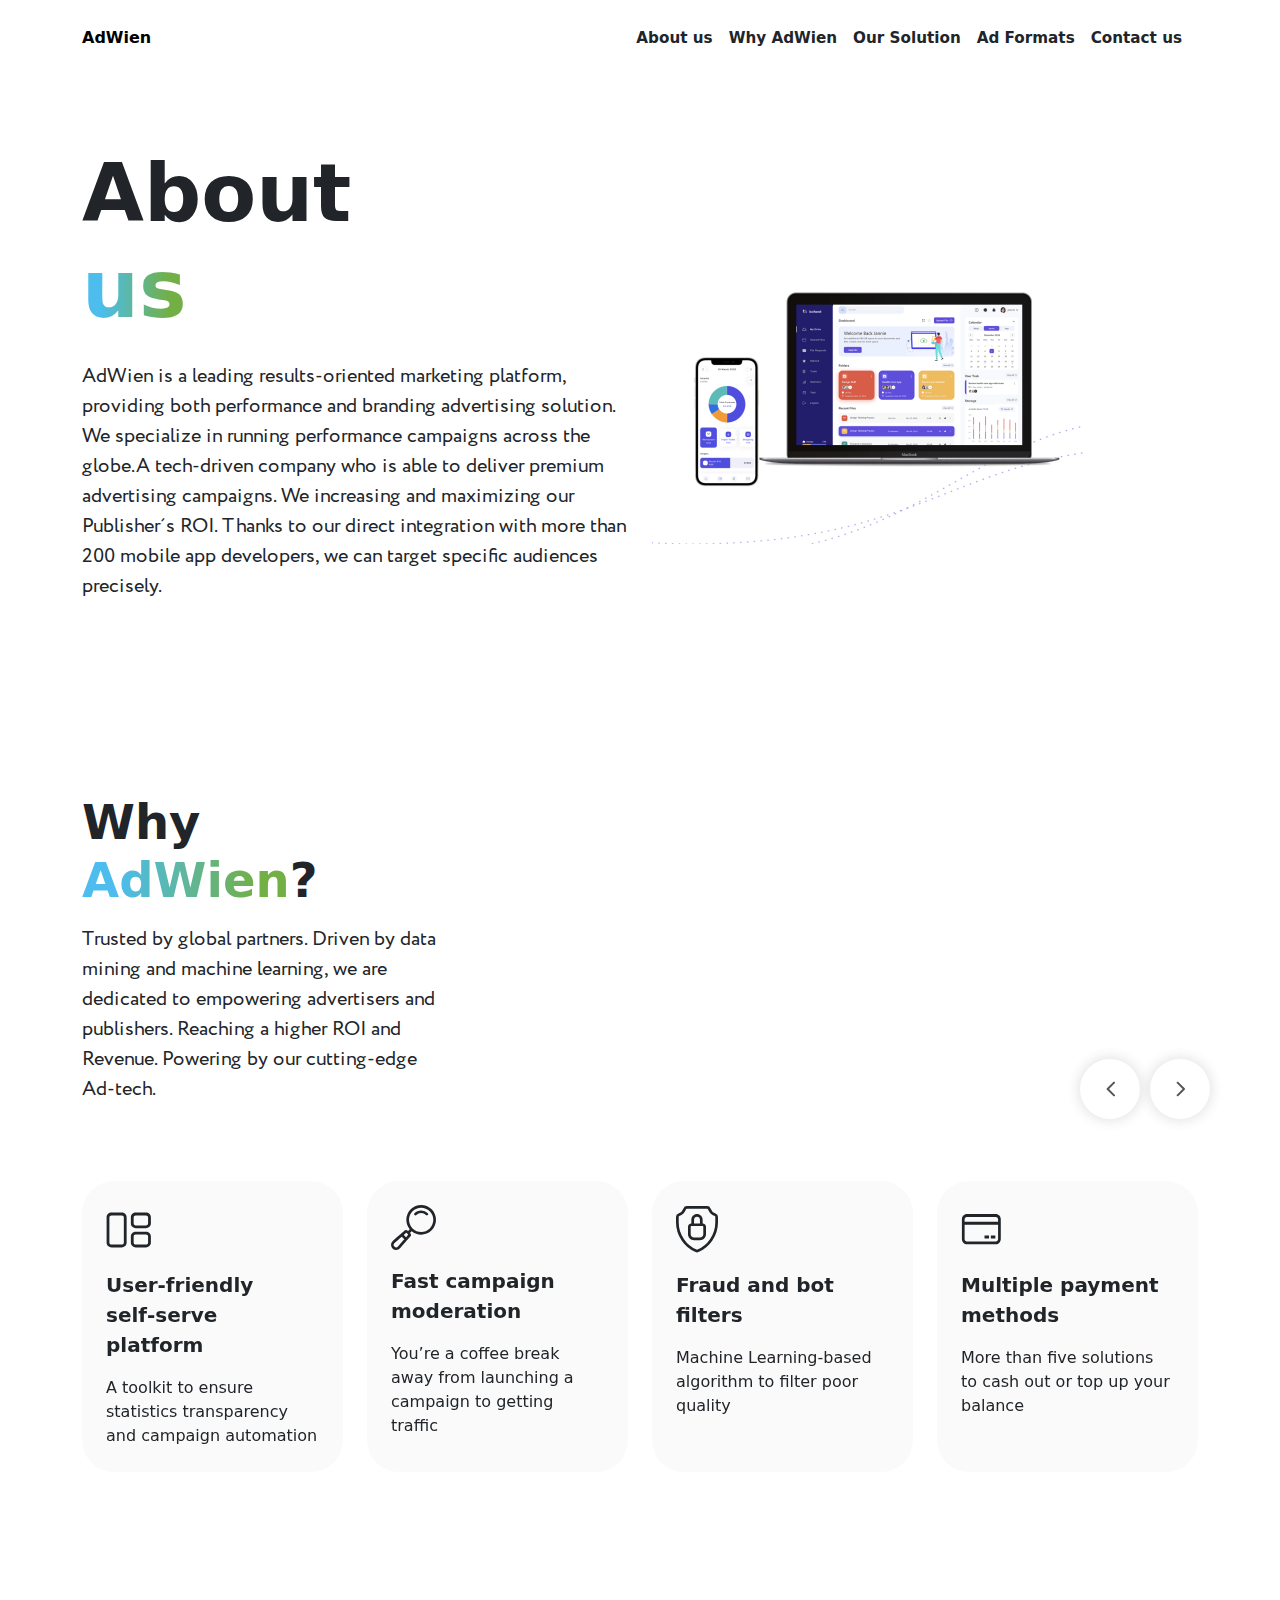
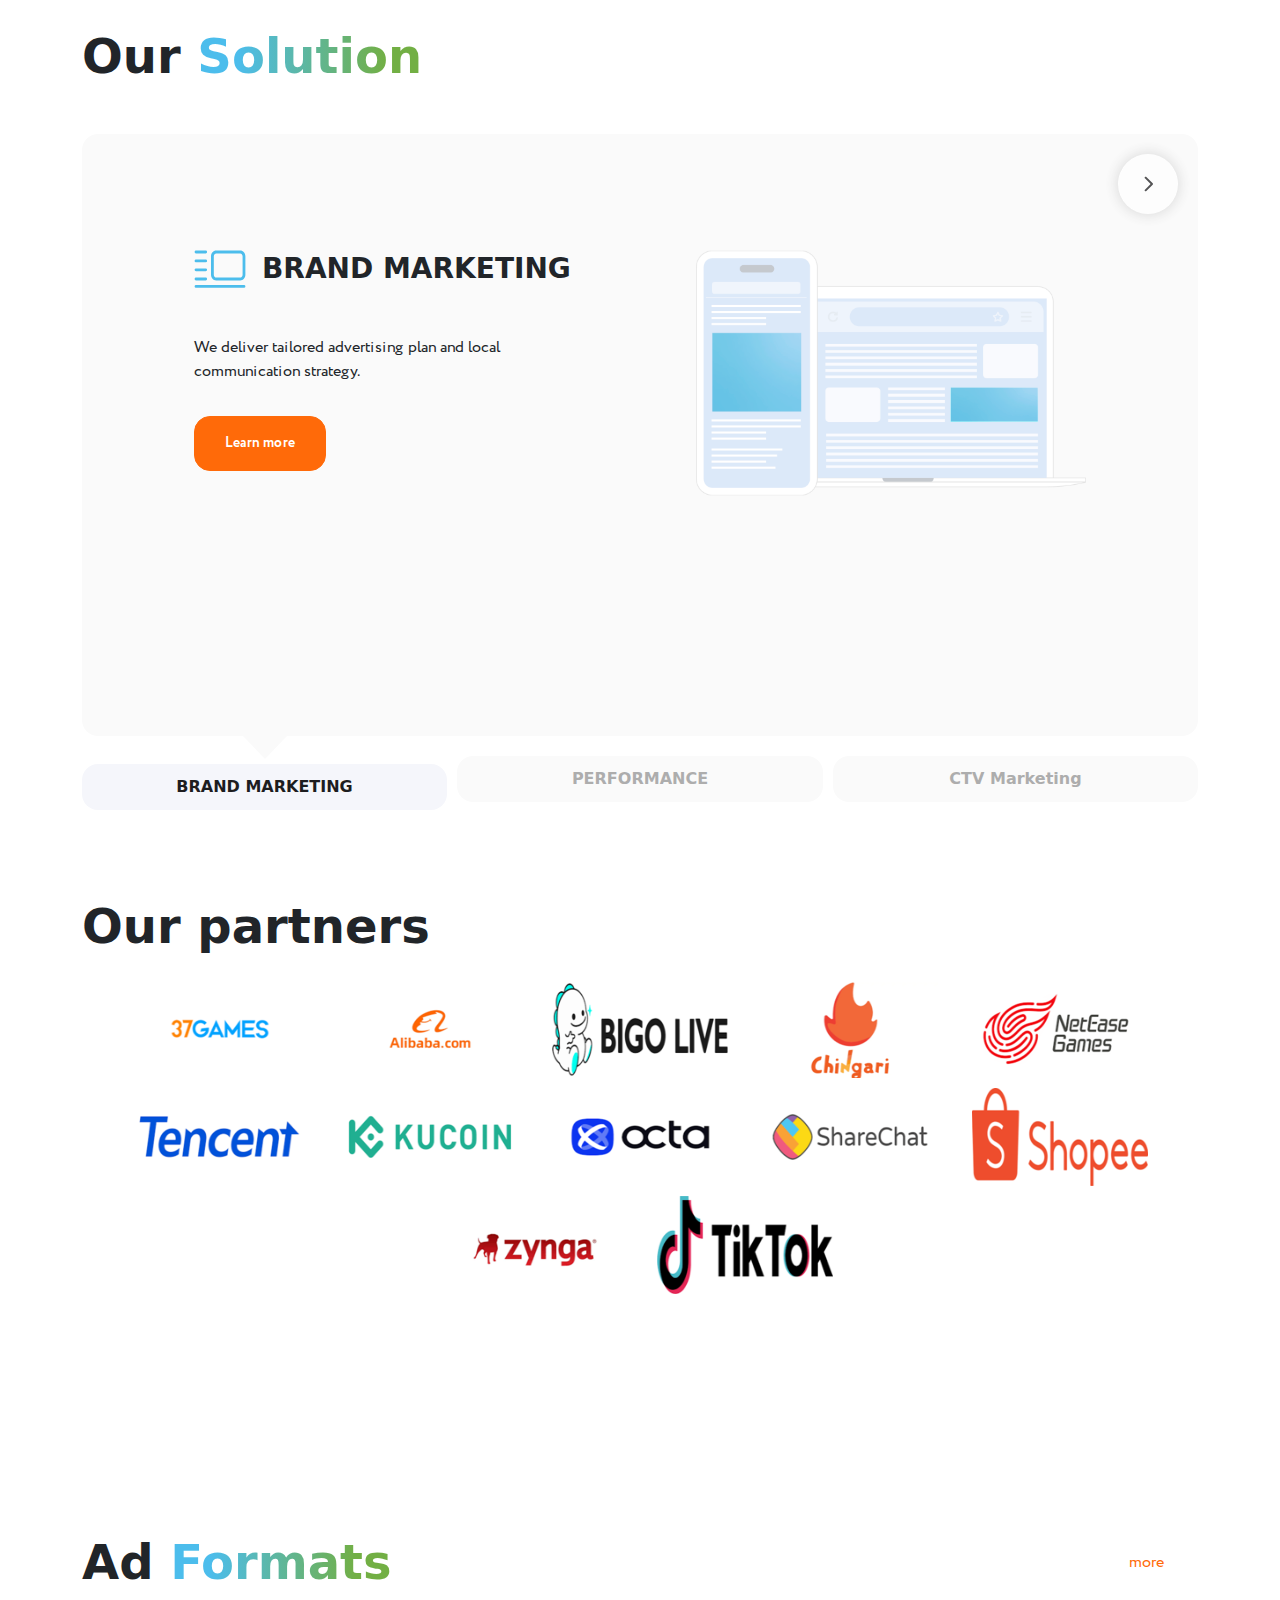
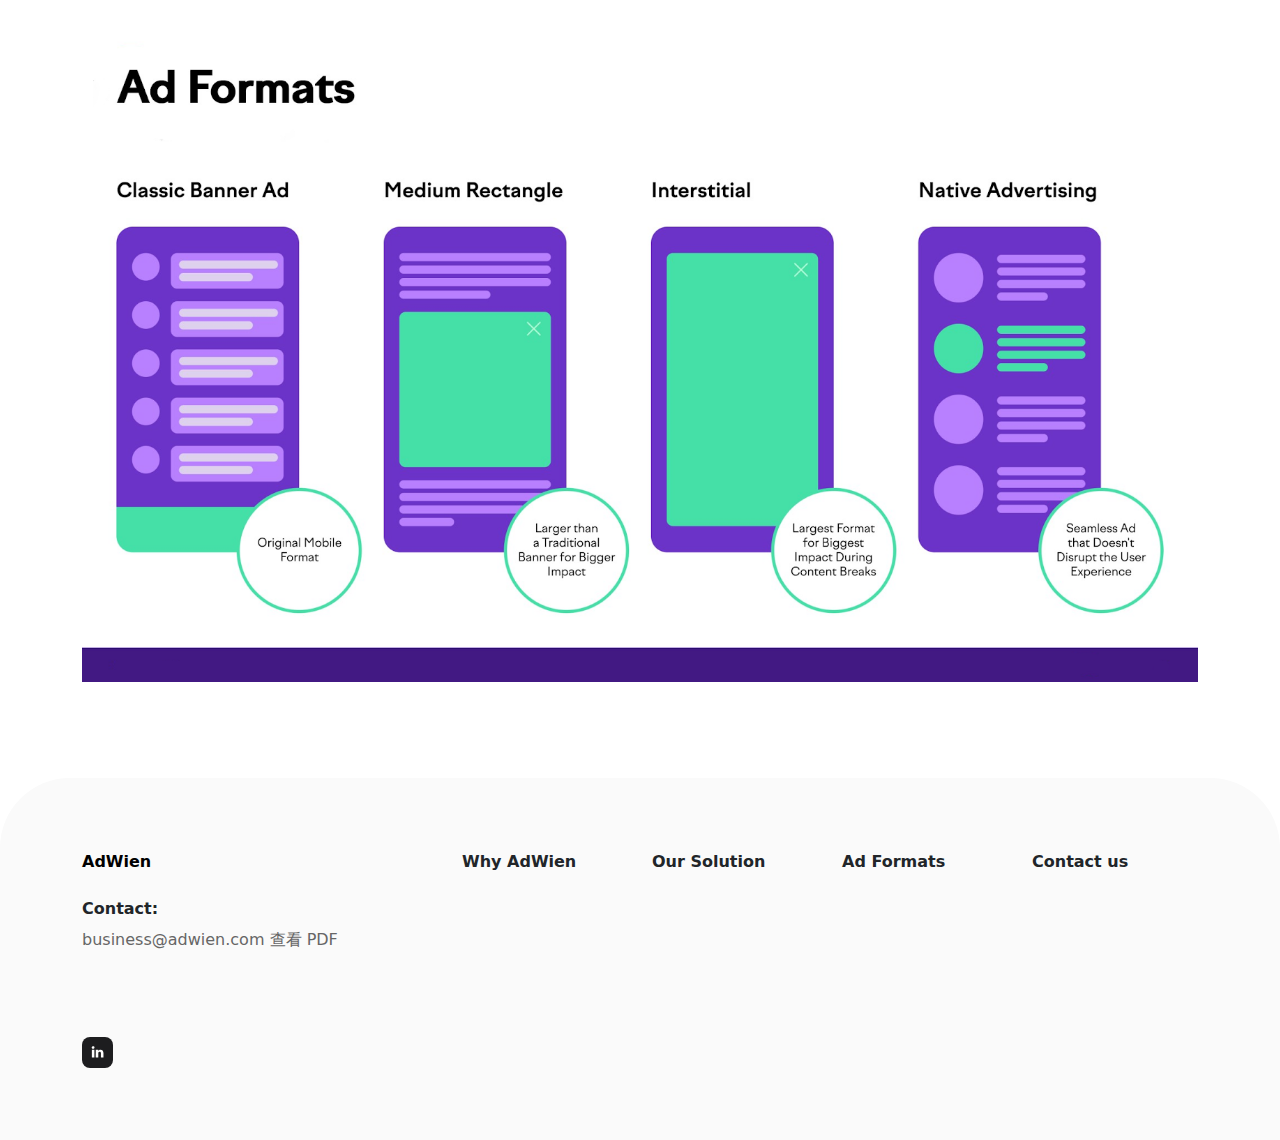
==== commit c6dd1731: "Update index.html" ====
--- a/index.html
+++ b/index.html
@@ -1,46 +1,46 @@
-<!DOCTYPE html>
-<html lang="en-US">
-<head>
-<!-- Google tag (gtag.js) -->
-<!-- <script async src="static/js/d602cd5970ef4427b1463a707ac6d1dc.js"></script>
-<script>
-window.dataLayer = window.dataLayer || [];
-function gtag() {
-dataLayer.push(arguments);
-}
-gtag('js', new Date());
-gtag('config', 'AW-934979653');
-</script> -->
-<meta charset="UTF-8">
-<!-- <meta content="width=device-width, initial-scale=1" name="viewport">
-<link rel="apple-touch-icon" sizes="180x180" href="https://www.clickadu.com/wp-content/themes/clickadu/assets/favicon/apple-touch-icon.png">
-<link rel="icon" type="image/png" sizes="32x32" href="https://www.clickadu.com/wp-content/themes/clickadu/assets/favicon/favicon-32x32.png">
-<link rel="icon" type="image/png" sizes="16x16" href="https://www.clickadu.com/wp-content/themes/clickadu/assets/favicon/favicon-16x16.png">
-<link rel="manifest" href="https://www.clickadu.com/wp-content/themes/clickadu/assets/favicon/site.webmanifest">
-<link rel="mask-icon" href="https://www.clickadu.com/wp-content/themes/clickadu/assets/favicon/safari-pinned-tab.svg" color="#5bbad5">
-<link rel="shortcut icon" href="https://www.clickadu.com/wp-content/themes/clickadu/assets/favicon/favicon.ico">
-<meta name="msapplication-TileColor" content="#ffffff">
-<meta name="msapplication-config" content="https://www.clickadu.com/wp-content/themes/clickadu/assets/favicon/browserconfig.xml">
-<meta name="theme-color" content="#ffffff">
-<link rel="preconnect" href="https://fonts.googleapis.com">
-<link rel="preconnect" href="https://fonts.gstatic.com" crossorigin>
-<link href="static/css/7308f63e9cf04e84a650da74d987d9ea.css" rel="stylesheet"> -->
-<title>AdWien</title><meta name='robots' content='index, follow, max-image-preview:large, max-snippet:-1, max-video-preview:-1' />
-<!-- This site is optimized with the Yoast SEO plugin v20.9 - https://yoast.com/wordpress/plugins/seo/ -->
-<!-- <meta name="description" content="Clickadu is a leading ad network offering a comprehensive suite of advertising solutions for publishers and advertisers. From banner advertising to push notifications and pre-roll video ads" />
-<link rel="canonical" href="https://www.clickadu.com" />
-<meta property="og:locale" content="en_US" />
-<meta property="og:type" content="website" />
-<meta property="og:title" content="Clickadu - Your Ultimate Ad Network for Publishers and Advertisers" />
-<meta property="og:description" content="Clickadu is a leading ad network offering a comprehensive suite of advertising solutions for publishers and advertisers. From banner advertising to push notifications and pre-roll video ads" />
-<meta property="og:url" content="https://www.clickadu.com" />
-<meta property="og:site_name" content="Clickadu-EN" />
-<meta property="article:publisher" content="https://www.facebook.com/clickadu/" />
-<meta property="article:modified_time" content="2024-12-25T10:03:26+00:00" />
-<meta name="twitter:card" content="summary_large_image" />
-<meta name="twitter:site" content="@clickaduads" />
-<meta name="twitter:label1" content="Est. reading time" />
-<meta name="twitter:data1" content="1 minute" /> -->
+<!DOCTYPE html>
+<html lang="en-US">
+<head>
+<!-- Google tag (gtag.js) -->
+<!-- <script async src="static/js/d602cd5970ef4427b1463a707ac6d1dc.js"></script>
+<script>
+window.dataLayer = window.dataLayer || [];
+function gtag() {
+dataLayer.push(arguments);
+}
+gtag('js', new Date());
+gtag('config', 'AW-934979653');
+</script> -->
+<meta charset="UTF-8">
+<!-- <meta content="width=device-width, initial-scale=1" name="viewport">
+<link rel="apple-touch-icon" sizes="180x180" href="https://www.clickadu.com/wp-content/themes/clickadu/assets/favicon/apple-touch-icon.png">
+<link rel="icon" type="image/png" sizes="32x32" href="https://www.clickadu.com/wp-content/themes/clickadu/assets/favicon/favicon-32x32.png">
+<link rel="icon" type="image/png" sizes="16x16" href="https://www.clickadu.com/wp-content/themes/clickadu/assets/favicon/favicon-16x16.png">
+<link rel="manifest" href="https://www.clickadu.com/wp-content/themes/clickadu/assets/favicon/site.webmanifest">
+<link rel="mask-icon" href="https://www.clickadu.com/wp-content/themes/clickadu/assets/favicon/safari-pinned-tab.svg" color="#5bbad5">
+<link rel="shortcut icon" href="https://www.clickadu.com/wp-content/themes/clickadu/assets/favicon/favicon.ico">
+<meta name="msapplication-TileColor" content="#ffffff">
+<meta name="msapplication-config" content="https://www.clickadu.com/wp-content/themes/clickadu/assets/favicon/browserconfig.xml">
+<meta name="theme-color" content="#ffffff">
+<link rel="preconnect" href="https://fonts.googleapis.com">
+<link rel="preconnect" href="https://fonts.gstatic.com" crossorigin>
+<link href="static/css/7308f63e9cf04e84a650da74d987d9ea.css" rel="stylesheet"> -->
+<title>AdWien</title><meta name='robots' content='index, follow, max-image-preview:large, max-snippet:-1, max-video-preview:-1' />
+<!-- This site is optimized with the Yoast SEO plugin v20.9 - https://yoast.com/wordpress/plugins/seo/ -->
+<!-- <meta name="description" content="Clickadu is a leading ad network offering a comprehensive suite of advertising solutions for publishers and advertisers. From banner advertising to push notifications and pre-roll video ads" />
+<link rel="canonical" href="https://www.clickadu.com" />
+<meta property="og:locale" content="en_US" />
+<meta property="og:type" content="website" />
+<meta property="og:title" content="Clickadu - Your Ultimate Ad Network for Publishers and Advertisers" />
+<meta property="og:description" content="Clickadu is a leading ad network offering a comprehensive suite of advertising solutions for publishers and advertisers. From banner advertising to push notifications and pre-roll video ads" />
+<meta property="og:url" content="https://www.clickadu.com" />
+<meta property="og:site_name" content="Clickadu-EN" />
+<meta property="article:publisher" content="https://www.facebook.com/clickadu/" />
+<meta property="article:modified_time" content="2024-12-25T10:03:26+00:00" />
+<meta name="twitter:card" content="summary_large_image" />
+<meta name="twitter:site" content="@clickaduads" />
+<meta name="twitter:label1" content="Est. reading time" />
+<meta name="twitter:data1" content="1 minute" /> -->
 <!-- <script type="application/ld+json" 
 class="yoast-schema-graph">
 {"@context":"https://schema.org",
@@ -72,210 +72,210 @@
 "contentUrl":"https://www.clickadu.com/wp-content/uploads/2023/12/clicklogo.jpg",
 "width":249,"height":203,"caption":"Clickadu"},"image":{"@id":"https://www.clickadu.com/#/schema/logo/image/"},
 "sameAs":["https://www.facebook.com/clickadu/","https://twitter.com/clickaduads",
-"https://www.instagram.com/clickadu/"]},false]}</script> -->
-
-<!-- <link rel='stylesheet' id='wp-block-library-css' href='static/css/style.min.css' type='text/css' media='all' /> -->
-<link rel="stylesheet" type="text/css" href="static/css/hgnat.css" media="all"/>
-<style id='classic-theme-styles-inline-css' type='text/css'>
-/*! This file is auto-generated */
-.wp-block-button__link{color:#fff;background-color:#32373c;border-radius:9999px;box-shadow:none;text-decoration:none;padding:calc(.667em + 2px) calc(1.333em + 2px);font-size:1.125em}.wp-block-file__button{background:#32373c;color:#fff;text-decoration:none}
-</style>
-<style id='global-styles-inline-css' type='text/css'>
-:root{--wp--preset--aspect-ratio--square: 1;--wp--preset--aspect-ratio--4-3: 4/3;--wp--preset--aspect-ratio--3-4: 3/4;--wp--preset--aspect-ratio--3-2: 3/2;--wp--preset--aspect-ratio--2-3: 2/3;--wp--preset--aspect-ratio--16-9: 16/9;--wp--preset--aspect-ratio--9-16: 9/16;--wp--preset--color--black: #000000;--wp--preset--color--cyan-bluish-gray: #abb8c3;--wp--preset--color--white: #ffffff;--wp--preset--color--pale-pink: #f78da7;--wp--preset--color--vivid-red: #cf2e2e;--wp--preset--color--luminous-vivid-orange: #ff6900;--wp--preset--color--luminous-vivid-amber: #fcb900;--wp--preset--color--light-green-cyan: #7bdcb5;--wp--preset--color--vivid-green-cyan: #00d084;--wp--preset--color--pale-cyan-blue: #8ed1fc;--wp--preset--color--vivid-cyan-blue: #0693e3;--wp--preset--color--vivid-purple: #9b51e0;--wp--preset--gradient--vivid-cyan-blue-to-vivid-purple: linear-gradient(135deg,rgba(6,147,227,1) 0%,rgb(155,81,224) 100%);--wp--preset--gradient--light-green-cyan-to-vivid-green-cyan: linear-gradient(135deg,rgb(122,220,180) 0%,rgb(0,208,130) 100%);--wp--preset--gradient--luminous-vivid-amber-to-luminous-vivid-orange: linear-gradient(135deg,rgba(252,185,0,1) 0%,rgba(255,105,0,1) 100%);--wp--preset--gradient--luminous-vivid-orange-to-vivid-red: linear-gradient(135deg,rgba(255,105,0,1) 0%,rgb(207,46,46) 100%);--wp--preset--gradient--very-light-gray-to-cyan-bluish-gray: linear-gradient(135deg,rgb(238,238,238) 0%,rgb(169,184,195) 100%);--wp--preset--gradient--cool-to-warm-spectrum: linear-gradient(135deg,rgb(74,234,220) 0%,rgb(151,120,209) 20%,rgb(207,42,186) 40%,rgb(238,44,130) 60%,rgb(251,105,98) 80%,rgb(254,248,76) 100%);--wp--preset--gradient--blush-light-purple: linear-gradient(135deg,rgb(255,206,236) 0%,rgb(152,150,240) 100%);--wp--preset--gradient--blush-bordeaux: linear-gradient(135deg,rgb(254,205,165) 0%,rgb(254,45,45) 50%,rgb(107,0,62) 100%);--wp--preset--gradient--luminous-dusk: linear-gradient(135deg,rgb(255,203,112) 0%,rgb(199,81,192) 50%,rgb(65,88,208) 100%);--wp--preset--gradient--pale-ocean: linear-gradient(135deg,rgb(255,245,203) 0%,rgb(182,227,212) 50%,rgb(51,167,181) 100%);--wp--preset--gradient--electric-grass: linear-gradient(135deg,rgb(202,248,128) 0%,rgb(113,206,126) 100%);--wp--preset--gradient--midnight: linear-gradient(135deg,rgb(2,3,129) 0%,rgb(40,116,252) 100%);--wp--preset--font-size--small: 13px;--wp--preset--font-size--medium: 20px;--wp--preset--font-size--large: 36px;--wp--preset--font-size--x-large: 42px;--wp--preset--spacing--20: 0.44rem;--wp--preset--spacing--30: 0.67rem;--wp--preset--spacing--40: 1rem;--wp--preset--spacing--50: 1.5rem;--wp--preset--spacing--60: 2.25rem;--wp--preset--spacing--70: 3.38rem;--wp--preset--spacing--80: 5.06rem;--wp--preset--shadow--natural: 6px 6px 9px rgba(0, 0, 0, 0.2);--wp--preset--shadow--deep: 12px 12px 50px rgba(0, 0, 0, 0.4);--wp--preset--shadow--sharp: 6px 6px 0px rgba(0, 0, 0, 0.2);--wp--preset--shadow--outlined: 6px 6px 0px -3px rgba(255, 255, 255, 1), 6px 6px rgba(0, 0, 0, 1);--wp--preset--shadow--crisp: 6px 6px 0px rgba(0, 0, 0, 1);}:where(.is-layout-flex){gap: 0.5em;}:where(.is-layout-grid){gap: 0.5em;}body .is-layout-flex{display: flex;}.is-layout-flex{flex-wrap: wrap;align-items: center;}.is-layout-flex > :is(*, div){margin: 0;}body .is-layout-grid{display: grid;}.is-layout-grid > :is(*, div){margin: 0;}:where(.wp-block-columns.is-layout-flex){gap: 2em;}:where(.wp-block-columns.is-layout-grid){gap: 2em;}:where(.wp-block-post-template.is-layout-flex){gap: 1.25em;}:where(.wp-block-post-template.is-layout-grid){gap: 1.25em;}.has-black-color{color: var(--wp--preset--color--black) !important;}.has-cyan-bluish-gray-color{color: var(--wp--preset--color--cyan-bluish-gray) !important;}.has-white-color{color: var(--wp--preset--color--white) !important;}.has-pale-pink-color{color: var(--wp--preset--color--pale-pink) !important;}.has-vivid-red-color{color: var(--wp--preset--color--vivid-red) !important;}.has-luminous-vivid-orange-color{color: var(--wp--preset--color--luminous-vivid-orange) !important;}.has-luminous-vivid-amber-color{color: var(--wp--preset--color--luminous-vivid-amber) !important;}.has-light-green-cyan-color{color: var(--wp--preset--color--light-green-cyan) !important;}.has-vivid-green-cyan-color{color: var(--wp--preset--color--vivid-green-cyan) !important;}.has-pale-cyan-blue-color{color: var(--wp--preset--color--pale-cyan-blue) !important;}.has-vivid-cyan-blue-color{color: var(--wp--preset--color--vivid-cyan-blue) !important;}.has-vivid-purple-color{color: var(--wp--preset--color--vivid-purple) !important;}.has-black-background-color{background-color: var(--wp--preset--color--black) !important;}.has-cyan-bluish-gray-background-color{background-color: var(--wp--preset--color--cyan-bluish-gray) !important;}.has-white-background-color{background-color: var(--wp--preset--color--white) !important;}.has-pale-pink-background-color{background-color: var(--wp--preset--color--pale-pink) !important;}.has-vivid-red-background-color{background-color: var(--wp--preset--color--vivid-red) !important;}.has-luminous-vivid-orange-background-color{background-color: var(--wp--preset--color--luminous-vivid-orange) !important;}.has-luminous-vivid-amber-background-color{background-color: var(--wp--preset--color--luminous-vivid-amber) !important;}.has-light-green-cyan-background-color{background-color: var(--wp--preset--color--light-green-cyan) !important;}.has-vivid-green-cyan-background-color{background-color: var(--wp--preset--color--vivid-green-cyan) !important;}.has-pale-cyan-blue-background-color{background-color: var(--wp--preset--color--pale-cyan-blue) !important;}.has-vivid-cyan-blue-background-color{background-color: var(--wp--preset--color--vivid-cyan-blue) !important;}.has-vivid-purple-background-color{background-color: var(--wp--preset--color--vivid-purple) !important;}.has-black-border-color{border-color: var(--wp--preset--color--black) !important;}.has-cyan-bluish-gray-border-color{border-color: var(--wp--preset--color--cyan-bluish-gray) !important;}.has-white-border-color{border-color: var(--wp--preset--color--white) !important;}.has-pale-pink-border-color{border-color: var(--wp--preset--color--pale-pink) !important;}.has-vivid-red-border-color{border-color: var(--wp--preset--color--vivid-red) !important;}.has-luminous-vivid-orange-border-color{border-color: var(--wp--preset--color--luminous-vivid-orange) !important;}.has-luminous-vivid-amber-border-color{border-color: var(--wp--preset--color--luminous-vivid-amber) !important;}.has-light-green-cyan-border-color{border-color: var(--wp--preset--color--light-green-cyan) !important;}.has-vivid-green-cyan-border-color{border-color: var(--wp--preset--color--vivid-green-cyan) !important;}.has-pale-cyan-blue-border-color{border-color: var(--wp--preset--color--pale-cyan-blue) !important;}.has-vivid-cyan-blue-border-color{border-color: var(--wp--preset--color--vivid-cyan-blue) !important;}.has-vivid-purple-border-color{border-color: var(--wp--preset--color--vivid-purple) !important;}.has-vivid-cyan-blue-to-vivid-purple-gradient-background{background: var(--wp--preset--gradient--vivid-cyan-blue-to-vivid-purple) !important;}.has-light-green-cyan-to-vivid-green-cyan-gradient-background{background: var(--wp--preset--gradient--light-green-cyan-to-vivid-green-cyan) !important;}.has-luminous-vivid-amber-to-luminous-vivid-orange-gradient-background{background: var(--wp--preset--gradient--luminous-vivid-amber-to-luminous-vivid-orange) !important;}.has-luminous-vivid-orange-to-vivid-red-gradient-background{background: var(--wp--preset--gradient--luminous-vivid-orange-to-vivid-red) !important;}.has-very-light-gray-to-cyan-bluish-gray-gradient-background{background: var(--wp--preset--gradient--very-light-gray-to-cyan-bluish-gray) !important;}.has-cool-to-warm-spectrum-gradient-background{background: var(--wp--preset--gradient--cool-to-warm-spectrum) !important;}.has-blush-light-purple-gradient-background{background: var(--wp--preset--gradient--blush-light-purple) !important;}.has-blush-bordeaux-gradient-background{background: var(--wp--preset--gradient--blush-bordeaux) !important;}.has-luminous-dusk-gradient-background{background: var(--wp--preset--gradient--luminous-dusk) !important;}.has-pale-ocean-gradient-background{background: var(--wp--preset--gradient--pale-ocean) !important;}.has-electric-grass-gradient-background{background: var(--wp--preset--gradient--electric-grass) !important;}.has-midnight-gradient-background{background: var(--wp--preset--gradient--midnight) !important;}.has-small-font-size{font-size: var(--wp--preset--font-size--small) !important;}.has-medium-font-size{font-size: var(--wp--preset--font-size--medium) !important;}.has-large-font-size{font-size: var(--wp--preset--font-size--large) !important;}.has-x-large-font-size{font-size: var(--wp--preset--font-size--x-large) !important;}
-:where(.wp-block-post-template.is-layout-flex){gap: 1.25em;}:where(.wp-block-post-template.is-layout-grid){gap: 1.25em;}
-:where(.wp-block-columns.is-layout-flex){gap: 2em;}:where(.wp-block-columns.is-layout-grid){gap: 2em;}
-:root :where(.wp-block-pullquote){font-size: 1.5em;line-height: 1.6;}
-</style>
-<!-- <link rel='stylesheet' id='ez-toc-css' href='static/css/screen.min.css' type='text/css' media='all' /> -->
-<link rel="stylesheet" type="text/css" href="static/css/hgnat_1.css" media="all"/>
-<style id='ez-toc-inline-css' type='text/css'>
-div#ez-toc-container .ez-toc-title {font-size: 120%;}div#ez-toc-container .ez-toc-title {font-weight: 500;}div#ez-toc-container ul li {font-size: 95%;}div#ez-toc-container nav ul ul li ul li {font-size: 90%!important;}div#ez-toc-container {background: #f6fbff;border: 1px solid #f6fbff;}div#ez-toc-container p.ez-toc-title , #ez-toc-container .ez_toc_custom_title_icon , #ez-toc-container .ez_toc_custom_toc_icon {color: #293a60;}div#ez-toc-container ul.ez-toc-list a {color: #fd7e14;}div#ez-toc-container ul.ez-toc-list a:hover {color: #fc7202;}div#ez-toc-container ul.ez-toc-list a:visited {color: #fd7e14;}
-</style>
-<link rel='stylesheet' id='slick_css-css' href='static/css/slick.css' type='text/css' media='all' />
-<!-- <link rel='stylesheet' id='my_style-css' href='static/css/style.css' type='text/css' media='all' /> -->
-<link rel="stylesheet" type="text/css" href="static/css/hgnat_2.css" media="all"/>
-<link rel='stylesheet' id='google_web_fonts-css' href='static/css/10b8429f10e040e58f68a284f52ce30b.css' type='text/css' media='all' />
-<!-- <link rel='stylesheet' id='addtoany-css' href='static/css/addtoany.min.css' type='text/css' media='all' /> -->
-<link rel="stylesheet" type="text/css" href="static/css/hgnat_3.css" media="all"/>
-<script type="text/javascript" id="addtoany-core-js-before">
-/* <![CDATA[ */
-window.a2a_config=window.a2a_config||{};a2a_config.callbacks=[];a2a_config.overlays=[];a2a_config.templates={};
-/* ]]> */
-</script>
-<script type="text/javascript" async src="static/js/page.js" id="addtoany-core-js"></script>
-<script src='static/js/hgnat.js' type="text/javascript"></script>
-<!-- <script type="text/javascript" src="static/js/jquery.min.js" id="jquery-core-js"></script> -->
-<!-- <script type="text/javascript" src="static/js/jquery-migrate.min.js" id="jquery-migrate-js"></script> -->
+"https://www.instagram.com/clickadu/"]},false]}</script> -->
+
+<!-- <link rel='stylesheet' id='wp-block-library-css' href='static/css/style.min.css' type='text/css' media='all' /> -->
+<link rel="stylesheet" type="text/css" href="static/css/hgnat.css" media="all"/>
+<style id='classic-theme-styles-inline-css' type='text/css'>
+/*! This file is auto-generated */
+.wp-block-button__link{color:#fff;background-color:#32373c;border-radius:9999px;box-shadow:none;text-decoration:none;padding:calc(.667em + 2px) calc(1.333em + 2px);font-size:1.125em}.wp-block-file__button{background:#32373c;color:#fff;text-decoration:none}
+</style>
+<style id='global-styles-inline-css' type='text/css'>
+:root{--wp--preset--aspect-ratio--square: 1;--wp--preset--aspect-ratio--4-3: 4/3;--wp--preset--aspect-ratio--3-4: 3/4;--wp--preset--aspect-ratio--3-2: 3/2;--wp--preset--aspect-ratio--2-3: 2/3;--wp--preset--aspect-ratio--16-9: 16/9;--wp--preset--aspect-ratio--9-16: 9/16;--wp--preset--color--black: #000000;--wp--preset--color--cyan-bluish-gray: #abb8c3;--wp--preset--color--white: #ffffff;--wp--preset--color--pale-pink: #f78da7;--wp--preset--color--vivid-red: #cf2e2e;--wp--preset--color--luminous-vivid-orange: #ff6900;--wp--preset--color--luminous-vivid-amber: #fcb900;--wp--preset--color--light-green-cyan: #7bdcb5;--wp--preset--color--vivid-green-cyan: #00d084;--wp--preset--color--pale-cyan-blue: #8ed1fc;--wp--preset--color--vivid-cyan-blue: #0693e3;--wp--preset--color--vivid-purple: #9b51e0;--wp--preset--gradient--vivid-cyan-blue-to-vivid-purple: linear-gradient(135deg,rgba(6,147,227,1) 0%,rgb(155,81,224) 100%);--wp--preset--gradient--light-green-cyan-to-vivid-green-cyan: linear-gradient(135deg,rgb(122,220,180) 0%,rgb(0,208,130) 100%);--wp--preset--gradient--luminous-vivid-amber-to-luminous-vivid-orange: linear-gradient(135deg,rgba(252,185,0,1) 0%,rgba(255,105,0,1) 100%);--wp--preset--gradient--luminous-vivid-orange-to-vivid-red: linear-gradient(135deg,rgba(255,105,0,1) 0%,rgb(207,46,46) 100%);--wp--preset--gradient--very-light-gray-to-cyan-bluish-gray: linear-gradient(135deg,rgb(238,238,238) 0%,rgb(169,184,195) 100%);--wp--preset--gradient--cool-to-warm-spectrum: linear-gradient(135deg,rgb(74,234,220) 0%,rgb(151,120,209) 20%,rgb(207,42,186) 40%,rgb(238,44,130) 60%,rgb(251,105,98) 80%,rgb(254,248,76) 100%);--wp--preset--gradient--blush-light-purple: linear-gradient(135deg,rgb(255,206,236) 0%,rgb(152,150,240) 100%);--wp--preset--gradient--blush-bordeaux: linear-gradient(135deg,rgb(254,205,165) 0%,rgb(254,45,45) 50%,rgb(107,0,62) 100%);--wp--preset--gradient--luminous-dusk: linear-gradient(135deg,rgb(255,203,112) 0%,rgb(199,81,192) 50%,rgb(65,88,208) 100%);--wp--preset--gradient--pale-ocean: linear-gradient(135deg,rgb(255,245,203) 0%,rgb(182,227,212) 50%,rgb(51,167,181) 100%);--wp--preset--gradient--electric-grass: linear-gradient(135deg,rgb(202,248,128) 0%,rgb(113,206,126) 100%);--wp--preset--gradient--midnight: linear-gradient(135deg,rgb(2,3,129) 0%,rgb(40,116,252) 100%);--wp--preset--font-size--small: 13px;--wp--preset--font-size--medium: 20px;--wp--preset--font-size--large: 36px;--wp--preset--font-size--x-large: 42px;--wp--preset--spacing--20: 0.44rem;--wp--preset--spacing--30: 0.67rem;--wp--preset--spacing--40: 1rem;--wp--preset--spacing--50: 1.5rem;--wp--preset--spacing--60: 2.25rem;--wp--preset--spacing--70: 3.38rem;--wp--preset--spacing--80: 5.06rem;--wp--preset--shadow--natural: 6px 6px 9px rgba(0, 0, 0, 0.2);--wp--preset--shadow--deep: 12px 12px 50px rgba(0, 0, 0, 0.4);--wp--preset--shadow--sharp: 6px 6px 0px rgba(0, 0, 0, 0.2);--wp--preset--shadow--outlined: 6px 6px 0px -3px rgba(255, 255, 255, 1), 6px 6px rgba(0, 0, 0, 1);--wp--preset--shadow--crisp: 6px 6px 0px rgba(0, 0, 0, 1);}:where(.is-layout-flex){gap: 0.5em;}:where(.is-layout-grid){gap: 0.5em;}body .is-layout-flex{display: flex;}.is-layout-flex{flex-wrap: wrap;align-items: center;}.is-layout-flex > :is(*, div){margin: 0;}body .is-layout-grid{display: grid;}.is-layout-grid > :is(*, div){margin: 0;}:where(.wp-block-columns.is-layout-flex){gap: 2em;}:where(.wp-block-columns.is-layout-grid){gap: 2em;}:where(.wp-block-post-template.is-layout-flex){gap: 1.25em;}:where(.wp-block-post-template.is-layout-grid){gap: 1.25em;}.has-black-color{color: var(--wp--preset--color--black) !important;}.has-cyan-bluish-gray-color{color: var(--wp--preset--color--cyan-bluish-gray) !important;}.has-white-color{color: var(--wp--preset--color--white) !important;}.has-pale-pink-color{color: var(--wp--preset--color--pale-pink) !important;}.has-vivid-red-color{color: var(--wp--preset--color--vivid-red) !important;}.has-luminous-vivid-orange-color{color: var(--wp--preset--color--luminous-vivid-orange) !important;}.has-luminous-vivid-amber-color{color: var(--wp--preset--color--luminous-vivid-amber) !important;}.has-light-green-cyan-color{color: var(--wp--preset--color--light-green-cyan) !important;}.has-vivid-green-cyan-color{color: var(--wp--preset--color--vivid-green-cyan) !important;}.has-pale-cyan-blue-color{color: var(--wp--preset--color--pale-cyan-blue) !important;}.has-vivid-cyan-blue-color{color: var(--wp--preset--color--vivid-cyan-blue) !important;}.has-vivid-purple-color{color: var(--wp--preset--color--vivid-purple) !important;}.has-black-background-color{background-color: var(--wp--preset--color--black) !important;}.has-cyan-bluish-gray-background-color{background-color: var(--wp--preset--color--cyan-bluish-gray) !important;}.has-white-background-color{background-color: var(--wp--preset--color--white) !important;}.has-pale-pink-background-color{background-color: var(--wp--preset--color--pale-pink) !important;}.has-vivid-red-background-color{background-color: var(--wp--preset--color--vivid-red) !important;}.has-luminous-vivid-orange-background-color{background-color: var(--wp--preset--color--luminous-vivid-orange) !important;}.has-luminous-vivid-amber-background-color{background-color: var(--wp--preset--color--luminous-vivid-amber) !important;}.has-light-green-cyan-background-color{background-color: var(--wp--preset--color--light-green-cyan) !important;}.has-vivid-green-cyan-background-color{background-color: var(--wp--preset--color--vivid-green-cyan) !important;}.has-pale-cyan-blue-background-color{background-color: var(--wp--preset--color--pale-cyan-blue) !important;}.has-vivid-cyan-blue-background-color{background-color: var(--wp--preset--color--vivid-cyan-blue) !important;}.has-vivid-purple-background-color{background-color: var(--wp--preset--color--vivid-purple) !important;}.has-black-border-color{border-color: var(--wp--preset--color--black) !important;}.has-cyan-bluish-gray-border-color{border-color: var(--wp--preset--color--cyan-bluish-gray) !important;}.has-white-border-color{border-color: var(--wp--preset--color--white) !important;}.has-pale-pink-border-color{border-color: var(--wp--preset--color--pale-pink) !important;}.has-vivid-red-border-color{border-color: var(--wp--preset--color--vivid-red) !important;}.has-luminous-vivid-orange-border-color{border-color: var(--wp--preset--color--luminous-vivid-orange) !important;}.has-luminous-vivid-amber-border-color{border-color: var(--wp--preset--color--luminous-vivid-amber) !important;}.has-light-green-cyan-border-color{border-color: var(--wp--preset--color--light-green-cyan) !important;}.has-vivid-green-cyan-border-color{border-color: var(--wp--preset--color--vivid-green-cyan) !important;}.has-pale-cyan-blue-border-color{border-color: var(--wp--preset--color--pale-cyan-blue) !important;}.has-vivid-cyan-blue-border-color{border-color: var(--wp--preset--color--vivid-cyan-blue) !important;}.has-vivid-purple-border-color{border-color: var(--wp--preset--color--vivid-purple) !important;}.has-vivid-cyan-blue-to-vivid-purple-gradient-background{background: var(--wp--preset--gradient--vivid-cyan-blue-to-vivid-purple) !important;}.has-light-green-cyan-to-vivid-green-cyan-gradient-background{background: var(--wp--preset--gradient--light-green-cyan-to-vivid-green-cyan) !important;}.has-luminous-vivid-amber-to-luminous-vivid-orange-gradient-background{background: var(--wp--preset--gradient--luminous-vivid-amber-to-luminous-vivid-orange) !important;}.has-luminous-vivid-orange-to-vivid-red-gradient-background{background: var(--wp--preset--gradient--luminous-vivid-orange-to-vivid-red) !important;}.has-very-light-gray-to-cyan-bluish-gray-gradient-background{background: var(--wp--preset--gradient--very-light-gray-to-cyan-bluish-gray) !important;}.has-cool-to-warm-spectrum-gradient-background{background: var(--wp--preset--gradient--cool-to-warm-spectrum) !important;}.has-blush-light-purple-gradient-background{background: var(--wp--preset--gradient--blush-light-purple) !important;}.has-blush-bordeaux-gradient-background{background: var(--wp--preset--gradient--blush-bordeaux) !important;}.has-luminous-dusk-gradient-background{background: var(--wp--preset--gradient--luminous-dusk) !important;}.has-pale-ocean-gradient-background{background: var(--wp--preset--gradient--pale-ocean) !important;}.has-electric-grass-gradient-background{background: var(--wp--preset--gradient--electric-grass) !important;}.has-midnight-gradient-background{background: var(--wp--preset--gradient--midnight) !important;}.has-small-font-size{font-size: var(--wp--preset--font-size--small) !important;}.has-medium-font-size{font-size: var(--wp--preset--font-size--medium) !important;}.has-large-font-size{font-size: var(--wp--preset--font-size--large) !important;}.has-x-large-font-size{font-size: var(--wp--preset--font-size--x-large) !important;}
+:where(.wp-block-post-template.is-layout-flex){gap: 1.25em;}:where(.wp-block-post-template.is-layout-grid){gap: 1.25em;}
+:where(.wp-block-columns.is-layout-flex){gap: 2em;}:where(.wp-block-columns.is-layout-grid){gap: 2em;}
+:root :where(.wp-block-pullquote){font-size: 1.5em;line-height: 1.6;}
+</style>
+<!-- <link rel='stylesheet' id='ez-toc-css' href='static/css/screen.min.css' type='text/css' media='all' /> -->
+<link rel="stylesheet" type="text/css" href="static/css/hgnat_1.css" media="all"/>
+<style id='ez-toc-inline-css' type='text/css'>
+div#ez-toc-container .ez-toc-title {font-size: 120%;}div#ez-toc-container .ez-toc-title {font-weight: 500;}div#ez-toc-container ul li {font-size: 95%;}div#ez-toc-container nav ul ul li ul li {font-size: 90%!important;}div#ez-toc-container {background: #f6fbff;border: 1px solid #f6fbff;}div#ez-toc-container p.ez-toc-title , #ez-toc-container .ez_toc_custom_title_icon , #ez-toc-container .ez_toc_custom_toc_icon {color: #293a60;}div#ez-toc-container ul.ez-toc-list a {color: #fd7e14;}div#ez-toc-container ul.ez-toc-list a:hover {color: #fc7202;}div#ez-toc-container ul.ez-toc-list a:visited {color: #fd7e14;}
+</style>
+<link rel='stylesheet' id='slick_css-css' href='static/css/slick.css' type='text/css' media='all' />
+<!-- <link rel='stylesheet' id='my_style-css' href='static/css/style.css' type='text/css' media='all' /> -->
+<link rel="stylesheet" type="text/css" href="static/css/hgnat_2.css" media="all"/>
+<link rel='stylesheet' id='google_web_fonts-css' href='static/css/10b8429f10e040e58f68a284f52ce30b.css' type='text/css' media='all' />
+<!-- <link rel='stylesheet' id='addtoany-css' href='static/css/addtoany.min.css' type='text/css' media='all' /> -->
+<link rel="stylesheet" type="text/css" href="static/css/hgnat_3.css" media="all"/>
+<script type="text/javascript" id="addtoany-core-js-before">
+/* <![CDATA[ */
+window.a2a_config=window.a2a_config||{};a2a_config.callbacks=[];a2a_config.overlays=[];a2a_config.templates={};
+/* ]]> */
+</script>
+<script type="text/javascript" async src="static/js/page.js" id="addtoany-core-js"></script>
+<script src='static/js/hgnat.js' type="text/javascript"></script>
+<!-- <script type="text/javascript" src="static/js/jquery.min.js" id="jquery-core-js"></script> -->
+<!-- <script type="text/javascript" src="static/js/jquery-migrate.min.js" id="jquery-migrate-js"></script> -->
 <!-- <script type="text/javascript" async src="static/js/addtoany.min.js" id="addtoany-jquery-js"></script> -->
-
-<link rel="https://api.w.org/" href="https://www.clickadu.com/wp-json/" /><link rel="alternate" title="JSON" type="application/json" href="https://www.clickadu.com/wp-json/wp/v2/pages/97" /><meta name="generator" content="WordPress 6.6.2" />
-<link rel="alternate" title="oEmbed (JSON)" type="application/json+oembed" href="https://www.clickadu.com/wp-json/oembed/1.0/embed?url=https%3A%2F%2Fwww.clickadu.com%2F" />
-<link rel="alternate" title="oEmbed (XML)" type="text/xml+oembed" href="https://www.clickadu.com/wp-json/oembed/1.0/embed?url=https%3A%2F%2Fwww.clickadu.com%2F&#038;format=xml" />
-<link rel="alternate" href="https://www.clickadu.com" hreflang="x-default" /><link rel="alternate" href="https://www.clickadu.com" hreflang="en" /><link rel="alternate" href="https://www.clickadu.com/de" hreflang="de" /><link rel="alternate" href="https://www.clickadu.com/jp" hreflang="ja" /><link rel="alternate" href="https://www.clickadu.com/ru" hreflang="ru" /><link rel="alternate" href="https://www.clickadu.com/es" hreflang="es" /><link rel="alternate" href="https://www.clickadu.com/pt" hreflang="pt" /><link rel="alternate" href="https://www.clickadu.com/cn" hreflang="zh" />		<script>
+
+<link rel="https://api.w.org/" href="https://www.clickadu.com/wp-json/" /><link rel="alternate" title="JSON" type="application/json" href="https://www.clickadu.com/wp-json/wp/v2/pages/97" /><meta name="generator" content="WordPress 6.6.2" />
+<link rel="alternate" title="oEmbed (JSON)" type="application/json+oembed" href="https://www.clickadu.com/wp-json/oembed/1.0/embed?url=https%3A%2F%2Fwww.clickadu.com%2F" />
+<link rel="alternate" title="oEmbed (XML)" type="text/xml+oembed" href="https://www.clickadu.com/wp-json/oembed/1.0/embed?url=https%3A%2F%2Fwww.clickadu.com%2F&#038;format=xml" />
+<link rel="alternate" href="https://www.clickadu.com" hreflang="x-default" /><link rel="alternate" href="https://www.clickadu.com" hreflang="en" /><link rel="alternate" href="https://www.clickadu.com/de" hreflang="de" /><link rel="alternate" href="https://www.clickadu.com/jp" hreflang="ja" /><link rel="alternate" href="https://www.clickadu.com/ru" hreflang="ru" /><link rel="alternate" href="https://www.clickadu.com/es" hreflang="es" /><link rel="alternate" href="https://www.clickadu.com/pt" hreflang="pt" /><link rel="alternate" href="https://www.clickadu.com/cn" hreflang="zh" />		<script>
 
 
-( function() {
-window.onpageshow = function( event ) {
-if ( typeof window.wpforms !== 'undefined' && event.persisted ) {
-window.location.reload();
-}
-};
-}() );
-</script>
-<style id="wpforms-css-vars-root">
-:root {
---wpforms-field-border-radius: 3px;
---wpforms-field-border-style: solid;
---wpforms-field-border-size: 1px;
---wpforms-field-background-color: #ffffff;
---wpforms-field-border-color: rgba( 0, 0, 0, 0.25 );
---wpforms-field-border-color-spare: rgba( 0, 0, 0, 0.25 );
---wpforms-field-text-color: rgba( 0, 0, 0, 0.7 );
---wpforms-field-menu-color: #ffffff;
---wpforms-label-color: rgba( 0, 0, 0, 0.85 );
---wpforms-label-sublabel-color: rgba( 0, 0, 0, 0.55 );
---wpforms-label-error-color: #d63637;
---wpforms-button-border-radius: 3px;
---wpforms-button-border-style: none;
---wpforms-button-border-size: 1px;
---wpforms-button-background-color: #066aab;
---wpforms-button-border-color: #066aab;
---wpforms-button-text-color: #ffffff;
---wpforms-page-break-color: #066aab;
---wpforms-background-image: none;
---wpforms-background-position: center center;
---wpforms-background-repeat: no-repeat;
---wpforms-background-size: cover;
---wpforms-background-width: 100px;
---wpforms-background-height: 100px;
---wpforms-background-color: rgba( 0, 0, 0, 0 );
---wpforms-background-url: none;
---wpforms-container-padding: 0px;
---wpforms-container-border-style: none;
---wpforms-container-border-width: 1px;
---wpforms-container-border-color: #000000;
---wpforms-container-border-radius: 3px;
---wpforms-field-size-input-height: 43px;
---wpforms-field-size-input-spacing: 15px;
---wpforms-field-size-font-size: 16px;
---wpforms-field-size-line-height: 19px;
---wpforms-field-size-padding-h: 14px;
---wpforms-field-size-checkbox-size: 16px;
---wpforms-field-size-sublabel-spacing: 5px;
---wpforms-field-size-icon-size: 1;
---wpforms-label-size-font-size: 16px;
---wpforms-label-size-line-height: 19px;
---wpforms-label-size-sublabel-font-size: 14px;
---wpforms-label-size-sublabel-line-height: 17px;
---wpforms-button-size-font-size: 17px;
---wpforms-button-size-height: 41px;
---wpforms-button-size-padding-h: 15px;
---wpforms-button-size-margin-top: 10px;
---wpforms-container-shadow-size-box-shadow: none;
-}
-</style>
-<!-- Google Tag Manager -->
-<script>(function(w,d,s,l,i){w[l]=w[l]||[];w[l].push({'gtm.start':
-new Date().getTime(),event:'gtm.js'});var f=d.getElementsByTagName(s)[0],
-j=d.createElement(s),dl=l!='dataLayer'?'&l='+l:'';j.async=true;j.src=
-'https://www.googletagmanager.com/gtm.js?id='+i+dl;f.parentNode.insertBefore(j,f);
-})(window,document,'script','dataLayer','GTM-PML9M7');</script>
-<!-- End Google Tag Manager -->
-</head>
-<body class="home page-template page-template-home_page page-template-home_page-php page page-id-97">
-<!-- Google Tag Manager (noscript) -->
-<noscript><iframe src="https://www.googletagmanager.com/ns.html?id=GTM-PML9M7"
-height="0" width="0" style="display:none;visibility:hidden"></iframe></noscript>
-<!-- End Google Tag Manager (noscript) -->
-<!-- <svg xmlns="http://www.w3.org/2000/svg" class="d-none">
-<symbol id="calendar" viewBox="0 0 25 25"><rect x="5" y="14" width="8" height="2" rx="1" fill="currentColor"/><rect x="5" y="9" width="15" height="2" rx="1" fill="currentColor"/><path fill-rule="evenodd" clip-rule="evenodd" d="M4 1a1 1 0 0 1 2 0v2h12V1a1 1 0 0 1 2 0v2h2a3 3 0 0 1 3 3v16a3 3 0 0 1-3 3H3a3 3 0 0 1-3-3V6a3 3 0 0 1 3-3h1V1Zm0 4c-1.105 0-2 .895-2 2v14c0 1.105.895 2 2 2h17a1.995 1.995 0 0 0 2-2V7c0-.617-.28-1.168-.719-1.535A1.996 1.996 0 0 0 21 5H4Z" fill="currentColor"/></symbol>
-<symbol id="eye" viewBox="0 0 30 21"><path fill-rule="evenodd" clip-rule="evenodd" d="M27.9347 11.0802c-2.6136 4.89-7.5703 7.9276-12.933 7.9276-5.3661 0-10.3227-3.0376-12.9364-7.9276-.2013-.3797-.2013-.7811 0-1.1604 2.6137-4.89 7.5702-7.9273 12.9364-7.9273 5.3627 0 10.3193 3.0374 12.933 7.9273.2049.3793.2049.7807 0 1.1604Zm1.6696-2.13C26.6539 3.4293 21.0587 0 15.0017 0 8.9413 0 3.3461 3.4293.3957 8.9503c-.5276.985-.5276 2.1144 0 3.0987C3.3461 17.57 8.9413 21 15.0017 21c6.057 0 11.6522-3.43 14.6026-8.951.5276-.9843.5276-2.1137 0-3.0987Zm-14.6026 5.6371c2.1625 0 3.9223-1.8335 3.9223-4.0875 0-2.254-1.7598-4.0874-3.9223-4.0874-2.1659 0-3.9257 1.8334-3.9257 4.0874 0 2.254 1.7599 4.0875 3.9257 4.0875Zm0-10.1675c-3.2211 0-5.8382 2.7278-5.8382 6.0801 0 3.353 2.6172 6.0797 5.8382 6.0797 3.2177 0 5.8348-2.7267 5.8348-6.0797 0-3.3523-2.6171-6.08-5.8348-6.08Z" fill="currentColor"/></symbol>
-<symbol id="clock" viewBox="0 0 24 24"><path fill-rule="evenodd" clip-rule="evenodd" d="M0 12C0 5.373 5.373 0 12 0c6.628 0 12 5.373 12 12 0 6.628-5.372 12-12 12-6.627 0-12-5.372-12-12ZM12 2C6.477 2 2 6.477 2 12s4.477 10 10 10 10-4.477 10-10S17.523 2 12 2Z" fill="currentColor"/><path fill-rule="evenodd" clip-rule="evenodd" d="M13 4.668a1 1 0 1 0-2 0v7.333c0 .292.125.554.324.737l5.151 5.151a1 1 0 1 0 1.414-1.414L13 11.585V4.669Z" fill="currentColor"/></symbol>
-<symbol id="mail"><path d="m16.846 10.22-2.177 2.186c-.883.886-2.437.905-3.34 0L9.153 10.22l-7.82 7.846c.29.135.611.215.952.215h21.43c.341 0 .662-.08.953-.215l-7.82-7.846Z" fill="currentColor"/><path d="M23.715 0H2.285c-.341 0-.662.08-.953.215L9.689 8.6l.002.001v.002l2.718 2.726c.289.289.893.289 1.182 0l2.717-2.726.001-.002h.002L24.668.214A2.261 2.261 0 0 0 23.715 0ZM.243 1.28C.093 1.583 0 1.921 0 2.283v13.711c0 .362.092.7.243 1.005l7.835-7.86L.243 1.28ZM25.756 1.281l-7.834 7.86 7.834 7.861c.151-.304.244-.643.244-1.005V2.287c0-.363-.093-.701-.244-1.006Z" fill="currentColor"/></symbol>
-<symbol id="plane"><g clip-path="url(#a)"><path d="m10.202 16.446-.43 6.05c.615 0 .882-.265 1.201-.582l2.885-2.758 5.978 4.378c1.096.611 1.869.29 2.165-1.008l3.923-18.387h.001c.348-1.622-.586-2.255-1.654-1.858l-23.064 8.83c-1.574.611-1.55 1.489-.268 1.887l5.897 1.834 13.697-8.57c.644-.427 1.23-.191.748.236l-11.08 9.948Z" fill="currentColor"/></g><defs></defs></symbol>
-<symbol id="person"><path fill-rule="evenodd" clip-rule="evenodd" d="M12 6.652A2.603 2.603 0 0 0 9.394 9.26a2.596 2.596 0 0 0 2.45 2.595c.102-.008.211-.008.318 0a2.604 2.604 0 0 0 2.448-2.598A2.61 2.61 0 0 0 12 6.652ZM7.394 9.26A4.603 4.603 0 0 1 12 4.652a4.61 4.61 0 0 1 4.608 4.608v.006a4.603 4.603 0 0 1-4.442 4.59.999.999 0 0 1-.162-.007h-.013a1.006 1.006 0 0 1-.158.008A4.596 4.596 0 0 1 7.394 9.26Zm4.598 4.587h.001Z" fill="currentColor"/><path fill-rule="evenodd" clip-rule="evenodd" d="M12 0C5.373 0 0 5.373 0 12s5.373 12 12 12 12-5.373 12-12S18.627 0 12 0ZM2 12C2 6.477 6.477 2 12 2s10 4.477 10 10a9.958 9.958 0 0 1-2.198 6.255c-.415-.685-1.023-1.298-1.777-1.806l-.002-.001c-1.696-1.135-3.881-1.67-6.015-1.67s-4.323.535-6.028 1.668l-.005.003c-.755.508-1.362 1.12-1.778 1.806A9.958 9.958 0 0 1 2 12Zm3.69 7.75c.192-.543.63-1.121 1.399-1.64 1.308-.868 3.089-1.333 4.92-1.333 1.83 0 3.604.465 4.9 1.332.771.519 1.209 1.097 1.401 1.64A9.919 9.919 0 0 1 12 22a9.919 9.919 0 0 1-6.31-2.25Z" fill="currentColor"/></symbol>
-<symbol id="arrow-right"><path fill-rule="evenodd" clip-rule="evenodd" d="M19.3431 0.929612L25.7071 7.29357C26.0976 7.6841 26.0976 8.31726 25.7071 8.70779L19.3431 15.0717C18.9526 15.4623 18.3195 15.4623 17.9289 15.0717C17.5384 14.6812 17.5384 14.0481 17.9289 13.6575L22.5858 9.00068H0V7.00068H22.5858L17.9289 2.34383C17.5384 1.9533 17.5384 1.32014 17.9289 0.929612C18.3195 0.539088 18.9526 0.539088 19.3431 0.929612Z" fill="currentColor"/></symbol>
-<symbol id="chevron-down"><path d="M6.6555 8.07039C7.04602 8.46091 7.67919 8.46091 8.06971 8.07039L14.4337 1.70643C14.8242 1.3159 14.8242 0.682741 14.4337 0.292211C14.0431 -0.0983095 13.41 -0.0983096 13.0195 0.29221L7.3626 5.94907L1.70576 0.292209C1.31526 -0.0983107 0.682058 -0.0983107 0.291558 0.292209C-0.0989421 0.682739 -0.0989422 1.3159 0.291558 1.70643L6.6555 8.07039Z" fill="currenColor"/></symbol>
-</svg> -->
-<header id="header" class="bg-white py-2 py-lg-3">
-<nav class="header-navbar">
-<div class="container d-flex justify-content-between align-items-center">
-<a href="#">
+( function() {
+window.onpageshow = function( event ) {
+if ( typeof window.wpforms !== 'undefined' && event.persisted ) {
+window.location.reload();
+}
+};
+}() );
+</script>
+<style id="wpforms-css-vars-root">
+:root {
+--wpforms-field-border-radius: 3px;
+--wpforms-field-border-style: solid;
+--wpforms-field-border-size: 1px;
+--wpforms-field-background-color: #ffffff;
+--wpforms-field-border-color: rgba( 0, 0, 0, 0.25 );
+--wpforms-field-border-color-spare: rgba( 0, 0, 0, 0.25 );
+--wpforms-field-text-color: rgba( 0, 0, 0, 0.7 );
+--wpforms-field-menu-color: #ffffff;
+--wpforms-label-color: rgba( 0, 0, 0, 0.85 );
+--wpforms-label-sublabel-color: rgba( 0, 0, 0, 0.55 );
+--wpforms-label-error-color: #d63637;
+--wpforms-button-border-radius: 3px;
+--wpforms-button-border-style: none;
+--wpforms-button-border-size: 1px;
+--wpforms-button-background-color: #066aab;
+--wpforms-button-border-color: #066aab;
+--wpforms-button-text-color: #ffffff;
+--wpforms-page-break-color: #066aab;
+--wpforms-background-image: none;
+--wpforms-background-position: center center;
+--wpforms-background-repeat: no-repeat;
+--wpforms-background-size: cover;
+--wpforms-background-width: 100px;
+--wpforms-background-height: 100px;
+--wpforms-background-color: rgba( 0, 0, 0, 0 );
+--wpforms-background-url: none;
+--wpforms-container-padding: 0px;
+--wpforms-container-border-style: none;
+--wpforms-container-border-width: 1px;
+--wpforms-container-border-color: #000000;
+--wpforms-container-border-radius: 3px;
+--wpforms-field-size-input-height: 43px;
+--wpforms-field-size-input-spacing: 15px;
+--wpforms-field-size-font-size: 16px;
+--wpforms-field-size-line-height: 19px;
+--wpforms-field-size-padding-h: 14px;
+--wpforms-field-size-checkbox-size: 16px;
+--wpforms-field-size-sublabel-spacing: 5px;
+--wpforms-field-size-icon-size: 1;
+--wpforms-label-size-font-size: 16px;
+--wpforms-label-size-line-height: 19px;
+--wpforms-label-size-sublabel-font-size: 14px;
+--wpforms-label-size-sublabel-line-height: 17px;
+--wpforms-button-size-font-size: 17px;
+--wpforms-button-size-height: 41px;
+--wpforms-button-size-padding-h: 15px;
+--wpforms-button-size-margin-top: 10px;
+--wpforms-container-shadow-size-box-shadow: none;
+}
+</style>
+<!-- Google Tag Manager -->
+<script>(function(w,d,s,l,i){w[l]=w[l]||[];w[l].push({'gtm.start':
+new Date().getTime(),event:'gtm.js'});var f=d.getElementsByTagName(s)[0],
+j=d.createElement(s),dl=l!='dataLayer'?'&l='+l:'';j.async=true;j.src=
+'https://www.googletagmanager.com/gtm.js?id='+i+dl;f.parentNode.insertBefore(j,f);
+})(window,document,'script','dataLayer','GTM-PML9M7');</script>
+<!-- End Google Tag Manager -->
+</head>
+<body class="home page-template page-template-home_page page-template-home_page-php page page-id-97">
+<!-- Google Tag Manager (noscript) -->
+<noscript><iframe src="https://www.googletagmanager.com/ns.html?id=GTM-PML9M7"
+height="0" width="0" style="display:none;visibility:hidden"></iframe></noscript>
+<!-- End Google Tag Manager (noscript) -->
+<!-- <svg xmlns="http://www.w3.org/2000/svg" class="d-none">
+<symbol id="calendar" viewBox="0 0 25 25"><rect x="5" y="14" width="8" height="2" rx="1" fill="currentColor"/><rect x="5" y="9" width="15" height="2" rx="1" fill="currentColor"/><path fill-rule="evenodd" clip-rule="evenodd" d="M4 1a1 1 0 0 1 2 0v2h12V1a1 1 0 0 1 2 0v2h2a3 3 0 0 1 3 3v16a3 3 0 0 1-3 3H3a3 3 0 0 1-3-3V6a3 3 0 0 1 3-3h1V1Zm0 4c-1.105 0-2 .895-2 2v14c0 1.105.895 2 2 2h17a1.995 1.995 0 0 0 2-2V7c0-.617-.28-1.168-.719-1.535A1.996 1.996 0 0 0 21 5H4Z" fill="currentColor"/></symbol>
+<symbol id="eye" viewBox="0 0 30 21"><path fill-rule="evenodd" clip-rule="evenodd" d="M27.9347 11.0802c-2.6136 4.89-7.5703 7.9276-12.933 7.9276-5.3661 0-10.3227-3.0376-12.9364-7.9276-.2013-.3797-.2013-.7811 0-1.1604 2.6137-4.89 7.5702-7.9273 12.9364-7.9273 5.3627 0 10.3193 3.0374 12.933 7.9273.2049.3793.2049.7807 0 1.1604Zm1.6696-2.13C26.6539 3.4293 21.0587 0 15.0017 0 8.9413 0 3.3461 3.4293.3957 8.9503c-.5276.985-.5276 2.1144 0 3.0987C3.3461 17.57 8.9413 21 15.0017 21c6.057 0 11.6522-3.43 14.6026-8.951.5276-.9843.5276-2.1137 0-3.0987Zm-14.6026 5.6371c2.1625 0 3.9223-1.8335 3.9223-4.0875 0-2.254-1.7598-4.0874-3.9223-4.0874-2.1659 0-3.9257 1.8334-3.9257 4.0874 0 2.254 1.7599 4.0875 3.9257 4.0875Zm0-10.1675c-3.2211 0-5.8382 2.7278-5.8382 6.0801 0 3.353 2.6172 6.0797 5.8382 6.0797 3.2177 0 5.8348-2.7267 5.8348-6.0797 0-3.3523-2.6171-6.08-5.8348-6.08Z" fill="currentColor"/></symbol>
+<symbol id="clock" viewBox="0 0 24 24"><path fill-rule="evenodd" clip-rule="evenodd" d="M0 12C0 5.373 5.373 0 12 0c6.628 0 12 5.373 12 12 0 6.628-5.372 12-12 12-6.627 0-12-5.372-12-12ZM12 2C6.477 2 2 6.477 2 12s4.477 10 10 10 10-4.477 10-10S17.523 2 12 2Z" fill="currentColor"/><path fill-rule="evenodd" clip-rule="evenodd" d="M13 4.668a1 1 0 1 0-2 0v7.333c0 .292.125.554.324.737l5.151 5.151a1 1 0 1 0 1.414-1.414L13 11.585V4.669Z" fill="currentColor"/></symbol>
+<symbol id="mail"><path d="m16.846 10.22-2.177 2.186c-.883.886-2.437.905-3.34 0L9.153 10.22l-7.82 7.846c.29.135.611.215.952.215h21.43c.341 0 .662-.08.953-.215l-7.82-7.846Z" fill="currentColor"/><path d="M23.715 0H2.285c-.341 0-.662.08-.953.215L9.689 8.6l.002.001v.002l2.718 2.726c.289.289.893.289 1.182 0l2.717-2.726.001-.002h.002L24.668.214A2.261 2.261 0 0 0 23.715 0ZM.243 1.28C.093 1.583 0 1.921 0 2.283v13.711c0 .362.092.7.243 1.005l7.835-7.86L.243 1.28ZM25.756 1.281l-7.834 7.86 7.834 7.861c.151-.304.244-.643.244-1.005V2.287c0-.363-.093-.701-.244-1.006Z" fill="currentColor"/></symbol>
+<symbol id="plane"><g clip-path="url(#a)"><path d="m10.202 16.446-.43 6.05c.615 0 .882-.265 1.201-.582l2.885-2.758 5.978 4.378c1.096.611 1.869.29 2.165-1.008l3.923-18.387h.001c.348-1.622-.586-2.255-1.654-1.858l-23.064 8.83c-1.574.611-1.55 1.489-.268 1.887l5.897 1.834 13.697-8.57c.644-.427 1.23-.191.748.236l-11.08 9.948Z" fill="currentColor"/></g><defs></defs></symbol>
+<symbol id="person"><path fill-rule="evenodd" clip-rule="evenodd" d="M12 6.652A2.603 2.603 0 0 0 9.394 9.26a2.596 2.596 0 0 0 2.45 2.595c.102-.008.211-.008.318 0a2.604 2.604 0 0 0 2.448-2.598A2.61 2.61 0 0 0 12 6.652ZM7.394 9.26A4.603 4.603 0 0 1 12 4.652a4.61 4.61 0 0 1 4.608 4.608v.006a4.603 4.603 0 0 1-4.442 4.59.999.999 0 0 1-.162-.007h-.013a1.006 1.006 0 0 1-.158.008A4.596 4.596 0 0 1 7.394 9.26Zm4.598 4.587h.001Z" fill="currentColor"/><path fill-rule="evenodd" clip-rule="evenodd" d="M12 0C5.373 0 0 5.373 0 12s5.373 12 12 12 12-5.373 12-12S18.627 0 12 0ZM2 12C2 6.477 6.477 2 12 2s10 4.477 10 10a9.958 9.958 0 0 1-2.198 6.255c-.415-.685-1.023-1.298-1.777-1.806l-.002-.001c-1.696-1.135-3.881-1.67-6.015-1.67s-4.323.535-6.028 1.668l-.005.003c-.755.508-1.362 1.12-1.778 1.806A9.958 9.958 0 0 1 2 12Zm3.69 7.75c.192-.543.63-1.121 1.399-1.64 1.308-.868 3.089-1.333 4.92-1.333 1.83 0 3.604.465 4.9 1.332.771.519 1.209 1.097 1.401 1.64A9.919 9.919 0 0 1 12 22a9.919 9.919 0 0 1-6.31-2.25Z" fill="currentColor"/></symbol>
+<symbol id="arrow-right"><path fill-rule="evenodd" clip-rule="evenodd" d="M19.3431 0.929612L25.7071 7.29357C26.0976 7.6841 26.0976 8.31726 25.7071 8.70779L19.3431 15.0717C18.9526 15.4623 18.3195 15.4623 17.9289 15.0717C17.5384 14.6812 17.5384 14.0481 17.9289 13.6575L22.5858 9.00068H0V7.00068H22.5858L17.9289 2.34383C17.5384 1.9533 17.5384 1.32014 17.9289 0.929612C18.3195 0.539088 18.9526 0.539088 19.3431 0.929612Z" fill="currentColor"/></symbol>
+<symbol id="chevron-down"><path d="M6.6555 8.07039C7.04602 8.46091 7.67919 8.46091 8.06971 8.07039L14.4337 1.70643C14.8242 1.3159 14.8242 0.682741 14.4337 0.292211C14.0431 -0.0983095 13.41 -0.0983096 13.0195 0.29221L7.3626 5.94907L1.70576 0.292209C1.31526 -0.0983107 0.682058 -0.0983107 0.291558 0.292209C-0.0989421 0.682739 -0.0989422 1.3159 0.291558 1.70643L6.6555 8.07039Z" fill="currenColor"/></symbol>
+</svg> -->
+<header id="header" class="bg-white py-2 py-lg-3">
+<nav class="header-navbar">
+<div class="container d-flex justify-content-between align-items-center">
+<a href="#">
 <!-- <img class="navbar-brand d-none d-xl-block" alt="AdWien - Multi-format advertising network" src="static/picture/logo__min.svg"> -->
 <span class="adWien-brand-text" style="font-weight: bold; color: black;">AdWien</span>
-
-<!-- <img class="navbar-brand d-xl-none img__mob" alt="AdWien - Multi-format advertising network" width="50" src="static/picture/logo__min.svg"> -->
-</a>
-<div class="header-navigation d-lg-flex align-items-lg-center">
-<button id="btnNav" class="header-navigation__btn d-block d-lg-none" type="button">
-<span></span>
-<span></span>
-<span></span>
-</button>
-<div class="header-navigation__container d-flex justify-content-lg-between align-items-lg-center flex-column flex-lg-row">
-<ul class="header-navigation__nav  d-lg-flex m-0 p-0 align-items-lg-center"><li  class="header-navigation__item"><a href="#" class=" header-navigation__link "></a><span class="header-navigation__item-icon"></span>
-<ul class="header-navigation__sub">
-<!-- <li  class="header-navigation__item"><a href="#" class=" header-navigation__sub-link ">Benefits for Advertisers</a></li>
-<li  class="header-navigation__item"><a href="https://www.clickadu.com/self-serve-advertising-platform" class=" header-navigation__sub-link ">Self-Serve Platform</a></li> -->
-</ul>
-</li>
-<li  class="header-navigation__item"><a href="#" class=" header-navigation__link ">About us</a><span class="header-navigation__item-icon"></span>
-<ul class="header-navigation__sub">
-<!-- <li  class="header-navigation__item"><a href="#" class=" header-navigation__sub-link ">Benefits for Publishers</a></li>
-<li  class="header-navigation__item"><a href="https://www.clickadu.com/self-serve-advertising-platform" class=" header-navigation__sub-link ">Self-Serve Platform</a></li>
-<li  class="header-navigation__item"><a href="https://faq.clickadu.com/en/articles/9496977-how-to-earn-more-with-clickadu-referral-program" class=" header-navigation__sub-link ">Referral Program</a></li> -->
-</ul>
-</li>
-<li  class="header-navigation__item"><a href="#adwien-section" class=" header-navigation__link ">Why AdWien</a><span class="header-navigation__item-icon"></span>
-<ul class="header-navigation__sub">
-<!-- <li  class="header-navigation__item"><a href="#/trends" class=" header-navigation__sub-link ">Trends</a></li>
-<li  class="header-navigation__item"><a href="#/advertisers" class=" header-navigation__sub-link ">Advertisers</a></li>
-<li  class="header-navigation__item"><a href="#/publishers" class=" header-navigation__sub-link ">Publishers</a></li>
-<li  class="header-navigation__item"><a href="#/how-to" class=" header-navigation__sub-link ">How to</a></li>
-<li  class="header-navigation__item"><a href="#/promotions" class=" header-navigation__sub-link ">Promotions</a></li>
-<li  class="header-navigation__item"><a href="#/events" class=" header-navigation__sub-link ">Events</a></li> -->
-</ul>
-</li>
-<li  class="header-navigation__item"><a href="#Solution-section" class=" header-navigation__link ">Our Solution</a></li>
-<li  class="header-navigation__item"><a href="#Formats-section" class=" header-navigation__link ">Ad Formats</a></li>
-<li  class="header-navigation__item"><a href="#us-section" class=" header-navigation__link ">Contact us</a><span class="header-navigation__item-icon"></span>
-<ul class="header-navigation__sub">
-<!-- <li  class="header-navigation__item"><a href="#" class=" header-navigation__sub-link ">Contact Us</a></li>
-<li  class="header-navigation__item"><a target="_blank" href="/wp-content/uploads/2024/07/mediakit_2024EN.pdf" class=" header-navigation__sub-link ">Media Kit</a></li> -->
-</ul>
-</li>
-</ul>
-<!-- <div class="header-language dropdown d-flex justify-content-center me-lg-3 mt-auto mt-lg-0">
-<button class="header-language__btn d-none d-lg-block" type="button" data-bs-toggle="dropdown" aria-expanded="false">
-<img width="36" height="36" class="header-language__current" src="static/picture/en.svg" alt="en">
-<svg width="15" height="9" aria-hidden="true">
-<use xlink:href="#chevron-down"></use>
-</svg>
-</button>
-<ul class="header-language__list dropdown-menu me-lg-3">
-<li class="header-language__item mx-2 mx-lg-0"><a href="/de"><img width="36" height="36" src="static/picture/de.svg" alt=""></a></li><li class="header-language__item mx-2 mx-lg-0"><a href="/jp"><img width="36" height="36" src="static/picture/jp.svg" alt=""></a></li><li class="header-language__item mx-2 mx-lg-0"><a href="/ru"><img width="36" height="36" src="static/picture/ru.svg" alt=""></a></li><li class="header-language__item mx-2 mx-lg-0"><a href="/es"><img width="36" height="36" src="static/picture/es.svg" alt=""></a></li><li class="header-language__item mx-2 mx-lg-0"><a href="/pt"><img width="36" height="36" src="static/picture/pt.svg" alt=""></a></li><li class="header-language__item mx-2 mx-lg-0"><a href="/cn"><img width="36" height="36" src="static/picture/cn.svg" alt=""></a></li>                            </ul>
-</div> -->
-<div class="social d-flex d-lg-none justify-content-center mt-3 gap-2">
-<!-- <a class="social-item" target="_blank" rel="noopener noreferrer" href="https://www.facebook.com/clickadu/">
-<img src="static/picture/facebook.svg" width="10" height="19" alt="facebook">
-</a> -->
-<a class="social-item" target="_blank" rel="noopener noreferrer" href="https://www.linkedin.com/company/adwien/about/?viewAsMember=true">
-<img src="static/picture/linkedin.svg" width="13" height="12" alt="linkedin">
-</a>
-<!-- <a class="social-item" target="_blank" rel="noopener noreferrer" href="https://twitter.com/clickaduads">
-<img src="static/picture/twitter.svg" width="16" height="14" alt="twitter">
-</a>
-<a class="social-item" target="_blank" rel="noopener noreferrer" href="https://www.instagram.com/clickadu/">
-<img src="static/picture/instagram.svg" width="17" height="17" alt="instagram">
-</a>
-<a class="social-item" target="_blank" rel="noopener noreferrer" href="https://t.me/affiliateconfEng">
-<img src="static/picture/telegram.svg" width="16" height="14" alt="telegram">
-</a>
-<a class="social-item" target="_blank" rel="noopener noreferrer" href="https://www.youtube.com/c/Clickadu/">
-<img src="static/picture/youtube.svg" width="19" height="13" alt="youtube">
-</a> -->
-</div>
-<div class="d-block d-lg-none mt-3">
+
+<!-- <img class="navbar-brand d-xl-none img__mob" alt="AdWien - Multi-format advertising network" width="50" src="static/picture/logo__min.svg"> -->
+</a>
+<div class="header-navigation d-lg-flex align-items-lg-center">
+<button id="btnNav" class="header-navigation__btn d-block d-lg-none" type="button">
+<span></span>
+<span></span>
+<span></span>
+</button>
+<div class="header-navigation__container d-flex justify-content-lg-between align-items-lg-center flex-column flex-lg-row">
+<ul class="header-navigation__nav  d-lg-flex m-0 p-0 align-items-lg-center"><li  class="header-navigation__item"><a href="#" class=" header-navigation__link "></a><span class="header-navigation__item-icon"></span>
+<ul class="header-navigation__sub">
+<!-- <li  class="header-navigation__item"><a href="#" class=" header-navigation__sub-link ">Benefits for Advertisers</a></li>
+<li  class="header-navigation__item"><a href="https://www.clickadu.com/self-serve-advertising-platform" class=" header-navigation__sub-link ">Self-Serve Platform</a></li> -->
+</ul>
+</li>
+<li  class="header-navigation__item"><a href="#" class=" header-navigation__link ">About us</a><span class="header-navigation__item-icon"></span>
+<ul class="header-navigation__sub">
+<!-- <li  class="header-navigation__item"><a href="#" class=" header-navigation__sub-link ">Benefits for Publishers</a></li>
+<li  class="header-navigation__item"><a href="https://www.clickadu.com/self-serve-advertising-platform" class=" header-navigation__sub-link ">Self-Serve Platform</a></li>
+<li  class="header-navigation__item"><a href="https://faq.clickadu.com/en/articles/9496977-how-to-earn-more-with-clickadu-referral-program" class=" header-navigation__sub-link ">Referral Program</a></li> -->
+</ul>
+</li>
+<li  class="header-navigation__item"><a href="#adwien-section" class=" header-navigation__link ">Why AdWien</a><span class="header-navigation__item-icon"></span>
+<ul class="header-navigation__sub">
+<!-- <li  class="header-navigation__item"><a href="#/trends" class=" header-navigation__sub-link ">Trends</a></li>
+<li  class="header-navigation__item"><a href="#/advertisers" class=" header-navigation__sub-link ">Advertisers</a></li>
+<li  class="header-navigation__item"><a href="#/publishers" class=" header-navigation__sub-link ">Publishers</a></li>
+<li  class="header-navigation__item"><a href="#/how-to" class=" header-navigation__sub-link ">How to</a></li>
+<li  class="header-navigation__item"><a href="#/promotions" class=" header-navigation__sub-link ">Promotions</a></li>
+<li  class="header-navigation__item"><a href="#/events" class=" header-navigation__sub-link ">Events</a></li> -->
+</ul>
+</li>
+<li  class="header-navigation__item"><a href="#Solution-section" class=" header-navigation__link ">Our Solution</a></li>
+<li  class="header-navigation__item"><a href="#Formats-section" class=" header-navigation__link ">Ad Formats</a></li>
+<li  class="header-navigation__item"><a href="#us-section" class=" header-navigation__link ">Contact us</a><span class="header-navigation__item-icon"></span>
+<ul class="header-navigation__sub">
+<!-- <li  class="header-navigation__item"><a href="#" class=" header-navigation__sub-link ">Contact Us</a></li>
+<li  class="header-navigation__item"><a target="_blank" href="/wp-content/uploads/2024/07/mediakit_2024EN.pdf" class=" header-navigation__sub-link ">Media Kit</a></li> -->
+</ul>
+</li>
+</ul>
+<!-- <div class="header-language dropdown d-flex justify-content-center me-lg-3 mt-auto mt-lg-0">
+<button class="header-language__btn d-none d-lg-block" type="button" data-bs-toggle="dropdown" aria-expanded="false">
+<img width="36" height="36" class="header-language__current" src="static/picture/en.svg" alt="en">
+<svg width="15" height="9" aria-hidden="true">
+<use xlink:href="#chevron-down"></use>
+</svg>
+</button>
+<ul class="header-language__list dropdown-menu me-lg-3">
+<li class="header-language__item mx-2 mx-lg-0"><a href="/de"><img width="36" height="36" src="static/picture/de.svg" alt=""></a></li><li class="header-language__item mx-2 mx-lg-0"><a href="/jp"><img width="36" height="36" src="static/picture/jp.svg" alt=""></a></li><li class="header-language__item mx-2 mx-lg-0"><a href="/ru"><img width="36" height="36" src="static/picture/ru.svg" alt=""></a></li><li class="header-language__item mx-2 mx-lg-0"><a href="/es"><img width="36" height="36" src="static/picture/es.svg" alt=""></a></li><li class="header-language__item mx-2 mx-lg-0"><a href="/pt"><img width="36" height="36" src="static/picture/pt.svg" alt=""></a></li><li class="header-language__item mx-2 mx-lg-0"><a href="/cn"><img width="36" height="36" src="static/picture/cn.svg" alt=""></a></li>                            </ul>
+</div> -->
+<div class="social d-flex d-lg-none justify-content-center mt-3 gap-2">
+<!-- <a class="social-item" target="_blank" rel="noopener noreferrer" href="https://www.facebook.com/clickadu/">
+<img src="static/picture/facebook.svg" width="10" height="19" alt="facebook">
+</a> -->
+<a class="social-item" target="_blank" rel="noopener noreferrer" href="https://www.linkedin.com/company/adwien/about/?viewAsMember=true">
+<img src="static/picture/linkedin.svg" width="13" height="12" alt="linkedin">
+</a>
+<!-- <a class="social-item" target="_blank" rel="noopener noreferrer" href="https://twitter.com/clickaduads">
+<img src="static/picture/twitter.svg" width="16" height="14" alt="twitter">
+</a>
+<a class="social-item" target="_blank" rel="noopener noreferrer" href="https://www.instagram.com/clickadu/">
+<img src="static/picture/instagram.svg" width="17" height="17" alt="instagram">
+</a>
+<a class="social-item" target="_blank" rel="noopener noreferrer" href="https://t.me/affiliateconfEng">
+<img src="static/picture/telegram.svg" width="16" height="14" alt="telegram">
+</a>
+<a class="social-item" target="_blank" rel="noopener noreferrer" href="https://www.youtube.com/c/Clickadu/">
+<img src="static/picture/youtube.svg" width="19" height="13" alt="youtube">
+</a> -->
+</div>
+<div class="d-block d-lg-none mt-3">
 <div class="payments d-flex flex-wrap align-items-center gap-1">
 <!-- <img class="payments-img" src="static/picture/maestro.png" alt=""/>
 <img class="payments-img" src="static/picture/master.png" alt=""/>
@@ -287,832 +287,833 @@
 <img class="payments-img" src="static/picture/visa_secure.png" alt=""/>
 <img class="payments-img" src="static/picture/webmoney.png" alt=""/> -->
 </div>                        
-</div>
-<div class="d-block d-lg-none mt-3 header-navigation__footer">
-<!-- <ul class="list-unstyled d-flex flex-wrap justify-content-center p-0 m-0 small"><li id="menu-item-4097" class="list-group-item menu-item menu-item-type-post_type menu-item-object-page menu-item-4097"><a href="https://www.clickadu.com/terms">Terms</a></li>
-<li id="menu-item-4095" class="list-group-item menu-item menu-item-type-post_type menu-item-object-page menu-item-4095"><a href="https://www.clickadu.com/privacy">Privacy Policy</a></li>
-<li id="menu-item-4093" class="list-group-item menu-item menu-item-type-post_type menu-item-object-page menu-item-4093"><a href="https://www.clickadu.com/cookies">Cookies Policy</a></li>
-<li id="menu-item-2705" class="list-group-item menu-item menu-item-type-custom menu-item-object-custom menu-item-2705"><a href="/terms/#adv-16">Cancelation Policy</a></li>
-<li id="menu-item-2709" class="list-group-item menu-item menu-item-type-custom menu-item-object-custom menu-item-2709"><a href="https://support.clickadu.com/en/articles/6234858-kyc-customer-verification">KYC</a></li>
-<li id="menu-item-2723" class="list-group-item menu-item menu-item-type-post_type menu-item-object-page menu-item-2723"><a href="https://www.clickadu.com/guidelines">Guidelines</a></li>
-</ul> -->                       </div>
-<div class="opacity-50 d-block d-lg-none text-center text-white small mt-2"></div>
-<!-- <div class="header-auth d-flex">
-<a class="btn btn-dark" href="/registration">Register</a><div class="header-auth__dropdown dropdown ms-2"><button class="btn btn-outline-dark" type="button" data-bs-toggle="dropdown" aria-expanded="false">Sign in</button><div class="header-auth__list dropdown-menu dropdown-menu-end" style="--bs-dropdown-spacer:.75rem"><div class="btn-group"><a class="btn btn-dark text-nowrap" href="https://pub.clickadu.com/auth/login" target="">Publisher</a><a class="btn btn-dark text-nowrap" href="https://adv.clickadu.com/auth/login" target="">Advertiser</a></div></div></div>                    </div>
-</div> -->
-</div>
-</nav>
-</header>
-<div class="section-bg__img">
-<picture>
-<source srcset="https://www.clickadu.com/wp-content/themes/clickadu/assets/img/bg-front.webp" type="image/webp">
-<img class="w-100" src="static/picture/bg-front.jpg" alt="">
-</picture>
-</div>
-<svg xmlns="http://www.w3.org/2000/svg" class="d-none">
-<symbol id="banner_ads_icon"><path fill-rule="evenodd" clip-rule="evenodd" d="M17.01 6.232C17.01 3.252 19.23.6 22.236.6h23.929c3.021 0 5.225 2.668 5.225 5.632v18.516c0 2.98-2.219 5.632-5.225 5.632h-23.93c-3.02 0-5.224-2.668-5.224-5.632V6.232ZM22.236 3.4c-1.206 0-2.425 1.13-2.425 2.832v18.516c0 1.695 1.214 2.832 2.425 2.832h23.929c1.205 0 2.425-1.13 2.425-2.832V6.232c0-1.695-1.214-2.832-2.425-2.832h-23.93ZM.6 2A1.4 1.4 0 0 1 2 .6h9.696a1.4 1.4 0 1 1 0 2.8H2A1.4 1.4 0 0 1 .6 2ZM.6 10.915a1.4 1.4 0 0 1 1.4-1.4h9.696a1.4 1.4 0 1 1 0 2.8H2a1.4 1.4 0 0 1-1.4-1.4ZM.6 19.84a1.4 1.4 0 0 1 1.4-1.4h9.696a1.4 1.4 0 1 1 0 2.8H2a1.4 1.4 0 0 1-1.4-1.4ZM.6 28.99a1.4 1.4 0 0 1 1.4-1.4h9.696a1.4 1.4 0 1 1 0 2.8H2a1.4 1.4 0 0 1-1.4-1.4ZM.6 36.454a1.4 1.4 0 0 1 1.4-1.4h48a1.4 1.4 0 1 1 0 2.8H2a1.4 1.4 0 0 1-1.4-1.4Z" fill="currentColor"/></symbol>
-<symbol id="popunder_icon"><path fill-rule="evenodd" clip-rule="evenodd" d="M18.968 4.993c0-1.254 1.004-2.246 2.2-2.246h21.9c1.197 0 2.202.992 2.202 2.246v2.064H18.967V4.993Zm0 4.864v3.868h8.424c2.469 0 4.44 2.022 4.44 4.479v10.27H43.07c1.196 0 2.2-.991 2.2-2.246V9.858H18.969Zm-2.8 3.868V4.993c0-2.767 2.225-5.046 5-5.046h21.9c2.776 0 5.002 2.279 5.002 5.046v21.235c0 2.767-2.226 5.047-5.001 5.047H31.832v9.3c0 2.456-1.971 4.478-4.44 4.478H4.37c-2.47 0-4.44-2.022-4.44-4.479v-22.37c0-2.457 1.97-4.479 4.44-4.479h11.796ZM2.73 18.204c0-.944.751-1.679 1.64-1.679h23.022c.89 0 1.64.735 1.64 1.679v2.631H2.73v-2.631Zm0 5.431h26.302v16.94c0 .943-.75 1.678-1.64 1.678H4.37c-.89 0-1.64-.735-1.64-1.679V23.635Z" fill="currentColor"/></symbol>
-<symbol id="push_notifications_icon"><path fill-rule="evenodd" clip-rule="evenodd" d="M5.19 2.689c-1.428 0-2.39 1.045-2.39 2.088v35.446c0 1.044.962 2.089 2.39 2.089h19.69c1.428 0 2.39-1.045 2.39-2.089h2.8c0 2.804-2.438 4.889-5.19 4.889H5.19c-2.752 0-5.19-2.085-5.19-4.889V4.777C0 1.973 2.438-.11 5.19-.11h19.69c2.752 0 5.19 2.084 5.19 4.888v2.117h-2.8V4.777c0-1.043-.962-2.088-2.39-2.088H5.19Zm3.42 4.205a1.4 1.4 0 0 1 1.4-1.4h10.05a1.4 1.4 0 1 1 0 2.8H10.01a1.4 1.4 0 0 1-1.4-1.4Zm12.48 11.404c0-3.677 3.283-6.865 7.58-6.865 4.29 0 7.58 3.181 7.58 6.865v6.866H21.09v-6.866Zm17.96 0v6.9c2.223.265 4.09 2.034 4.09 4.375v.01c0 2.542-2.202 4.41-4.67 4.41h-3.654c-.678 2.661-3.25 4.528-6.146 4.528s-5.468-1.867-6.146-4.529H18.87c-2.467 0-4.67-1.867-4.67-4.41v-.009c0-2.34 1.868-4.11 4.09-4.375v-6.9c0-5.435 4.757-9.665 10.38-9.665 5.61 0 10.38 4.219 10.38 9.665ZM25.526 33.992c.56.996 1.707 1.73 3.144 1.73s2.583-.734 3.144-1.73h-6.288Zm12.977-6.028H18.837c-1.125.015-1.837.835-1.837 1.61v.009c0 .782.726 1.61 1.87 1.61h19.6c1.145 0 1.87-.828 1.87-1.61v-.01c0-.774-.712-1.594-1.837-1.61Z" fill="currentColor"/></symbol>
-<symbol id="push_notifications_icon"><path fill-rule="evenodd" clip-rule="evenodd" d="M5.19 2.689c-1.428 0-2.39 1.045-2.39 2.088v35.446c0 1.044.962 2.089 2.39 2.089h19.69c1.428 0 2.39-1.045 2.39-2.089h2.8c0 2.804-2.438 4.889-5.19 4.889H5.19c-2.752 0-5.19-2.085-5.19-4.889V4.777C0 1.973 2.438-.11 5.19-.11h19.69c2.752 0 5.19 2.084 5.19 4.888v2.117h-2.8V4.777c0-1.043-.962-2.088-2.39-2.088H5.19Zm3.42 4.205a1.4 1.4 0 0 1 1.4-1.4h10.05a1.4 1.4 0 1 1 0 2.8H10.01a1.4 1.4 0 0 1-1.4-1.4Zm12.48 11.404c0-3.677 3.283-6.865 7.58-6.865 4.29 0 7.58 3.181 7.58 6.865v6.866H21.09v-6.866Zm17.96 0v6.9c2.223.265 4.09 2.034 4.09 4.375v.01c0 2.542-2.202 4.41-4.67 4.41h-3.654c-.678 2.661-3.25 4.528-6.146 4.528s-5.468-1.867-6.146-4.529H18.87c-2.467 0-4.67-1.867-4.67-4.41v-.009c0-2.34 1.868-4.11 4.09-4.375v-6.9c0-5.435 4.757-9.665 10.38-9.665 5.61 0 10.38 4.219 10.38 9.665ZM25.526 33.992c.56.996 1.707 1.73 3.144 1.73s2.583-.734 3.144-1.73h-6.288Zm12.977-6.028H18.837c-1.125.015-1.837.835-1.837 1.61v.009c0 .782.726 1.61 1.87 1.61h19.6c1.145 0 1.87-.828 1.87-1.61v-.01c0-.774-.712-1.594-1.837-1.61Z" fill="currentColor"/></symbol>
-<symbol id="inpage_push_icon"><path fill-rule="evenodd" clip-rule="evenodd" d="M21.84 26.07c-2.141 0-3.84 1.703-3.84 3.76v3.68c0 2.057 1.699 3.76 3.84 3.76H38.36c2.14 0 3.84-1.703 3.84-3.76v-3.68c0-2.057-1.7-3.76-3.84-3.76H21.839Zm-6.64 3.76c0-3.643 2.993-6.56 6.64-6.56H38.36c3.646 0 6.64 2.917 6.64 6.56v3.68c0 3.644-2.994 6.56-6.64 6.56H21.839c-3.646 0-6.639-2.916-6.639-6.56v-3.68ZM.6 9.81A1.4 1.4 0 0 1 2 8.41h26.09a1.4 1.4 0 1 1 0 2.8H2a1.4 1.4 0 0 1-1.4-1.4ZM.6 17.74a1.4 1.4 0 0 1 1.4-1.4h34.6a1.4 1.4 0 1 1 0 2.8H2a1.4 1.4 0 0 1-1.4-1.4ZM.6 2A1.4 1.4 0 0 1 2 .6h19.1a1.4 1.4 0 1 1 0 2.8H2A1.4 1.4 0 0 1 .6 2ZM.6 26.29a1.4 1.4 0 0 1 1.4-1.4h8.4a1.4 1.4 0 1 1 0 2.8H2a1.4 1.4 0 0 1-1.4-1.4ZM.6 34.85a1.4 1.4 0 0 1 1.4-1.4h8.4a1.4 1.4 0 1 1 0 2.8H2a1.4 1.4 0 0 1-1.4-1.4Z" fill="currentColor"/></symbol>
-<symbol id="itm_icon"><path fill-rule="evenodd" clip-rule="evenodd" d="M2.663 4.227c0-.875.69-1.54 1.486-1.54H35.85c.797 0 1.486.665 1.486 1.54V17.54H2.663V4.227Zm0 16.112v4.996c0 .876.69 1.54 1.486 1.54h14.447V20.34H2.663Zm33.188 6.537H21.396v-6.537h15.941v4.996c0 .876-.69 1.54-1.486 1.54ZM4.15-.114c-2.392 0-4.286 1.969-4.286 4.341v21.108c0 2.373 1.894 4.34 4.286 4.34H35.85c2.392 0 4.286-1.967 4.286-4.34V4.227c0-2.372-1.894-4.34-4.286-4.34H4.15Zm-2.886 35.14a1.4 1.4 0 0 0 0 2.8h7.576a1.4 1.4 0 1 0 0-2.8H1.263Zm12.543 1.4a1.4 1.4 0 0 1 1.4-1.4h23.531a1.4 1.4 0 1 1 0 2.8h-23.53a1.4 1.4 0 0 1-1.4-1.4ZM1.263 42.313a1.4 1.4 0 0 0 0 2.8h37.474a1.4 1.4 0 1 0 0-2.8H1.263Z" fill="currentColor"/></symbol>
-<symbol id="preroll_icon"><path fill-rule="evenodd" clip-rule="evenodd" d="m18.63 7.936.003.001 10.206 5.912c1.673.973 1.673 3.415 0 4.388l-10.206 5.911-.002.001c-1.74 1.013-3.72-.348-3.72-2.19V10.126c0-1.842 1.98-3.203 3.72-2.19Zm-1.407 2.42Zm.488.283 9.33 5.404-9.33 5.403V10.64Z" fill="currentColor"/><path fill-rule="evenodd" clip-rule="evenodd" d="M2.672 4.33c0-.938.72-1.612 1.506-1.612h36.645c.784 0 1.506.674 1.506 1.613V22.6H28.606v7H2.672V4.33Zm0 28.07v8.27c0 .938.72 1.612 1.506 1.612h36.645c.784 0 1.506-.674 1.506-1.613V32.4H2.672Zm39.657-2.8v-4.2H31.406v4.2h10.923ZM4.178-.082c-2.426 0-4.306 2.023-4.306 4.413v36.338c0 2.39 1.88 4.413 4.306 4.413h36.645c2.425 0 4.306-2.023 4.306-4.413V4.331c0-2.39-1.881-4.413-4.306-4.413H4.177ZM9.436 38.4h26.137v-2.8H9.436v2.8Z" fill="currentColor"/></symbol>
-<symbol id="skim_icon" width="51" height="46" xmlns="http://www.w3.org/2000/svg"><path fill-rule="evenodd" clip-rule="evenodd" d="M.6 10.652a1.4 1.4 0 0 1 1.4-1.4h15.377a1.4 1.4 0 0 1 0 2.8H2a1.4 1.4 0 0 1-1.4-1.4ZM.6 19.437a1.4 1.4 0 0 1 1.4-1.4h15.188a1.4 1.4 0 1 1 0 2.8H2a1.4 1.4 0 0 1-1.4-1.4ZM.6 2A1.4 1.4 0 0 1 2 .6h30a1.4 1.4 0 1 1 0 2.8H2A1.4 1.4 0 0 1 .6 2ZM.6 28.91a1.4 1.4 0 0 1 1.4-1.4h15.377a1.4 1.4 0 1 1 0 2.8H2a1.4 1.4 0 0 1-1.4-1.4ZM24.53 7.397l25.843 25.925H35.312l-10.783 11.86V7.396Zm2.8 6.775V37.94l6.743-7.417h9.555l-16.299-16.35Z" fill="currentColor"/></symbol>
-<symbol id="quote"><path d="M16.51.486H1.412C.765.486.24 1.01.24 1.656v15.04c0 .646.526 1.17 1.174 1.17h6.374v10.11c0 .646.525 1.17 1.174 1.17h3.774c.506 0 .955-.323 1.114-.8l3.774-11.28c.04-.12.06-.244.06-.37V1.656c0-.646-.525-1.17-1.174-1.17ZM38.938.486H23.842c-.648 0-1.174.524-1.174 1.17v15.04c0 .646.526 1.17 1.174 1.17h6.374v10.11c0 .646.526 1.17 1.175 1.17h3.773c.506 0 .955-.323 1.115-.8l3.774-11.28c.04-.12.06-.244.06-.37V1.656c0-.646-.526-1.17-1.175-1.17Z" fill="#4A4A4C"/></symbol>
-<symbol id="line"><path d="M7.745 27.718a2.5 2.5 0 0 1-1.506-4.497L25.486 8.725v.002c1.207-.912 10.088-6.817 21.909 6.515 3.44 3.877 6.74 5.801 9.817 5.72 2.833-.074 5.678-1.88 8.456-5.366C68.342 12.24 80.282.203 89.854 2.594c3.77.943 7.43 4.38 11.307 8.018 4.16 3.905 8.88 8.334 11.54 6.928 2.73-1.437 5.601-3.547 8.378-5.587 4.52-3.323 8.79-6.461 12.615-6.81 4.968-.444 8.547 3.805 12.011 7.919 1.344 1.596 2.734 3.245 4.2 4.644 2.35 2.247 6.302 4.444 13.415-2.373 6.243-5.983 10.666-9.368 28.937-9.368a2.5 2.5 0 1 1 0 5c-17.152 0-20.286 3.003-25.478 7.979-9.908 9.494-16.988 5.566-20.327 2.379-1.663-1.586-3.141-3.342-4.57-5.04-2.762-3.28-5.386-6.382-7.735-6.16-2.439.222-6.337 3.087-10.108 5.858-2.924 2.15-5.948 4.372-9.01 5.984-5.813 3.06-11.913-2.66-17.29-7.708-3.24-3.04-6.59-6.185-9.098-6.812-6.335-1.583-16.332 7.84-19.063 11.266-3.74 4.696-7.857 7.135-12.234 7.25-4.635.128-9.227-2.369-13.69-7.402-9.235-10.414-14.823-6.111-15.056-5.923l-.104.084L9.246 27.215c-.45.34-.978.503-1.501.503z" style="fill:#e16a1d"/></symbol>
-</svg>
-<section class="section section-main pb-5">
-<div class="container mt-md-5">
-<div class="row justify-content-between align-items-center">
-<div class="col-lg-6">
-<h1 class="section-title me-0">
-About <br> <span>us</span>                </h1>
-<div class="row list list-info align-items-start">
-<!-- <div class="list-item col-12 col-md-6 d-flex align-items-center my-3">7 Ad Formats</div>
-<div class="list-item col-12 col-md-6 d-flex align-items-center my-3">6B+ Impressions Daily</div>
-<div class="list-item col-12 col-md-6 d-flex align-items-center my-3">Worldwide GEOs</div>
-<div class="list-item col-12 col-md-6 d-flex align-items-center my-3">Smart AI based rotation</div> -->
-</div>
-<p class="fs-5 ff-sec mt-3">AdWien is a leading results-oriented marketing platform, providing both performance and branding advertising solution. We specialize in running performance campaigns across the globe.A tech-driven company who is able to deliver premium advertising campaigns. We increasing and maximizing our Publisher´s ROI. Thanks to our direct integration with more than 200 mobile app developers, we can target specific audiences precisely.</p>
-<div class="d-grid gap-2 d-md-block mx-4 mx-md-0 mt-5 text-center text-lg-start">
-<!-- <a
-href="https://adv.clickadu.com/auth/signUp"
-class="btn btn-primary btn-lg mb-3 me-lg-4 mb-lg-0"
-target="_blank">
-Advertise                    </a>
-<a
-href="https://pub.clickadu.com/auth/signUp"
-class="btn btn-white btn-lg mb-3 mb-lg-0 border border-secondary-subtle"
-style="--bs-btn-hover-bg: #fbfbfb"
-target="_blank">
-Monetize                    </a> -->
-</div>
-</div>
-<div class="col-lg-6">
-<img src="static/picture/cards-up.png" alt="">
-</div>
-</div>
-</div>
-</section>
-<section class="section section-advantages py-5 my-5">
-<div class="container container-item"  id="adwien-section">
-<div class="row">
-<div class="col-12 col-lg-4">
-<h2 class="section-title me-0">Why <span>AdWien</span>?</h2>
-<p class="fs-5 ff-sec mt-3">Trusted by global partners. Driven by data mining and machine learning, we are dedicated to empowering advertisers and publishers. Reaching a higher ROI and Revenue. Powering by our cutting-edge Ad-tech.</p>
-</div>
-</div>
-<div
-class="slick slick-advantages slick-slider mt-lg-5"
-data-slick="{&quot;arrows&quot;:true,&quot;slidesToShow&quot;:4,&quot;infinite&quot;:true,&quot;responsive&quot;:[{&quot;breakpoint&quot;:768,&quot;settings&quot;:{&quot;arrows&quot;:true,&quot;slidesToShow&quot;:2}},{&quot;breakpoint&quot;:565,&quot;settings&quot;:{&quot;arrows&quot;:true,&quot;slidesToShow&quot;:1}}]}">
-<div class="slick-advantages__item">
-<div class="bg-light rounded-5 p-4 h-100">
-<div class="slick-advantages__icon">
-<svg width="45" height="36" fill="none" xmlns="http://www.w3.org/2000/svg"><path fill-rule="evenodd" clip-rule="evenodd" d="M5.516 3.4C4.22 3.4 3.4 4.327 3.4 5.2v25.6c0 .873.82 1.8 2.116 1.8H15.71c1.295 0 2.116-.927 2.116-1.8V5.2c0-.873-.82-1.8-2.116-1.8H5.516ZM.6 5.2C.6 2.539 2.928.6 5.516.6H15.71c2.588 0 4.916 1.939 4.916 4.6v25.6c0 2.662-2.328 4.6-4.916 4.6H5.516C2.928 35.4.6 33.462.6 30.8V5.2ZM29.773 3.4c-1.295 0-2.115.927-2.115 1.8v6.4c0 .873.82 1.8 2.115 1.8H39.97c1.295 0 2.115-.927 2.115-1.8V5.2c0-.873-.82-1.8-2.115-1.8H29.773Zm-4.915 1.8c0-2.661 2.328-4.6 4.915-4.6H39.97c2.588 0 4.916 1.939 4.916 4.6v6.4c0 2.662-2.328 4.6-4.916 4.6H29.773c-2.587 0-4.915-1.938-4.915-4.6V5.2ZM29.773 22.6c-1.295 0-2.115.926-2.115 1.8v6.4c0 .872.82 1.8 2.115 1.8H39.97c1.295 0 2.115-.928 2.115-1.8v-6.4c0-.874-.82-1.8-2.115-1.8H29.773Zm-4.915 1.8c0-2.662 2.328-4.6 4.915-4.6H39.97c2.588 0 4.916 1.938 4.916 4.6v6.4c0 2.66-2.328 4.6-4.916 4.6H29.773c-2.587 0-4.915-1.94-4.915-4.6v-6.4Z" fill="currentColor"/></svg>
-</div>
-<p class="fs-5 fw-bold my-3">User-friendly self‑serve platform</p>
-<p class="m-0">A toolkit to ensure statistics transparency and campaign automation</p>
-</div>
-</div>
-<div class="slick-advantages__item">
-<div class="bg-light rounded-5 p-4 h-100">
-<svg width="45" height="45" fill="none" xmlns="http://www.w3.org/2000/svg"><path d="M36.837 8.16a9.387 9.387 0 0 0-6.683-2.764c-2.526 0-4.9.982-6.682 2.765a1.35 1.35 0 0 0 1.909 1.91 6.704 6.704 0 0 1 4.773-1.974c1.806 0 3.501.7 4.774 1.973a1.35 1.35 0 0 0 1.91-1.91Z" fill="currentColor"/><path d="M40.657 4.343c-5.791-5.79-15.213-5.79-21.004 0-5.469 5.469-5.772 14.176-.91 20.005l-1.594 1.593a7.342 7.342 0 0 0-1.843-.921 1.35 1.35 0 0 0-1.31.26c-6.92 5.998-4.31 3.724-12.256 10.676a5.177 5.177 0 0 0-.226 7.529 5.175 5.175 0 0 0 7.529-.226c6.956-7.95 4.684-5.342 10.676-12.255a1.35 1.35 0 0 0 .26-1.311 7.342 7.342 0 0 0-.92-1.843l1.593-1.593c5.835 4.867 14.54 4.553 20.005-.91 5.79-5.791 5.79-15.213 0-21.004ZM7.014 41.476a2.47 2.47 0 0 1-3.592.1 2.47 2.47 0 0 1 .1-3.592c7.468-6.533 6.417-5.615 7.2-6.294l2.586 2.587c-.674.778.25-.28-6.294 7.2Zm8.067-9.245-2.314-2.313 2.363-2.048a4.725 4.725 0 0 1 1.998 1.998l-2.047 2.363Zm23.665-8.794c-4.738 4.738-12.447 4.738-17.184 0-4.738-4.738-4.738-12.447 0-17.185 4.738-4.738 12.447-4.737 17.184 0 4.738 4.738 4.738 12.447 0 17.185Z" fill="currentColor"/></svg>
-<p class="fs-5 fw-bold my-3">Fast campaign moderation</p>
-<p class="m-0">You’re a coffee break away from launching a campaign to getting traffic</p>
-</div>
-</div>
-<div class="slick-advantages__item">
-<div class="bg-light rounded-5 p-4 h-100">
-<div class="slick-advantages__icon">
-<svg width="42" height="47" fill="none" xmlns="http://www.w3.org/2000/svg"><path d="M39.529 7.514a8.081 8.081 0 0 1-4.98-5.022A3.658 3.658 0 0 0 31.087 0H10.913A3.659 3.659 0 0 0 7.45 2.492a8.081 8.081 0 0 1-4.98 5.022A3.68 3.68 0 0 0 0 10.997v5.12a32.68 32.68 0 0 0 5.771 18.601 32.369 32.369 0 0 0 13.767 11.366 3.668 3.668 0 0 0 2.924 0 32.366 32.366 0 0 0 13.766-11.366A32.681 32.681 0 0 0 42 16.116v-5.119a3.68 3.68 0 0 0-2.471-3.483Zm-.239 8.602a29.97 29.97 0 0 1-5.292 17.059A29.657 29.657 0 0 1 21.384 43.59a.966.966 0 0 1-.769 0A29.654 29.654 0 0 1 8.002 33.175 29.97 29.97 0 0 1 2.71 16.116v-5.119c0-.413.258-.78.642-.912 3.11-1.072 5.602-3.583 6.664-6.718a.95.95 0 0 1 .897-.649h20.174a.95.95 0 0 1 .897.649c1.062 3.135 3.554 5.646 6.664 6.718.384.132.642.499.642.912v5.12Z" fill="currentColor"/><path d="M26.744 17.432h-.091v-3.794c0-3.072-2.536-5.572-5.653-5.572-3.117 0-5.653 2.5-5.653 5.571v3.795h-.091c-1.796 0-3.256 1.44-3.256 3.209v7.668c0 3.295 2.72 5.976 6.063 5.976h5.874c3.343 0 6.063-2.681 6.063-5.976v-7.668c0-1.77-1.46-3.209-3.256-3.209Zm-8.693-3.794c0-1.603 1.323-2.907 2.949-2.907s2.949 1.304 2.949 2.906v3.795H18.05v-3.794Zm9.245 14.671c0 1.826-1.507 3.311-3.359 3.311h-5.874c-1.852 0-3.36-1.485-3.36-3.31v-7.67c0-.299.248-.543.553-.543h11.488c.305 0 .552.244.552.544v7.668Z" fill="currentColor"/></svg>
-</div>
-<p class="fs-5 fw-bold my-3">Fraud and bot filters</p>
-<p class="m-0">Machine Learning-based algorithm to filter poor quality</p>
-</div>
-</div>
-<div class="slick-advantages__item">
-<div class="bg-light rounded-5 p-4 h-100">
-<div class="slick-advantages__icon">
-<svg width="40" height="31" fill="none" xmlns="http://www.w3.org/2000/svg"><path fill-rule="evenodd" clip-rule="evenodd" d="M38.332 1.576c.932 1.011 1.456 2.382 1.456 3.81v19.583c0 1.427-.524 2.798-1.456 3.809-.933 1.008-2.2 1.576-3.518 1.576H5.875c-1.318 0-2.584-.568-3.518-1.576-.931-1.01-1.456-2.382-1.456-3.81V5.386c0-1.427.525-2.798 1.456-3.809C3.291.568 4.557 0 5.875 0h28.94c1.318 0 2.584.568 3.517 1.576ZM3.614 7.834V5.385c0-.65.24-1.27.662-1.73a2.18 2.18 0 0 1 1.6-.717h28.938c.6 0 1.174.258 1.6.716.422.46.661 1.081.661 1.731v2.449H3.615Zm0 2.938v14.197c0 .65.24 1.27.662 1.73a2.18 2.18 0 0 0 1.6.718h28.938c.6 0 1.174-.259 1.6-.717.422-.46.661-1.081.661-1.731V10.77H3.615ZM29.84 21.54h4.522v2.938H29.84V21.54Zm-1.808 0H23.51v2.938h4.522V21.54Z" fill="currentColor"/></svg>
-</div>
-<p class="fs-5 fw-bold my-3">Multiple payment methods</p>
-<p class="m-0">More than five solutions to cash out or top up your balance</p>
-</div>
-</div>
-<div class="slick-advantages__item">
-<div class="bg-light rounded-5 p-4 h-100">
-<div class="slick-advantages__icon">
-<svg width="49" height="49" fill="none" xmlns="http://www.w3.org/2000/svg"><path d="M41.8241 7.1759C37.1967 2.5484 31.0441 0 24.5 0 17.9559 0 11.8033 2.5484 7.1759 7.1759 2.5484 11.8033 0 17.9558 0 24.5c0 6.5442 2.5484 12.6967 7.1759 17.3241C11.8033 46.4516 17.9559 49 24.5 49c6.5441 0 12.6967-2.5484 17.3241-7.1759C46.4516 37.1967 49 31.0442 49 24.5c0-6.5442-2.5484-12.6967-7.1759-17.3241ZM24.5 46.421c-12.0873 0-21.921-9.8338-21.921-21.9211 0-12.0873 9.8337-21.921 21.921-21.921 12.0873 0 21.9211 9.8337 21.9211 21.921 0 12.0873-9.8338 21.9211-21.9211 21.9211Zm-3.9354-17.9858c.5036.5036.5036 1.32 0 1.8236a1.2857 1.2857 0 0 1-.9118.3777c-.33 0-.66-.126-.9118-.3777-1.5383-1.5383-2.3854-3.5835-2.3854-5.7589 0-2.1753.8471-4.2205 2.3854-5.7589.5035-.5035 1.3199-.5037 1.8236 0 .5035.5035.5036 1.32 0 1.8236-1.051 1.0512-1.6301 2.4488-1.6301 3.9353s.5788 2.8842 1.6301 3.9353Zm-5.2518-13.1225c-2.4541 2.454-3.8056 5.7168-3.8056 9.1872 0 3.4704 1.3515 6.7332 3.8056 9.1872.5036.5037.5036 1.3201 0 1.8237a1.2858 1.2858 0 0 1-.9119.3776c-.33 0-.66-.1259-.9118-.3776-2.941-2.9412-4.5608-6.8517-4.5608-11.0109 0-4.1592 1.6198-8.0697 4.5609-11.0108.5035-.5035 1.3201-.5035 1.8237 0 .5035.5037.5035 1.32-.0001 1.8236ZM40.0716 24.5c0 4.1593-1.6197 8.0697-4.5608 11.0108a1.2856 1.2856 0 0 1-.9118.3776 1.286 1.286 0 0 1-.9119-.3776c-.5036-.5037-.5036-1.32 0-1.8237 2.4541-2.4539 3.8055-5.7167 3.8055-9.1872 0-3.4705-1.3514-6.7333-3.8055-9.1872-.5036-.5037-.5036-1.3201 0-1.8237.5036-.5035 1.3201-.5035 1.8237 0 2.9411 2.9413 4.5608 6.8517 4.5608 11.011Zm-14.2821-.1893v.3786c0 .7121-.5774 1.2895-1.2895 1.2895-.7121 0-1.2895-.5774-1.2895-1.2895v-.3786c0-.7121.5774-1.2895 1.2895-1.2895.7121 0 1.2895.5774 1.2895 1.2895Zm4.4694-5.5696c1.5383 1.5384 2.3854 3.5836 2.3854 5.7589 0 2.1754-.8471 4.2206-2.3854 5.7589a1.2857 1.2857 0 0 1-.9118.3777c-.33 0-.66-.126-.9118-.3777-.5036-.5036-.5036-1.32 0-1.8236 1.0511-1.0511 1.6301-2.4488 1.6301-3.9353s-.579-2.8841-1.6301-3.9353c-.5036-.5036-.5035-1.3201 0-1.8236.5038-.5035 1.3202-.5034 1.8236 0Z" fill="#1D1D1F"/></svg>
-</div>
-<p class="fs-5 fw-bold my-3">360° Ad coverage</p>
-<p class="m-0">Your product will get noticed for sure with a wide variety of ad formats</p>
-</div>
-</div>
-<div class="slick-advantages__item">
-<div class="bg-light rounded-5 p-4 h-100">
-<div class="slick-advantages__icon">
-<svg width="40" height="41" fill="none" xmlns="http://www.w3.org/2000/svg"><path fill-rule="evenodd" clip-rule="evenodd" d="M7.1797 15.8965C7.1797 8.8085 12.911 3.0762 20 3.0762s12.8203 5.7324 12.8203 12.8203v.5137h-.7178c-1.8545 0-3.3847 1.5293-3.3847 3.3847v8.6153c0 1.1406.5732 2.166 1.458 2.7812a3.3614 3.3614 0 0 0 1.8799.6035c-1.3643 3.0371-4.4151 5.1485-7.9532 5.1485h-2.0517c-.8496 0-1.5381.6875-1.5381 1.5371 0 .4726.2129.8945.5469 1.1757.1474.125.3183.2227.5058.2852.1524.0508.3155.0781.4854.0781h2.0517c5.2823 0 9.7549-3.4726 11.2549-8.2695C37.9736 31.4102 40 29.1699 40 26.4609v-6.666c0-1.2832-.7256-2.4199-1.8027-2.9922a3.362 3.362 0 0 0-1.5821-.3925h-.7177v-.5137C35.8975 7.1094 28.7881 0 20 0S4.1025 7.1094 4.1025 15.8965v.5137h-.7177C1.5303 16.4102 0 17.9395 0 19.7949v6.7696c0 2.8808 2.3506 5.2304 5.2305 5.2304h2.667c1.875 0 3.3847-1.5097 3.3847-3.3847v-8.6153c0-1.8437-1.498-3.3847-3.3847-3.3847h-.7178v-.5137Zm27.0361 12.8223h.4512c.6494 0 1.2363-.2774 1.6484-.7188.376-.4043.6075-.9453.6075-1.5391v-6.666a.294.294 0 0 0-.043-.1523c-.0547-.0918-.1543-.1563-.2647-.1563h-4.5127c-.0664 0-.1445.0293-.2119.0957-.0683.0684-.0957.1465-.0957.2129v8.6153c0 .166.1426.3086.3076.3086H34.2158Zm-28.833-9.2325c.084.0137.17.0215.2578.0215l.1504-.0058.1074-.0157h1.999c.1651 0 .3077.1426.3077.3086v8.6153c0 .1757-.1319.3086-.3076.3086h-2.667c-1.1807 0-2.1534-.9747-2.1534-2.1543v-6.7696c0-.0664.0274-.1445.0957-.2129.0674-.0664.1456-.0957.212-.0957h1.998Z" fill="#1D1D1F"/></svg>
-</div>
-<p class="fs-5 fw-bold my-3">Qualified support team</p>
-<p class="m-0">A team of expert managers concerned about your success</p>
-</div>
-</div>
-</div>
-</div>
-</section>
-<section class="section mt-3 mt-md-5 py-5 main-page">
-<div class="container"  id="Solution-section">
-<h2 class="section-title mb-5 me-0">Our <span>Solution</span></h2>
-<div id="formats" class="formats position-relative">
-<button id="btnNextTab" class="formats-nav__next d-none d-lg-block">Next tab</button>
-<div class="tab-content">
-<!-- tab -->
-<div class="formats-content tab-pane active mb-2 mb-lg-0" id="ba_tab">
-<button class="accordion-button d-flex d-lg-none" type="button" data-bs-toggle="collapse" data-bs-target="#acc-banner" aria-expanded="true">
-BRAND MARKETING<span class="accordion-button__icon"></span>
-</button>
-<div class="formats-content__body py-4 py-lg-0 collapse show" id="acc-banner">
-<div class="formats-content__body-title mb-3 mb-lg-5 d-flex align-items-center justify-content-center justify-content-lg-start">
-<svg class="text-info" width="52" height="38" aria-hidden="true">
-<use xlink:href="#banner_ads_icon"></use>
-</svg>
-<h3 class="mb-0 ms-3">BRAND MARKETING</h3>
-</div>
-<div class="formats-content__body-img mb-3 mb-lg-0">
-<img loading="lazy" src="static/picture/b_a_n_n_e_r.png" alt="b_a_n_n_e_r">
-</div>
-<div class="formats-content__body-footer wysiwyg lh-base">
-<p>We deliver tailored advertising plan and local communication strategy.</p>
-<div class="text-center text-lg-start">
-<a href="#" class="btn btn-primary mt-lg-3" target="_blank">
-Learn more                                 </a>
-</div>
-</div>
-</div>
-</div>
-<!-- / tab -->
-<!-- tab -->
-<!-- <div class="formats-content tab-pane mb-2 mb-lg-0" id="popunder">
-<button class="accordion-button d-flex d-lg-none collapsed" type="button" data-bs-toggle="collapse" data-bs-target="#acc-popunder" aria-expanded="false">
-Popunder<span class="accordion-button__icon"></span>
-</button>
-<div class="formats-content__body py-4 py-lg-0 collapse" id="acc-popunder">
-<div class="formats-content__body-title mb-3 mb-lg-5 d-flex align-items-center justify-content-center justify-content-lg-start">
-<svg class="text-info" width="48" height="45" aria-hidden="true">
-<use xlink:href="#popunder_icon"></use>
-</svg>
-<h3 class="mb-0 ms-3">Popunder</h3>
-</div>
-<div class="formats-content__body-img mb-3 mb-lg-0">
-<img loading="lazy" src="static/picture/popunder.png" alt="Popunder">
-</div>
-<div class="formats-content__body-footer wysiwyg lh-base">
-<p>Popunder is a separate advertising area that is loaded under the main active window or tab, after clicking on the page.</p>
-<p>It goes unnoticed until the main browser window or a tab is closed, focusing attention and advertising contact.<br />
-Pops also win the problem of “blindness” and perfectly runs on different platforms.</p>
-<div class="text-center text-lg-start">
-<a href="/ppdr" class="btn btn-primary mt-lg-3" target="_blank">
-Learn more                                 </a>
-</div>
-</div>
-</div>
-</div> -->
-<!-- / tab -->
-<!-- tab -->
-<div class="formats-content tab-pane mb-2 mb-lg-0" id="push_notifications">
-<button class="accordion-button d-flex d-lg-none collapsed" type="button" data-bs-toggle="collapse" data-bs-target="#acc-push_notifications" aria-expanded="false">
-BRAND MARKETING<span class="accordion-button__icon"></span>
-</button>
-<div class="formats-content__body py-4 py-lg-0 collapse" id="acc-push_notifications">
-<div class="formats-content__body-title mb-3 mb-lg-5 d-flex align-items-center justify-content-center justify-content-lg-start">
-<svg class="text-info" width="44" height="45" aria-hidden="true">
-<use xlink:href="#push_notifications_icon"></use>
-</svg>
-<h3 class="mb-0 ms-3">BRAND MARKETING</h3>
-</div>
-<div class="formats-content__body-img mb-3 mb-lg-0">
-<img loading="lazy" src="static/picture/push_not.png" alt="Push Notifications">
-</div>
-<div class="formats-content__body-footer wysiwyg lh-base">
-<p>We deliver tailored advertising plan and local communication strategy.<br />
-<!-- Website visitor receives an invitation to subscribe for news or special offers. Subscribed users receive notification ads. --></p>
-<div class="text-center text-lg-start">
-<a href="#" class="btn btn-primary mt-lg-3" >
-Learn more                                 </a>
-</div>
-</div>
-</div>
-</div>
-<!-- / tab -->
-<!-- tab -->
-<!-- <div class="formats-content tab-pane mb-2 mb-lg-0" id="itm">
-<button class="accordion-button d-flex d-lg-none collapsed" type="button" data-bs-toggle="collapse" data-bs-target="#acc-itm" aria-expanded="false">
-Instant text message<span class="accordion-button__icon"></span>
-</button>
-<div class="formats-content__body py-4 py-lg-0 collapse" id="acc-itm">
-<div class="formats-content__body-title mb-3 mb-lg-5 d-flex align-items-center justify-content-center justify-content-lg-start">
-<svg class="text-info" width="40" height="45" aria-hidden="true">
-<use xlink:href="#itm_icon"></use>
-</svg>
-<h3 class="mb-0 ms-3">Instant text message</h3>
-</div>
-<div class="formats-content__body-img mb-3 mb-lg-0">
-<img loading="lazy" src="static/picture/itm.png" alt="Instant text message">
-</div>
-<div class="formats-content__body-footer wysiwyg lh-base">
-<p>Mobile Dialog Ad is a native mobile dialog window. A mobile device user receives a message when touches the screen.<br />
-It is Google-friendly and compatible with all mobile devices.</p>
-<div class="text-center text-lg-start">
-<a href="/pushup" class="btn btn-primary mt-lg-3" target="_blank">
-Learn more                                 </a>
-</div>
-</div>
-</div>
-</div> -->
-<!-- / tab -->
-<!-- tab -->
-<div class="formats-content tab-pane mb-2 mb-lg-0" id="inpage">
-<button class="accordion-button d-flex d-lg-none collapsed" type="button" data-bs-toggle="collapse" data-bs-target="#acc-inpage" aria-expanded="false">
-InPage Push<span class="accordion-button__icon"></span>
-</button>
-<div class="formats-content__body py-4 py-lg-0 collapse" id="acc-inpage">
-<div class="formats-content__body-title mb-3 mb-lg-5 d-flex align-items-center justify-content-center justify-content-lg-start">
-<svg class="text-info" width="45" height="41" aria-hidden="true">
-<use xlink:href="#inpage_push_icon"></use>
-</svg>
-<h3 class="mb-0 ms-3">PERFORMANCE</h3>
-</div>
-<div class="formats-content__body-img mb-3 mb-lg-0">
-<img loading="lazy" src="static/picture/inpage.png" alt="InPage Push">
-</div>
-<div class="formats-content__body-footer wysiwyg lh-base">
-<p>Our intelligent platformprovide high conversionby reaching most precise audience.<br />
-<!-- Unlike Push Notifications it’s available on any OS type, even iOS, and doesn’t require user subscription to show the advertisement so it provides high reach and fill-rate.<br />
-Quite a solution to expand your reach or get additional monetization. --></p>
-<div class="text-center text-lg-start">
-<a href="#" class="btn btn-primary mt-lg-3" target="_blank">
-Learn more                                 </a>
-</div>
-</div>
-</div>
-</div>
-<!-- / tab -->
-<!-- tab -->
-<div class="formats-content tab-pane mb-2 mb-lg-0" id="video">
-<button class="accordion-button d-flex d-lg-none collapsed" type="button" data-bs-toggle="collapse" data-bs-target="#acc-video" aria-expanded="false">
-Video Pre-roll<span class="accordion-button__icon"></span>
-</button>
-<div class="formats-content__body py-4 py-lg-0 collapse" id="acc-video">
-<div class="formats-content__body-title mb-3 mb-lg-5 d-flex align-items-center justify-content-center justify-content-lg-start">
-<svg class="text-info" width="45" height="45" aria-hidden="true">
-<use xlink:href="#preroll_icon"></use>
-</svg>
-<h3 class="mb-0 ms-3">CTV Marketing</h3>
-</div>
-<div class="formats-content__body-img wysiwyg lh-base">
-<img loading="lazy" src="static/picture/pre-roll.png" alt="Video Pre-roll">
-</div>
-<div class="formats-content__body-footer wysiwyg lh-base">
-<p>Highly effective digital marketingstrategy.<br />
-Effective marketing CTV convert prospects intocustomers, and turn one-time buyers into loyalraving fans..</p>
-<div class="text-center text-lg-start">
-<a href="#" class="btn btn-primary mt-lg-3" target="_blank">
-Learn more                                </a>
-</div>
-</div>
-</div>
-</div>
-<!-- / tab -->
-<!-- tab -->
-<!-- <div class="formats-content tab-pane mb-2 mb-lg-0" id="skim">
-<button class="accordion-button d-flex d-lg-none collapsed" type="button" data-bs-toggle="collapse" data-bs-target="#acc-skim" aria-expanded="false">
-Skim<span class="accordion-button__icon"></span>
-</button>
-<div class="formats-content__body py-4 py-lg-0 collapse" id="acc-skim">
-<div class="formats-content__body-title mb-3 mb-lg-5 d-flex align-items-center justify-content-center justify-content-lg-start">
-<svg class="text-info" width="51" height="46" aria-hidden="true">
-<use xlink:href="#skim_icon"></use>
-</svg>
-<h3 class="mb-0 ms-3">Skim</h3>
-</div>
-<div class="formats-content__body-img mb-3 mb-lg-0">
-<img loading="lazy" src="static/picture/skim.png" alt="Skim">
-</div>
-<div class="formats-content__body-footer wysiwyg lh-base">
-<p>SKIM is a link that a publisher inserts on a specific site element, and after clicking on it, an advertisement appears to the user.<br />
-SKIM gives 100% control of your sold traffic amount, higher CR to advertisers and CPM rates to publishers.</p>
-<div class="text-center text-lg-start">
-<a href="/skim" class="btn btn-primary mt-lg-3" target="_blank">
-Learn more                                 </a>
-</div>
-</div>
-</div>
-</div> -->
-<!-- / tab -->
-</div>
-<nav class="nav nav-tabs formats-nav d-none d-lg-flex" role="tablist">
-<button class="formats-nav__button active" data-bs-toggle="tab" data-bs-target="#ba_tab" type="button" role="tab" aria-selected="true">
-BRAND MARKETING                </button>
-<!-- <button class="formats-nav__button" data-bs-toggle="tab" data-bs-target="#popunder" type="button" role="tab" aria-selected="false">
-Popunder                </button> -->
-<!-- <button class="formats-nav__button" data-bs-toggle="tab" data-bs-target="#push_notifications" type="button" role="tab" aria-selected="false">
-BRAND MARKETING                </button> -->
-<!-- <button class="formats-nav__button" data-bs-toggle="tab" data-bs-target="#itm" type="button" role="tab" aria-selected="false">
-Instant text message                </button> -->
-<button class="formats-nav__button" data-bs-toggle="tab" data-bs-target="#inpage" type="button" role="tab" aria-selected="false">
-PERFORMANCE                </button>
-<button class="formats-nav__button" data-bs-toggle="tab" data-bs-target="#video" type="button" role="tab" aria-selected="false">
-CTV Marketing                </button>
-<!-- <button class="formats-nav__button" data-bs-toggle="tab" data-bs-target="#skim" type="button" role="tab" aria-selected="false">
-Skim                </button> -->
-</nav>
-</div>
-</div>
-</section>
-<section class="section position-relative py-5">
-<div class="section-bg__img">
-<picture>
-<source srcset="https://www.clickadu.com/wp-content/themes/clickadu/assets/img/bg.webp" type="image/webp">
-<img loading="lazy" class="w-100" src="static/picture/bg.jpg" alt="">
-</picture>
-</div>
-<div class="container">
-<h2 class="section-title mb-4 me-0">Our partners</h2>
+</div>
+<div class="d-block d-lg-none mt-3 header-navigation__footer">
+<!-- <ul class="list-unstyled d-flex flex-wrap justify-content-center p-0 m-0 small"><li id="menu-item-4097" class="list-group-item menu-item menu-item-type-post_type menu-item-object-page menu-item-4097"><a href="https://www.clickadu.com/terms">Terms</a></li>
+<li id="menu-item-4095" class="list-group-item menu-item menu-item-type-post_type menu-item-object-page menu-item-4095"><a href="https://www.clickadu.com/privacy">Privacy Policy</a></li>
+<li id="menu-item-4093" class="list-group-item menu-item menu-item-type-post_type menu-item-object-page menu-item-4093"><a href="https://www.clickadu.com/cookies">Cookies Policy</a></li>
+<li id="menu-item-2705" class="list-group-item menu-item menu-item-type-custom menu-item-object-custom menu-item-2705"><a href="/terms/#adv-16">Cancelation Policy</a></li>
+<li id="menu-item-2709" class="list-group-item menu-item menu-item-type-custom menu-item-object-custom menu-item-2709"><a href="https://support.clickadu.com/en/articles/6234858-kyc-customer-verification">KYC</a></li>
+<li id="menu-item-2723" class="list-group-item menu-item menu-item-type-post_type menu-item-object-page menu-item-2723"><a href="https://www.clickadu.com/guidelines">Guidelines</a></li>
+</ul> -->                       </div>
+<div class="opacity-50 d-block d-lg-none text-center text-white small mt-2"></div>
+<!-- <div class="header-auth d-flex">
+<a class="btn btn-dark" href="/registration">Register</a><div class="header-auth__dropdown dropdown ms-2"><button class="btn btn-outline-dark" type="button" data-bs-toggle="dropdown" aria-expanded="false">Sign in</button><div class="header-auth__list dropdown-menu dropdown-menu-end" style="--bs-dropdown-spacer:.75rem"><div class="btn-group"><a class="btn btn-dark text-nowrap" href="https://pub.clickadu.com/auth/login" target="">Publisher</a><a class="btn btn-dark text-nowrap" href="https://adv.clickadu.com/auth/login" target="">Advertiser</a></div></div></div>                    </div>
+</div> -->
+</div>
+</nav>
+</header>
+<div class="section-bg__img">
+<picture>
+<source srcset="https://www.clickadu.com/wp-content/themes/clickadu/assets/img/bg-front.webp" type="image/webp">
+<img class="w-100" src="static/picture/bg-front.jpg" alt="">
+</picture>
+</div>
+<svg xmlns="http://www.w3.org/2000/svg" class="d-none">
+<symbol id="banner_ads_icon"><path fill-rule="evenodd" clip-rule="evenodd" d="M17.01 6.232C17.01 3.252 19.23.6 22.236.6h23.929c3.021 0 5.225 2.668 5.225 5.632v18.516c0 2.98-2.219 5.632-5.225 5.632h-23.93c-3.02 0-5.224-2.668-5.224-5.632V6.232ZM22.236 3.4c-1.206 0-2.425 1.13-2.425 2.832v18.516c0 1.695 1.214 2.832 2.425 2.832h23.929c1.205 0 2.425-1.13 2.425-2.832V6.232c0-1.695-1.214-2.832-2.425-2.832h-23.93ZM.6 2A1.4 1.4 0 0 1 2 .6h9.696a1.4 1.4 0 1 1 0 2.8H2A1.4 1.4 0 0 1 .6 2ZM.6 10.915a1.4 1.4 0 0 1 1.4-1.4h9.696a1.4 1.4 0 1 1 0 2.8H2a1.4 1.4 0 0 1-1.4-1.4ZM.6 19.84a1.4 1.4 0 0 1 1.4-1.4h9.696a1.4 1.4 0 1 1 0 2.8H2a1.4 1.4 0 0 1-1.4-1.4ZM.6 28.99a1.4 1.4 0 0 1 1.4-1.4h9.696a1.4 1.4 0 1 1 0 2.8H2a1.4 1.4 0 0 1-1.4-1.4ZM.6 36.454a1.4 1.4 0 0 1 1.4-1.4h48a1.4 1.4 0 1 1 0 2.8H2a1.4 1.4 0 0 1-1.4-1.4Z" fill="currentColor"/></symbol>
+<symbol id="popunder_icon"><path fill-rule="evenodd" clip-rule="evenodd" d="M18.968 4.993c0-1.254 1.004-2.246 2.2-2.246h21.9c1.197 0 2.202.992 2.202 2.246v2.064H18.967V4.993Zm0 4.864v3.868h8.424c2.469 0 4.44 2.022 4.44 4.479v10.27H43.07c1.196 0 2.2-.991 2.2-2.246V9.858H18.969Zm-2.8 3.868V4.993c0-2.767 2.225-5.046 5-5.046h21.9c2.776 0 5.002 2.279 5.002 5.046v21.235c0 2.767-2.226 5.047-5.001 5.047H31.832v9.3c0 2.456-1.971 4.478-4.44 4.478H4.37c-2.47 0-4.44-2.022-4.44-4.479v-22.37c0-2.457 1.97-4.479 4.44-4.479h11.796ZM2.73 18.204c0-.944.751-1.679 1.64-1.679h23.022c.89 0 1.64.735 1.64 1.679v2.631H2.73v-2.631Zm0 5.431h26.302v16.94c0 .943-.75 1.678-1.64 1.678H4.37c-.89 0-1.64-.735-1.64-1.679V23.635Z" fill="currentColor"/></symbol>
+<symbol id="push_notifications_icon"><path fill-rule="evenodd" clip-rule="evenodd" d="M5.19 2.689c-1.428 0-2.39 1.045-2.39 2.088v35.446c0 1.044.962 2.089 2.39 2.089h19.69c1.428 0 2.39-1.045 2.39-2.089h2.8c0 2.804-2.438 4.889-5.19 4.889H5.19c-2.752 0-5.19-2.085-5.19-4.889V4.777C0 1.973 2.438-.11 5.19-.11h19.69c2.752 0 5.19 2.084 5.19 4.888v2.117h-2.8V4.777c0-1.043-.962-2.088-2.39-2.088H5.19Zm3.42 4.205a1.4 1.4 0 0 1 1.4-1.4h10.05a1.4 1.4 0 1 1 0 2.8H10.01a1.4 1.4 0 0 1-1.4-1.4Zm12.48 11.404c0-3.677 3.283-6.865 7.58-6.865 4.29 0 7.58 3.181 7.58 6.865v6.866H21.09v-6.866Zm17.96 0v6.9c2.223.265 4.09 2.034 4.09 4.375v.01c0 2.542-2.202 4.41-4.67 4.41h-3.654c-.678 2.661-3.25 4.528-6.146 4.528s-5.468-1.867-6.146-4.529H18.87c-2.467 0-4.67-1.867-4.67-4.41v-.009c0-2.34 1.868-4.11 4.09-4.375v-6.9c0-5.435 4.757-9.665 10.38-9.665 5.61 0 10.38 4.219 10.38 9.665ZM25.526 33.992c.56.996 1.707 1.73 3.144 1.73s2.583-.734 3.144-1.73h-6.288Zm12.977-6.028H18.837c-1.125.015-1.837.835-1.837 1.61v.009c0 .782.726 1.61 1.87 1.61h19.6c1.145 0 1.87-.828 1.87-1.61v-.01c0-.774-.712-1.594-1.837-1.61Z" fill="currentColor"/></symbol>
+<symbol id="push_notifications_icon"><path fill-rule="evenodd" clip-rule="evenodd" d="M5.19 2.689c-1.428 0-2.39 1.045-2.39 2.088v35.446c0 1.044.962 2.089 2.39 2.089h19.69c1.428 0 2.39-1.045 2.39-2.089h2.8c0 2.804-2.438 4.889-5.19 4.889H5.19c-2.752 0-5.19-2.085-5.19-4.889V4.777C0 1.973 2.438-.11 5.19-.11h19.69c2.752 0 5.19 2.084 5.19 4.888v2.117h-2.8V4.777c0-1.043-.962-2.088-2.39-2.088H5.19Zm3.42 4.205a1.4 1.4 0 0 1 1.4-1.4h10.05a1.4 1.4 0 1 1 0 2.8H10.01a1.4 1.4 0 0 1-1.4-1.4Zm12.48 11.404c0-3.677 3.283-6.865 7.58-6.865 4.29 0 7.58 3.181 7.58 6.865v6.866H21.09v-6.866Zm17.96 0v6.9c2.223.265 4.09 2.034 4.09 4.375v.01c0 2.542-2.202 4.41-4.67 4.41h-3.654c-.678 2.661-3.25 4.528-6.146 4.528s-5.468-1.867-6.146-4.529H18.87c-2.467 0-4.67-1.867-4.67-4.41v-.009c0-2.34 1.868-4.11 4.09-4.375v-6.9c0-5.435 4.757-9.665 10.38-9.665 5.61 0 10.38 4.219 10.38 9.665ZM25.526 33.992c.56.996 1.707 1.73 3.144 1.73s2.583-.734 3.144-1.73h-6.288Zm12.977-6.028H18.837c-1.125.015-1.837.835-1.837 1.61v.009c0 .782.726 1.61 1.87 1.61h19.6c1.145 0 1.87-.828 1.87-1.61v-.01c0-.774-.712-1.594-1.837-1.61Z" fill="currentColor"/></symbol>
+<symbol id="inpage_push_icon"><path fill-rule="evenodd" clip-rule="evenodd" d="M21.84 26.07c-2.141 0-3.84 1.703-3.84 3.76v3.68c0 2.057 1.699 3.76 3.84 3.76H38.36c2.14 0 3.84-1.703 3.84-3.76v-3.68c0-2.057-1.7-3.76-3.84-3.76H21.839Zm-6.64 3.76c0-3.643 2.993-6.56 6.64-6.56H38.36c3.646 0 6.64 2.917 6.64 6.56v3.68c0 3.644-2.994 6.56-6.64 6.56H21.839c-3.646 0-6.639-2.916-6.639-6.56v-3.68ZM.6 9.81A1.4 1.4 0 0 1 2 8.41h26.09a1.4 1.4 0 1 1 0 2.8H2a1.4 1.4 0 0 1-1.4-1.4ZM.6 17.74a1.4 1.4 0 0 1 1.4-1.4h34.6a1.4 1.4 0 1 1 0 2.8H2a1.4 1.4 0 0 1-1.4-1.4ZM.6 2A1.4 1.4 0 0 1 2 .6h19.1a1.4 1.4 0 1 1 0 2.8H2A1.4 1.4 0 0 1 .6 2ZM.6 26.29a1.4 1.4 0 0 1 1.4-1.4h8.4a1.4 1.4 0 1 1 0 2.8H2a1.4 1.4 0 0 1-1.4-1.4ZM.6 34.85a1.4 1.4 0 0 1 1.4-1.4h8.4a1.4 1.4 0 1 1 0 2.8H2a1.4 1.4 0 0 1-1.4-1.4Z" fill="currentColor"/></symbol>
+<symbol id="itm_icon"><path fill-rule="evenodd" clip-rule="evenodd" d="M2.663 4.227c0-.875.69-1.54 1.486-1.54H35.85c.797 0 1.486.665 1.486 1.54V17.54H2.663V4.227Zm0 16.112v4.996c0 .876.69 1.54 1.486 1.54h14.447V20.34H2.663Zm33.188 6.537H21.396v-6.537h15.941v4.996c0 .876-.69 1.54-1.486 1.54ZM4.15-.114c-2.392 0-4.286 1.969-4.286 4.341v21.108c0 2.373 1.894 4.34 4.286 4.34H35.85c2.392 0 4.286-1.967 4.286-4.34V4.227c0-2.372-1.894-4.34-4.286-4.34H4.15Zm-2.886 35.14a1.4 1.4 0 0 0 0 2.8h7.576a1.4 1.4 0 1 0 0-2.8H1.263Zm12.543 1.4a1.4 1.4 0 0 1 1.4-1.4h23.531a1.4 1.4 0 1 1 0 2.8h-23.53a1.4 1.4 0 0 1-1.4-1.4ZM1.263 42.313a1.4 1.4 0 0 0 0 2.8h37.474a1.4 1.4 0 1 0 0-2.8H1.263Z" fill="currentColor"/></symbol>
+<symbol id="preroll_icon"><path fill-rule="evenodd" clip-rule="evenodd" d="m18.63 7.936.003.001 10.206 5.912c1.673.973 1.673 3.415 0 4.388l-10.206 5.911-.002.001c-1.74 1.013-3.72-.348-3.72-2.19V10.126c0-1.842 1.98-3.203 3.72-2.19Zm-1.407 2.42Zm.488.283 9.33 5.404-9.33 5.403V10.64Z" fill="currentColor"/><path fill-rule="evenodd" clip-rule="evenodd" d="M2.672 4.33c0-.938.72-1.612 1.506-1.612h36.645c.784 0 1.506.674 1.506 1.613V22.6H28.606v7H2.672V4.33Zm0 28.07v8.27c0 .938.72 1.612 1.506 1.612h36.645c.784 0 1.506-.674 1.506-1.613V32.4H2.672Zm39.657-2.8v-4.2H31.406v4.2h10.923ZM4.178-.082c-2.426 0-4.306 2.023-4.306 4.413v36.338c0 2.39 1.88 4.413 4.306 4.413h36.645c2.425 0 4.306-2.023 4.306-4.413V4.331c0-2.39-1.881-4.413-4.306-4.413H4.177ZM9.436 38.4h26.137v-2.8H9.436v2.8Z" fill="currentColor"/></symbol>
+<symbol id="skim_icon" width="51" height="46" xmlns="http://www.w3.org/2000/svg"><path fill-rule="evenodd" clip-rule="evenodd" d="M.6 10.652a1.4 1.4 0 0 1 1.4-1.4h15.377a1.4 1.4 0 0 1 0 2.8H2a1.4 1.4 0 0 1-1.4-1.4ZM.6 19.437a1.4 1.4 0 0 1 1.4-1.4h15.188a1.4 1.4 0 1 1 0 2.8H2a1.4 1.4 0 0 1-1.4-1.4ZM.6 2A1.4 1.4 0 0 1 2 .6h30a1.4 1.4 0 1 1 0 2.8H2A1.4 1.4 0 0 1 .6 2ZM.6 28.91a1.4 1.4 0 0 1 1.4-1.4h15.377a1.4 1.4 0 1 1 0 2.8H2a1.4 1.4 0 0 1-1.4-1.4ZM24.53 7.397l25.843 25.925H35.312l-10.783 11.86V7.396Zm2.8 6.775V37.94l6.743-7.417h9.555l-16.299-16.35Z" fill="currentColor"/></symbol>
+<symbol id="quote"><path d="M16.51.486H1.412C.765.486.24 1.01.24 1.656v15.04c0 .646.526 1.17 1.174 1.17h6.374v10.11c0 .646.525 1.17 1.174 1.17h3.774c.506 0 .955-.323 1.114-.8l3.774-11.28c.04-.12.06-.244.06-.37V1.656c0-.646-.525-1.17-1.174-1.17ZM38.938.486H23.842c-.648 0-1.174.524-1.174 1.17v15.04c0 .646.526 1.17 1.174 1.17h6.374v10.11c0 .646.526 1.17 1.175 1.17h3.773c.506 0 .955-.323 1.115-.8l3.774-11.28c.04-.12.06-.244.06-.37V1.656c0-.646-.526-1.17-1.175-1.17Z" fill="#4A4A4C"/></symbol>
+<symbol id="line"><path d="M7.745 27.718a2.5 2.5 0 0 1-1.506-4.497L25.486 8.725v.002c1.207-.912 10.088-6.817 21.909 6.515 3.44 3.877 6.74 5.801 9.817 5.72 2.833-.074 5.678-1.88 8.456-5.366C68.342 12.24 80.282.203 89.854 2.594c3.77.943 7.43 4.38 11.307 8.018 4.16 3.905 8.88 8.334 11.54 6.928 2.73-1.437 5.601-3.547 8.378-5.587 4.52-3.323 8.79-6.461 12.615-6.81 4.968-.444 8.547 3.805 12.011 7.919 1.344 1.596 2.734 3.245 4.2 4.644 2.35 2.247 6.302 4.444 13.415-2.373 6.243-5.983 10.666-9.368 28.937-9.368a2.5 2.5 0 1 1 0 5c-17.152 0-20.286 3.003-25.478 7.979-9.908 9.494-16.988 5.566-20.327 2.379-1.663-1.586-3.141-3.342-4.57-5.04-2.762-3.28-5.386-6.382-7.735-6.16-2.439.222-6.337 3.087-10.108 5.858-2.924 2.15-5.948 4.372-9.01 5.984-5.813 3.06-11.913-2.66-17.29-7.708-3.24-3.04-6.59-6.185-9.098-6.812-6.335-1.583-16.332 7.84-19.063 11.266-3.74 4.696-7.857 7.135-12.234 7.25-4.635.128-9.227-2.369-13.69-7.402-9.235-10.414-14.823-6.111-15.056-5.923l-.104.084L9.246 27.215c-.45.34-.978.503-1.501.503z" style="fill:#e16a1d"/></symbol>
+</svg>
+<section class="section section-main pb-5">
+<div class="container mt-md-5">
+<div class="row justify-content-between align-items-center">
+<div class="col-lg-6">
+<h1 class="section-title me-0">
+About <br> <span>us</span>                </h1>
+<div class="row list list-info align-items-start">
+<!-- <div class="list-item col-12 col-md-6 d-flex align-items-center my-3">7 Ad Formats</div>
+<div class="list-item col-12 col-md-6 d-flex align-items-center my-3">6B+ Impressions Daily</div>
+<div class="list-item col-12 col-md-6 d-flex align-items-center my-3">Worldwide GEOs</div>
+<div class="list-item col-12 col-md-6 d-flex align-items-center my-3">Smart AI based rotation</div> -->
+</div>
+<p class="fs-5 ff-sec mt-3">AdWien is a leading results-oriented marketing platform, providing both performance and branding advertising solution. We specialize in running performance campaigns across the globe.A tech-driven company who is able to deliver premium advertising campaigns. We increasing and maximizing our Publisher´s ROI. Thanks to our direct integration with more than 200 mobile app developers, we can target specific audiences precisely.</p>
+<div class="d-grid gap-2 d-md-block mx-4 mx-md-0 mt-5 text-center text-lg-start">
+<!-- <a
+href="https://adv.clickadu.com/auth/signUp"
+class="btn btn-primary btn-lg mb-3 me-lg-4 mb-lg-0"
+target="_blank">
+Advertise                    </a>
+<a
+href="https://pub.clickadu.com/auth/signUp"
+class="btn btn-white btn-lg mb-3 mb-lg-0 border border-secondary-subtle"
+style="--bs-btn-hover-bg: #fbfbfb"
+target="_blank">
+Monetize                    </a> -->
+</div>
+</div>
+<div class="col-lg-6">
+<img src="static/picture/cards-up.png" alt="">
+</div>
+</div>
+</div>
+</section>
+<section class="section section-advantages py-5 my-5">
+<div class="container container-item"  id="adwien-section">
+<div class="row">
+<div class="col-12 col-lg-4">
+<h2 class="section-title me-0">Why <span>AdWien</span>?</h2>
+<p class="fs-5 ff-sec mt-3">Trusted by global partners. Driven by data mining and machine learning, we are dedicated to empowering advertisers and publishers. Reaching a higher ROI and Revenue. Powering by our cutting-edge Ad-tech.</p>
+</div>
+</div>
+<div
+class="slick slick-advantages slick-slider mt-lg-5"
+data-slick="{&quot;arrows&quot;:true,&quot;slidesToShow&quot;:4,&quot;infinite&quot;:true,&quot;responsive&quot;:[{&quot;breakpoint&quot;:768,&quot;settings&quot;:{&quot;arrows&quot;:true,&quot;slidesToShow&quot;:2}},{&quot;breakpoint&quot;:565,&quot;settings&quot;:{&quot;arrows&quot;:true,&quot;slidesToShow&quot;:1}}]}">
+<div class="slick-advantages__item">
+<div class="bg-light rounded-5 p-4 h-100">
+<div class="slick-advantages__icon">
+<svg width="45" height="36" fill="none" xmlns="http://www.w3.org/2000/svg"><path fill-rule="evenodd" clip-rule="evenodd" d="M5.516 3.4C4.22 3.4 3.4 4.327 3.4 5.2v25.6c0 .873.82 1.8 2.116 1.8H15.71c1.295 0 2.116-.927 2.116-1.8V5.2c0-.873-.82-1.8-2.116-1.8H5.516ZM.6 5.2C.6 2.539 2.928.6 5.516.6H15.71c2.588 0 4.916 1.939 4.916 4.6v25.6c0 2.662-2.328 4.6-4.916 4.6H5.516C2.928 35.4.6 33.462.6 30.8V5.2ZM29.773 3.4c-1.295 0-2.115.927-2.115 1.8v6.4c0 .873.82 1.8 2.115 1.8H39.97c1.295 0 2.115-.927 2.115-1.8V5.2c0-.873-.82-1.8-2.115-1.8H29.773Zm-4.915 1.8c0-2.661 2.328-4.6 4.915-4.6H39.97c2.588 0 4.916 1.939 4.916 4.6v6.4c0 2.662-2.328 4.6-4.916 4.6H29.773c-2.587 0-4.915-1.938-4.915-4.6V5.2ZM29.773 22.6c-1.295 0-2.115.926-2.115 1.8v6.4c0 .872.82 1.8 2.115 1.8H39.97c1.295 0 2.115-.928 2.115-1.8v-6.4c0-.874-.82-1.8-2.115-1.8H29.773Zm-4.915 1.8c0-2.662 2.328-4.6 4.915-4.6H39.97c2.588 0 4.916 1.938 4.916 4.6v6.4c0 2.66-2.328 4.6-4.916 4.6H29.773c-2.587 0-4.915-1.94-4.915-4.6v-6.4Z" fill="currentColor"/></svg>
+</div>
+<p class="fs-5 fw-bold my-3">User-friendly self‑serve platform</p>
+<p class="m-0">A toolkit to ensure statistics transparency and campaign automation</p>
+</div>
+</div>
+<div class="slick-advantages__item">
+<div class="bg-light rounded-5 p-4 h-100">
+<svg width="45" height="45" fill="none" xmlns="http://www.w3.org/2000/svg"><path d="M36.837 8.16a9.387 9.387 0 0 0-6.683-2.764c-2.526 0-4.9.982-6.682 2.765a1.35 1.35 0 0 0 1.909 1.91 6.704 6.704 0 0 1 4.773-1.974c1.806 0 3.501.7 4.774 1.973a1.35 1.35 0 0 0 1.91-1.91Z" fill="currentColor"/><path d="M40.657 4.343c-5.791-5.79-15.213-5.79-21.004 0-5.469 5.469-5.772 14.176-.91 20.005l-1.594 1.593a7.342 7.342 0 0 0-1.843-.921 1.35 1.35 0 0 0-1.31.26c-6.92 5.998-4.31 3.724-12.256 10.676a5.177 5.177 0 0 0-.226 7.529 5.175 5.175 0 0 0 7.529-.226c6.956-7.95 4.684-5.342 10.676-12.255a1.35 1.35 0 0 0 .26-1.311 7.342 7.342 0 0 0-.92-1.843l1.593-1.593c5.835 4.867 14.54 4.553 20.005-.91 5.79-5.791 5.79-15.213 0-21.004ZM7.014 41.476a2.47 2.47 0 0 1-3.592.1 2.47 2.47 0 0 1 .1-3.592c7.468-6.533 6.417-5.615 7.2-6.294l2.586 2.587c-.674.778.25-.28-6.294 7.2Zm8.067-9.245-2.314-2.313 2.363-2.048a4.725 4.725 0 0 1 1.998 1.998l-2.047 2.363Zm23.665-8.794c-4.738 4.738-12.447 4.738-17.184 0-4.738-4.738-4.738-12.447 0-17.185 4.738-4.738 12.447-4.737 17.184 0 4.738 4.738 4.738 12.447 0 17.185Z" fill="currentColor"/></svg>
+<p class="fs-5 fw-bold my-3">Fast campaign moderation</p>
+<p class="m-0">You’re a coffee break away from launching a campaign to getting traffic</p>
+</div>
+</div>
+<div class="slick-advantages__item">
+<div class="bg-light rounded-5 p-4 h-100">
+<div class="slick-advantages__icon">
+<svg width="42" height="47" fill="none" xmlns="http://www.w3.org/2000/svg"><path d="M39.529 7.514a8.081 8.081 0 0 1-4.98-5.022A3.658 3.658 0 0 0 31.087 0H10.913A3.659 3.659 0 0 0 7.45 2.492a8.081 8.081 0 0 1-4.98 5.022A3.68 3.68 0 0 0 0 10.997v5.12a32.68 32.68 0 0 0 5.771 18.601 32.369 32.369 0 0 0 13.767 11.366 3.668 3.668 0 0 0 2.924 0 32.366 32.366 0 0 0 13.766-11.366A32.681 32.681 0 0 0 42 16.116v-5.119a3.68 3.68 0 0 0-2.471-3.483Zm-.239 8.602a29.97 29.97 0 0 1-5.292 17.059A29.657 29.657 0 0 1 21.384 43.59a.966.966 0 0 1-.769 0A29.654 29.654 0 0 1 8.002 33.175 29.97 29.97 0 0 1 2.71 16.116v-5.119c0-.413.258-.78.642-.912 3.11-1.072 5.602-3.583 6.664-6.718a.95.95 0 0 1 .897-.649h20.174a.95.95 0 0 1 .897.649c1.062 3.135 3.554 5.646 6.664 6.718.384.132.642.499.642.912v5.12Z" fill="currentColor"/><path d="M26.744 17.432h-.091v-3.794c0-3.072-2.536-5.572-5.653-5.572-3.117 0-5.653 2.5-5.653 5.571v3.795h-.091c-1.796 0-3.256 1.44-3.256 3.209v7.668c0 3.295 2.72 5.976 6.063 5.976h5.874c3.343 0 6.063-2.681 6.063-5.976v-7.668c0-1.77-1.46-3.209-3.256-3.209Zm-8.693-3.794c0-1.603 1.323-2.907 2.949-2.907s2.949 1.304 2.949 2.906v3.795H18.05v-3.794Zm9.245 14.671c0 1.826-1.507 3.311-3.359 3.311h-5.874c-1.852 0-3.36-1.485-3.36-3.31v-7.67c0-.299.248-.543.553-.543h11.488c.305 0 .552.244.552.544v7.668Z" fill="currentColor"/></svg>
+</div>
+<p class="fs-5 fw-bold my-3">Fraud and bot filters</p>
+<p class="m-0">Machine Learning-based algorithm to filter poor quality</p>
+</div>
+</div>
+<div class="slick-advantages__item">
+<div class="bg-light rounded-5 p-4 h-100">
+<div class="slick-advantages__icon">
+<svg width="40" height="31" fill="none" xmlns="http://www.w3.org/2000/svg"><path fill-rule="evenodd" clip-rule="evenodd" d="M38.332 1.576c.932 1.011 1.456 2.382 1.456 3.81v19.583c0 1.427-.524 2.798-1.456 3.809-.933 1.008-2.2 1.576-3.518 1.576H5.875c-1.318 0-2.584-.568-3.518-1.576-.931-1.01-1.456-2.382-1.456-3.81V5.386c0-1.427.525-2.798 1.456-3.809C3.291.568 4.557 0 5.875 0h28.94c1.318 0 2.584.568 3.517 1.576ZM3.614 7.834V5.385c0-.65.24-1.27.662-1.73a2.18 2.18 0 0 1 1.6-.717h28.938c.6 0 1.174.258 1.6.716.422.46.661 1.081.661 1.731v2.449H3.615Zm0 2.938v14.197c0 .65.24 1.27.662 1.73a2.18 2.18 0 0 0 1.6.718h28.938c.6 0 1.174-.259 1.6-.717.422-.46.661-1.081.661-1.731V10.77H3.615ZM29.84 21.54h4.522v2.938H29.84V21.54Zm-1.808 0H23.51v2.938h4.522V21.54Z" fill="currentColor"/></svg>
+</div>
+<p class="fs-5 fw-bold my-3">Multiple payment methods</p>
+<p class="m-0">More than five solutions to cash out or top up your balance</p>
+</div>
+</div>
+<div class="slick-advantages__item">
+<div class="bg-light rounded-5 p-4 h-100">
+<div class="slick-advantages__icon">
+<svg width="49" height="49" fill="none" xmlns="http://www.w3.org/2000/svg"><path d="M41.8241 7.1759C37.1967 2.5484 31.0441 0 24.5 0 17.9559 0 11.8033 2.5484 7.1759 7.1759 2.5484 11.8033 0 17.9558 0 24.5c0 6.5442 2.5484 12.6967 7.1759 17.3241C11.8033 46.4516 17.9559 49 24.5 49c6.5441 0 12.6967-2.5484 17.3241-7.1759C46.4516 37.1967 49 31.0442 49 24.5c0-6.5442-2.5484-12.6967-7.1759-17.3241ZM24.5 46.421c-12.0873 0-21.921-9.8338-21.921-21.9211 0-12.0873 9.8337-21.921 21.921-21.921 12.0873 0 21.9211 9.8337 21.9211 21.921 0 12.0873-9.8338 21.9211-21.9211 21.9211Zm-3.9354-17.9858c.5036.5036.5036 1.32 0 1.8236a1.2857 1.2857 0 0 1-.9118.3777c-.33 0-.66-.126-.9118-.3777-1.5383-1.5383-2.3854-3.5835-2.3854-5.7589 0-2.1753.8471-4.2205 2.3854-5.7589.5035-.5035 1.3199-.5037 1.8236 0 .5035.5035.5036 1.32 0 1.8236-1.051 1.0512-1.6301 2.4488-1.6301 3.9353s.5788 2.8842 1.6301 3.9353Zm-5.2518-13.1225c-2.4541 2.454-3.8056 5.7168-3.8056 9.1872 0 3.4704 1.3515 6.7332 3.8056 9.1872.5036.5037.5036 1.3201 0 1.8237a1.2858 1.2858 0 0 1-.9119.3776c-.33 0-.66-.1259-.9118-.3776-2.941-2.9412-4.5608-6.8517-4.5608-11.0109 0-4.1592 1.6198-8.0697 4.5609-11.0108.5035-.5035 1.3201-.5035 1.8237 0 .5035.5037.5035 1.32-.0001 1.8236ZM40.0716 24.5c0 4.1593-1.6197 8.0697-4.5608 11.0108a1.2856 1.2856 0 0 1-.9118.3776 1.286 1.286 0 0 1-.9119-.3776c-.5036-.5037-.5036-1.32 0-1.8237 2.4541-2.4539 3.8055-5.7167 3.8055-9.1872 0-3.4705-1.3514-6.7333-3.8055-9.1872-.5036-.5037-.5036-1.3201 0-1.8237.5036-.5035 1.3201-.5035 1.8237 0 2.9411 2.9413 4.5608 6.8517 4.5608 11.011Zm-14.2821-.1893v.3786c0 .7121-.5774 1.2895-1.2895 1.2895-.7121 0-1.2895-.5774-1.2895-1.2895v-.3786c0-.7121.5774-1.2895 1.2895-1.2895.7121 0 1.2895.5774 1.2895 1.2895Zm4.4694-5.5696c1.5383 1.5384 2.3854 3.5836 2.3854 5.7589 0 2.1754-.8471 4.2206-2.3854 5.7589a1.2857 1.2857 0 0 1-.9118.3777c-.33 0-.66-.126-.9118-.3777-.5036-.5036-.5036-1.32 0-1.8236 1.0511-1.0511 1.6301-2.4488 1.6301-3.9353s-.579-2.8841-1.6301-3.9353c-.5036-.5036-.5035-1.3201 0-1.8236.5038-.5035 1.3202-.5034 1.8236 0Z" fill="#1D1D1F"/></svg>
+</div>
+<p class="fs-5 fw-bold my-3">360° Ad coverage</p>
+<p class="m-0">Your product will get noticed for sure with a wide variety of ad formats</p>
+</div>
+</div>
+<div class="slick-advantages__item">
+<div class="bg-light rounded-5 p-4 h-100">
+<div class="slick-advantages__icon">
+<svg width="40" height="41" fill="none" xmlns="http://www.w3.org/2000/svg"><path fill-rule="evenodd" clip-rule="evenodd" d="M7.1797 15.8965C7.1797 8.8085 12.911 3.0762 20 3.0762s12.8203 5.7324 12.8203 12.8203v.5137h-.7178c-1.8545 0-3.3847 1.5293-3.3847 3.3847v8.6153c0 1.1406.5732 2.166 1.458 2.7812a3.3614 3.3614 0 0 0 1.8799.6035c-1.3643 3.0371-4.4151 5.1485-7.9532 5.1485h-2.0517c-.8496 0-1.5381.6875-1.5381 1.5371 0 .4726.2129.8945.5469 1.1757.1474.125.3183.2227.5058.2852.1524.0508.3155.0781.4854.0781h2.0517c5.2823 0 9.7549-3.4726 11.2549-8.2695C37.9736 31.4102 40 29.1699 40 26.4609v-6.666c0-1.2832-.7256-2.4199-1.8027-2.9922a3.362 3.362 0 0 0-1.5821-.3925h-.7177v-.5137C35.8975 7.1094 28.7881 0 20 0S4.1025 7.1094 4.1025 15.8965v.5137h-.7177C1.5303 16.4102 0 17.9395 0 19.7949v6.7696c0 2.8808 2.3506 5.2304 5.2305 5.2304h2.667c1.875 0 3.3847-1.5097 3.3847-3.3847v-8.6153c0-1.8437-1.498-3.3847-3.3847-3.3847h-.7178v-.5137Zm27.0361 12.8223h.4512c.6494 0 1.2363-.2774 1.6484-.7188.376-.4043.6075-.9453.6075-1.5391v-6.666a.294.294 0 0 0-.043-.1523c-.0547-.0918-.1543-.1563-.2647-.1563h-4.5127c-.0664 0-.1445.0293-.2119.0957-.0683.0684-.0957.1465-.0957.2129v8.6153c0 .166.1426.3086.3076.3086H34.2158Zm-28.833-9.2325c.084.0137.17.0215.2578.0215l.1504-.0058.1074-.0157h1.999c.1651 0 .3077.1426.3077.3086v8.6153c0 .1757-.1319.3086-.3076.3086h-2.667c-1.1807 0-2.1534-.9747-2.1534-2.1543v-6.7696c0-.0664.0274-.1445.0957-.2129.0674-.0664.1456-.0957.212-.0957h1.998Z" fill="#1D1D1F"/></svg>
+</div>
+<p class="fs-5 fw-bold my-3">Qualified support team</p>
+<p class="m-0">A team of expert managers concerned about your success</p>
+</div>
+</div>
+</div>
+</div>
+</section>
+<section class="section mt-3 mt-md-5 py-5 main-page">
+<div class="container"  id="Solution-section">
+<h2 class="section-title mb-5 me-0">Our <span>Solution</span></h2>
+<div id="formats" class="formats position-relative">
+<button id="btnNextTab" class="formats-nav__next d-none d-lg-block">Next tab</button>
+<div class="tab-content">
+<!-- tab -->
+<div class="formats-content tab-pane active mb-2 mb-lg-0" id="ba_tab">
+<button class="accordion-button d-flex d-lg-none" type="button" data-bs-toggle="collapse" data-bs-target="#acc-banner" aria-expanded="true">
+BRAND MARKETING<span class="accordion-button__icon"></span>
+</button>
+<div class="formats-content__body py-4 py-lg-0 collapse show" id="acc-banner">
+<div class="formats-content__body-title mb-3 mb-lg-5 d-flex align-items-center justify-content-center justify-content-lg-start">
+<svg class="text-info" width="52" height="38" aria-hidden="true">
+<use xlink:href="#banner_ads_icon"></use>
+</svg>
+<h3 class="mb-0 ms-3">BRAND MARKETING</h3>
+</div>
+<div class="formats-content__body-img mb-3 mb-lg-0">
+<img loading="lazy" src="static/picture/b_a_n_n_e_r.png" alt="b_a_n_n_e_r">
+</div>
+<div class="formats-content__body-footer wysiwyg lh-base">
+<p>We deliver tailored advertising plan and local communication strategy.</p>
+<div class="text-center text-lg-start">
+<a href="#" class="btn btn-primary mt-lg-3" target="_blank">
+Learn more                                 </a>
+</div>
+</div>
+</div>
+</div>
+<!-- / tab -->
+<!-- tab -->
+<!-- <div class="formats-content tab-pane mb-2 mb-lg-0" id="popunder">
+<button class="accordion-button d-flex d-lg-none collapsed" type="button" data-bs-toggle="collapse" data-bs-target="#acc-popunder" aria-expanded="false">
+Popunder<span class="accordion-button__icon"></span>
+</button>
+<div class="formats-content__body py-4 py-lg-0 collapse" id="acc-popunder">
+<div class="formats-content__body-title mb-3 mb-lg-5 d-flex align-items-center justify-content-center justify-content-lg-start">
+<svg class="text-info" width="48" height="45" aria-hidden="true">
+<use xlink:href="#popunder_icon"></use>
+</svg>
+<h3 class="mb-0 ms-3">Popunder</h3>
+</div>
+<div class="formats-content__body-img mb-3 mb-lg-0">
+<img loading="lazy" src="static/picture/popunder.png" alt="Popunder">
+</div>
+<div class="formats-content__body-footer wysiwyg lh-base">
+<p>Popunder is a separate advertising area that is loaded under the main active window or tab, after clicking on the page.</p>
+<p>It goes unnoticed until the main browser window or a tab is closed, focusing attention and advertising contact.<br />
+Pops also win the problem of “blindness” and perfectly runs on different platforms.</p>
+<div class="text-center text-lg-start">
+<a href="/ppdr" class="btn btn-primary mt-lg-3" target="_blank">
+Learn more                                 </a>
+</div>
+</div>
+</div>
+</div> -->
+<!-- / tab -->
+<!-- tab -->
+<div class="formats-content tab-pane mb-2 mb-lg-0" id="push_notifications">
+<button class="accordion-button d-flex d-lg-none collapsed" type="button" data-bs-toggle="collapse" data-bs-target="#acc-push_notifications" aria-expanded="false">
+BRAND MARKETING<span class="accordion-button__icon"></span>
+</button>
+<div class="formats-content__body py-4 py-lg-0 collapse" id="acc-push_notifications">
+<div class="formats-content__body-title mb-3 mb-lg-5 d-flex align-items-center justify-content-center justify-content-lg-start">
+<svg class="text-info" width="44" height="45" aria-hidden="true">
+<use xlink:href="#push_notifications_icon"></use>
+</svg>
+<h3 class="mb-0 ms-3">BRAND MARKETING</h3>
+</div>
+<div class="formats-content__body-img mb-3 mb-lg-0">
+<img loading="lazy" src="static/picture/push_not.png" alt="Push Notifications">
+</div>
+<div class="formats-content__body-footer wysiwyg lh-base">
+<p>We deliver tailored advertising plan and local communication strategy.<br />
+<!-- Website visitor receives an invitation to subscribe for news or special offers. Subscribed users receive notification ads. --></p>
+<div class="text-center text-lg-start">
+<a href="#" class="btn btn-primary mt-lg-3" >
+Learn more                                 </a>
+</div>
+</div>
+</div>
+</div>
+<!-- / tab -->
+<!-- tab -->
+<!-- <div class="formats-content tab-pane mb-2 mb-lg-0" id="itm">
+<button class="accordion-button d-flex d-lg-none collapsed" type="button" data-bs-toggle="collapse" data-bs-target="#acc-itm" aria-expanded="false">
+Instant text message<span class="accordion-button__icon"></span>
+</button>
+<div class="formats-content__body py-4 py-lg-0 collapse" id="acc-itm">
+<div class="formats-content__body-title mb-3 mb-lg-5 d-flex align-items-center justify-content-center justify-content-lg-start">
+<svg class="text-info" width="40" height="45" aria-hidden="true">
+<use xlink:href="#itm_icon"></use>
+</svg>
+<h3 class="mb-0 ms-3">Instant text message</h3>
+</div>
+<div class="formats-content__body-img mb-3 mb-lg-0">
+<img loading="lazy" src="static/picture/itm.png" alt="Instant text message">
+</div>
+<div class="formats-content__body-footer wysiwyg lh-base">
+<p>Mobile Dialog Ad is a native mobile dialog window. A mobile device user receives a message when touches the screen.<br />
+It is Google-friendly and compatible with all mobile devices.</p>
+<div class="text-center text-lg-start">
+<a href="/pushup" class="btn btn-primary mt-lg-3" target="_blank">
+Learn more                                 </a>
+</div>
+</div>
+</div>
+</div> -->
+<!-- / tab -->
+<!-- tab -->
+<div class="formats-content tab-pane mb-2 mb-lg-0" id="inpage">
+<button class="accordion-button d-flex d-lg-none collapsed" type="button" data-bs-toggle="collapse" data-bs-target="#acc-inpage" aria-expanded="false">
+InPage Push<span class="accordion-button__icon"></span>
+</button>
+<div class="formats-content__body py-4 py-lg-0 collapse" id="acc-inpage">
+<div class="formats-content__body-title mb-3 mb-lg-5 d-flex align-items-center justify-content-center justify-content-lg-start">
+<svg class="text-info" width="45" height="41" aria-hidden="true">
+<use xlink:href="#inpage_push_icon"></use>
+</svg>
+<h3 class="mb-0 ms-3">PERFORMANCE</h3>
+</div>
+<div class="formats-content__body-img mb-3 mb-lg-0">
+<img loading="lazy" src="static/picture/inpage.png" alt="InPage Push">
+</div>
+<div class="formats-content__body-footer wysiwyg lh-base">
+<p>Our intelligent platformprovide high conversionby reaching most precise audience.<br />
+<!-- Unlike Push Notifications it’s available on any OS type, even iOS, and doesn’t require user subscription to show the advertisement so it provides high reach and fill-rate.<br />
+Quite a solution to expand your reach or get additional monetization. --></p>
+<div class="text-center text-lg-start">
+<a href="#" class="btn btn-primary mt-lg-3" target="_blank">
+Learn more                                 </a>
+</div>
+</div>
+</div>
+</div>
+<!-- / tab -->
+<!-- tab -->
+<div class="formats-content tab-pane mb-2 mb-lg-0" id="video">
+<button class="accordion-button d-flex d-lg-none collapsed" type="button" data-bs-toggle="collapse" data-bs-target="#acc-video" aria-expanded="false">
+Video Pre-roll<span class="accordion-button__icon"></span>
+</button>
+<div class="formats-content__body py-4 py-lg-0 collapse" id="acc-video">
+<div class="formats-content__body-title mb-3 mb-lg-5 d-flex align-items-center justify-content-center justify-content-lg-start">
+<svg class="text-info" width="45" height="45" aria-hidden="true">
+<use xlink:href="#preroll_icon"></use>
+</svg>
+<h3 class="mb-0 ms-3">CTV Marketing</h3>
+</div>
+<div class="formats-content__body-img wysiwyg lh-base">
+<img loading="lazy" src="static/picture/pre-roll.png" alt="Video Pre-roll">
+</div>
+<div class="formats-content__body-footer wysiwyg lh-base">
+<p>Highly effective digital marketingstrategy.<br />
+Effective marketing CTV convert prospects intocustomers, and turn one-time buyers into loyalraving fans..</p>
+<div class="text-center text-lg-start">
+<a href="#" class="btn btn-primary mt-lg-3" target="_blank">
+Learn more                                </a>
+</div>
+</div>
+</div>
+</div>
+<!-- / tab -->
+<!-- tab -->
+<!-- <div class="formats-content tab-pane mb-2 mb-lg-0" id="skim">
+<button class="accordion-button d-flex d-lg-none collapsed" type="button" data-bs-toggle="collapse" data-bs-target="#acc-skim" aria-expanded="false">
+Skim<span class="accordion-button__icon"></span>
+</button>
+<div class="formats-content__body py-4 py-lg-0 collapse" id="acc-skim">
+<div class="formats-content__body-title mb-3 mb-lg-5 d-flex align-items-center justify-content-center justify-content-lg-start">
+<svg class="text-info" width="51" height="46" aria-hidden="true">
+<use xlink:href="#skim_icon"></use>
+</svg>
+<h3 class="mb-0 ms-3">Skim</h3>
+</div>
+<div class="formats-content__body-img mb-3 mb-lg-0">
+<img loading="lazy" src="static/picture/skim.png" alt="Skim">
+</div>
+<div class="formats-content__body-footer wysiwyg lh-base">
+<p>SKIM is a link that a publisher inserts on a specific site element, and after clicking on it, an advertisement appears to the user.<br />
+SKIM gives 100% control of your sold traffic amount, higher CR to advertisers and CPM rates to publishers.</p>
+<div class="text-center text-lg-start">
+<a href="/skim" class="btn btn-primary mt-lg-3" target="_blank">
+Learn more                                 </a>
+</div>
+</div>
+</div>
+</div> -->
+<!-- / tab -->
+</div>
+<nav class="nav nav-tabs formats-nav d-none d-lg-flex" role="tablist">
+<button class="formats-nav__button active" data-bs-toggle="tab" data-bs-target="#ba_tab" type="button" role="tab" aria-selected="true">
+BRAND MARKETING                </button>
+<!-- <button class="formats-nav__button" data-bs-toggle="tab" data-bs-target="#popunder" type="button" role="tab" aria-selected="false">
+Popunder                </button> -->
+<!-- <button class="formats-nav__button" data-bs-toggle="tab" data-bs-target="#push_notifications" type="button" role="tab" aria-selected="false">
+BRAND MARKETING                </button> -->
+<!-- <button class="formats-nav__button" data-bs-toggle="tab" data-bs-target="#itm" type="button" role="tab" aria-selected="false">
+Instant text message                </button> -->
+<button class="formats-nav__button" data-bs-toggle="tab" data-bs-target="#inpage" type="button" role="tab" aria-selected="false">
+PERFORMANCE                </button>
+<button class="formats-nav__button" data-bs-toggle="tab" data-bs-target="#video" type="button" role="tab" aria-selected="false">
+CTV Marketing                </button>
+<!-- <button class="formats-nav__button" data-bs-toggle="tab" data-bs-target="#skim" type="button" role="tab" aria-selected="false">
+Skim                </button> -->
+</nav>
+</div>
+</div>
+</section>
+<section class="section position-relative py-5">
+<div class="section-bg__img">
+<picture>
+<source srcset="https://www.clickadu.com/wp-content/themes/clickadu/assets/img/bg.webp" type="image/webp">
+<img loading="lazy" class="w-100" src="static/picture/bg.jpg" alt="">
+</picture>
+</div>
+<div class="container">
+<h2 class="section-title mb-4 me-0">Our partners</h2>
 <div class="reviews">
-<div class="reviews-container row" style="display: flex; flex-wrap: wrap; gap: 10px; justify-content: center;">
-    <img src="static/picture/37.png" alt="Description of Image 1" style="width: 200px; height: 98px;">
-    <img src="static/picture/alibaba.png" alt="Description of Image 2" style="width: 200px; height: 98px;">
-    <img src="static/picture/bigo.png" alt="Description of Image 3" style="width: 200px; height: 98px;">
-    <img src="static/picture/chi.png" alt="Description of Image 3" style="width: 200px; height: 98px;">
-    <img src="static/picture/games.png" alt="Description of Image 3" style="width: 200px; height: 98px;">
-    <img src="static/picture/tengxun.png" alt="Description of Image 3" style="width: 200px; height: 98px;">
-    <img src="static/picture/kuncoin.png" alt="Description of Image 3" style="width: 200px; height: 98px;">
-    <img src="static/picture/octa.png" alt="Description of Image 3" style="width: 200px; height: 98px;">
-    <img src="static/picture/share.png" alt="Description of Image 3" style="width: 200px; height: 98px;">
-    <img src="static/picture/shopee.png" alt="Description of Image 3" style="width: 200px; height: 98px;">
-    <img src="static/picture/zynga.png" alt="Description of Image 3" style="width: 200px; height: 98px;">
-    <img src="static/picture/tiktok.png" alt="Description of Image 3" style="width: 200px; height: 98px;">
-</div>
-
-
-
-<!-- <div class="reviews-container row">
-<div class="col-lg-3 reviews-col__1">
-<div class="reviews-item p-4 rounded-3 shadow">
-<svg class="mb-4" width="41" height="30" aria-hidden="true"><use xlink:href="#quote"></use></svg>
-<p>Really responsible and pleasant partners!</p>
-<p>We like working with the Clickadu team because you can feel their professionalism – the guys are friendly and competent. Timely feedback and prompt launch of new tests, thanks to which we have reached really profitable heights together. We are working win-win and plan to continue!</p>
-<div class="d-flex align-items-center mt-4">
-<picture>
-<source srcset="https://www.clickadu.com/wp-content/themes/clickadu/assets/img/reviews/zaydoo.webp" type="image/webp">
-<img loading="lazy" src="static/picture/zaydoo.png" alt="">
-</picture>
-<p class="fw-bold ms-3 mb-0">Anastasia Getsovich <br>(Zeydoo)</p>
-</div>
-</div>
-</div>
-<div class="col-lg-3 reviews-col__2">
-<div class="reviews-item p-4 rounded-3 shadow">
-<svg class="mb-4" width="41" height="30" aria-hidden="true"><use xlink:href="#quote"></use></svg>
-<p>As you know we have been working together for more than 2 or 3 years now and it was always amazing working with the Сlickadu team.</p>
-<p>We worked on many categories and Geos not limited to India like games, e-comm, Apps, and many more and I am confident to say that we did great these days and hope we will achieve new heights in future.</p>
-<div class="d-flex align-items-center mt-4">
-<picture>
-<source srcset="https://www.clickadu.com/wp-content/themes/clickadu/assets/img/reviews/appmontize.webp" type="image/webp">
-<img loading="lazy" src="static/picture/appmontize.png" alt="">
-</picture>
-<p class="fw-bold ms-3 mb-0">Appmontize Media</p>
-</div>
-</div>
-<div class="reviews-item p-4 rounded-3 shadow">
-<svg class="mb-4" width="41" height="30" aria-hidden="true"><use xlink:href="#quote"></use></svg>
-<p>Clickadu is definitely one of the most-recommended traffic networks by affiliates that have run affiliate campaigns there! Many ad formats + many targeting options + sizeable inventory = worth a test if you haven't!</p>
-<div class="d-flex align-items-center mt-4">
-<picture>
-<source srcset="https://www.clickadu.com/wp-content/themes/clickadu/assets/img/reviews/stm.webp" type="image/webp">
-<img loading="lazy" src="static/picture/stm.png" alt="">
-</picture>
-<p class="fw-bold ms-3 mb-0">Amy Cheung <br>(ex-STM Forum)</p>
-</div>
-</div>
-</div>
-<div class="col-lg-3 reviews-col__3">
-<div class="reviews-item p-4 rounded-3 shadow">
-<svg class="mb-4" width="41" height="30" aria-hidden="true"><use xlink:href="#quote"></use></svg>
-<p>Clickadu has been one of our trusted Network partners for years now.</p>
-<p>The team is highly professional and responsive, and the quality of traffic has always met our requirements.</p>
-<div class="d-flex align-items-center mt-4">
-<picture>
-<source srcset="https://www.clickadu.com/wp-content/themes/clickadu/assets/img/reviews/daraz.webp" type="image/webp">
-<img loading="lazy" src="static/picture/daraz.png" alt="">
-</picture>
-<p class="fw-bold ms-3 mb-0">Daraz Team</p>
-</div>
-</div>
-<div class="reviews-item p-4 rounded-3 shadow">
-<svg class="mb-4" width="41" height="30" aria-hidden="true"><use xlink:href="#quote"></use></svg>
-<p>We have been business partners for years and Clickadu is one of our favorite traffic platforms.</p>
-<p>They not only provide a high amount of traffic at fair rates, but the customer support is also professional and responsive all the time.</p>
-<div class="d-flex align-items-center mt-4">
-<picture>
-<source srcset="https://www.clickadu.com/wp-content/themes/clickadu/assets/img/reviews/mobvista.webp" type="image/webp">
-<img loading="lazy" src="static/picture/mobvista.png" alt="">
-</picture>
-<p class="fw-bold ms-3 mb-0">Mobvista team</p>
-</div>
-</div>
-</div>
-<div class="col-lg-3 reviews-col__4">
-<div class="reviews-item p-4 rounded-3 shadow">
-<svg class="mb-4" width="41" height="30" aria-hidden="true">
-<use xlink:href="#quote"></use>
-</svg>
-<p>Clickadu is collaborative and highly experienced.</p>
-<p>Thanks to their active support and optimization, we consistently receive an impressive app traffic amount to help us achieve our goals.</p>
-<div class="d-flex align-items-center mt-4">
-<picture>
-<source srcset="https://www.clickadu.com/wp-content/themes/clickadu/assets/img/reviews/shopee.webp" type="image/webp">
-<img loading="lazy" src="static/picture/shopee.png" alt="">
-</picture>
-<p class="fw-bold ms-3 mb-0">Shopee TH team</p>
-</div>
-</div>
-<div class="reviews-item p-4 rounded-3 shadow">
-<svg class="mb-4" width="41" height="30" aria-hidden="true">
-<use xlink:href="#quote"></use>
-</svg>
-<p>Clickadu is an interesting ad network because they have 6 different ad formats you can try. For example, if you want to test out banners, they had 300x250 and 300x100 banner slots. Affiliates should be testing these! I like Clickadu and you should too 👍</p>
-<div class="d-flex align-items-center mt-4">
-<picture>
-<source srcset="https://www.clickadu.com/wp-content/themes/clickadu/assets/img/reviews/afflift.webp" type="image/webp">
-<img loading="lazy" src="static/picture/afflift.png" alt="">
-</picture>
-<p class="fw-bold ms-3 mb-0">Luke Kling <br>(affLift Forum)</p>
-</div>
-</div>
-</div>
-</div> -->
-</div>
-</div>
-</section>
-<section class="section section-events py-5">
+<div class="reviews-container row" style="display: flex; flex-wrap: wrap; gap: 10px; justify-content: center;">
+    <img src="static/picture/37.png" alt="Description of Image 1" style="width: 200px; height: 98px;">
+    <img src="static/picture/alibaba.png" alt="Description of Image 2" style="width: 200px; height: 98px;">
+    <img src="static/picture/bigo.png" alt="Description of Image 3" style="width: 200px; height: 98px;">
+    <img src="static/picture/chi.png" alt="Description of Image 3" style="width: 200px; height: 98px;">
+    <img src="static/picture/games.png" alt="Description of Image 3" style="width: 200px; height: 98px;">
+    <img src="static/picture/tengxun.png" alt="Description of Image 3" style="width: 200px; height: 98px;">
+    <img src="static/picture/kuncoin.png" alt="Description of Image 3" style="width: 200px; height: 98px;">
+    <img src="static/picture/octa.png" alt="Description of Image 3" style="width: 200px; height: 98px;">
+    <img src="static/picture/share.png" alt="Description of Image 3" style="width: 200px; height: 98px;">
+    <img src="static/picture/shopee.png" alt="Description of Image 3" style="width: 200px; height: 98px;">
+    <img src="static/picture/zynga.png" alt="Description of Image 3" style="width: 200px; height: 98px;">
+    <img src="static/picture/tiktok.png" alt="Description of Image 3" style="width: 200px; height: 98px;">
+</div>
+
+
+
+<!-- <div class="reviews-container row">
+<div class="col-lg-3 reviews-col__1">
+<div class="reviews-item p-4 rounded-3 shadow">
+<svg class="mb-4" width="41" height="30" aria-hidden="true"><use xlink:href="#quote"></use></svg>
+<p>Really responsible and pleasant partners!</p>
+<p>We like working with the Clickadu team because you can feel their professionalism – the guys are friendly and competent. Timely feedback and prompt launch of new tests, thanks to which we have reached really profitable heights together. We are working win-win and plan to continue!</p>
+<div class="d-flex align-items-center mt-4">
+<picture>
+<source srcset="https://www.clickadu.com/wp-content/themes/clickadu/assets/img/reviews/zaydoo.webp" type="image/webp">
+<img loading="lazy" src="static/picture/zaydoo.png" alt="">
+</picture>
+<p class="fw-bold ms-3 mb-0">Anastasia Getsovich <br>(Zeydoo)</p>
+</div>
+</div>
+</div>
+<div class="col-lg-3 reviews-col__2">
+<div class="reviews-item p-4 rounded-3 shadow">
+<svg class="mb-4" width="41" height="30" aria-hidden="true"><use xlink:href="#quote"></use></svg>
+<p>As you know we have been working together for more than 2 or 3 years now and it was always amazing working with the Сlickadu team.</p>
+<p>We worked on many categories and Geos not limited to India like games, e-comm, Apps, and many more and I am confident to say that we did great these days and hope we will achieve new heights in future.</p>
+<div class="d-flex align-items-center mt-4">
+<picture>
+<source srcset="https://www.clickadu.com/wp-content/themes/clickadu/assets/img/reviews/appmontize.webp" type="image/webp">
+<img loading="lazy" src="static/picture/appmontize.png" alt="">
+</picture>
+<p class="fw-bold ms-3 mb-0">Appmontize Media</p>
+</div>
+</div>
+<div class="reviews-item p-4 rounded-3 shadow">
+<svg class="mb-4" width="41" height="30" aria-hidden="true"><use xlink:href="#quote"></use></svg>
+<p>Clickadu is definitely one of the most-recommended traffic networks by affiliates that have run affiliate campaigns there! Many ad formats + many targeting options + sizeable inventory = worth a test if you haven't!</p>
+<div class="d-flex align-items-center mt-4">
+<picture>
+<source srcset="https://www.clickadu.com/wp-content/themes/clickadu/assets/img/reviews/stm.webp" type="image/webp">
+<img loading="lazy" src="static/picture/stm.png" alt="">
+</picture>
+<p class="fw-bold ms-3 mb-0">Amy Cheung <br>(ex-STM Forum)</p>
+</div>
+</div>
+</div>
+<div class="col-lg-3 reviews-col__3">
+<div class="reviews-item p-4 rounded-3 shadow">
+<svg class="mb-4" width="41" height="30" aria-hidden="true"><use xlink:href="#quote"></use></svg>
+<p>Clickadu has been one of our trusted Network partners for years now.</p>
+<p>The team is highly professional and responsive, and the quality of traffic has always met our requirements.</p>
+<div class="d-flex align-items-center mt-4">
+<picture>
+<source srcset="https://www.clickadu.com/wp-content/themes/clickadu/assets/img/reviews/daraz.webp" type="image/webp">
+<img loading="lazy" src="static/picture/daraz.png" alt="">
+</picture>
+<p class="fw-bold ms-3 mb-0">Daraz Team</p>
+</div>
+</div>
+<div class="reviews-item p-4 rounded-3 shadow">
+<svg class="mb-4" width="41" height="30" aria-hidden="true"><use xlink:href="#quote"></use></svg>
+<p>We have been business partners for years and Clickadu is one of our favorite traffic platforms.</p>
+<p>They not only provide a high amount of traffic at fair rates, but the customer support is also professional and responsive all the time.</p>
+<div class="d-flex align-items-center mt-4">
+<picture>
+<source srcset="https://www.clickadu.com/wp-content/themes/clickadu/assets/img/reviews/mobvista.webp" type="image/webp">
+<img loading="lazy" src="static/picture/mobvista.png" alt="">
+</picture>
+<p class="fw-bold ms-3 mb-0">Mobvista team</p>
+</div>
+</div>
+</div>
+<div class="col-lg-3 reviews-col__4">
+<div class="reviews-item p-4 rounded-3 shadow">
+<svg class="mb-4" width="41" height="30" aria-hidden="true">
+<use xlink:href="#quote"></use>
+</svg>
+<p>Clickadu is collaborative and highly experienced.</p>
+<p>Thanks to their active support and optimization, we consistently receive an impressive app traffic amount to help us achieve our goals.</p>
+<div class="d-flex align-items-center mt-4">
+<picture>
+<source srcset="https://www.clickadu.com/wp-content/themes/clickadu/assets/img/reviews/shopee.webp" type="image/webp">
+<img loading="lazy" src="static/picture/shopee.png" alt="">
+</picture>
+<p class="fw-bold ms-3 mb-0">Shopee TH team</p>
+</div>
+</div>
+<div class="reviews-item p-4 rounded-3 shadow">
+<svg class="mb-4" width="41" height="30" aria-hidden="true">
+<use xlink:href="#quote"></use>
+</svg>
+<p>Clickadu is an interesting ad network because they have 6 different ad formats you can try. For example, if you want to test out banners, they had 300x250 and 300x100 banner slots. Affiliates should be testing these! I like Clickadu and you should too 👍</p>
+<div class="d-flex align-items-center mt-4">
+<picture>
+<source srcset="https://www.clickadu.com/wp-content/themes/clickadu/assets/img/reviews/afflift.webp" type="image/webp">
+<img loading="lazy" src="static/picture/afflift.png" alt="">
+</picture>
+<p class="fw-bold ms-3 mb-0">Luke Kling <br>(affLift Forum)</p>
+</div>
+</div>
+</div>
+</div> -->
+</div>
+</div>
+</section>
+<section class="section section-events py-5">
 <div class="container">
-<div class="section-events__wrap2" style="text-align: center;">
-</div>
-
-
-<!-- <div class="section-events__wrap">
-<div class="section-events__col">
-<div class="section-events__title">
-<h2 class="section-title mb-5 mb-lg-0 me-0 text-center text-lg-left"><span>Traffic </span> Types</h2>
-<a
-href="#/events"
-class="btn btn-primary mt-5 d-none d-lg-inline-block"
-target="_blank">
-Show more          </a>
-</div>
-</div>
-<div class="section-events__slider">
-<div class="slick-events slick-slider" data-slick='{"arrows":true,"slidesToShow":2,"infinite":false,"responsive":[{"breakpoint":768,"settings":{"slidesToShow":1,"infinite":true}}]}'>
-<div class="slick-events__item h-100">
-<div class="position-relative overflow-hidden rounded-4 text-center h-100 expired">
-<a href="#/aw-asia-2024" aria-label="Read more about AW Asia" class="d-block">
-<img loading="lazy" src="static/picture/awa24_main_creative_1.png" alt="AW Asia">
-<div class="slick-events__item-footer py-4">
-<div class="lead fw-bold">AW Asia</div>
-<div>
-Thailand, Bangkok                                      </div>
-<div class="text-secondary">Past Event</div>
-</div>
-</a>
-</div>
-</div>
-<div class="slick-events__item h-100">
-<div class="position-relative overflow-hidden rounded-4 text-center h-100 expired">
-<a href="#/wn-cyprus-2024" aria-label="Read more about WN Conference" class="d-block">
-<img loading="lazy" src="static/picture/wn_blog_creatives_1.webp" alt="WN Conference">
-<div class="slick-events__item-footer py-4">
-<div class="lead fw-bold">WN Conference</div>
-<div>
-Limassol, Cyprus                                      </div>
-<div class="text-secondary">Past Event</div>
-</div>
-</a>
-</div>
-</div>
-<div class="slick-events__item h-100">
-<div class="position-relative overflow-hidden rounded-4 text-center h-100 expired">
-<a href="#/tes-prague-2024" aria-label="Read more about TES Prague" class="d-block">
-<img loading="lazy" src="static/picture/tes_frontpage_creative.webp" alt="TES Prague">
-<div class="slick-events__item-footer py-4">
-<div class="lead fw-bold">TES Prague</div>
-<div>
-Prague, Czech Republic                                      </div>
-<div class="text-secondary">Past Event</div>
-</div>
-</a>
-</div>
-</div>
-<div class="slick-events__item h-100">
-<div class="position-relative overflow-hidden rounded-4 text-center h-100 expired">
-<a href="#/igb-live-2024" aria-label="Read more about iGB L!VE" class="d-block">
-<img loading="lazy" src="static/picture/igb-live-2.webp" alt="iGB L!VE">
-<div class="slick-events__item-footer py-4">
-<div class="lead fw-bold">iGB L!VE</div>
-<div>
-Amsterdam, The Netherlands                                      </div>
-<div class="text-secondary">Past Event</div>
-</div>
-</a>
-</div>
-</div>
-<div class="slick-events__item h-100">
-<div class="position-relative overflow-hidden rounded-4 text-center h-100 expired">
-<a href="#/sigma-asia-2024" aria-label="Read more about SiGMA Asia, Manila, The Philippines" class="d-block">
-<img loading="lazy" src="static/picture/blog_main-1.png" alt="SiGMA Asia, Manila, The Philippines">
-<div class="slick-events__item-footer py-4">
-<div class="lead fw-bold">SiGMA Asia, Manila, The Philippines</div>
-<div>
-</div>
-<div class="text-secondary">Past Event</div>
-</div>
-</a>
-</div>
-</div>
-<div class="slick-events__item h-100">
-<div class="position-relative overflow-hidden rounded-4 text-center h-100 expired">
-<a href="#/icon-2024" aria-label="Read more about i-Con, Limassol, Cyprus" class="d-block">
-<img loading="lazy" src="static/picture/blog_main.png" alt="i-Con, Limassol, Cyprus">
-<div class="slick-events__item-footer py-4">
-<div class="lead fw-bold">i-Con, Limassol, Cyprus</div>
-<div>
-</div>
-<div class="text-secondary">Past Event</div>
-</div>
-</a>
-</div>
-</div>
-<div class="slick-events__item h-100">
-<div class="position-relative overflow-hidden rounded-4 text-center h-100 expired">
-<a href="#/sigma_brazil_2024" aria-label="Read more about SIGMA Americas, São Paulo, Brazil" class="d-block">
-<img loading="lazy" src="static/picture/sigma_americas_main.webp" alt="SIGMA Americas, São Paulo, Brazil">
-<div class="slick-events__item-footer py-4">
-<div class="lead fw-bold">SIGMA Americas, São Paulo, Brazil</div>
-<div>
-</div>
-<div class="text-secondary">Past Event</div>
-</div>
-</a>
-</div>
-</div>
-<div class="slick-events__item h-100">
-<div class="position-relative overflow-hidden rounded-4 text-center h-100 expired">
-<a href="#/awd_2024" aria-label="Read more about AWD, Dubai, UAE" class="d-block">
-<img loading="lazy" src="static/picture/awd_2024-event.webp" alt="AWD, Dubai, UAE">
-<div class="slick-events__item-footer py-4">
-<div class="lead fw-bold">AWD, Dubai, UAE</div>
-<div>
-</div>
-<div class="text-secondary">Past Event</div>
-</div>
-</a>
-</div>
-</div>
-<div class="slick-events__item h-100">
-<div class="position-relative overflow-hidden rounded-4 text-center h-100 expired">
-<a href="#/awa_2023" aria-label="Read more about AWA, Bangkok, Thailand" class="d-block">
-<img loading="lazy" src="static/picture/awa_2023-event.webp" alt="AWA, Bangkok, Thailand">
-<div class="slick-events__item-footer py-4">
-<div class="lead fw-bold">AWA, Bangkok, Thailand</div>
-<div>
-</div>
-<div class="text-secondary">Past Event</div>
-</div>
-</a>
-</div>
-</div>
-<div class="slick-events__item h-100">
-<div class="position-relative overflow-hidden rounded-4 text-center h-100 expired">
-<a href="#/meet-clickadu-at-sigma-europe" aria-label="Read more about SIGMA Europe, Valletta, Malta" class="d-block">
-<img loading="lazy" src="static/picture/sigma_malta_2023.jpg" alt="SIGMA Europe, Valletta, Malta">
-<div class="slick-events__item-footer py-4">
-<div class="lead fw-bold">SIGMA Europe, Valletta, Malta</div>
-<div>
-</div>
-<div class="text-secondary">Past Event</div>
-</div>
-</a>
-</div>
-</div>
-</div> -->
-</div>
-<div class="text-center">
-<a
-href="#/events"
-class="btn btn-primary mt-5 d-inline-block d-lg-none"
-target="_blank">
-Show more        </a>
-</div>
-</div>
-</div>
-</section>
-<section class="section my-5 py-5">
-<div class="container"  id="Formats-section">
-<div class="d-flex justify-content-between align-items-center mb-4">
-<h2 class="section-title mb-0 me-0">Ad <span>Formats</span></h2>
-<a href="#" class="ff-sec d-inline-flex align-items-center" target="_blank">
-more                <svg class="ms-2" width="26" height="16" aria-hidden="true"><use xlink:href="#arrow-right"></use></svg>
-</a>
-</div>
-<!-- <div class="row">
-<div id="post-6877" class="col-12 col-lg-4 mb-4">
-<a class="article-img-wrapper" href="#/xmas2025" aria-label="Read more about Climbing to greater heights together!">
-<img width="1200" height="628" src="static/picture/xmas2025.webp" class="rounded-5 wp-post-image" alt="" decoding="async" fetchpriority="high" srcset="https://www.clickadu.com/wp-content/uploads/2024/12/xmas2025.webp 1200w, https://www.clickadu.com/wp-content/uploads/2024/12/xmas2025-300x157.webp 300w, https://www.clickadu.com/wp-content/uploads/2024/12/xmas2025-1024x536.webp 1024w, https://www.clickadu.com/wp-content/uploads/2024/12/xmas2025-768x402.webp 768w" sizes="(max-width: 1200px) 100vw, 1200px" />    </a>
-<div class="d-flex align-items-center py-3 my-1">
-<ul class="list-unstyled d-flex m-0 p-0 gap-3">
-<li class="d-flex align-items-center gap-2 lh-1 small text-light-emphasis ff-sec">
-<svg class="text-body-tertiary" width="25" height="25" aria-hidden="true"><use xlink:href="#calendar"></use></svg>
-24.12.2024            </li>
-<li class="text-secondary0 d-flex align-items-center gap-2 lh-1 small text-light-emphasis ff-sec">
-<svg class="text-body-tertiary" width="30" height="21" aria-hidden="true"><use xlink:href="#eye"></use></svg>30.6K            </li>
-<li class="text-secondary d-flex align-items-center gap-2 lh-1 small text-light-emphasis ff-sec">
-<svg class="text-body-tertiary" width="24" height="24" aria-hidden="true"><use xlink:href="#clock"></use></svg>
-1 min
-</li>
-</ul>
-<div class="ms-auto fw-semibold d-flex align-items-center gap-2 lh-1 small text-light-emphasis ff-sec">
-<svg class="text-body-tertiary" width="24" height="24" aria-hidden="true"><use xlink:href="#person"></use></svg>
-Dan        </div>
-</div>
-<a href="#/xmas2025" class="link-underline-opacity-0 link-secondary h5 fw-bold">Climbing to greater heights together!</a>
-</div>
-<div id="post-6849" class="col-12 col-lg-4 mb-4">
-<a class="article-img-wrapper" href="#/multi-creatives-push-notifications-ssp" aria-label="Read more about New Feature Alert: Multi-Creatives for Push Notifications!">
-<img width="1200" height="628" src="static/picture/multi-creatives_1-1.png" class="rounded-5 wp-post-image" alt="" decoding="async" srcset="https://www.clickadu.com/wp-content/uploads/2024/12/Multi-Creatives_1-1.png 1200w, https://www.clickadu.com/wp-content/uploads/2024/12/Multi-Creatives_1-1-300x157.png 300w, https://www.clickadu.com/wp-content/uploads/2024/12/Multi-Creatives_1-1-1024x536.png 1024w, https://www.clickadu.com/wp-content/uploads/2024/12/Multi-Creatives_1-1-768x402.png 768w" sizes="(max-width: 1200px) 100vw, 1200px" />    </a>
-<div class="d-flex align-items-center py-3 my-1">
-<ul class="list-unstyled d-flex m-0 p-0 gap-3">
-<li class="d-flex align-items-center gap-2 lh-1 small text-light-emphasis ff-sec">
-<svg class="text-body-tertiary" width="25" height="25" aria-hidden="true"><use xlink:href="#calendar"></use></svg>
-23.12.2024            </li>
-<li class="text-secondary0 d-flex align-items-center gap-2 lh-1 small text-light-emphasis ff-sec">
-<svg class="text-body-tertiary" width="30" height="21" aria-hidden="true"><use xlink:href="#eye"></use></svg>47.9K            </li>
-<li class="text-secondary d-flex align-items-center gap-2 lh-1 small text-light-emphasis ff-sec">
-<svg class="text-body-tertiary" width="24" height="24" aria-hidden="true"><use xlink:href="#clock"></use></svg>
-1 min
-</li>
-</ul>
-<div class="ms-auto fw-semibold d-flex align-items-center gap-2 lh-1 small text-light-emphasis ff-sec">
-<svg class="text-body-tertiary" width="24" height="24" aria-hidden="true"><use xlink:href="#person"></use></svg>
-Anastasiya        </div>
-</div>
-<a href="#/multi-creatives-push-notifications-ssp" class="link-underline-opacity-0 link-secondary h5 fw-bold">New Feature Alert: Multi-Creatives for Push Notifications!</a>
-</div>
-<div id="post-6813" class="col-12 col-lg-4 mb-4">
-<a class="article-img-wrapper" href="#/digital-marketing-gamification" aria-label="Read more about Gamification in Digital Marketing: Boost Engagement &amp; Drive Conversions">
-<img width="1200" height="628" src="static/picture/gamification_seo_creative_1.png" class="rounded-5 wp-post-image" alt="" decoding="async" srcset="https://www.clickadu.com/wp-content/uploads/2024/12/gamification_seo_creative_1.png 1200w, https://www.clickadu.com/wp-content/uploads/2024/12/gamification_seo_creative_1-300x157.png 300w, https://www.clickadu.com/wp-content/uploads/2024/12/gamification_seo_creative_1-1024x536.png 1024w, https://www.clickadu.com/wp-content/uploads/2024/12/gamification_seo_creative_1-768x402.png 768w" sizes="(max-width: 1200px) 100vw, 1200px" />    </a>
-<div class="d-flex align-items-center py-3 my-1">
-<ul class="list-unstyled d-flex m-0 p-0 gap-3">
-<li class="d-flex align-items-center gap-2 lh-1 small text-light-emphasis ff-sec">
-<svg class="text-body-tertiary" width="25" height="25" aria-hidden="true"><use xlink:href="#calendar"></use></svg>
-23.12.2024            </li>
-<li class="text-secondary0 d-flex align-items-center gap-2 lh-1 small text-light-emphasis ff-sec">
-<svg class="text-body-tertiary" width="30" height="21" aria-hidden="true"><use xlink:href="#eye"></use></svg>49K            </li>
-<li class="text-secondary d-flex align-items-center gap-2 lh-1 small text-light-emphasis ff-sec">
-<svg class="text-body-tertiary" width="24" height="24" aria-hidden="true"><use xlink:href="#clock"></use></svg>
-5 min
-</li>
-</ul>
-<div class="ms-auto fw-semibold d-flex align-items-center gap-2 lh-1 small text-light-emphasis ff-sec">
-<svg class="text-body-tertiary" width="24" height="24" aria-hidden="true"><use xlink:href="#person"></use></svg>
-Ulyana        </div>
-</div>
-<a href="#/digital-marketing-gamification" class="link-underline-opacity-0 link-secondary h5 fw-bold">Gamification in Digital Marketing: Boost Engagement &amp; Drive Conversions</a>
-</div>
+<div class="section-events__wrap2" style="text-align: center;">
+</div>
+
+
+<!-- <div class="section-events__wrap">
+<div class="section-events__col">
+<div class="section-events__title">
+<h2 class="section-title mb-5 mb-lg-0 me-0 text-center text-lg-left"><span>Traffic </span> Types</h2>
+<a
+href="#/events"
+class="btn btn-primary mt-5 d-none d-lg-inline-block"
+target="_blank">
+Show more          </a>
+</div>
+</div>
+<div class="section-events__slider">
+<div class="slick-events slick-slider" data-slick='{"arrows":true,"slidesToShow":2,"infinite":false,"responsive":[{"breakpoint":768,"settings":{"slidesToShow":1,"infinite":true}}]}'>
+<div class="slick-events__item h-100">
+<div class="position-relative overflow-hidden rounded-4 text-center h-100 expired">
+<a href="#/aw-asia-2024" aria-label="Read more about AW Asia" class="d-block">
+<img loading="lazy" src="static/picture/awa24_main_creative_1.png" alt="AW Asia">
+<div class="slick-events__item-footer py-4">
+<div class="lead fw-bold">AW Asia</div>
+<div>
+Thailand, Bangkok                                      </div>
+<div class="text-secondary">Past Event</div>
+</div>
+</a>
+</div>
+</div>
+<div class="slick-events__item h-100">
+<div class="position-relative overflow-hidden rounded-4 text-center h-100 expired">
+<a href="#/wn-cyprus-2024" aria-label="Read more about WN Conference" class="d-block">
+<img loading="lazy" src="static/picture/wn_blog_creatives_1.webp" alt="WN Conference">
+<div class="slick-events__item-footer py-4">
+<div class="lead fw-bold">WN Conference</div>
+<div>
+Limassol, Cyprus                                      </div>
+<div class="text-secondary">Past Event</div>
+</div>
+</a>
+</div>
+</div>
+<div class="slick-events__item h-100">
+<div class="position-relative overflow-hidden rounded-4 text-center h-100 expired">
+<a href="#/tes-prague-2024" aria-label="Read more about TES Prague" class="d-block">
+<img loading="lazy" src="static/picture/tes_frontpage_creative.webp" alt="TES Prague">
+<div class="slick-events__item-footer py-4">
+<div class="lead fw-bold">TES Prague</div>
+<div>
+Prague, Czech Republic                                      </div>
+<div class="text-secondary">Past Event</div>
+</div>
+</a>
+</div>
+</div>
+<div class="slick-events__item h-100">
+<div class="position-relative overflow-hidden rounded-4 text-center h-100 expired">
+<a href="#/igb-live-2024" aria-label="Read more about iGB L!VE" class="d-block">
+<img loading="lazy" src="static/picture/igb-live-2.webp" alt="iGB L!VE">
+<div class="slick-events__item-footer py-4">
+<div class="lead fw-bold">iGB L!VE</div>
+<div>
+Amsterdam, The Netherlands                                      </div>
+<div class="text-secondary">Past Event</div>
+</div>
+</a>
+</div>
+</div>
+<div class="slick-events__item h-100">
+<div class="position-relative overflow-hidden rounded-4 text-center h-100 expired">
+<a href="#/sigma-asia-2024" aria-label="Read more about SiGMA Asia, Manila, The Philippines" class="d-block">
+<img loading="lazy" src="static/picture/blog_main-1.png" alt="SiGMA Asia, Manila, The Philippines">
+<div class="slick-events__item-footer py-4">
+<div class="lead fw-bold">SiGMA Asia, Manila, The Philippines</div>
+<div>
+</div>
+<div class="text-secondary">Past Event</div>
+</div>
+</a>
+</div>
+</div>
+<div class="slick-events__item h-100">
+<div class="position-relative overflow-hidden rounded-4 text-center h-100 expired">
+<a href="#/icon-2024" aria-label="Read more about i-Con, Limassol, Cyprus" class="d-block">
+<img loading="lazy" src="static/picture/blog_main.png" alt="i-Con, Limassol, Cyprus">
+<div class="slick-events__item-footer py-4">
+<div class="lead fw-bold">i-Con, Limassol, Cyprus</div>
+<div>
+</div>
+<div class="text-secondary">Past Event</div>
+</div>
+</a>
+</div>
+</div>
+<div class="slick-events__item h-100">
+<div class="position-relative overflow-hidden rounded-4 text-center h-100 expired">
+<a href="#/sigma_brazil_2024" aria-label="Read more about SIGMA Americas, São Paulo, Brazil" class="d-block">
+<img loading="lazy" src="static/picture/sigma_americas_main.webp" alt="SIGMA Americas, São Paulo, Brazil">
+<div class="slick-events__item-footer py-4">
+<div class="lead fw-bold">SIGMA Americas, São Paulo, Brazil</div>
+<div>
+</div>
+<div class="text-secondary">Past Event</div>
+</div>
+</a>
+</div>
+</div>
+<div class="slick-events__item h-100">
+<div class="position-relative overflow-hidden rounded-4 text-center h-100 expired">
+<a href="#/awd_2024" aria-label="Read more about AWD, Dubai, UAE" class="d-block">
+<img loading="lazy" src="static/picture/awd_2024-event.webp" alt="AWD, Dubai, UAE">
+<div class="slick-events__item-footer py-4">
+<div class="lead fw-bold">AWD, Dubai, UAE</div>
+<div>
+</div>
+<div class="text-secondary">Past Event</div>
+</div>
+</a>
+</div>
+</div>
+<div class="slick-events__item h-100">
+<div class="position-relative overflow-hidden rounded-4 text-center h-100 expired">
+<a href="#/awa_2023" aria-label="Read more about AWA, Bangkok, Thailand" class="d-block">
+<img loading="lazy" src="static/picture/awa_2023-event.webp" alt="AWA, Bangkok, Thailand">
+<div class="slick-events__item-footer py-4">
+<div class="lead fw-bold">AWA, Bangkok, Thailand</div>
+<div>
+</div>
+<div class="text-secondary">Past Event</div>
+</div>
+</a>
+</div>
+</div>
+<div class="slick-events__item h-100">
+<div class="position-relative overflow-hidden rounded-4 text-center h-100 expired">
+<a href="#/meet-clickadu-at-sigma-europe" aria-label="Read more about SIGMA Europe, Valletta, Malta" class="d-block">
+<img loading="lazy" src="static/picture/sigma_malta_2023.jpg" alt="SIGMA Europe, Valletta, Malta">
+<div class="slick-events__item-footer py-4">
+<div class="lead fw-bold">SIGMA Europe, Valletta, Malta</div>
+<div>
+</div>
+<div class="text-secondary">Past Event</div>
+</div>
+</a>
+</div>
+</div>
 </div> -->
-<div style="display: grid; place-items: center;">
-  <img src="static/picture/xiaozehh.png" alt="Description of Image">
-</div>
-</div>
-</section>
-<script type="application/ld+json">{
-"@context": "https://schema.org/",
-"@type": "Corporation",
-"name": "Clickadu",
-"description": "Clickadu is a leading ad network offering a comprehensive suite of advertising solutions for publishers and advertisers.",
-"telephone": "+420 777 723 484",
-"email": "business@adwien.com ",
-"address": {
-"@type": "PostalAddress",
-"addressCountry": "Czech Republic",
-"addressLocality": "Praha",
-"postalCode": "18000",
-"streetAddress": "Zenklova 32/28"
-}}
-</script>
-
-<footer class="footer py-4 position-relative">
-<div class="container mt-md-5"  id="us-section">
-<div class="row justify-content-md-between">
-<div class="col-12 col-sm-6 col-md-4 col-lg-3">
-<a href="#" class="footer-logo d-inline-flex">
+</div>
+<div class="text-center">
+<a
+href="#/events"
+class="btn btn-primary mt-5 d-inline-block d-lg-none"
+target="_blank">
+Show more        </a>
+</div>
+</div>
+</div>
+</section>
+<section class="section my-5 py-5">
+<div class="container"  id="Formats-section">
+<div class="d-flex justify-content-between align-items-center mb-4">
+<h2 class="section-title mb-0 me-0">Ad <span>Formats</span></h2>
+<a href="#" class="ff-sec d-inline-flex align-items-center" target="_blank">
+more                <svg class="ms-2" width="26" height="16" aria-hidden="true"><use xlink:href="#arrow-right"></use></svg>
+</a>
+</div>
+<!-- <div class="row">
+<div id="post-6877" class="col-12 col-lg-4 mb-4">
+<a class="article-img-wrapper" href="#/xmas2025" aria-label="Read more about Climbing to greater heights together!">
+<img width="1200" height="628" src="static/picture/xmas2025.webp" class="rounded-5 wp-post-image" alt="" decoding="async" fetchpriority="high" srcset="https://www.clickadu.com/wp-content/uploads/2024/12/xmas2025.webp 1200w, https://www.clickadu.com/wp-content/uploads/2024/12/xmas2025-300x157.webp 300w, https://www.clickadu.com/wp-content/uploads/2024/12/xmas2025-1024x536.webp 1024w, https://www.clickadu.com/wp-content/uploads/2024/12/xmas2025-768x402.webp 768w" sizes="(max-width: 1200px) 100vw, 1200px" />    </a>
+<div class="d-flex align-items-center py-3 my-1">
+<ul class="list-unstyled d-flex m-0 p-0 gap-3">
+<li class="d-flex align-items-center gap-2 lh-1 small text-light-emphasis ff-sec">
+<svg class="text-body-tertiary" width="25" height="25" aria-hidden="true"><use xlink:href="#calendar"></use></svg>
+24.12.2024            </li>
+<li class="text-secondary0 d-flex align-items-center gap-2 lh-1 small text-light-emphasis ff-sec">
+<svg class="text-body-tertiary" width="30" height="21" aria-hidden="true"><use xlink:href="#eye"></use></svg>30.6K            </li>
+<li class="text-secondary d-flex align-items-center gap-2 lh-1 small text-light-emphasis ff-sec">
+<svg class="text-body-tertiary" width="24" height="24" aria-hidden="true"><use xlink:href="#clock"></use></svg>
+1 min
+</li>
+</ul>
+<div class="ms-auto fw-semibold d-flex align-items-center gap-2 lh-1 small text-light-emphasis ff-sec">
+<svg class="text-body-tertiary" width="24" height="24" aria-hidden="true"><use xlink:href="#person"></use></svg>
+Dan        </div>
+</div>
+<a href="#/xmas2025" class="link-underline-opacity-0 link-secondary h5 fw-bold">Climbing to greater heights together!</a>
+</div>
+<div id="post-6849" class="col-12 col-lg-4 mb-4">
+<a class="article-img-wrapper" href="#/multi-creatives-push-notifications-ssp" aria-label="Read more about New Feature Alert: Multi-Creatives for Push Notifications!">
+<img width="1200" height="628" src="static/picture/multi-creatives_1-1.png" class="rounded-5 wp-post-image" alt="" decoding="async" srcset="https://www.clickadu.com/wp-content/uploads/2024/12/Multi-Creatives_1-1.png 1200w, https://www.clickadu.com/wp-content/uploads/2024/12/Multi-Creatives_1-1-300x157.png 300w, https://www.clickadu.com/wp-content/uploads/2024/12/Multi-Creatives_1-1-1024x536.png 1024w, https://www.clickadu.com/wp-content/uploads/2024/12/Multi-Creatives_1-1-768x402.png 768w" sizes="(max-width: 1200px) 100vw, 1200px" />    </a>
+<div class="d-flex align-items-center py-3 my-1">
+<ul class="list-unstyled d-flex m-0 p-0 gap-3">
+<li class="d-flex align-items-center gap-2 lh-1 small text-light-emphasis ff-sec">
+<svg class="text-body-tertiary" width="25" height="25" aria-hidden="true"><use xlink:href="#calendar"></use></svg>
+23.12.2024            </li>
+<li class="text-secondary0 d-flex align-items-center gap-2 lh-1 small text-light-emphasis ff-sec">
+<svg class="text-body-tertiary" width="30" height="21" aria-hidden="true"><use xlink:href="#eye"></use></svg>47.9K            </li>
+<li class="text-secondary d-flex align-items-center gap-2 lh-1 small text-light-emphasis ff-sec">
+<svg class="text-body-tertiary" width="24" height="24" aria-hidden="true"><use xlink:href="#clock"></use></svg>
+1 min
+</li>
+</ul>
+<div class="ms-auto fw-semibold d-flex align-items-center gap-2 lh-1 small text-light-emphasis ff-sec">
+<svg class="text-body-tertiary" width="24" height="24" aria-hidden="true"><use xlink:href="#person"></use></svg>
+Anastasiya        </div>
+</div>
+<a href="#/multi-creatives-push-notifications-ssp" class="link-underline-opacity-0 link-secondary h5 fw-bold">New Feature Alert: Multi-Creatives for Push Notifications!</a>
+</div>
+<div id="post-6813" class="col-12 col-lg-4 mb-4">
+<a class="article-img-wrapper" href="#/digital-marketing-gamification" aria-label="Read more about Gamification in Digital Marketing: Boost Engagement &amp; Drive Conversions">
+<img width="1200" height="628" src="static/picture/gamification_seo_creative_1.png" class="rounded-5 wp-post-image" alt="" decoding="async" srcset="https://www.clickadu.com/wp-content/uploads/2024/12/gamification_seo_creative_1.png 1200w, https://www.clickadu.com/wp-content/uploads/2024/12/gamification_seo_creative_1-300x157.png 300w, https://www.clickadu.com/wp-content/uploads/2024/12/gamification_seo_creative_1-1024x536.png 1024w, https://www.clickadu.com/wp-content/uploads/2024/12/gamification_seo_creative_1-768x402.png 768w" sizes="(max-width: 1200px) 100vw, 1200px" />    </a>
+<div class="d-flex align-items-center py-3 my-1">
+<ul class="list-unstyled d-flex m-0 p-0 gap-3">
+<li class="d-flex align-items-center gap-2 lh-1 small text-light-emphasis ff-sec">
+<svg class="text-body-tertiary" width="25" height="25" aria-hidden="true"><use xlink:href="#calendar"></use></svg>
+23.12.2024            </li>
+<li class="text-secondary0 d-flex align-items-center gap-2 lh-1 small text-light-emphasis ff-sec">
+<svg class="text-body-tertiary" width="30" height="21" aria-hidden="true"><use xlink:href="#eye"></use></svg>49K            </li>
+<li class="text-secondary d-flex align-items-center gap-2 lh-1 small text-light-emphasis ff-sec">
+<svg class="text-body-tertiary" width="24" height="24" aria-hidden="true"><use xlink:href="#clock"></use></svg>
+5 min
+</li>
+</ul>
+<div class="ms-auto fw-semibold d-flex align-items-center gap-2 lh-1 small text-light-emphasis ff-sec">
+<svg class="text-body-tertiary" width="24" height="24" aria-hidden="true"><use xlink:href="#person"></use></svg>
+Ulyana        </div>
+</div>
+<a href="#/digital-marketing-gamification" class="link-underline-opacity-0 link-secondary h5 fw-bold">Gamification in Digital Marketing: Boost Engagement &amp; Drive Conversions</a>
+</div>
+</div> -->
+<div style="display: grid; place-items: center;">
+  <img src="static/picture/xiaozehh.png" alt="Description of Image">
+</div>
+</div>
+</section>
+<script type="application/ld+json">{
+"@context": "https://schema.org/",
+"@type": "Corporation",
+"name": "Clickadu",
+"description": "Clickadu is a leading ad network offering a comprehensive suite of advertising solutions for publishers and advertisers.",
+"telephone": "+420 777 723 484",
+"email": "business@adwien.com ",
+"address": {
+"@type": "PostalAddress",
+"addressCountry": "Czech Republic",
+"addressLocality": "Praha",
+"postalCode": "18000",
+"streetAddress": "Zenklova 32/28"
+}}
+</script>
+
+<footer class="footer py-4 position-relative">
+<div class="container mt-md-5"  id="us-section">
+<div class="row justify-content-md-between">
+<div class="col-12 col-sm-6 col-md-4 col-lg-3">
+<a href="#" class="footer-logo d-inline-flex">
 <!-- <img class="navbar-brand d-none d-xl-block" alt="Clickadu - Multi-format advertising network" src="static/picture/logo.svg"> -->
-<span class="adWien-brand-text" style="font-weight: bold; color: black;">AdWien</span>
-<img class="navbar-brand d-xl-none img__mob" alt="Clickadu - Multi-format advertising network" width="50" src="static/picture/logo__min.svg">
-</a>
-<p class="footer-text">
-<b>Contact:</b>
-<a href="https://www.linkedin.com/company/adwien/about/?viewAsMember=true">
-business@adwien.com                     </a>
-</p>
-<!-- <p class="footer-text">
-<b>AdWien:</b>
-<a href="https://www.linkedin.com/company/adwien/about/?viewAsMember=true">
-business@adwien.com                    </a>
-</p>       -->         </p>
-</div>
-<div class="col-12 col-sm-6 col-md-8">
-<div class="row">
-<div class="col-12 col-sm-6 col-md-3">
-<p class="mb-5"><b>Why AdWien</b></p>
-<!-- <ul class="list-unstyled footer-list mb-3"><li class="mb-2"><a href="#">Benefits for Advertisers</a></li>
-<li class="mb-2"><a href="https://www.clickadu.com/self-serve-advertising-platform">Self-Serve Platform</a></li>
-<li class="mb-2"><a href="https://support.clickadu.com/en/articles/6234876-what-pricing-models-are-available-in-the-self-service-system">Pricing Models</a></li>
-</ul> -->                   </div>
-<div class="col-12 col-sm-6 col-md-3">
-<p class="mb-5"><b>Our Solution</b></p>
-<!-- <ul class="list-unstyled footer-list mb-3"><li class="mb-2"><a href="#">Benefits for Publishers</a></li>
-<li class="mb-2"><a href="https://www.clickadu.com/self-serve-advertising-platform">Self-Serve Platform</a></li>
-<li class="mb-2"><a href="https://support.clickadu.com/en/articles/9496977-how-to-earn-more-with-clickadu-referral-program">Referral Program</a></li>
-</ul> -->                   </div>
-<div class="col-12 col-sm-6 col-md-3">
-<p class="mb-5"><b>Ad Formats</b></p>
-<!-- <ul class="list-unstyled footer-list mb-3"><li class="mb-2"><a href="#/advertisers">Advertisers</a></li>
-<li class="mb-2"><a href="#/publishers">Publishers</a></li>
-<li class="mb-2"><a href="#/events">Events</a></li>
-<li class="mb-2"><a href="#/how-to">How to</a></li>
-<li class="mb-2"><a href="#/trends">Trends</a></li>
-<li class="mb-2"><a href="#/promotions">Promotions</a></li>
-</ul> -->                   </div>
-<div class="col-12 col-sm-6 col-md-3">
-<p class="mb-5"><b>Contact us</b></p>
-<!-- <ul class="list-unstyled footer-list mb-3"><li class="mb-2"><a href="https://www.clickadu.com/registration">Registration</a></li>
-<li class="mb-2"><a href="#">Contacts</a></li>
-<li class="mb-2"><a href="/wp-content/uploads/2024/07/mediakit_2024EN.pdf">Media Kit</a></li>
-</ul> -->                    </div>
-</div>
-</div>
-</div>
-<div class="row justify-content-md-between align-items-center my-5">
-<div class="col-12 col-md-auto">
-<div class="social d-flex gap-2">
-<!-- <a class="social-item" target="_blank" rel="noopener noreferrer" href="https://www.facebook.com/clickadu/">
-<img src="static/picture/facebook.svg" width="10" height="19" alt="facebook"> -->
-</a>
-<a class="social-item" target="_blank" rel="noopener noreferrer" href="https://www.linkedin.com/company/adwien/about/?viewAsMember=true">
-<img src="static/picture/linkedin.svg" width="13" height="12" alt="linkedin">
-</a>
-<!-- <a class="social-item" target="_blank" rel="noopener noreferrer" href="https://twitter.com/clickaduads">
-<img src="static/picture/twitter.svg" width="16" height="14" alt="twitter">
-</a>
-<a class="social-item" target="_blank" rel="noopener noreferrer" href="https://www.instagram.com/clickadu/">
-<img src="static/picture/instagram.svg" width="17" height="17" alt="instagram">
-</a>
-<a class="social-item" target="_blank" rel="noopener noreferrer" href="https://t.me/affiliateconfEng">
-<img src="static/picture/telegram.svg" width="16" height="14" alt="telegram">
-</a>
-<a class="social-item" target="_blank" rel="noopener noreferrer" href="https://www.youtube.com/c/Clickadu/">
-<img src="static/picture/youtube.svg" width="19" height="13" alt="youtube">
-</a> -->
-</div>
-</div>
-<div class="col-12 col-md-auto">
-<!-- <div class="payments d-flex flex-wrap align-items-center gap-2 gap-md-1"><img class="payments-img" src="static/picture/maestro.png" alt=""/><img class="payments-img" src="static/picture/master.png" alt=""/><img class="payments-img" src="static/picture/mastercad_id.png" alt=""/><img class="payments-img" src="static/picture/paxum.png" alt=""/><img class="payments-img" src="static/picture/paypal.png" alt=""/><img class="payments-img" src="static/picture/visa_electron.png" alt=""/><img class="payments-img" src="static/picture/visa.png" alt=""/><img class="payments-img" src="static/picture/visa_secure.png" alt=""/><img class="payments-img" src="static/picture/webmoney.png" alt=""/></div> -->        </div>
-</div>
-</div>
-<div class="container">
-<div class="row justify-content-between">
-<div class="col-12 col-md-auto">
-<!-- <ul class="list-unstyled d-flex flex-wrap p-0 gap-2 gap-md-3 opacity-50"><li class="list-group-item menu-item menu-item-type-post_type menu-item-object-page menu-item-4097"><a href="https://www.clickadu.com/terms">Terms</a></li>
-<li class="list-group-item menu-item menu-item-type-post_type menu-item-object-page menu-item-4095"><a href="https://www.clickadu.com/privacy">Privacy Policy</a></li> -->
-<!-- <li class="list-group-item menu-item menu-item-type-post_type menu-item-object-page menu-item-4093"><a href="https://www.clickadu.com/cookies">Cookies Policy</a></li>
-<li class="list-group-item menu-item menu-item-type-custom menu-item-object-custom menu-item-2705"><a href="/terms/#adv-16">Cancelation Policy</a></li>
-<li class="list-group-item menu-item menu-item-type-custom menu-item-object-custom menu-item-2709"><a href="https://support.clickadu.com/en/articles/6234858-kyc-customer-verification">KYC</a></li>
-<li class="list-group-item menu-item menu-item-type-post_type menu-item-object-page menu-item-2723"><a href="https://www.clickadu.com/guidelines">Guidelines</a></li> -->
-</ul>            </div>
-<div class="col-12 col-md-auto">
-<div class="opacity-50"></div>
-</div>
-</div>
-</div>
-</footer>
-<script type="text/javascript" id="yasr-window-var-js-extra">
-/* <![CDATA[ */
-var yasrWindowVar = {"siteUrl":"https:\/\/www.clickadu.com","adminUrl":"https:\/\/www.clickadu.com\/wp-admin\/","ajaxurl":"https:\/\/www.clickadu.com\/wp-admin\/admin-ajax.php","visitorStatsEnabled":"no","ajaxEnabled":"yes","loaderHtml":"<div id=\"yasr-loader\" style=\"display: inline-block\">\u00a0 <img src=static/picture/09e7154bdf65481b8f8a33dc90df9ded.gif"https:\/\/www.clickadu.com\/wp-content\/plugins\/yet-another-stars-rating\/includes\/img\/loader.gif\" \n                 title=\"yasr-loader\" alt=\"yasr-loader\" height=\"16\" width=\"16\"><\/div>","loaderUrl":"https:\/\/www.clickadu.com\/wp-content\/plugins\/yet-another-stars-rating\/includes\/img\/loader.gif","isUserLoggedIn":"false","isRtl":"false","starSingleForm":"\"star\"","starsPluralForm":"\"stars\"","textAfterVr":"\"\"","textRating":"\"Rating\"","textLoadRanking":"\"Loading, please wait\"","textVvStats":"\"out of 5 stars\"","textOrderBy":"\"Order by\"","textMostRated":"\"Most Rated\"","textHighestRated":"\"Highest Rated\"","textLeftColumnHeader":"\"Post\""};
-/* ]]> */
-</script>
-<script type="text/javascript" src="static/js/defaut.js" id="defaut-js"></script>
-<script type="text/javascript" src="static/js/modernizr-custom.js" id="modernizr-js"></script>
-<script type="text/javascript" src="static/js/bootstrap.bundle.min.js" id="bootstrap-min-js"></script>
-<script type="text/javascript" src="static/js/slick.min.js" id="slick-js"></script>
-</body>
-</html><!-- WP Fastest Cache file was created in 0.24515604972839 seconds, on 30-12-24 20:28:53 --><!-- via php -->+<span class="adWien-brand-text" style="font-weight: bold; color: black;">AdWien</span>
+<img class="navbar-brand d-xl-none img__mob" alt="Clickadu - Multi-format advertising network" width="50" src="static/picture/logo__min.svg">
+</a>
+<p class="footer-text">
+<b>Contact:</b>
+<a href="https://www.linkedin.com/company/adwien/about/?viewAsMember=true">
+business@adwien.com                     </a>
+<a href="./docs/Privacy Policy.pdf">查看 PDF</a>
+</p>
+<!-- <p class="footer-text">
+<b>AdWien:</b>
+<a href="https://www.linkedin.com/company/adwien/about/?viewAsMember=true">
+business@adwien.com                    </a>
+</p>       -->         </p>
+</div>
+<div class="col-12 col-sm-6 col-md-8">
+<div class="row">
+<div class="col-12 col-sm-6 col-md-3">
+<p class="mb-5"><b>Why AdWien</b></p>
+<!-- <ul class="list-unstyled footer-list mb-3"><li class="mb-2"><a href="#">Benefits for Advertisers</a></li>
+<li class="mb-2"><a href="https://www.clickadu.com/self-serve-advertising-platform">Self-Serve Platform</a></li>
+<li class="mb-2"><a href="https://support.clickadu.com/en/articles/6234876-what-pricing-models-are-available-in-the-self-service-system">Pricing Models</a></li>
+</ul> -->                   </div>
+<div class="col-12 col-sm-6 col-md-3">
+<p class="mb-5"><b>Our Solution</b></p>
+<!-- <ul class="list-unstyled footer-list mb-3"><li class="mb-2"><a href="#">Benefits for Publishers</a></li>
+<li class="mb-2"><a href="https://www.clickadu.com/self-serve-advertising-platform">Self-Serve Platform</a></li>
+<li class="mb-2"><a href="https://support.clickadu.com/en/articles/9496977-how-to-earn-more-with-clickadu-referral-program">Referral Program</a></li>
+</ul> -->                   </div>
+<div class="col-12 col-sm-6 col-md-3">
+<p class="mb-5"><b>Ad Formats</b></p>
+<!-- <ul class="list-unstyled footer-list mb-3"><li class="mb-2"><a href="#/advertisers">Advertisers</a></li>
+<li class="mb-2"><a href="#/publishers">Publishers</a></li>
+<li class="mb-2"><a href="#/events">Events</a></li>
+<li class="mb-2"><a href="#/how-to">How to</a></li>
+<li class="mb-2"><a href="#/trends">Trends</a></li>
+<li class="mb-2"><a href="#/promotions">Promotions</a></li>
+</ul> -->                   </div>
+<div class="col-12 col-sm-6 col-md-3">
+<p class="mb-5"><b>Contact us</b></p>
+<!-- <ul class="list-unstyled footer-list mb-3"><li class="mb-2"><a href="https://www.clickadu.com/registration">Registration</a></li>
+<li class="mb-2"><a href="#">Contacts</a></li>
+<li class="mb-2"><a href="/wp-content/uploads/2024/07/mediakit_2024EN.pdf">Media Kit</a></li>
+</ul> -->                    </div>
+</div>
+</div>
+</div>
+<div class="row justify-content-md-between align-items-center my-5">
+<div class="col-12 col-md-auto">
+<div class="social d-flex gap-2">
+<!-- <a class="social-item" target="_blank" rel="noopener noreferrer" href="https://www.facebook.com/clickadu/">
+<img src="static/picture/facebook.svg" width="10" height="19" alt="facebook"> -->
+</a>
+<a class="social-item" target="_blank" rel="noopener noreferrer" href="https://www.linkedin.com/company/adwien/about/?viewAsMember=true">
+<img src="static/picture/linkedin.svg" width="13" height="12" alt="linkedin">
+</a>
+<!-- <a class="social-item" target="_blank" rel="noopener noreferrer" href="https://twitter.com/clickaduads">
+<img src="static/picture/twitter.svg" width="16" height="14" alt="twitter">
+</a>
+<a class="social-item" target="_blank" rel="noopener noreferrer" href="https://www.instagram.com/clickadu/">
+<img src="static/picture/instagram.svg" width="17" height="17" alt="instagram">
+</a>
+<a class="social-item" target="_blank" rel="noopener noreferrer" href="https://t.me/affiliateconfEng">
+<img src="static/picture/telegram.svg" width="16" height="14" alt="telegram">
+</a>
+<a class="social-item" target="_blank" rel="noopener noreferrer" href="https://www.youtube.com/c/Clickadu/">
+<img src="static/picture/youtube.svg" width="19" height="13" alt="youtube">
+</a> -->
+</div>
+</div>
+<div class="col-12 col-md-auto">
+<!-- <div class="payments d-flex flex-wrap align-items-center gap-2 gap-md-1"><img class="payments-img" src="static/picture/maestro.png" alt=""/><img class="payments-img" src="static/picture/master.png" alt=""/><img class="payments-img" src="static/picture/mastercad_id.png" alt=""/><img class="payments-img" src="static/picture/paxum.png" alt=""/><img class="payments-img" src="static/picture/paypal.png" alt=""/><img class="payments-img" src="static/picture/visa_electron.png" alt=""/><img class="payments-img" src="static/picture/visa.png" alt=""/><img class="payments-img" src="static/picture/visa_secure.png" alt=""/><img class="payments-img" src="static/picture/webmoney.png" alt=""/></div> -->        </div>
+</div>
+</div>
+<div class="container">
+<div class="row justify-content-between">
+<div class="col-12 col-md-auto">
+<!-- <ul class="list-unstyled d-flex flex-wrap p-0 gap-2 gap-md-3 opacity-50"><li class="list-group-item menu-item menu-item-type-post_type menu-item-object-page menu-item-4097"><a href="https://www.clickadu.com/terms">Terms</a></li>
+<li class="list-group-item menu-item menu-item-type-post_type menu-item-object-page menu-item-4095"><a href="https://www.clickadu.com/privacy">Privacy Policy</a></li> -->
+<!-- <li class="list-group-item menu-item menu-item-type-post_type menu-item-object-page menu-item-4093"><a href="https://www.clickadu.com/cookies">Cookies Policy</a></li>
+<li class="list-group-item menu-item menu-item-type-custom menu-item-object-custom menu-item-2705"><a href="/terms/#adv-16">Cancelation Policy</a></li>
+<li class="list-group-item menu-item menu-item-type-custom menu-item-object-custom menu-item-2709"><a href="https://support.clickadu.com/en/articles/6234858-kyc-customer-verification">KYC</a></li>
+<li class="list-group-item menu-item menu-item-type-post_type menu-item-object-page menu-item-2723"><a href="https://www.clickadu.com/guidelines">Guidelines</a></li> -->
+</ul>            </div>
+<div class="col-12 col-md-auto">
+<div class="opacity-50"></div>
+</div>
+</div>
+</div>
+</footer>
+<script type="text/javascript" id="yasr-window-var-js-extra">
+/* <![CDATA[ */
+var yasrWindowVar = {"siteUrl":"https:\/\/www.clickadu.com","adminUrl":"https:\/\/www.clickadu.com\/wp-admin\/","ajaxurl":"https:\/\/www.clickadu.com\/wp-admin\/admin-ajax.php","visitorStatsEnabled":"no","ajaxEnabled":"yes","loaderHtml":"<div id=\"yasr-loader\" style=\"display: inline-block\">\u00a0 <img src=static/picture/09e7154bdf65481b8f8a33dc90df9ded.gif"https:\/\/www.clickadu.com\/wp-content\/plugins\/yet-another-stars-rating\/includes\/img\/loader.gif\" \n                 title=\"yasr-loader\" alt=\"yasr-loader\" height=\"16\" width=\"16\"><\/div>","loaderUrl":"https:\/\/www.clickadu.com\/wp-content\/plugins\/yet-another-stars-rating\/includes\/img\/loader.gif","isUserLoggedIn":"false","isRtl":"false","starSingleForm":"\"star\"","starsPluralForm":"\"stars\"","textAfterVr":"\"\"","textRating":"\"Rating\"","textLoadRanking":"\"Loading, please wait\"","textVvStats":"\"out of 5 stars\"","textOrderBy":"\"Order by\"","textMostRated":"\"Most Rated\"","textHighestRated":"\"Highest Rated\"","textLeftColumnHeader":"\"Post\""};
+/* ]]> */
+</script>
+<script type="text/javascript" src="static/js/defaut.js" id="defaut-js"></script>
+<script type="text/javascript" src="static/js/modernizr-custom.js" id="modernizr-js"></script>
+<script type="text/javascript" src="static/js/bootstrap.bundle.min.js" id="bootstrap-min-js"></script>
+<script type="text/javascript" src="static/js/slick.min.js" id="slick-js"></script>
+</body>
+</html><!-- WP Fastest Cache file was created in 0.24515604972839 seconds, on 30-12-24 20:28:53 --><!-- via php -->
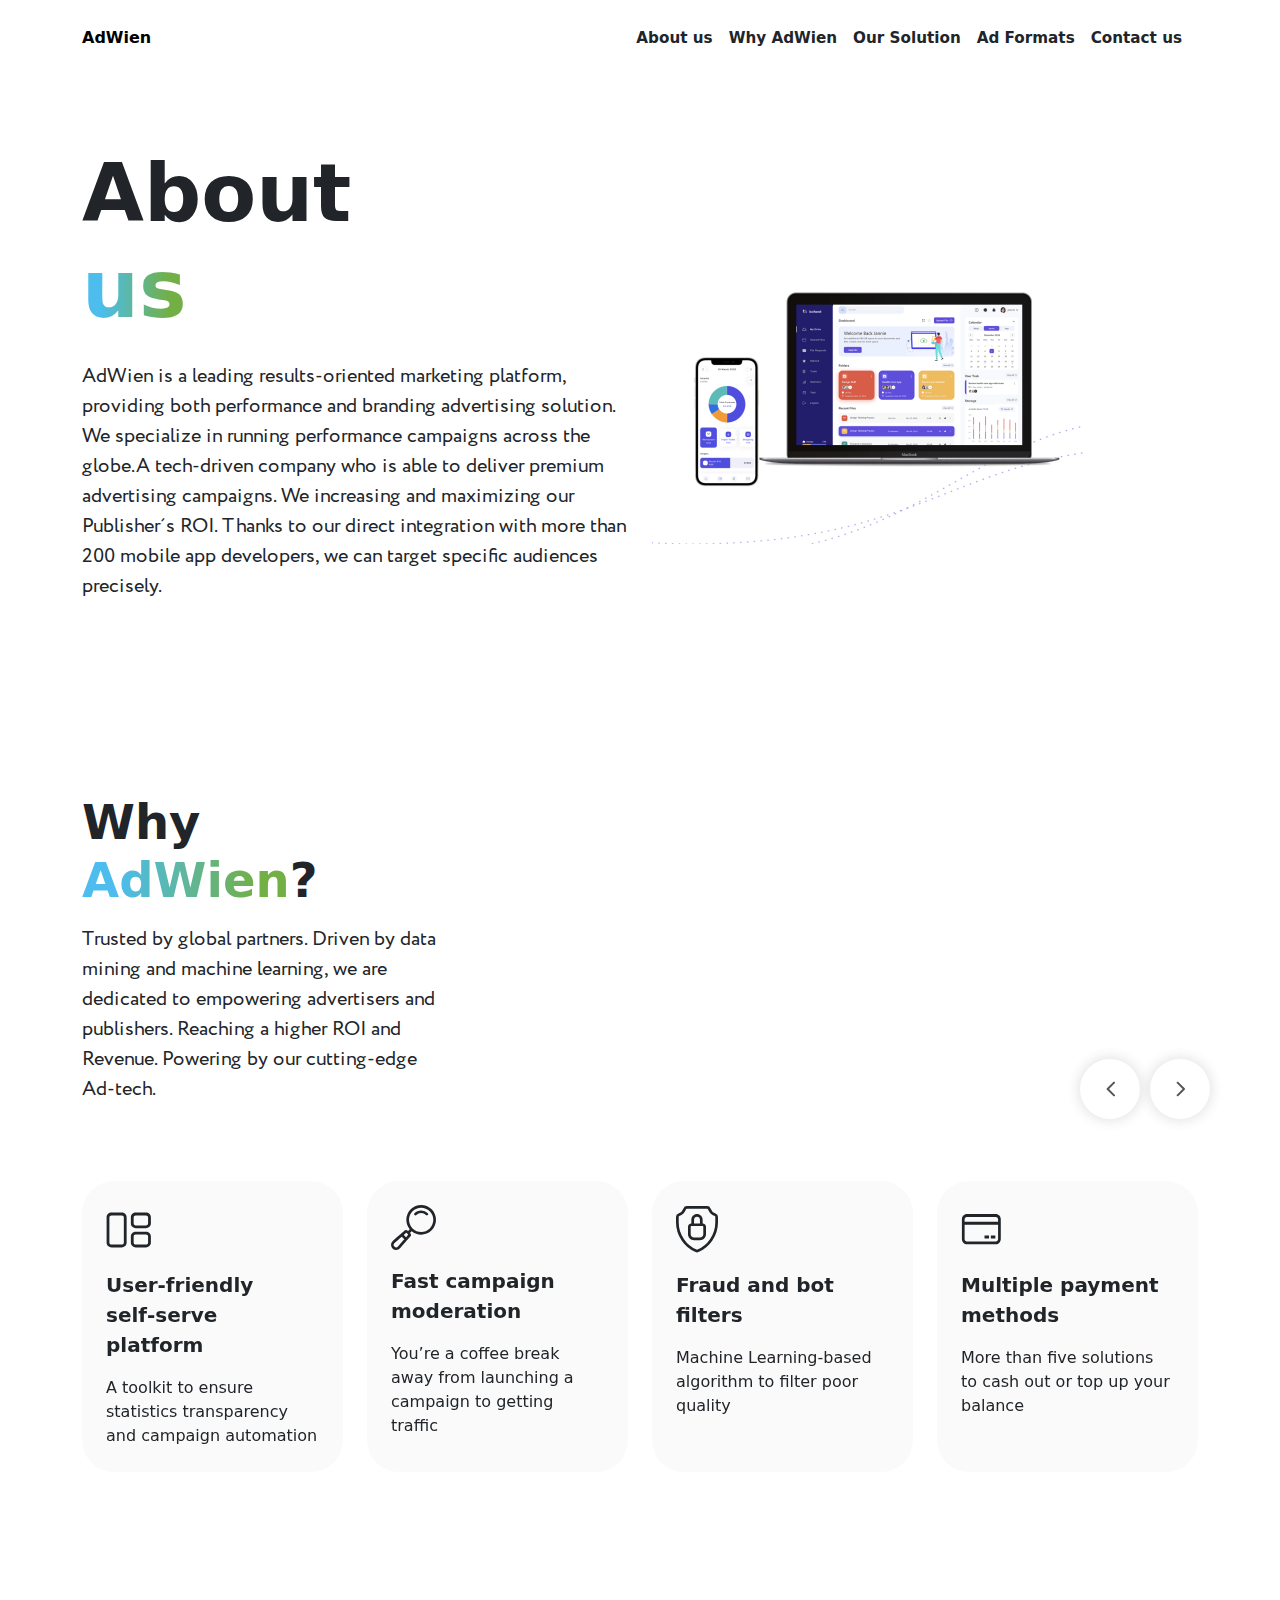
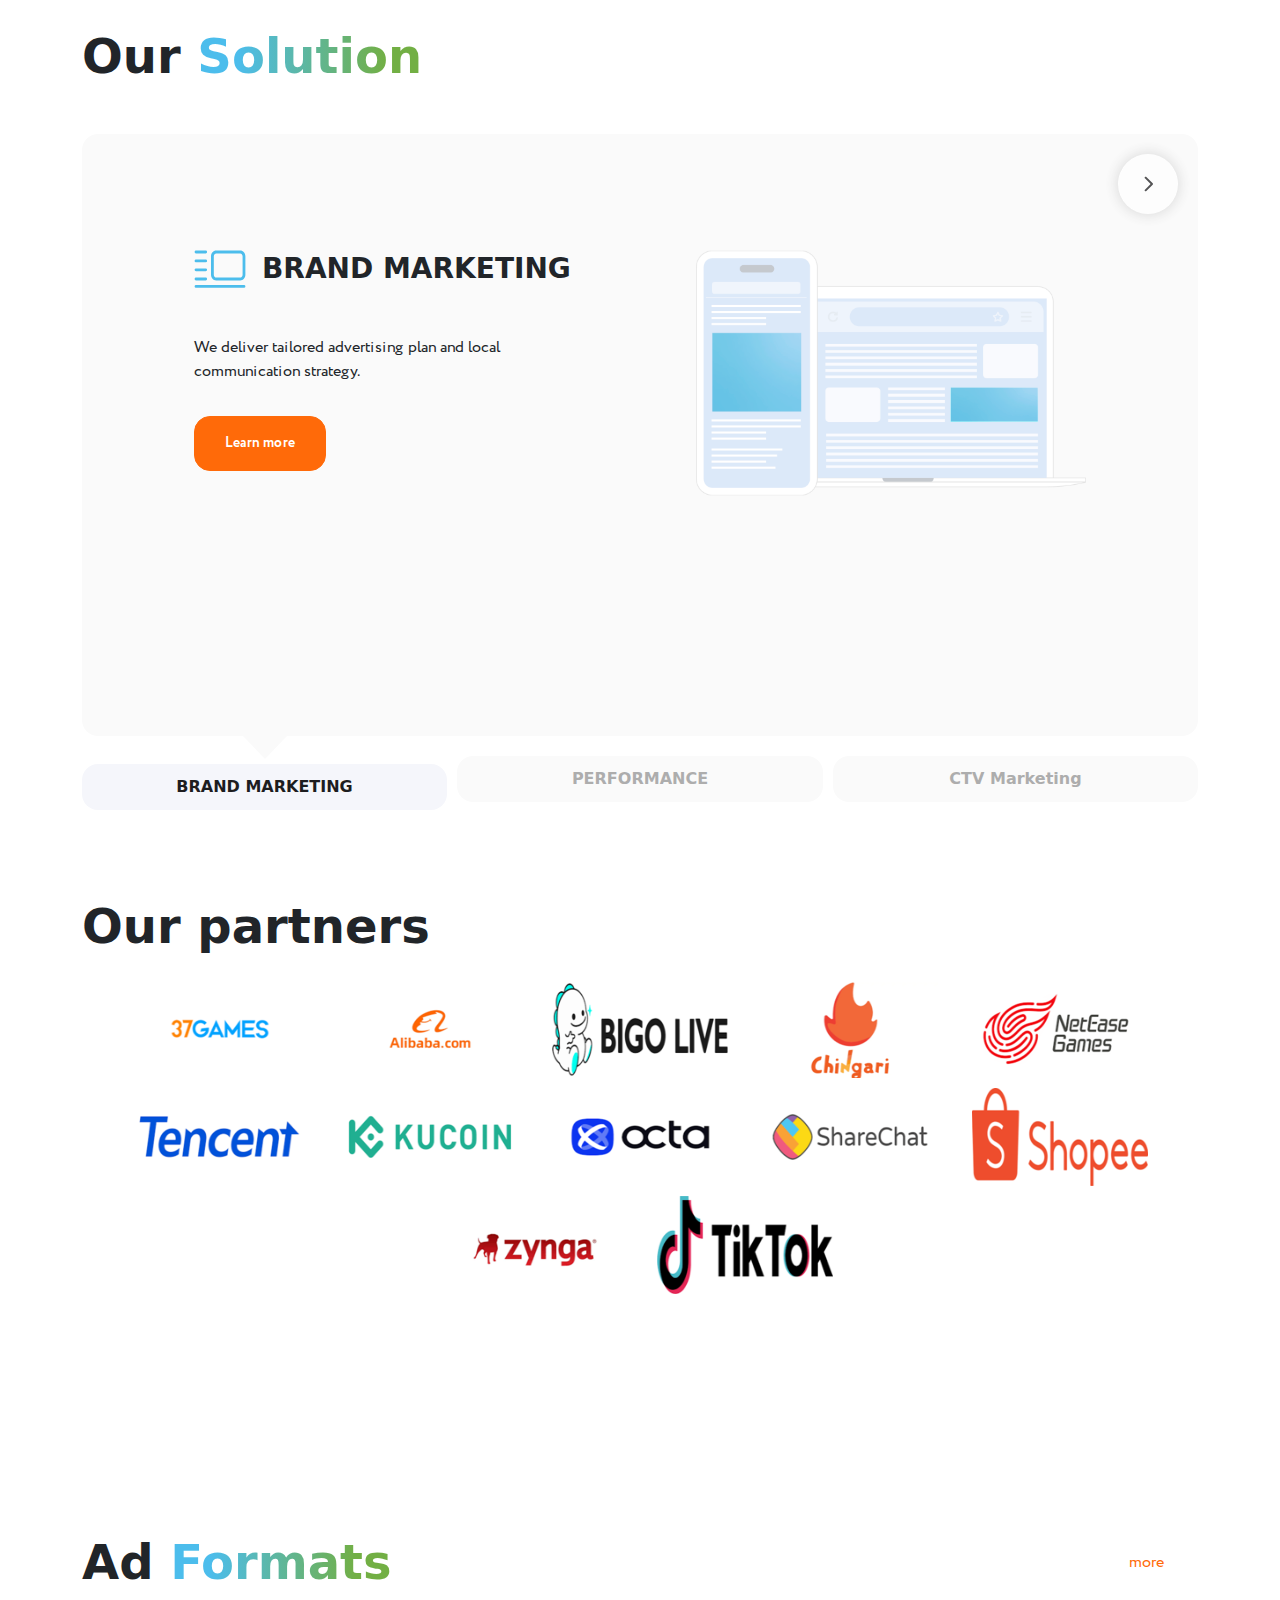
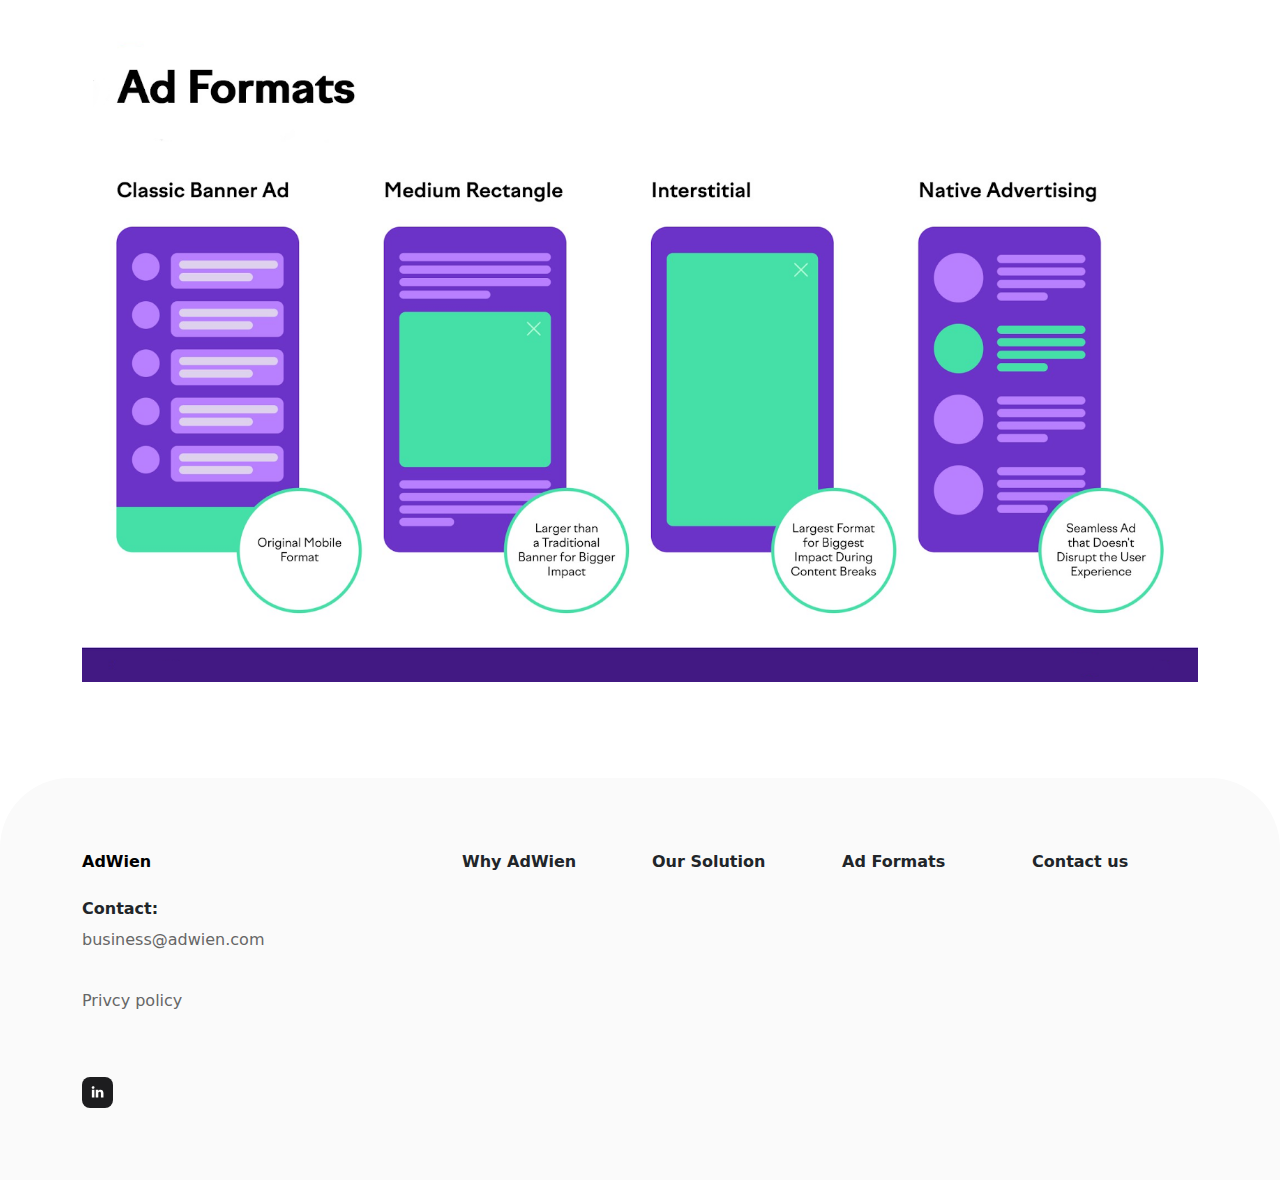
==== commit 9281d48f: "Update index.html" ====
--- a/index.html
+++ b/index.html
@@ -1023,8 +1023,8 @@
 <b>Contact:</b>
 <a href="https://www.linkedin.com/company/adwien/about/?viewAsMember=true">
 business@adwien.com                     </a>
-<a href="./docs/Privacy Policy.pdf">查看 PDF</a>
 </p>
+<a href="static/dcos/Privacy Policy.pdf">Privcy policy</a>
 <!-- <p class="footer-text">
 <b>AdWien:</b>
 <a href="https://www.linkedin.com/company/adwien/about/?viewAsMember=true">
